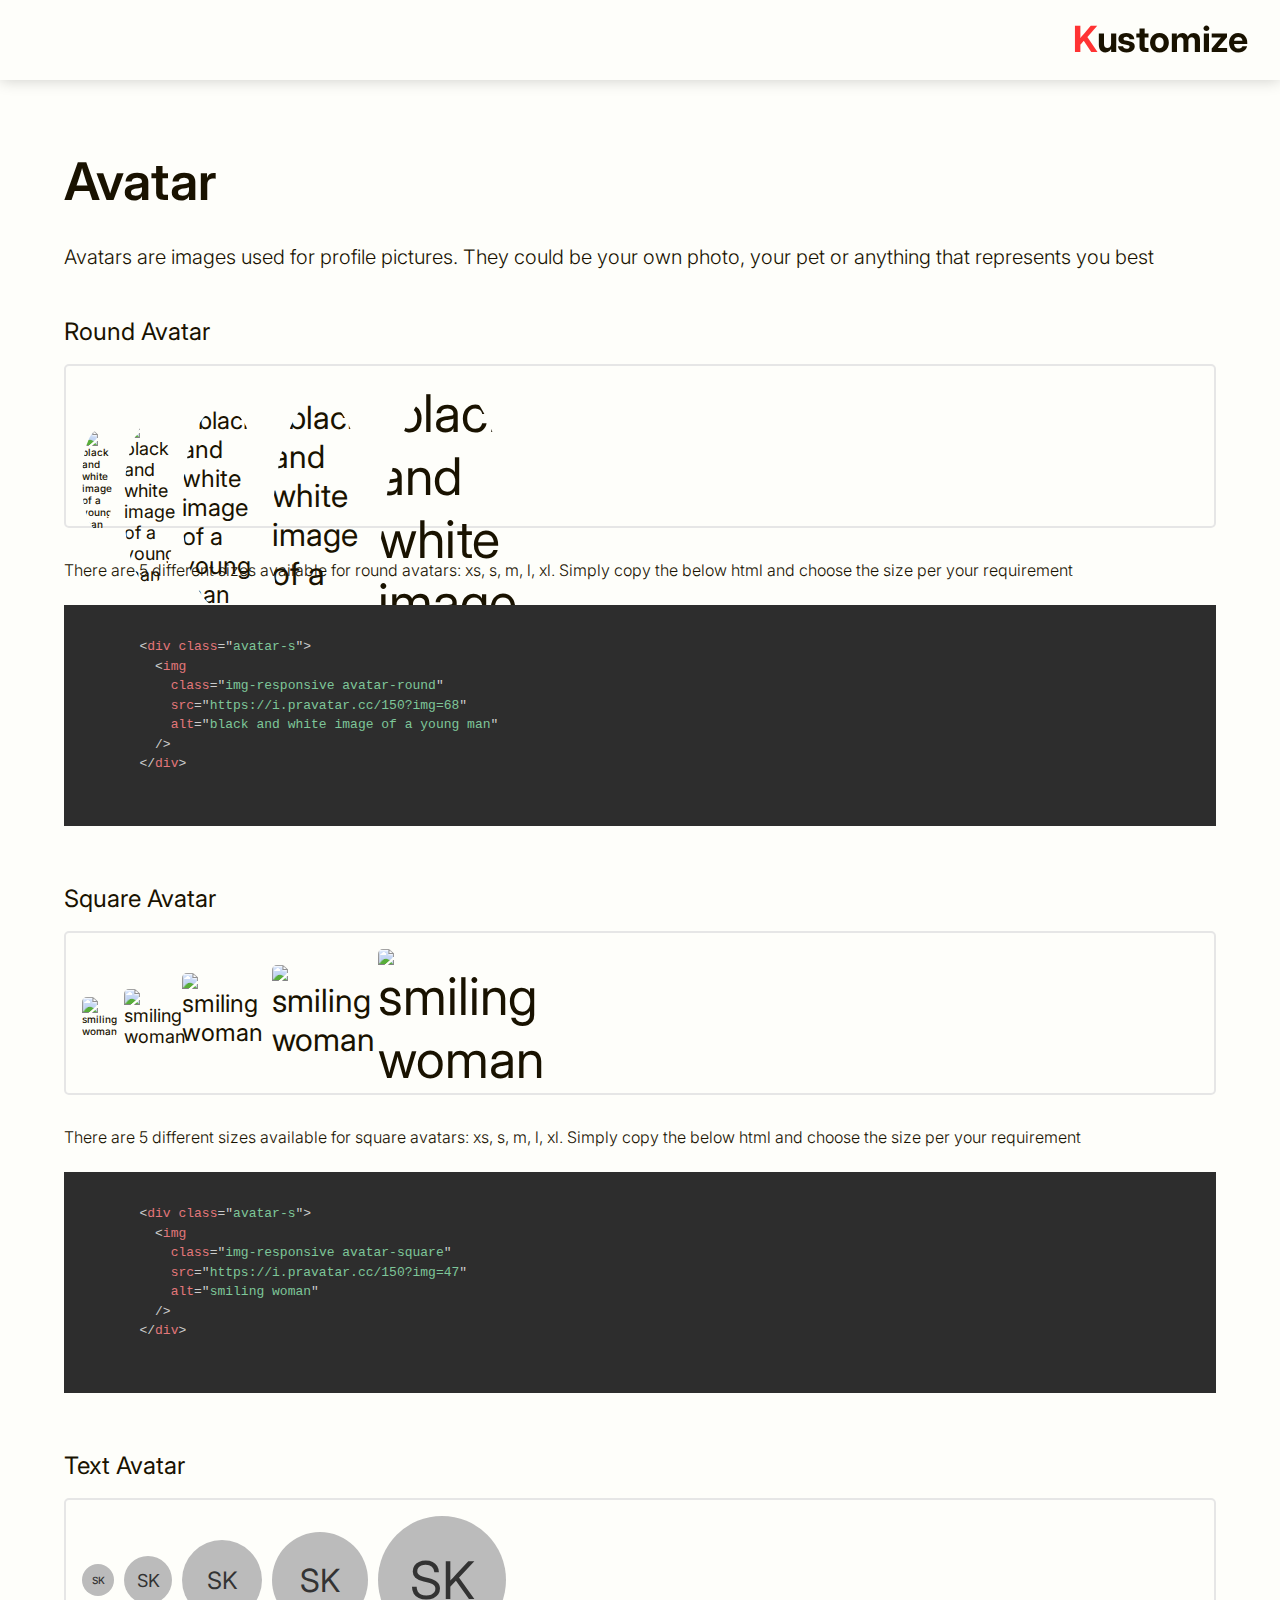
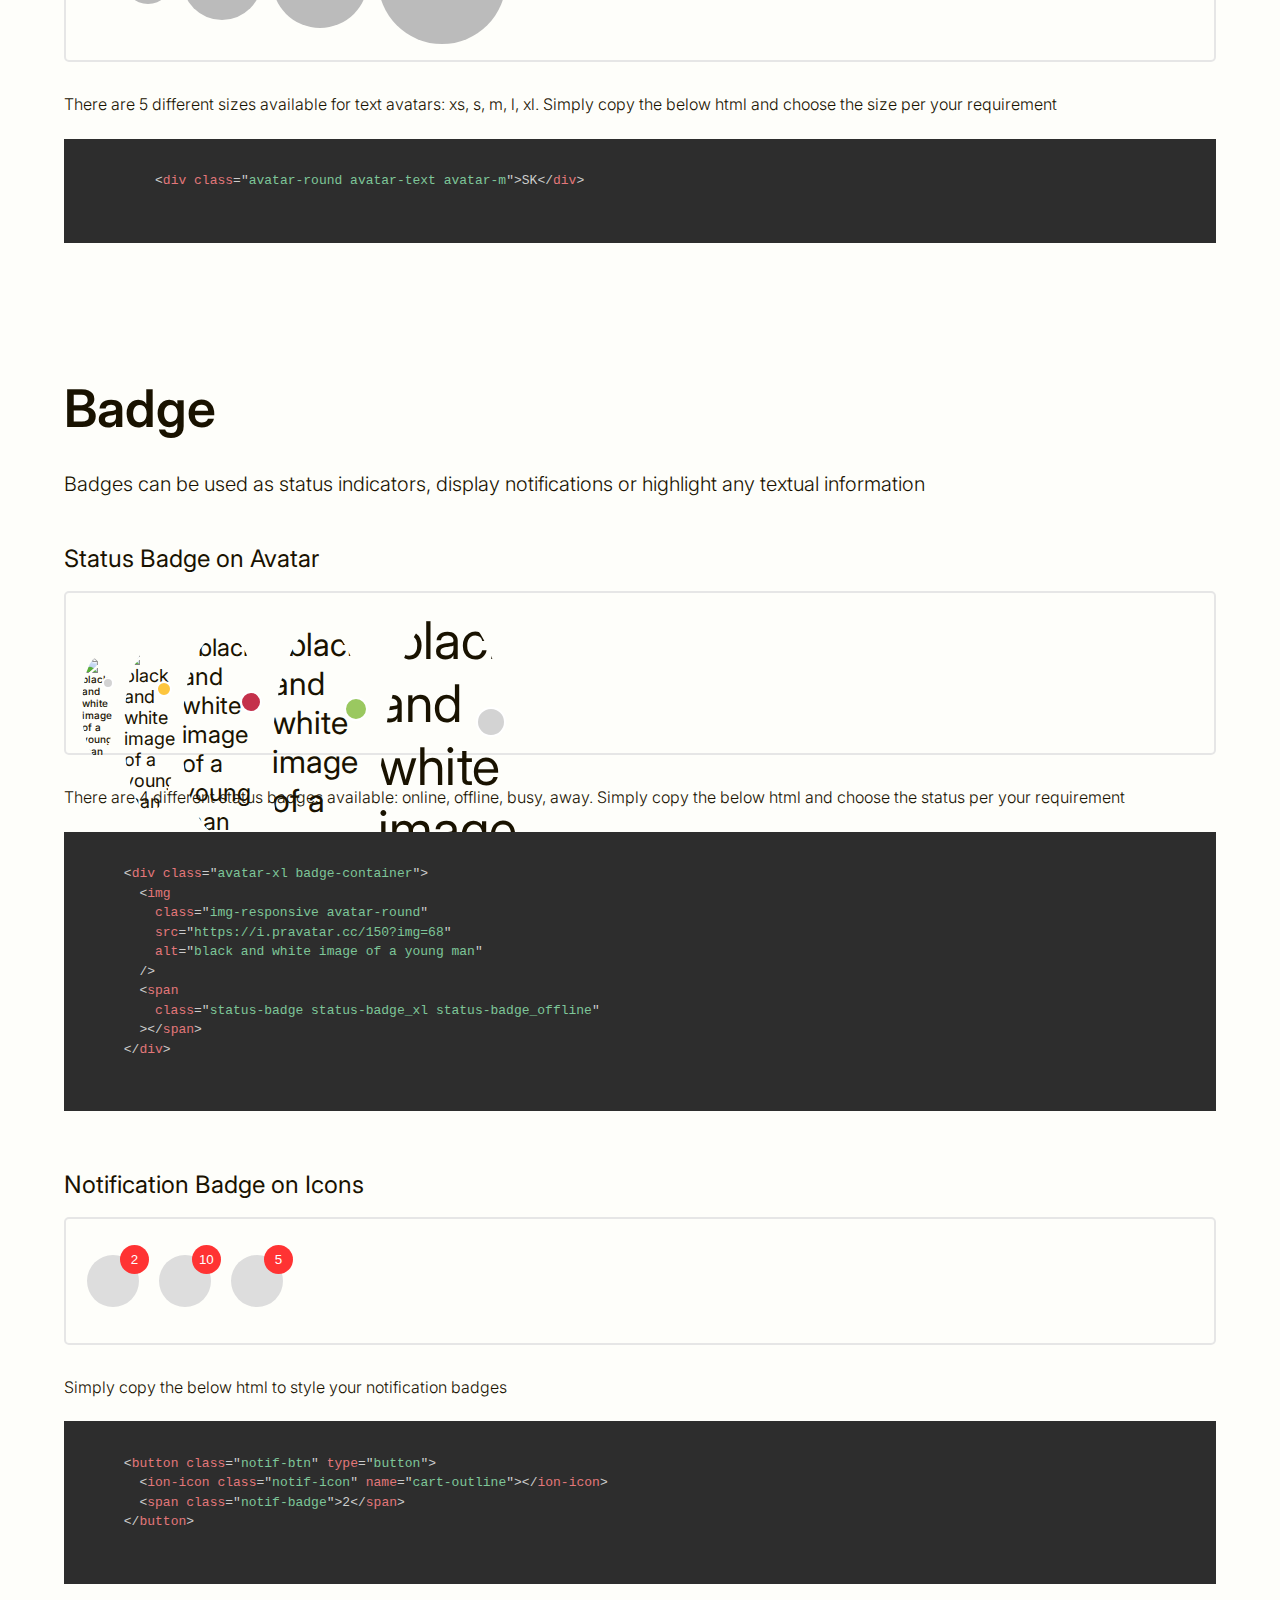
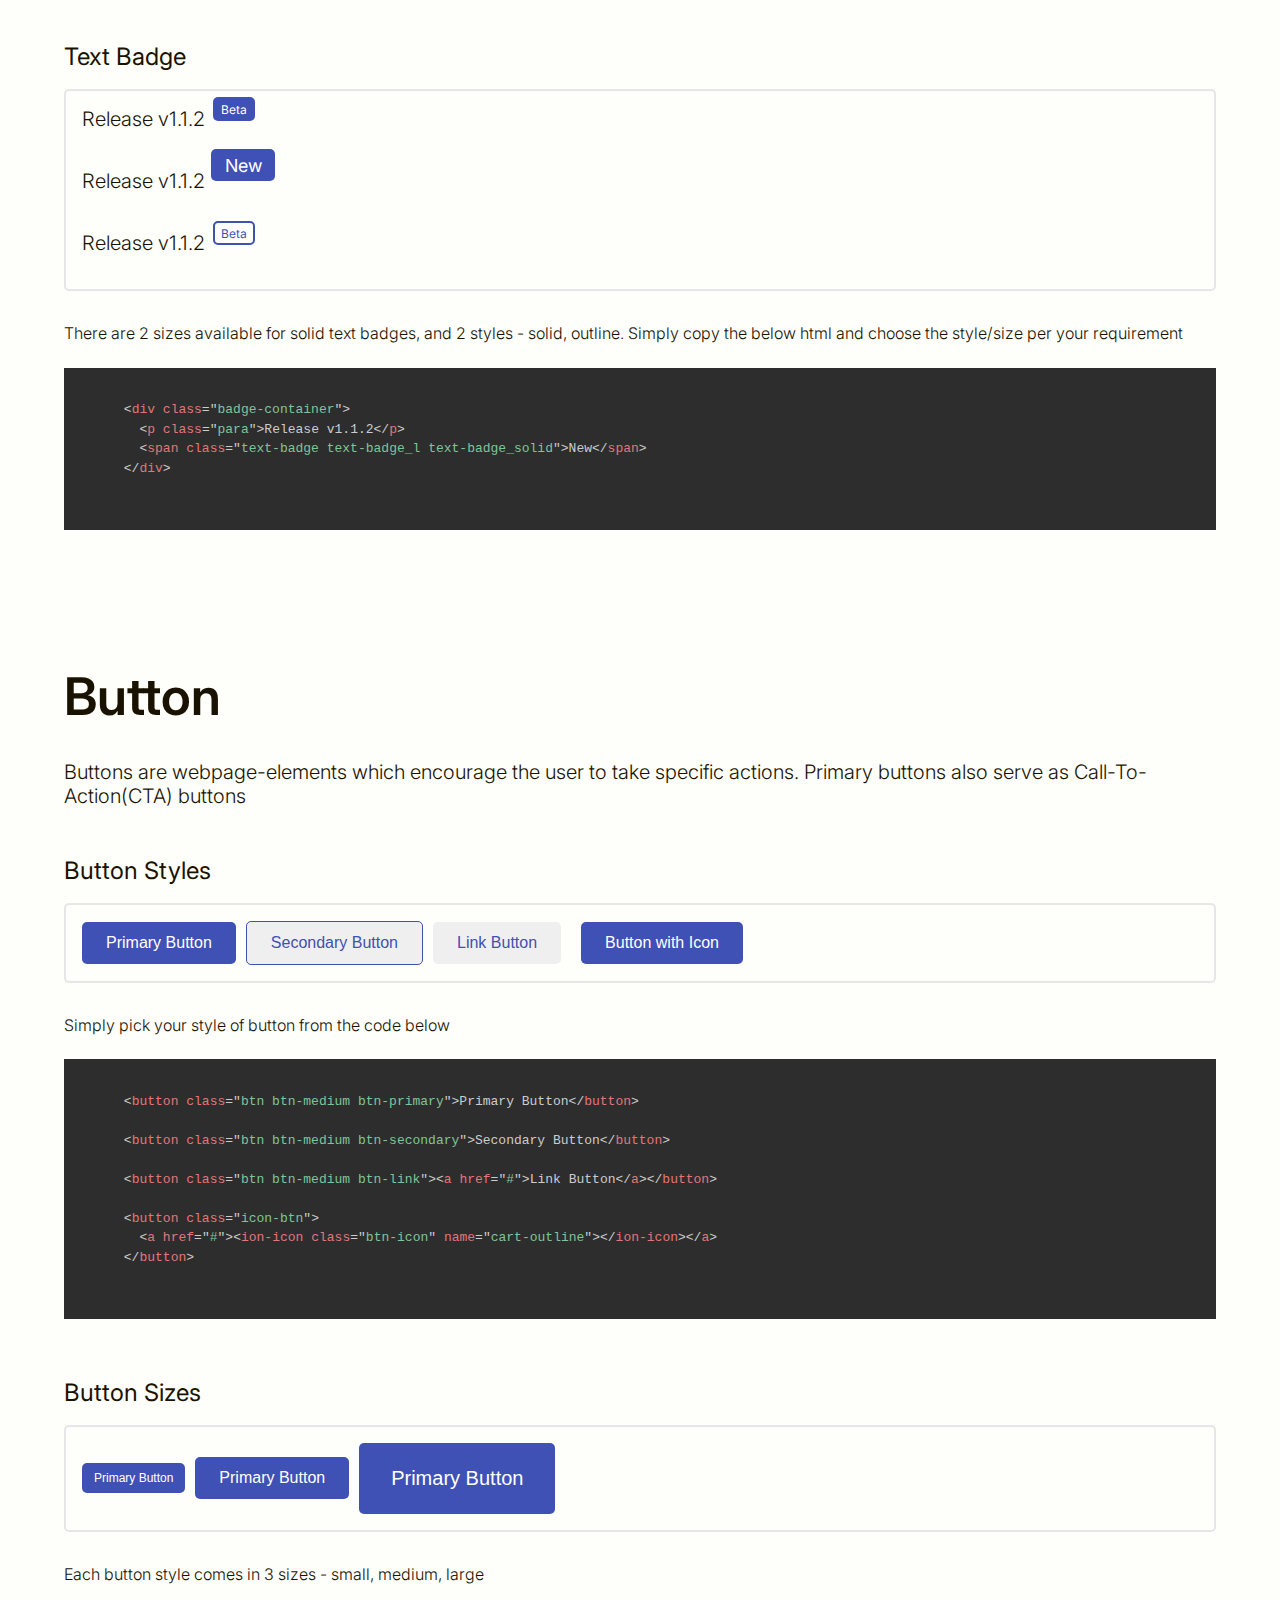
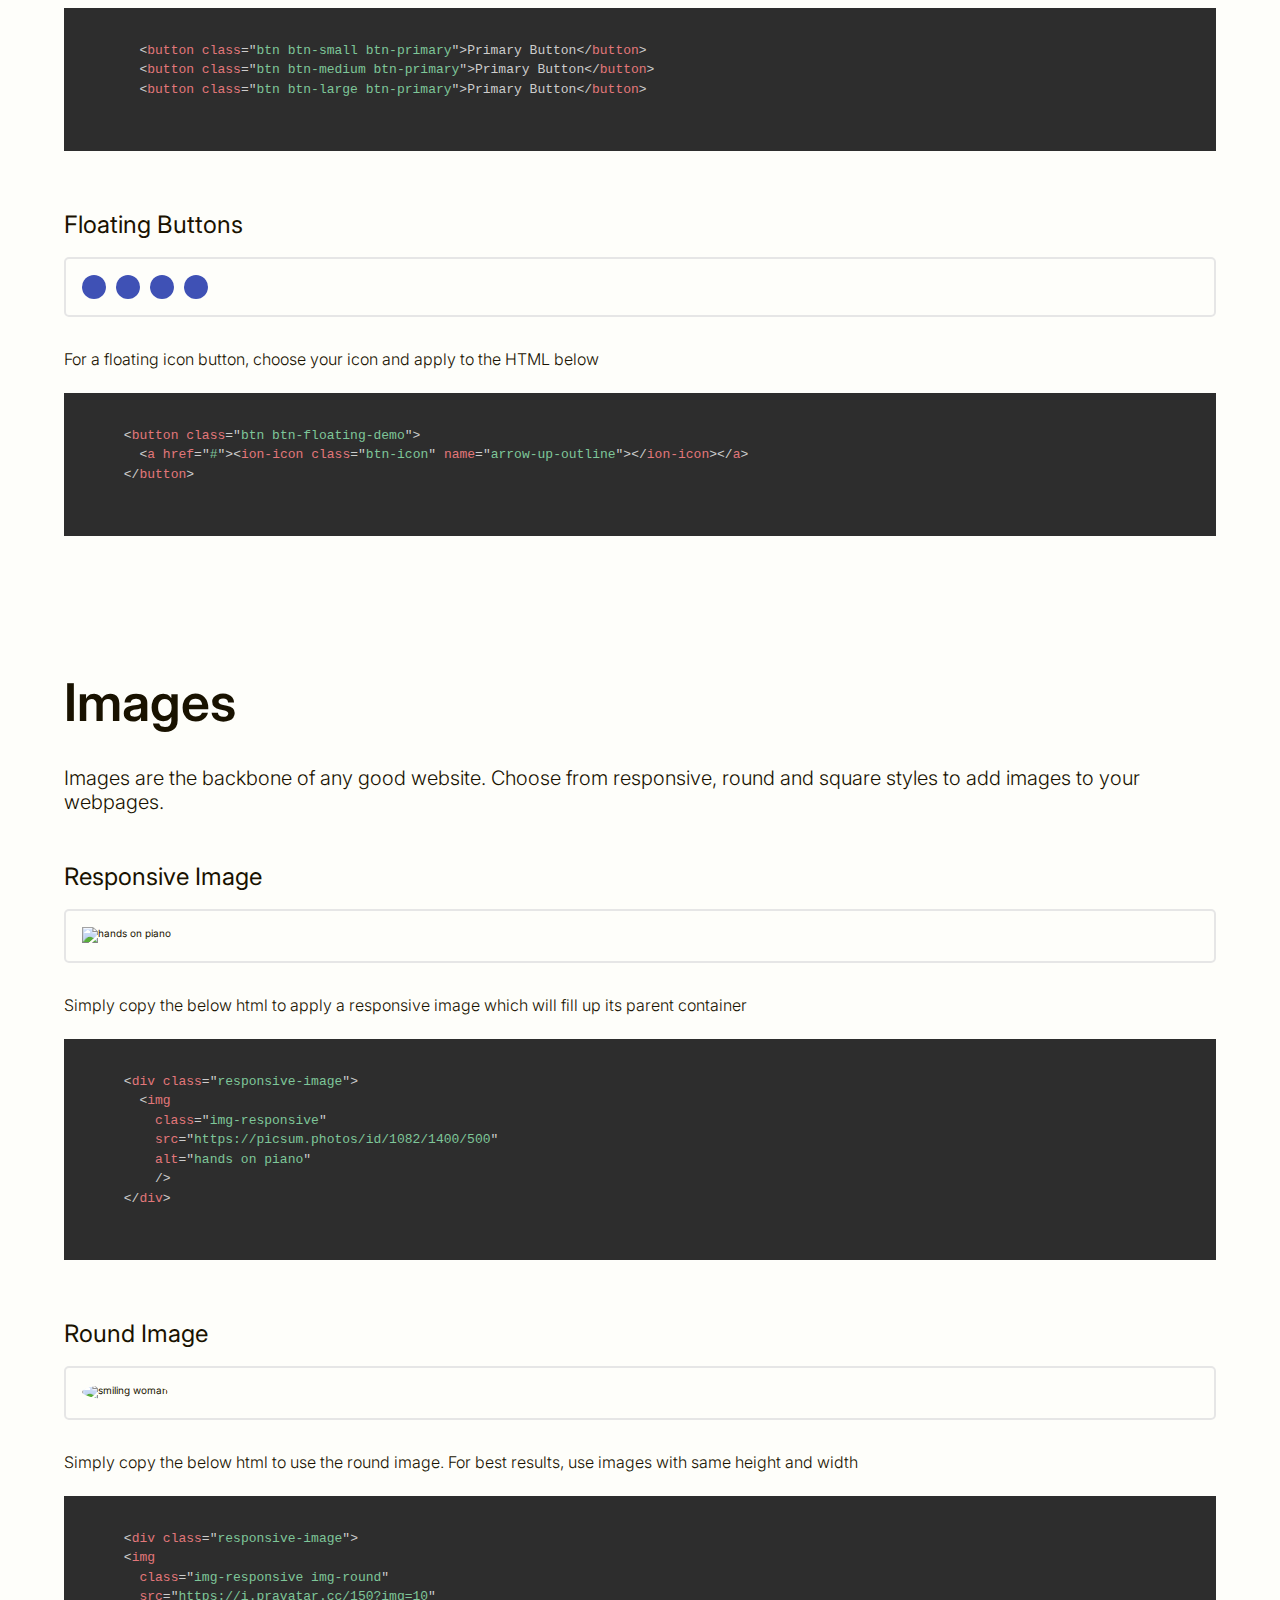
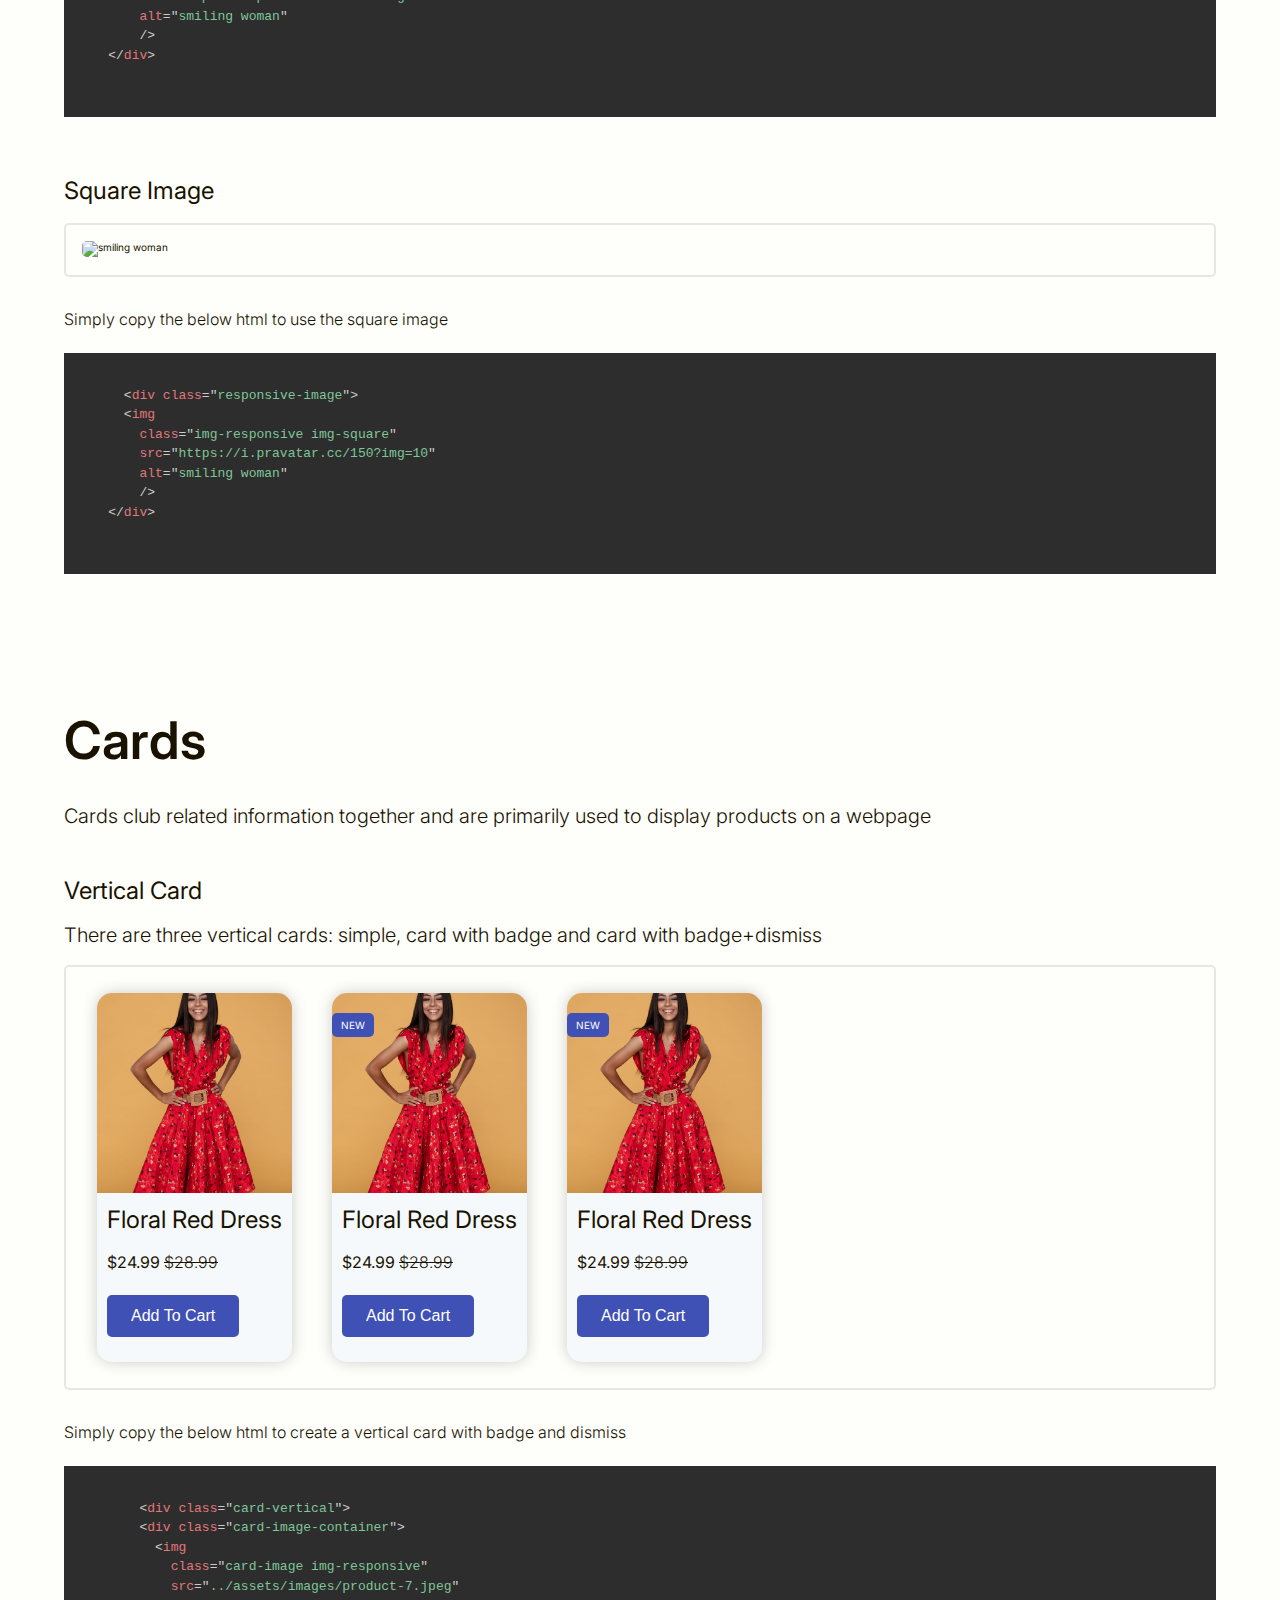
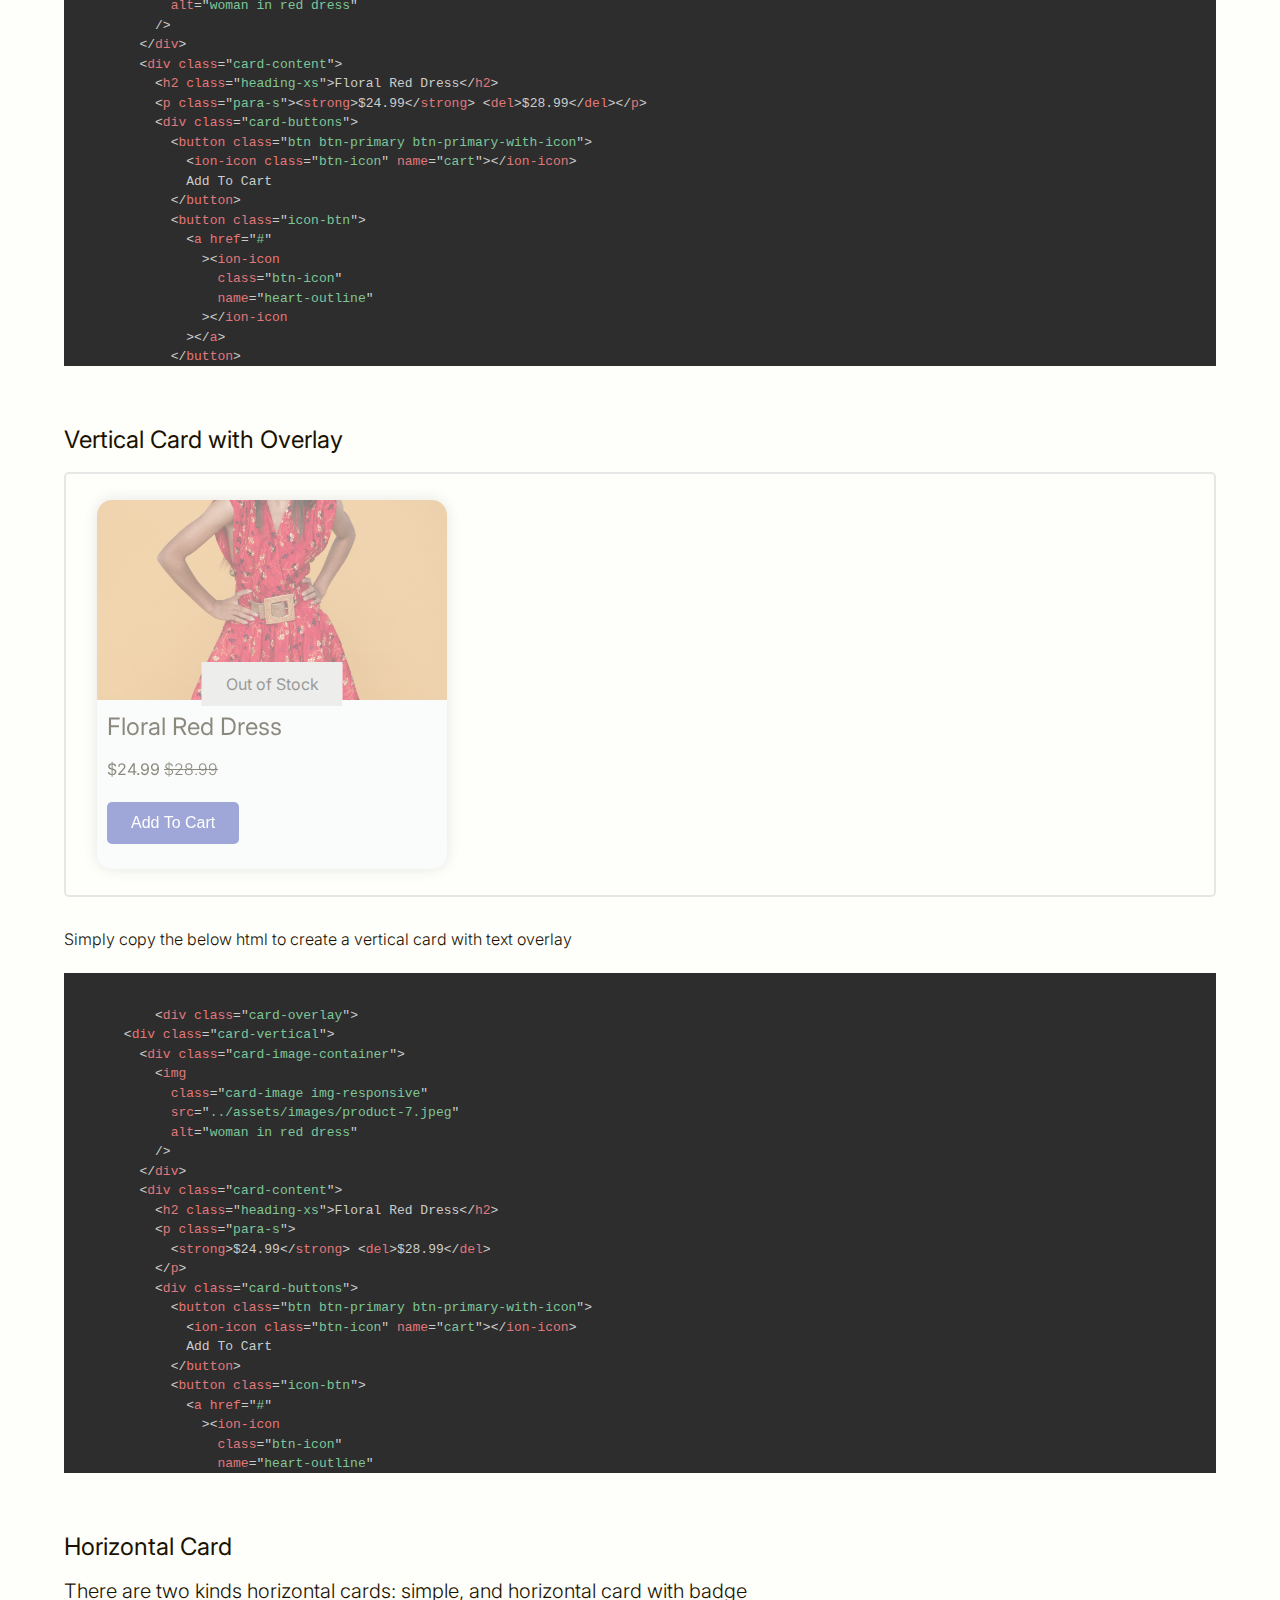
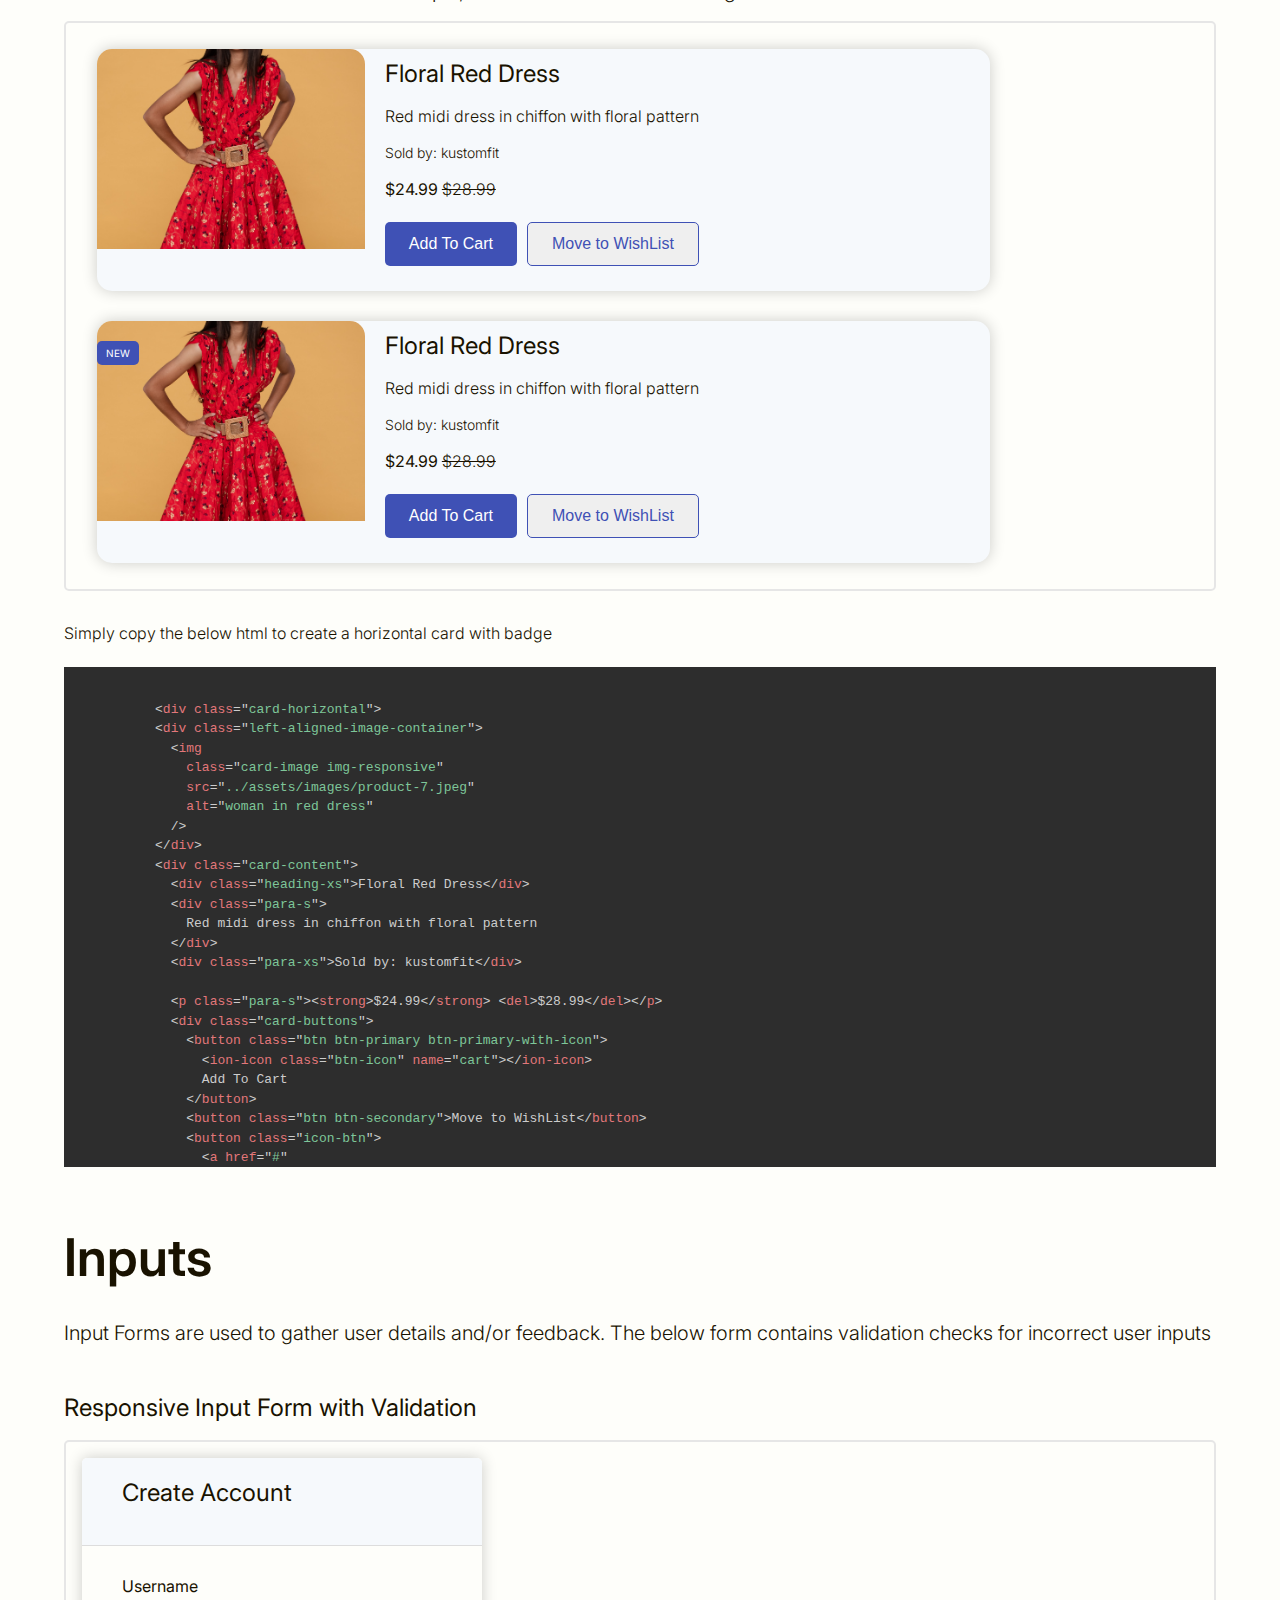
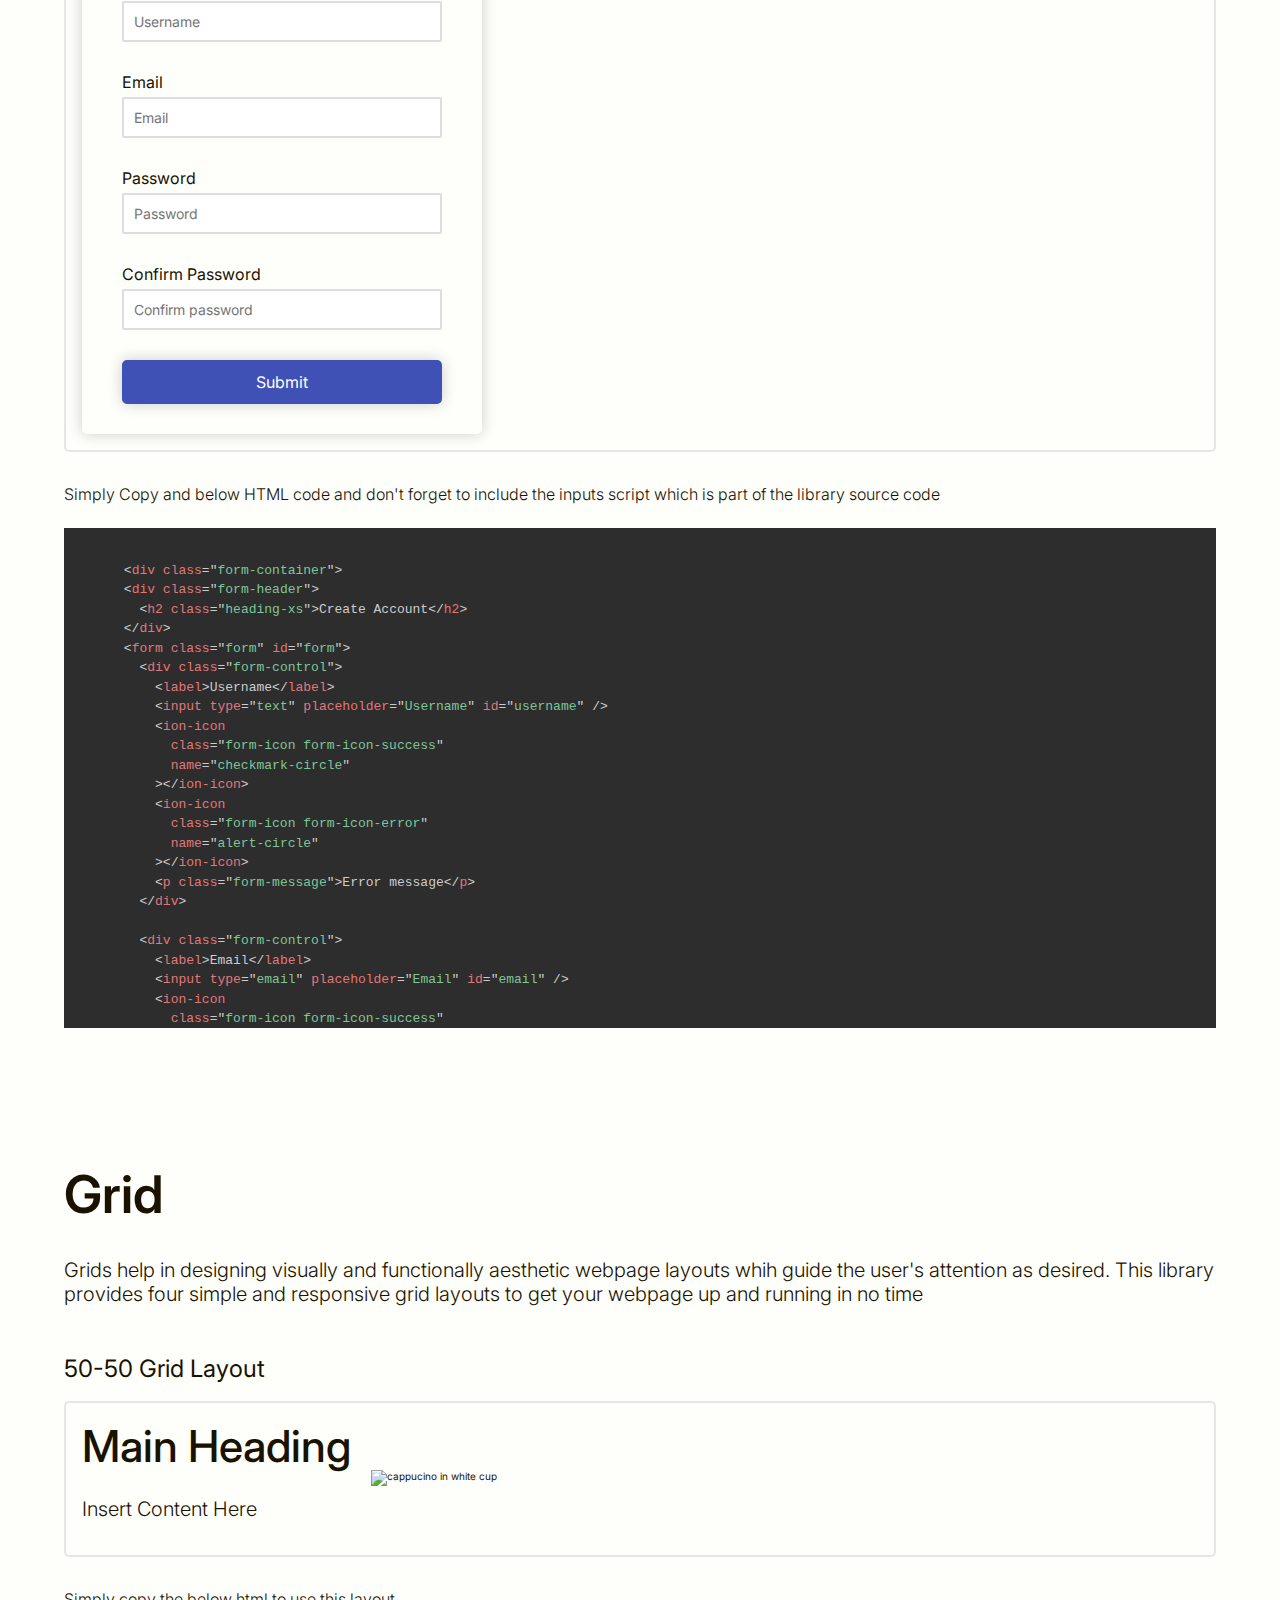
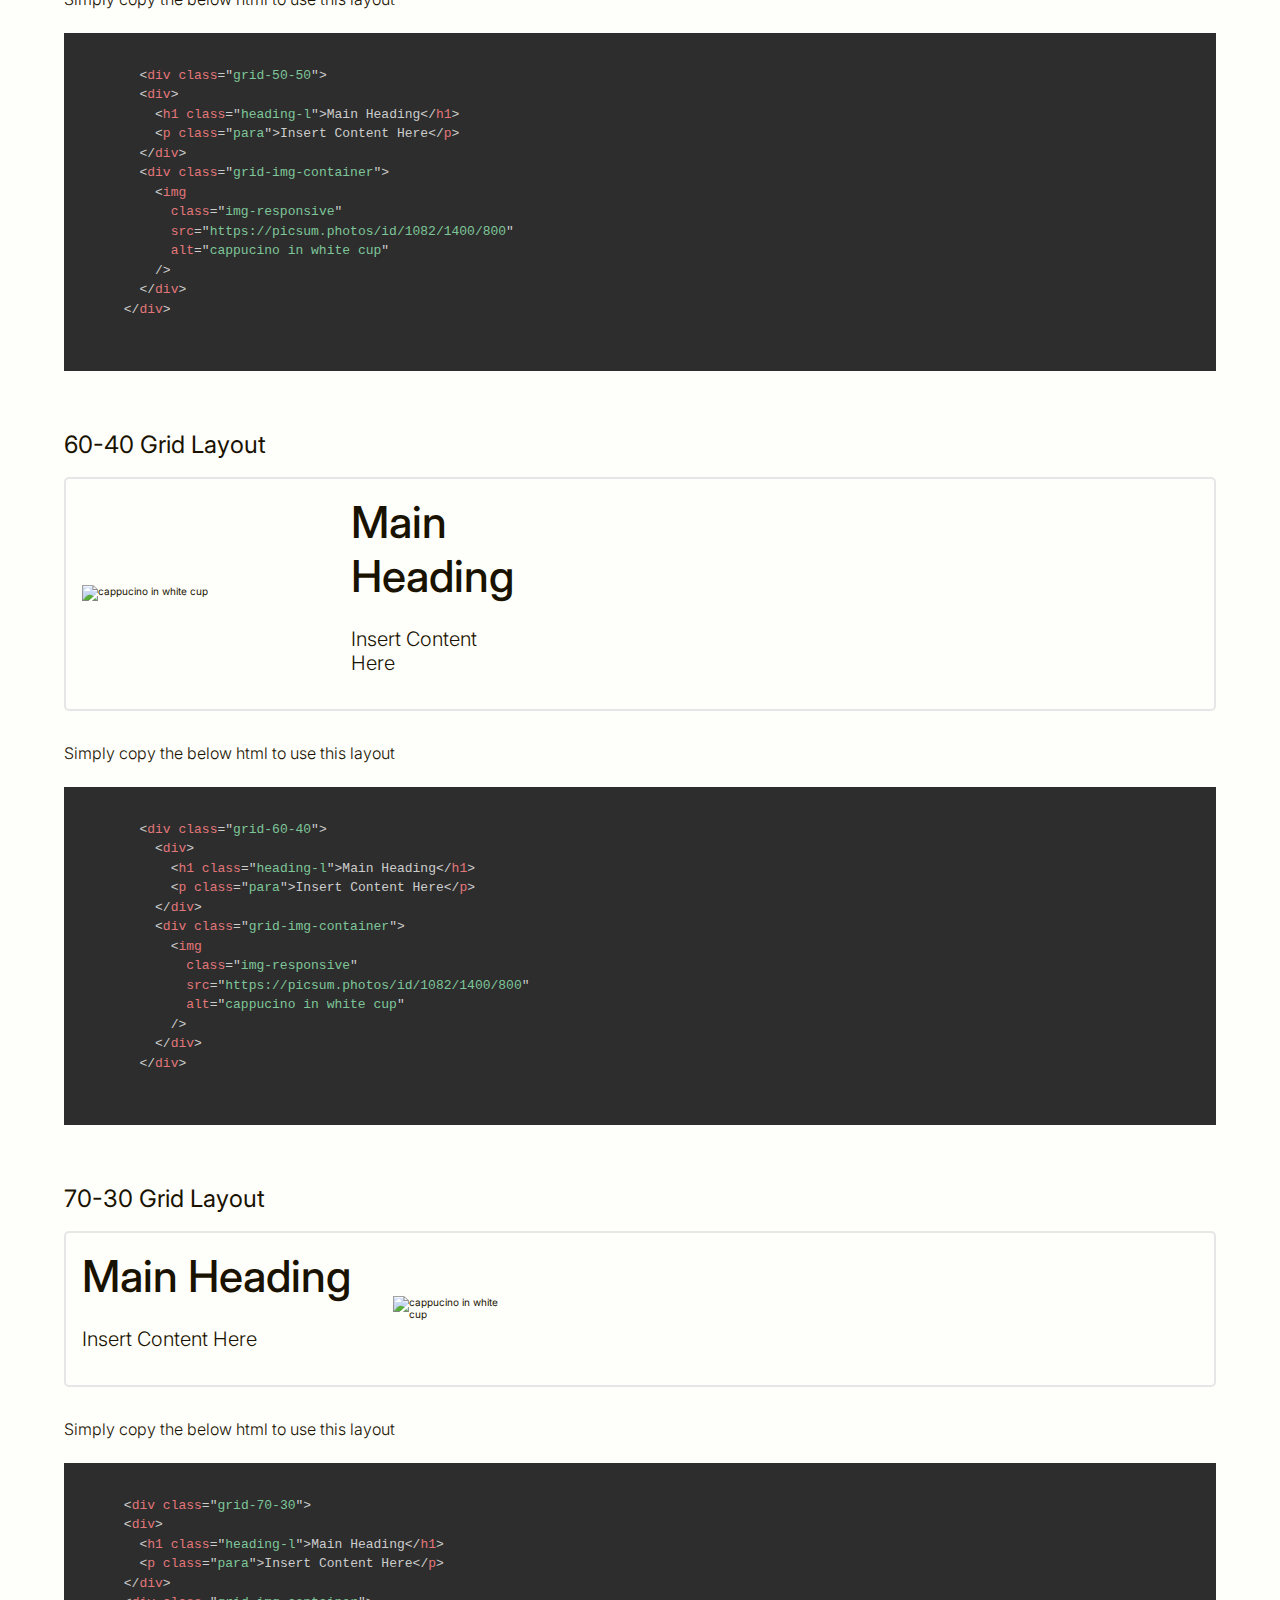
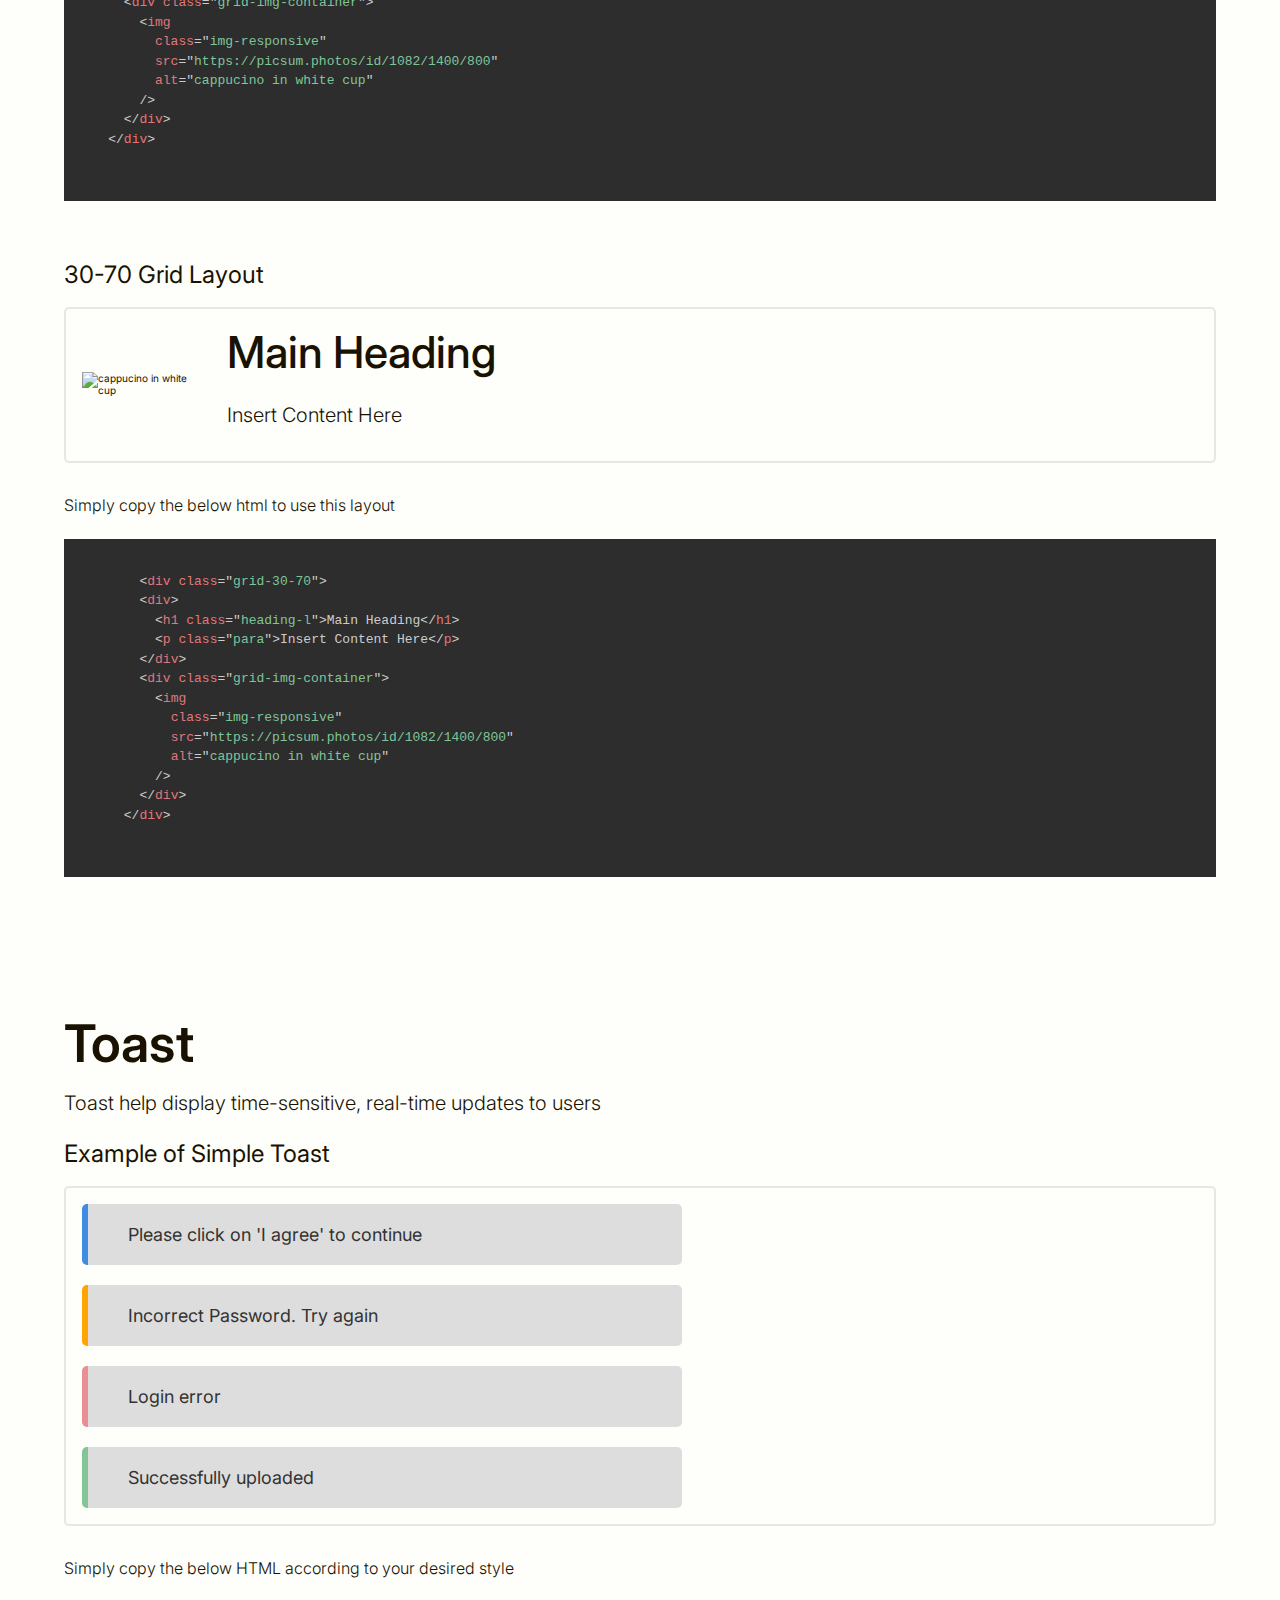
==== pages/documentation.html @ d0234594 "Merge branch 'development' into feat/cards" ====
<!DOCTYPE html>
<html lang="en">
  <head>
    <meta charset="UTF-8" />
    <meta http-equiv="X-UA-Compatible" content="IE=edge" />
    <meta name="viewport" content="width=device-width, initial-scale=1.0" />
    <meta
      name="description"
      content="A CSS Component Library to create stunning websites"
    />
    <meta name="tags" content="CSS, Components, Websites" />
    <meta name="author" content="Snigdha Kamal" />
    <title>Kustomize</title>
    <link rel="preconnect" href="https://fonts.googleapis.com" />
    <link rel="preconnect" href="https://fonts.gstatic.com" crossorigin />
    <link rel="stylesheet" href="../css/base-styles.css" />
    <link rel="stylesheet" href="../css/documentation.css" />
    <link rel="stylesheet" href="../css/prism.css" />
  </head>
  <body>
    <div class="grid-container">
      <header class="header">
        <button class="nav-button" id="nav-btn" type="button">
          <a class="social-link"
            ><ion-icon class="social-icon" name="menu"></ion-icon
          ></a>
        </button>
        <a href="../index.html" class="social-link"
          ><div class="logo"><span class="accent-text">K</span>ustomize</div></a
        >
      </header>
      <nav class="main-nav">
        <div class="main-nav-list">
          <a class="main-nav-link social-link" href="#"
            ><ion-icon class="social-icon" name="home"></ion-icon>Home</a
          >
          <a class="main-nav-link" href="#"
            ><ion-icon
              class="social-icon"
              name="document-text-outline"
            ></ion-icon
            >Documentation</a
          >
          <a class="main-nav-link section-margin-sm" href="#"
            ><ion-icon class="social-icon" name="logo-github"></ion-icon
            >Source</a
          >
          <a class="main-nav-link" href="#alerts-section"
            ><ion-icon class="social-icon" name="warning-outline"></ion-icon
            >Alerts</a
          >
          <a class="main-nav-link" href="#avatar-section"
            ><ion-icon class="social-icon" name="person-outline"></ion-icon
            >Avatar</a
          >
          <a class="main-nav-link" href="#badge-section"
            ><ion-icon
              class="social-icon"
              name="person-circle-outline"
            ></ion-icon
            >Badge</a
          >
          <a class="main-nav-link" href="#button-section"
            ><ion-icon
              name="radio-button-off-outline"
              class="social-icon"
            ></ion-icon>
            Button</a
          >
          <a class="main-nav-link" href="#card-section"
            ><ion-icon class="social-icon" name="card-outline"></ion-icon
            >Card</a
          >
          <a class="main-nav-link" href="#inputs-section"
            ><ion-icon class="social-icon" name="laptop-outline"></ion-icon
            >Form</a
          >
          <a class="main-nav-link" href="#grid-section"
            ><ion-icon class="social-icon" name="grid-outline"></ion-icon
            >Grid</a
          >
          <a class="main-nav-link" href="#image-section"
            ><ion-icon class="social-icon" name="image-outline"></ion-icon
            >Image</a
          >
          <a class="main-nav-link" href="#lists-section"
            ><ion-icon class="social-icon" name="list-outline"></ion-icon
            >List</a
          >
          <a class="main-nav-link" href="#"
            ><ion-icon class="social-icon" name="scan-outline"></ion-icon
            >Modal</a
          >
          <a class="main-nav-link" href="#"
            ><ion-icon class="social-icon" name="navigate-outline"></ion-icon
            >Navigation</a
          >
          <a class="main-nav-link" href="#"
            ><ion-icon class="social-icon" name="star-half-outline"></ion-icon
            >Rating</a
          >
          <a class="main-nav-link" href="#toast-section"
            ><ion-icon class="social-icon" name="browsers-outline"></ion-icon
            >Toast</a
          >
          <a class="main-nav-link" href="#"
            ><ion-icon class="social-icon" name="pencil"></ion-icon
            >Typography</a
          >
        </div>
        <div class="nav-overlay"></div>
      </nav>

      <div class="container-wrapper">
        <!-- Alerts -->

        <!-- Avatar -->
        <div class="component-wrapper mg-bottom-xl" id="avatar-section">
          <h1 class="heading-xl">Avatar</h1>
          <p class="para mg-bottom-m">
            Avatars are images used for profile pictures. They could be your own
            photo, your pet or anything that represents you best
          </p>
          <h3 class="heading-xs">Round Avatar</h3>
          <div class="demo-container demo-avatar">
            <div class="avatar-xs">
              <img
                class="img-responsive avatar-round"
                src="https://i.pravatar.cc/150?img=68"
                alt="black and white image of a young man"
              />
            </div>
            <div class="avatar-s">
              <img
                class="img-responsive avatar-round"
                src="https://i.pravatar.cc/150?img=68"
                alt="black and white image of a young man"
              />
            </div>
            <div class="avatar-m">
              <img
                class="img-responsive avatar-round"
                src="https://i.pravatar.cc/150?img=68"
                alt="black and white image of a young man"
              />
            </div>
            <div class="avatar-l">
              <img
                class="img-responsive avatar-round"
                src="https://i.pravatar.cc/150?img=68"
                alt="black and white image of a young man"
              />
            </div>
            <div class="avatar-xl">
              <img
                class="img-responsive avatar-round"
                src="https://i.pravatar.cc/150?img=68"
                alt="black and white image of a young man"
              />
            </div>
          </div>

          <div class="code-container">
            <p class="para-s">
              There are 5 different sizes available for round avatars: xs, s, m,
              l, xl. Simply copy the below html and choose the size per your
              requirement
            </p>
            <pre>
              <code class="language-html">
        &lt;div class="avatar-s"&gt;
          &lt;img
            class="img-responsive avatar-round"
            src="https://i.pravatar.cc/150?img=68"
            alt="black and white image of a young man"
          /&gt;
        &lt;/div&gt;             
              </code>
            </pre>
          </div>

          <h3 class="heading-xs section-margin-sm">Square Avatar</h3>
          <div class="demo-container demo-avatar">
            <div class="avatar-xs">
              <img
                class="img-responsive avatar-square"
                src="https://i.pravatar.cc/150?img=47"
                alt="smiling woman"
              />
            </div>
            <div class="avatar-s">
              <img
                class="img-responsive avatar-square"
                src="https://i.pravatar.cc/150?img=47"
                alt="smiling woman"
              />
            </div>
            <div class="avatar-m">
              <img
                class="img-responsive avatar-square"
                src="https://i.pravatar.cc/150?img=47"
                alt="smiling woman"
              />
            </div>
            <div class="avatar-l">
              <img
                class="img-responsive avatar-square"
                src="https://i.pravatar.cc/150?img=47"
                alt="smiling woman"
              />
            </div>
            <div class="avatar-xl">
              <img
                class="img-responsive avatar-square"
                src="https://i.pravatar.cc/150?img=47"
                alt="smiling woman"
              />
            </div>
          </div>
          <div class="code-container">
            <p class="para-s">
              There are 5 different sizes available for square avatars: xs, s,
              m, l, xl. Simply copy the below html and choose the size per your
              requirement
            </p>
            <pre>
              <code class="language-html">
        &lt;div class="avatar-s"&gt;
          &lt;img
            class="img-responsive avatar-square"
            src="https://i.pravatar.cc/150?img=47"
            alt="smiling woman"
          /&gt;
        &lt;/div&gt;             
              </code>
            </pre>
          </div>

          <h3 class="heading-xs section-margin-sm">Text Avatar</h3>
          <div class="demo-container demo-avatar">
            <div class="avatar-round avatar-text avatar-xs">SK</div>
            <div class="avatar-round avatar-text avatar-s">SK</div>
            <div class="avatar-round avatar-text avatar-m">SK</div>
            <div class="avatar-round avatar-text avatar-l">SK</div>
            <div class="avatar-round avatar-text avatar-xl">SK</div>
          </div>
          <div class="code-container">
            <p class="para-s">
              There are 5 different sizes available for text avatars: xs, s, m,
              l, xl. Simply copy the below html and choose the size per your
              requirement
            </p>
            <pre>
              <code class="language-html">
          &lt;div class="avatar-round avatar-text avatar-m">SK&lt;/div&gt;
              </code>
            </pre>
          </div>
        </div>

        <!-- Badge -->
        <div class="component-wrapper mg-bottom-xl" id="badge-section">
          <h1 class="heading-xl">Badge</h1>
          <h2 class="para mg-bottom-m">
            Badges can be used as status indicators, display notifications or
            highlight any textual information
          </h2>
          <h3 class="heading-xs section-margin-sm">Status Badge on Avatar</h3>
          <div class="demo-container demo-badge">
            <div class="avatar-xs badge-container">
              <img
                class="img-responsive avatar-round"
                src="https://i.pravatar.cc/150?img=68"
                alt="black and white image of a young man"
              />
              <span
                class="status-badge status-badge_xs status-badge_offline"
              ></span>
            </div>
            <div class="avatar-s badge-container">
              <img
                class="img-responsive avatar-round"
                src="https://i.pravatar.cc/150?img=68"
                alt="black and white image of a young man"
              />
              <span
                class="status-badge status-badge_s status-badge_away"
              ></span>
            </div>
            <div class="avatar-m badge-container">
              <img
                class="img-responsive avatar-round"
                src="https://i.pravatar.cc/150?img=68"
                alt="black and white image of a young man"
              />
              <span
                class="status-badge status-badge_m status-badge_busy"
              ></span>
            </div>
            <div class="avatar-l badge-container">
              <img
                class="img-responsive avatar-round"
                src="https://i.pravatar.cc/150?img=68"
                alt="black and white image of a young man"
              />
              <span
                class="status-badge status-badge_l status-badge_online"
              ></span>
            </div>
            <div class="avatar-xl badge-container">
              <img
                class="img-responsive avatar-round"
                src="https://i.pravatar.cc/150?img=68"
                alt="black and white image of a young man"
              />
              <span
                class="status-badge status-badge_xl status-badge_offline"
              ></span>
            </div>
          </div>

          <div class="code-container">
            <p class="para-s">
              There are 4 different status badges available: online, offline,
              busy, away. Simply copy the below html and choose the status per
              your requirement
            </p>
            <pre>
                <code class="language-html">
      &lt;div class="avatar-xl badge-container"&gt;
        &lt;img
          class="img-responsive avatar-round"
          src="https://i.pravatar.cc/150?img=68"
          alt="black and white image of a young man"
        /&gt;
        &lt;span
          class="status-badge status-badge_xl status-badge_offline"
        &gt;&lt;/span&gt;
      &lt;/div&gt;
                </code>
              </pre>
          </div>

          <!-- Notification Badge on icon -->
          <h3 class="heading-xs section-margin-sm">
            Notification Badge on Icons
          </h3>
          <div class="demo-container demo-badge">
            <button class="notif-btn" type="button">
              <ion-icon class="notif-icon" name="cart-outline"></ion-icon>
              <span class="notif-badge">2</span>
            </button>

            <button class="notif-btn" type="button">
              <ion-icon
                class="notif-icon"
                name="notifications-outline"
              ></ion-icon>
              <span class="notif-badge">10</span>
            </button>

            <button class="notif-btn" type="button">
              <ion-icon class="notif-icon" name="home-outline"></ion-icon>
              <span class="notif-badge">5</span>
            </button>
          </div>

          <div class="code-container">
            <p class="para-s">
              Simply copy the below html to style your notification badges
            </p>
            <pre>
                <code class="language-html">
      &lt;button class="notif-btn" type="button"&gt;
        &lt;ion-icon class="notif-icon" name="cart-outline"&gt;&lt;/ion-icon&gt;
        &lt;span class="notif-badge"&gt;2&lt;/span&gt;
      &lt;/button&gt;
                </code>
              </pre>
          </div>

          <!-- Text Badge -->
          <h3 class="heading-xs section-margin-sm">Text Badge</h3>
          <div class="demo-container demo-badge text-badge-container">
            <div class="badge-container">
              <p class="para">Release v1.1.2</p>
              <div class="text-badge text-badge_s text-badge_solid">Beta</div>
            </div>

            <div class="badge-container">
              <p class="para">Release v1.1.2</p>
              <span class="text-badge text-badge_l text-badge_solid">New</span>
            </div>

            <div class="badge-container">
              <p class="para">Release v1.1.2</p>
              <span class="text-badge text-badge_s text-badge_outline"
                >Beta</span
              >
            </div>
          </div>

          <div class="code-container">
            <p class="para-s">
              There are 2 sizes available for solid text badges, and 2 styles -
              solid, outline. Simply copy the below html and choose the
              style/size per your requirement
            </p>
            <pre>
                <code class="language-html">
      &lt;div class="badge-container"&gt;
        &lt;p class="para">Release v1.1.2&lt;/p&gt;
        &lt;span class="text-badge text-badge_l text-badge_solid"&gt;New&lt;/span&gt;
      &lt;/div&gt;
                </code>
              </pre>
          </div>
        </div>

        <div class="component-wrapper"></div>
        <!-- Button -->
        <div class="component-wrapper mg-bottom-xl" id="button-section">
          <h1 class="heading-xl">Button</h1>
          <h2 class="para mg-bottom-m">
            Buttons are webpage-elements which encourage the user to take
            specific actions. Primary buttons also serve as Call-To-Action(CTA)
            buttons
          </h2>
          <h3 class="heading-xs section-margin-sm">Button Styles</h3>
          <div class="demo-container demo-badge">
            <button class="btn btn-medium btn-primary">Primary Button</button>
            <button class="btn btn-medium btn-secondary">
              Secondary Button
            </button>
            <button class="btn btn-medium btn-link">
              <a href="#">Link Button</a>
            </button>
            <button class="icon-btn">
              <a href="#"
                ><ion-icon class="btn-icon" name="cart-outline"></ion-icon
              ></a>
            </button>
            <button class="btn btn-primary btn-primary-with-icon">
              <ion-icon class="btn-icon" name="cart"></ion-icon>
              Button with Icon
            </button>
          </div>

          <div class="code-container">
            <p class="para-s">
              Simply pick your style of button from the code below
            </p>
            <pre>
                <code class="language-html">
      &lt;button class="btn btn-medium btn-primary"&gt;Primary Button&lt;/button&gt;
      
      &lt;button class="btn btn-medium btn-secondary"&gt;Secondary Button&lt;/button&gt;
      
      &lt;button class="btn btn-medium btn-link"&gt;&lt;a href="#"&gt;Link Button&lt;/a&gt;&lt;/button&gt;
      
      &lt;button class="icon-btn"&gt;
        &lt;a href="#"&gt;&lt;ion-icon class="btn-icon" name="cart-outline"&gt;&lt;/ion-icon&gt;&lt;/a&gt;
      &lt;/button&gt;
        </code>
        </pre>
          </div>

          <h3 class="heading-xs section-margin-sm">Button Sizes</h3>
          <div class="demo-container">
            <button class="btn btn-small btn-primary">Primary Button</button>
            <button class="btn btn-medium btn-primary">Primary Button</button>
            <button class="btn btn-large btn-primary">Primary Button</button>
          </div>

          <div class="code-container">
            <p class="para-s">
              Each button style comes in 3 sizes - small, medium, large
            </p>
            <pre>
                <code class="language-html">
        &lt;button class="btn btn-small btn-primary"&gt;Primary Button&lt;/button&gt;
        &lt;button class="btn btn-medium btn-primary"&gt;Primary Button&lt;/button&gt;
        &lt;button class="btn btn-large btn-primary"&gt;Primary Button&lt;/button&gt;
                </code>
              </pre>
          </div>

          <h3 class="heading-xs section-margin-sm">Floating Buttons</h3>
          <div class="demo-container">
            <button class="btn btn-floating-demo">
              <a href="#"
                ><ion-icon class="btn-icon" name="arrow-up-outline"></ion-icon
              ></a>
            </button>

            <button class="btn btn-floating-demo">
              <a href="#"
                ><ion-icon
                  class="btn-icon"
                  name="arrow-forward-outline"
                ></ion-icon
              ></a>
            </button>

            <button class="btn btn-floating-demo">
              <a href="#"
                ><ion-icon class="btn-icon" name="arrow-back-outline"></ion-icon
              ></a>
            </button>

            <button class="btn btn-floating-demo">
              <a href="#"
                ><ion-icon class="btn-icon" name="arrow-down-outline"></ion-icon
              ></a>
            </button>
          </div>

          <div class="code-container">
            <p class="para-s">
              For a floating icon button, choose your icon and apply to the HTML
              below
            </p>
            <pre>
                <code class="language-html">
      &lt;button class="btn btn-floating-demo"&gt;
        &lt;a href="#"&gt;&lt;ion-icon class="btn-icon" name="arrow-up-outline"&gt;&lt;/ion-icon&gt;&lt;/a&gt;
      &lt;/button&gt;
      </code>
    </pre>
          </div>
        </div>

        <!-- Images -->
        <div class="component-wrapper mg-bottom-xl" id="image-section">
          <h1 class="heading-xl">Images</h1>
          <h2 class="para mg-bottom-m">
            Images are the backbone of any good website. Choose from responsive,
            round and square styles to add images to your webpages.
          </h2>
          <h3 class="heading-xs section-margin-sm">Responsive Image</h3>
          <div class="demo-container">
            <div class="responsive-image">
              <img
                class="img-responsive"
                src="https://picsum.photos/id/1082/1400/500"
                alt="hands on piano"
              />
            </div>
          </div>

          <div class="code-container">
            <p class="para-s">
              Simply copy the below html to apply a responsive image which will
              fill up its parent container
            </p>
            <pre>
                <code class="language-html">
      &lt;div class="responsive-image"&gt;
        &lt;img
          class="img-responsive"
          src="https://picsum.photos/id/1082/1400/500"
          alt="hands on piano"
          /&gt;
      &lt;/div&gt;
                </code>
              </pre>
          </div>

          <h3 class="heading-xs section-margin-sm">Round Image</h3>
          <div class="demo-container">
            <div>
              <img
                class="img-responsive img-round"
                src="https://i.pravatar.cc/150?img=10"
                alt="smiling woman"
              />
            </div>
          </div>

          <div class="code-container">
            <p class="para-s">
              Simply copy the below html to use the round image. For best
              results, use images with same height and width
            </p>
            <pre>
                <code class="language-html">
      &lt;div class="responsive-image"&gt;
      &lt;img
        class="img-responsive img-round"
        src="https://i.pravatar.cc/150?img=10"
        alt="smiling woman"
        /&gt;
    &lt;/div&gt;
                </code>
              </pre>
          </div>

          <h3 class="heading-xs section-margin-sm">Square Image</h3>
          <div class="demo-container demo-image">
            <div>
              <img
                class="img-responsive img-square"
                src="https://i.pravatar.cc/150?img=10"
                alt="smiling woman"
              />
            </div>
          </div>

          <div class="code-container">
            <p class="para-s">
              Simply copy the below html to use the square image
            </p>
            <pre>
                <code class="language-html">
      &lt;div class="responsive-image"&gt;
      &lt;img
        class="img-responsive img-square"
        src="https://i.pravatar.cc/150?img=10"
        alt="smiling woman"
        /&gt;
    &lt;/div&gt;
                </code>
              </pre>
          </div>
        </div>

        <!-- Cards -->
        <div class="component-wrapper mg-bottom-xl" id="cards-section">
          <h1 class="heading-xl">Cards</h1>
          <div class="para mg-bottom-m">
            Cards club related information together and are primarily used to
            display products on a webpage
          </div>
          <h3 class="heading-xs section-margin-sm">Vertical Card</h3>
          <div class="para">
            There are three vertical cards: simple, card with badge and card
            with badge+dismiss
          </div>
          <div class="demo-container">
            <!-- Simple Product Card -->
            <div class="card-vertical">
              <div class="card-image-container">
                <img
                  class="card-image img-responsive"
                  src="../assets/images/product-7.jpeg"
                  alt="woman in red dress"
                />
              </div>
              <div class="card-content">
                <h2 class="heading-xs">Floral Red Dress</h2>
                <p class="para-s"><strong>$24.99</strong> <del>$28.99</del></p>
                <div class="card-buttons">
                  <button class="btn btn-primary btn-primary-with-icon">
                    <ion-icon class="btn-icon" name="cart"></ion-icon>
                    Add To Cart
                  </button>
                  <button class="icon-btn">
                    <a href="#"
                      ><ion-icon
                        class="btn-icon"
                        name="heart-outline"
                      ></ion-icon
                    ></a>
                  </button>
                  <button class="icon-btn">
                    <a href="#"
                      ><ion-icon
                        class="btn-icon"
                        name="share-social-outline"
                      ></ion-icon
                    ></a>
                  </button>
                </div>
              </div>
            </div>

            <!-- Card with Badge -->
            <div class="card-vertical">
              <div class="card-image-container">
                <img
                  class="card-image img-responsive"
                  src="../assets/images/product-7.jpeg"
                  alt="woman in red dress"
                />
              </div>
              <div class="card-content">
                <h2 class="heading-xs">Floral Red Dress</h2>
                <p class="para-s"><strong>$24.99</strong> <del>$28.99</del></p>
                <div class="card-buttons">
                  <button class="btn btn-primary btn-primary-with-icon">
                    <ion-icon class="btn-icon" name="cart"></ion-icon>
                    Add To Cart
                  </button>
                  <button class="icon-btn">
                    <a href="#"
                      ><ion-icon
                        class="btn-icon"
                        name="heart-outline"
                      ></ion-icon
                    ></a>
                  </button>
                  <button class="icon-btn">
                    <a href="#"
                      ><ion-icon
                        class="btn-icon"
                        name="share-social-outline"
                      ></ion-icon
                    ></a>
                  </button>
                </div>
                <div class="text-badge card-badge">NEW</div>
              </div>
            </div>

            <!-- Card with Badge and Dismiss -->
            <div class="card-vertical">
              <div class="card-image-container">
                <img
                  class="card-image img-responsive"
                  src="../assets/images/product-7.jpeg"
                  alt="woman in red dress"
                />
              </div>
              <div class="card-content">
                <h2 class="heading-xs">Floral Red Dress</h2>
                <p class="para-s"><strong>$24.99</strong> <del>$28.99</del></p>
                <div class="card-buttons">
                  <button class="btn btn-primary btn-primary-with-icon">
                    <ion-icon class="btn-icon" name="cart"></ion-icon>
                    Add To Cart
                  </button>
                  <button class="icon-btn">
                    <a href="#"
                      ><ion-icon
                        class="btn-icon"
                        name="heart-outline"
                      ></ion-icon
                    ></a>
                  </button>
                  <button class="icon-btn">
                    <a href="#"
                      ><ion-icon
                        class="btn-icon"
                        name="share-social-outline"
                      ></ion-icon
                    ></a>
                  </button>
                </div>
                <div class="text-badge card-badge">NEW</div>
                <button class="card-btn-close" type="button">
                  <ion-icon
                    name="close-outline"
                    class="btn-close-icon"
                  ></ion-icon>
                </button>
              </div>
            </div>
          </div>

          <div class="code-container">
            <p class="para-s">
              Simply copy the below html to create a vertical card with badge
              and dismiss
            </p>
            <pre>
                <code class="language-html">
        &lt;div class="card-vertical"&gt;
        &lt;div class="card-image-container"&gt;
          &lt;img
            class="card-image img-responsive"
            src="../assets/images/product-7.jpeg"
            alt="woman in red dress"
          /&gt;
        &lt;/div&gt;
        &lt;div class="card-content"&gt;
          &lt;h2 class="heading-xs"&gt;Floral Red Dress&lt;/h2&gt;
          &lt;p class="para-s"&gt;&lt;strong&gt;$24.99&lt;/strong&gt; &lt;del&gt;$28.99&lt;/del&gt;&lt;/p&gt;
          &lt;div class="card-buttons"&gt;
            &lt;button class="btn btn-primary btn-primary-with-icon"&gt;
              &lt;ion-icon class="btn-icon" name="cart"&gt;&lt;/ion-icon&gt;
              Add To Cart
            &lt;/button&gt;
            &lt;button class="icon-btn"&gt;
              &lt;a href="#"
                &gt;&lt;ion-icon
                  class="btn-icon"
                  name="heart-outline"
                &gt;&lt;/ion-icon
              &gt;&lt;/a&gt;
            &lt;/button&gt;
            &lt;button class="icon-btn"&gt;
              &lt;a href="#"
                &gt;&lt;ion-icon
                  class="btn-icon"
                  name="share-social-outline"
                &gt;&lt;/ion-icon
              &gt;&lt;/a&gt;
            &lt;/button&gt;
          &lt;/div&gt;
        &lt;/div&gt;
      &lt;/div&gt;
                </code>
              </pre>
          </div>

          <!-- Vertical Card with Overlay -->
          <h3 class="heading-xs section-margin-sm">
            Vertical Card with Overlay
          </h3>
          <div class="demo-container">
            <div class="card-overlay">
              <div class="card-vertical">
                <div class="card-image-container">
                  <img
                    class="card-image img-responsive"
                    src="../assets/images/product-7.jpeg"
                    alt="woman in red dress"
                  />
                </div>
                <div class="card-content">
                  <h2 class="heading-xs">Floral Red Dress</h2>
                  <p class="para-s">
                    <strong>$24.99</strong> <del>$28.99</del>
                  </p>
                  <div class="card-buttons">
                    <button class="btn btn-primary btn-primary-with-icon">
                      <ion-icon class="btn-icon" name="cart"></ion-icon>
                      Add To Cart
                    </button>
                    <button class="icon-btn">
                      <a href="#"
                        ><ion-icon
                          class="btn-icon"
                          name="heart-outline"
                        ></ion-icon
                      ></a>
                    </button>
                    <button class="icon-btn">
                      <a href="#"
                        ><ion-icon
                          class="btn-icon"
                          name="share-social-outline"
                        ></ion-icon
                      ></a>
                    </button>
                  </div>
                </div>
                <div class="card-overlay-text">Out of Stock</div>
              </div>
            </div>
          </div>

          <div class="code-container">
            <p class="para-s">
              Simply copy the below html to create a vertical card with text
              overlay
            </p>
            <pre>
                <code class="language-html">
          &lt;div class="card-overlay"&gt;
      &lt;div class="card-vertical"&gt;
        &lt;div class="card-image-container"&gt;
          &lt;img
            class="card-image img-responsive"
            src="../assets/images/product-7.jpeg"
            alt="woman in red dress"
          /&gt;
        &lt;/div&gt;
        &lt;div class="card-content"&gt;
          &lt;h2 class="heading-xs"&gt;Floral Red Dress&lt;/h2&gt;
          &lt;p class="para-s"&gt;
            &lt;strong&gt;$24.99&lt;/strong&gt; &lt;del&gt;$28.99&lt;/del&gt;
          &lt;/p&gt;
          &lt;div class="card-buttons"&gt;
            &lt;button class="btn btn-primary btn-primary-with-icon"&gt;
              &lt;ion-icon class="btn-icon" name="cart"&gt;&lt;/ion-icon&gt;
              Add To Cart
            &lt;/button&gt;
            &lt;button class="icon-btn"&gt;
              &lt;a href="#"
                &gt;&lt;ion-icon
                  class="btn-icon"
                  name="heart-outline"
                &gt;&lt;/ion-icon
              &gt;&lt;/a&gt;
            &lt;/button&gt;
            &lt;button class="icon-btn"&gt;
              &lt;a href="#"
                &gt;&lt;ion-icon
                  class="btn-icon"
                  name="share-social-outline"
                &gt;&lt;/ion-icon
              &gt;&lt;/a&gt;
            &lt;/button&gt;
          &lt;/div&gt;
        &lt;/div&gt;
        &lt;div class="card-overlay-text"&gt;Out of Stock&lt;/div&gt;
      &lt;/div&gt;
    &lt;/div&gt;
                </code>
              </pre>
          </div>

          <!-- Horizontal Cards -->
          <h3 class="heading-xs section-margin-sm">Horizontal Card</h3>
          <div class="para">
            There are two kinds horizontal cards: simple, and horizontal card
            with badge
          </div>
          <div class="demo-container">
            <div class="card-horizontal">
              <div class="left-aligned-image-container">
                <img
                  class="card-image img-responsive"
                  src="../assets/images/product-7.jpeg"
                  alt="woman in red dress"
                />
              </div>
              <div class="card-content">
                <div class="heading-xs">Floral Red Dress</div>
                <div class="para-s">
                  Red midi dress in chiffon with floral pattern
                </div>
                <div class="para-xs">Sold by: kustomfit</div>

                <p class="para-s"><strong>$24.99</strong> <del>$28.99</del></p>
                <div class="card-buttons">
                  <button class="btn btn-primary btn-primary-with-icon">
                    <ion-icon class="btn-icon" name="cart"></ion-icon>
                    Add To Cart
                  </button>
                  <button class="btn btn-secondary">Move to WishList</button>
                  <button class="icon-btn">
                    <a href="#"
                      ><ion-icon
                        class="btn-icon"
                        name="share-social-outline"
                      ></ion-icon
                    ></a>
                  </button>
                </div>
              </div>
            </div>

            <!-- Horizontal card with badge -->
            <div class="card card-horizontal">
              <div class="left-aligned-image-container">
                <img
                  class="card-image img-responsive"
                  src="../assets/images/product-7.jpeg"
                  alt="woman in red dress"
                />
              </div>
              <div class="card-content">
                <div class="heading-xs">Floral Red Dress</div>
                <div class="para-s">
                  Red midi dress in chiffon with floral pattern
                </div>
                <div class="para-xs">Sold by: kustomfit</div>

                <p class="para-s"><strong>$24.99</strong> <del>$28.99</del></p>
                <div class="card-buttons">
                  <button class="btn btn-primary btn-primary-with-icon">
                    <ion-icon class="btn-icon" name="cart"></ion-icon>
                    Add To Cart
                  </button>
                  <button class="btn btn-secondary">Move to WishList</button>
                  <button class="icon-btn">
                    <a href="#"
                      ><ion-icon
                        class="btn-icon"
                        name="share-social-outline"
                      ></ion-icon
                    ></a>
                  </button>
                </div>
                <div class="text-badge card-badge">NEW</div>
              </div>
            </div>
          </div>

          <div class="code-container">
            <p class="para-s">
              Simply copy the below html to create a horizontal card with badge
            </p>
            <pre>
                <code class="language-html">
          &lt;div class="card-horizontal"&gt;
          &lt;div class="left-aligned-image-container"&gt;
            &lt;img
              class="card-image img-responsive"
              src="../assets/images/product-7.jpeg"
              alt="woman in red dress"
            /&gt;
          &lt;/div&gt;
          &lt;div class="card-content"&gt;
            &lt;div class="heading-xs"&gt;Floral Red Dress&lt;/div&gt;
            &lt;div class="para-s"&gt;
              Red midi dress in chiffon with floral pattern
            &lt;/div&gt;
            &lt;div class="para-xs"&gt;Sold by: kustomfit&lt;/div&gt;

            &lt;p class="para-s"&gt;&lt;strong&gt;$24.99&lt;/strong&gt; &lt;del&gt;$28.99&lt;/del&gt;&lt;/p&gt;
            &lt;div class="card-buttons"&gt;
              &lt;button class="btn btn-primary btn-primary-with-icon"&gt;
                &lt;ion-icon class="btn-icon" name="cart"&gt;&lt;/ion-icon&gt;
                Add To Cart
              &lt;/button&gt;
              &lt;button class="btn btn-secondary"&gt;Move to WishList&lt;/button&gt;
              &lt;button class="icon-btn"&gt;
                &lt;a href="#"
                  &gt;&lt;ion-icon
                    class="btn-icon"
                    name="share-social-outline"
                  &gt;&lt;/ion-icon
                &gt;&lt;/a&gt;
              &lt;/button&gt;
            &lt;/div&gt;
            &lt;div class="text-badge card-badge"&gt;NEW&lt;/div&gt;
          &lt;/div&gt;
        &lt;/div&gt;
      &lt;/div&gt;
    </code>
  </pre>
</div>
        <div class="component-wrapper"></div>
        <div class="component-wrapper mg-bottom-xl" id="inputs-section">
          <h1 class="heading-xl">Inputs</h1>
          <p class="para mg-bottom-m">
            Input Forms are used to gather user details and/or feedback. The
            below form contains validation checks for incorrect user inputs
          </p>
          <h3 class="heading-xs">Responsive Input Form with Validation</h3>
          <div class="demo-container">
            <div class="form-container">
              <div class="form-header">
                <h2 class="heading-xs">Create Account</h2>
              </div>
              <form class="form" id="form">
                <div class="form-control">
                  <label>Username</label>
                  <input type="text" placeholder="Username" id="username" />
                  <ion-icon
                    class="form-icon form-icon-success"
                    name="checkmark-circle"
                  ></ion-icon>
                  <ion-icon
                    class="form-icon form-icon-error"
                    name="alert-circle"
                  ></ion-icon>
                  <p class="form-message">Error message</p>
                </div>

                <div class="form-control">
                  <label>Email</label>
                  <input type="email" placeholder="Email" id="email" />
                  <ion-icon
                    class="form-icon form-icon-success"
                    name="checkmark-circle"
                  ></ion-icon>
                  <ion-icon
                    class="form-icon form-icon-error"
                    name="alert-circle-outline"
                  ></ion-icon>
                  <p class="form-message">Error message</p>
                </div>

                <div class="form-control">
                  <label>Password</label>
                  <input type="password" placeholder="Password" id="password" />
                  <ion-icon
                    class="form-icon form-icon-success"
                    name="checkmark-circle"
                  ></ion-icon>
                  <ion-icon
                    class="form-icon form-icon-error"
                    name="alert-circle-outline"
                  ></ion-icon>
                  <p class="form-message">Error message</p>
                </div>

                <div class="form-control">
                  <label>Confirm Password</label>
                  <input
                    type="password"
                    placeholder="Confirm password"
                    id="password2"
                  />
                  <ion-icon
                    class="form-icon form-icon-success"
                    name="checkmark-circle"
                  ></ion-icon>
                  <ion-icon
                    class="form-icon form-icon-error"
                    name="alert-circle-outline"
                  ></ion-icon>
                  <p class="form-message">Error message</p>
                </div>

                <button class="form-button">Submit</button>
              </form>
            </div>
          </div>
          <div class="code-container">
            <p class="para-s">
              Simply Copy and below HTML code and don't forget to include the
              inputs script which is part of the library source code
            </p>
            <pre>
              <code class="language-html">
      &lt;div class="form-container"&gt;
      &lt;div class="form-header"&gt;
        &lt;h2 class="heading-xs"&gt;Create Account&lt;/h2&gt;
      &lt;/div&gt;
      &lt;form class="form" id="form"&gt;
        &lt;div class="form-control"&gt;
          &lt;label&gt;Username&lt;/label&gt;
          &lt;input type="text" placeholder="Username" id="username" /&gt;
          &lt;ion-icon
            class="form-icon form-icon-success"
            name="checkmark-circle"
          &gt;&lt;/ion-icon&gt;
          &lt;ion-icon
            class="form-icon form-icon-error"
            name="alert-circle"
          &gt;&lt;/ion-icon&gt;
          &lt;p class="form-message"&gt;Error message&lt;/p&gt;
        &lt;/div&gt;

        &lt;div class="form-control"&gt;
          &lt;label&gt;Email&lt;/label&gt;
          &lt;input type="email" placeholder="Email" id="email" /&gt;
          &lt;ion-icon
            class="form-icon form-icon-success"
            name="checkmark-circle"
          &gt;&lt;/ion-icon&gt;
          &lt;ion-icon
            class="form-icon form-icon-error"
            name="alert-circle-outline"
          &gt;&lt;/ion-icon&gt;
          &lt;p class="form-message"&gt;Error message&lt;/p&gt;
        &lt;/div&gt;

        &lt;div class="form-control"&gt;
          &lt;label&gt;Password&lt;/label&gt;
          &lt;input type="password" placeholder="Password" id="password" /&gt;
          &lt;ion-icon
            class="form-icon form-icon-success"
            name="checkmark-circle"
          &gt;&lt;/ion-icon&gt;
          &lt;ion-icon
            class="form-icon form-icon-error"
            name="alert-circle-outline"
          &gt;&lt;/ion-icon&gt;
          &lt;p class="form-message"&gt;Error message&lt;/p&gt;
        &lt;/div&gt;

        &lt;div class="form-control"&gt;
          &lt;label&gt;Confirm Password&lt;/label&gt;
          &lt;input
            type="password"
            placeholder="Confirm password"
            id="password2"
          /&gt;
          &lt;ion-icon
            class="form-icon form-icon-success"
            name="checkmark-circle"
          &gt;&lt;/ion-icon&gt;
          &lt;ion-icon
            class="form-icon form-icon-error"
            name="alert-circle-outline"
          &gt;&lt;/ion-icon&gt;
          &lt;p class="form-message"&gt;Error message&lt;/p&gt;
        &lt;/div&gt;

        &lt;button class="form-button"&gt;Submit&lt;/button&gt;
      &lt;/form&gt;
    &lt;/div&gt;
                </code>
              </pre>
          </div>
        </div>
        <div class="component-wrapper"></div>
        <div class="component-wrapper"></div>
        <div class="component-wrapper"></div>

        <!-- Grid -->
        <div class="component-wrapper mg-bottom-xl" id="grid-section">
          <h1 class="heading-xl">Grid</h1>
          <h2 class="para mg-bottom-m">
            Grids help in designing visually and functionally aesthetic webpage
            layouts whih guide the user's attention as desired. This library
            provides four simple and responsive grid layouts to get your webpage
            up and running in no time
          </h2>
          <h3 class="heading-xs section-margin-sm">50-50 Grid Layout</h3>
          <div class="demo-container demo-grid">
            <div class="grid-50-50">
              <div>
                <h1 class="heading-l">Main Heading</h1>
                <p class="para">Insert Content Here</p>
              </div>
              <div class="grid-img-container">
                <img
                  class="img-responsive"
                  src="https://picsum.photos/id/1082/1400/800"
                  alt="cappucino in white cup"
                />
              </div>
            </div>
          </div>

          <div class="code-container">
            <p class="para-s">Simply copy the below html to use this layout</p>
            <pre>
                <code class="language-html">
        &lt;div class="grid-50-50"&gt;
        &lt;div&gt;
          &lt;h1 class="heading-l"&gt;Main Heading&lt;/h1&gt;
          &lt;p class="para"&gt;Insert Content Here&lt;/p&gt;
        &lt;/div&gt;
        &lt;div class="grid-img-container"&gt;
          &lt;img
            class="img-responsive"
            src="https://picsum.photos/id/1082/1400/800"
            alt="cappucino in white cup"
          /&gt;
        &lt;/div&gt;
      &lt;/div&gt;
                </code>
              </pre>
          </div>

          <h3 class="heading-xs section-margin-sm">60-40 Grid Layout</h3>
          <div class="demo-container demo-grid">
            <div class="grid-60-40">
              <div class="grid-img-container">
                <img
                  class="img-responsive"
                  src="https://picsum.photos/id/1082/1400/800"
                  alt="cappucino in white cup"
                />
              </div>

              <div>
                <h1 class="heading-l">Main Heading</h1>
                <p class="para">Insert Content Here</p>
              </div>
            </div>
          </div>

          <div class="code-container">
            <p class="para-s">Simply copy the below html to use this layout</p>
            <pre>
                <code class="language-html">
        &lt;div class="grid-60-40"&gt;
          &lt;div&gt;
            &lt;h1 class="heading-l"&gt;Main Heading&lt;/h1&gt;
            &lt;p class="para"&gt;Insert Content Here&lt;/p&gt;
          &lt;/div&gt;
          &lt;div class="grid-img-container"&gt;
            &lt;img
              class="img-responsive"
              src="https://picsum.photos/id/1082/1400/800"
              alt="cappucino in white cup"
            /&gt;
          &lt;/div&gt;
        &lt;/div&gt;
                </code>
              </pre>
          </div>

          <h3 class="heading-xs section-margin-sm">70-30 Grid Layout</h3>
          <div class="demo-container demo-grid">
            <div class="grid-70-30">
              <div>
                <h1 class="heading-l">Main Heading</h1>
                <p class="para">Insert Content Here</p>
              </div>
              <div class="grid-img-container">
                <img
                  class="img-responsive"
                  src="https://picsum.photos/id/1082/1400/800"
                  alt="cappucino in white cup"
                />
              </div>
            </div>
          </div>

          <div class="code-container">
            <p class="para-s">Simply copy the below html to use this layout</p>
            <pre>
                <code class="language-html">
      &lt;div class="grid-70-30"&gt;
      &lt;div&gt;
        &lt;h1 class="heading-l"&gt;Main Heading&lt;/h1&gt;
        &lt;p class="para"&gt;Insert Content Here&lt;/p&gt;
      &lt;/div&gt;
      &lt;div class="grid-img-container"&gt;
        &lt;img
          class="img-responsive"
          src="https://picsum.photos/id/1082/1400/800"
          alt="cappucino in white cup"
        /&gt;
      &lt;/div&gt;
    &lt;/div&gt;
                </code>
              </pre>
          </div>

          <h3 class="heading-xs section-margin-sm">30-70 Grid Layout</h3>
          <div class="demo-container demo-grid">
            <div class="grid-30-70">
              <div class="grid-img-container">
                <img
                  class="img-responsive"
                  src="https://picsum.photos/id/1082/1400/800"
                  alt="cappucino in white cup"
                />
              </div>
              <div>
                <h1 class="heading-l">Main Heading</h1>
                <p class="para">Insert Content Here</p>
              </div>
            </div>
          </div>

          <div class="code-container">
            <p class="para-s">Simply copy the below html to use this layout</p>
            <pre>
                <code class="language-html">
        &lt;div class="grid-30-70"&gt;
        &lt;div&gt;
          &lt;h1 class="heading-l"&gt;Main Heading&lt;/h1&gt;
          &lt;p class="para"&gt;Insert Content Here&lt;/p&gt;
        &lt;/div&gt;
        &lt;div class="grid-img-container"&gt;
          &lt;img
            class="img-responsive"
            src="https://picsum.photos/id/1082/1400/800"
            alt="cappucino in white cup"
          /&gt;
        &lt;/div&gt;
      &lt;/div&gt;
                </code>
              </pre>
          </div>
        </div>

        <!-- Toast -->
        <div class="component-wrapper mg-bottom-xl" id="toast-section">
          <h1 class="heading-xl mg-bottom-xs">Toast</h1>
          <div class="para mg-bottom-s">
            Toast help display time-sensitive, real-time updates to users
          </div>
          <h3 class="heading-xs section-margin-sm">Example of Simple Toast</h3>
          <div class="demo-container demo-toast">
            <div class="toast toast-info">
              Please click on 'I agree' to continue
            </div>
            <div class="toast toast-warning">Incorrect Password. Try again</div>
            <div class="toast toast-error">Login error</div>
            <div class="toast toast-success">Successfully uploaded</div>
          </div>

          <div class="code-container">
            <p class="para-s">
              Simply copy the below HTML according to your desired style
            </p>
            <pre>
              <code class = "language-html">
      &lt;div class="toast toast-info"&gt;Please click on 'I agree' to continue&lt;/div&gt;
      &lt;div class="toast toast-warning"&gt;Incorrect Password. Try again&lt;/div&gt;
      &lt;div class="toast toast-error"&gt;Login error&lt;/div&gt;
      &lt;div class="toast toast-success"&gt;Successfully uploaded&lt;/div&gt;
              </code>
            </pre>
          </div>

          <h3 class="heading-xs section-margin-sm">
            Example of Toast with Icon
          </h3>
          <div class="demo-container demo-toast">
            <div class="toast toast-info">
              <ion-icon
                name="information-circle-outline"
                class="toast-icon"
              ></ion-icon>
              Please click on 'I agree' to proceed
            </div>
            <div class="toast toast-warning">
              <ion-icon name="warning-outline" class="toast-icon"></ion-icon>
              Incorrect Password. Try again
            </div>
            <div class="toast toast-error">
              <ion-icon name="bug-outline" class="toast-icon"></ion-icon>
              Login error
            </div>
            <div class="toast toast-success">
              <ion-icon
                name="checkmark-circle-outline"
                class="toast-icon"
              ></ion-icon>
              Successfully uploaded
            </div>
          </div>

          <div class="code-container">
            <p class="para-s">
              Simply copy the below HTML according to your desired style
            </p>
            <pre>
              <code class = "language-html">
        &lt;div class="toast toast-info"&gt;
          &lt;ion-icon name="information-circle-outline" class="toast-icon"&gt;&lt;/ion-icon&gt;
          Please click on 'I agree' to proceed
        &lt;/div&gt;

        &lt;div class="toast toast-warning"&gt;
          &lt;ion-icon name="warning-outline" class="toast-icon"&gt;&lt;/ion-icon&gt;&lt;/i&gt;
          Incorrect Password. Try again
        &lt;/div&gt;

        &lt;div class="toast toast-error"&gt;
          &lt;ion-icon name="bug-outline" class="toast-icon"&gt;&lt;/ion-icon&gt;
          Login error
        &lt;/div&gt;

        &lt;div class="toast toast-success"&gt;
          &lt;ion-icon name="checkmark-circle-outline" class="toast-icon"&gt;&lt;/ion-icon&gt;
          Successfully uploaded
        &lt;/div&gt;
              </code>
            </pre>
          </div>

          <h3 class="heading-xs section-margin-sm">
            Example of Toast Bar with Icon and Dismiss
          </h3>
          <div class="demo-container demo-toast">
            <div class="toast toast-info">
              <ion-icon
                name="information-circle-outline"
                class="toast-icon"
              ></ion-icon>
              <span>Please click on 'I agree' to proceed</span>
              <button class="toast-close-btn" type="button">
                <ion-icon
                  name="close-outline"
                  class="toast-close-btn-icon"
                ></ion-icon>
              </button>
            </div>
            <div class="toast toast-warning">
              <ion-icon name="warning-outline" class="toast-icon"></ion-icon>
              Incorrect Password. Try again
              <button class="toast-close-btn" type="button">
                <ion-icon
                  name="close-outline"
                  class="toast-close-btn-icon"
                ></ion-icon>
              </button>
            </div>
            <div class="toast toast-error">
              <ion-icon name="bug-outline" class="toast-icon"></ion-icon>
              Login error
              <button class="toast-close-btn" type="button">
                <ion-icon
                  name="close-outline"
                  class="toast-close-btn-icon"
                ></ion-icon>
              </button>
            </div>
            <div class="toast toast-success">
              <ion-icon
                name="checkmark-circle-outline"
                class="toast-icon"
              ></ion-icon>
              Successfully uploaded
              <button class="toast-close-btn" type="button">
                <ion-icon
                  name="close-outline"
                  class="toast-close-btn-icon"
                ></ion-icon>
              </button>
            </div>
          </div>
          <div class="code-container">
            <p class="para-s">
              Simply copy the below HTML according to your desired style
            </p>
            <pre>
              <code class = "language-html">
        &lt;div class="toast toast-info"&gt;
          &lt;ion-icon name="information-circle-outline" class="toast-icon"&gt;&lt;/ion-icon&gt;
          &lt;span&gt;Please click on 'I agree' to proceed&lt;/span&gt;
          &lt;button class="toast-close-btn" type="button"&gt;
            &lt;ion-icon name="close-outline" class="toast-close-btn-icon"&gt;&lt;/ion-icon&gt;
        &lt;/button&gt;
      &lt;/div&gt;

      &lt;div class="toast toast-warning"&gt;
        &lt;ion-icon name="warning-outline" class="toast-icon"&gt;&lt;/ion-icon&gt;&lt;/i&gt;
        Incorrect Password. Try again
        &lt;button class="toast-close-btn" type="button"&gt;
          &lt;ion-icon name="close-outline" class="toast-close-btn-icon"&gt;&lt;/ion-icon&gt;
        &lt;/button&gt;            
      &lt;/div&gt;

      &lt;div class="toast toast-error"&gt;
        &lt;ion-icon name="bug-outline" class="toast-icon"&gt;&lt;/ion-icon&gt;              
        Login error
        &lt;button class="toast-close-btn" type="button"&gt;
          &lt;ion-icon name="close-outline" class="toast-close-btn-icon"&gt;&lt;/ion-icon&gt;
        &lt;/button&gt;            
      &lt;/div&gt;

      &lt;div class="toast toast-success"&gt;
        &lt;ion-icon name="checkmark-circle-outline" class="toast-icon"&gt;&lt;/ion-icon&gt;
        Successfully uploaded
        &lt;button class="toast-close-btn" type="button"&gt;
          &lt;ion-icon name="close-outline" class="toast-close-btn-icon"&gt;&lt;/ion-icon&gt;
        &lt;/button&gt;            
      &lt;/div&gt;
              </code>
            </pre>
          </div>

          <h3 class="heading-xs section-margin-sm">
            Demo of toast with Close Button
          </h3>
          <div class="demo-container demo-toast">
            <div class="toast-container hide-display">
              <div class="toast toast-success">
                <ion-icon
                  name="checkmark-circle-outline"
                  class="toast-icon"
                ></ion-icon>
                Successfully uploaded
                <button
                  class="toast-close-btn"
                  id="toast-close-btn"
                  type="button"
                >
                  <ion-icon
                    name="close-outline"
                    class="toast-close-btn-icon"
                  ></ion-icon>
                </button>
              </div>
            </div>
            <button class="toast-display-btn" id="toast-display-btn">
              Demo
            </button>
          </div>

          <div class="code-container">
            <p class="para-s">
              To create a dismissable toast, simply pick your toast style and
              wrap it in the toast container like below. Don't forget to include
              the script!
            </p>
            <pre>
          <code class="language-html">
      &lt;div class = "toast-container hide-display"&gt;
        &lt;div class="toast toast-success"&gt;
          &lt;ion-icon name="checkmark-circle-outline" class="toast-icon"&gt;&lt;/ion-icon&gt;
          Successfully uploaded
          &lt;button class="toast-close-btn" id="toast-close-btn" type="button"&gt;
            &lt;ion-icon name="close-outline" class="toast-close-btn-icon"&gt;&lt;/ion-icon&gt;
          &lt;/button&gt;            
          &lt;/div&gt;
        &lt;/div&gt;
        &lt;button class="toast-display-btn" id = "toast-display-btn"&gt;Demo&lt;/button&gt;
      &lt;/div&gt;
          </code>
        </pre>
          </div>

          <div class="code-container">
            <pre>
          <code class="language-javascript">
      const closeButton = document.querySelector("#toast-close-btn");
      const toastContainer = document.querySelector(".toast-container");
      const toastDisplayButton = document.querySelector("#toast-display-btn");

      toastDisplayButton.addEventListener("click", () => {
        toastContainer.classList.remove("hide-display");
      });
      toastCloseButton.addEventListener("click", () => {
        toastContainer.classList.add("hide-display");
      });
          </code>
        </pre>
          </div>
        </div>

        <div class="component-wrapper mg-bottom-xl" id="lists-section">
          <h1 class="heading-xl mg-bottom-xs">Lists</h1>
          <div class="para mg-bottom-s">
            Lists help display related information together, ordered or
            unordered
          </div>
          <h3 class="heading-xs section-margin-sm">Unordered List styles</h3>
          <div class="demo-container demo-lists">
            <div class="demo-list">
              <ul class="unordered-list list-style-bullet">
                <li>Todo Item-1</li>
                <li>Todo Item-2</li>
                <li>Todo Item-3</li>
              </ul>
            </div>

            <div class="demo-list list-style-square">
              <ul class="unordered-list list-style-square">
                <li>Todo Item-1</li>
                <li>Todo Item-2</li>
                <li>Todo Item-3</li>
              </ul>
            </div>

            <div class="demo-list list-style-disc">
              <ul class="unordered-list list-style-disc">
                <li>Todo Item-1</li>
                <li>Todo Item-2</li>
                <li>Todo Item-3</li>
              </ul>
            </div>
          </div>

          <div class="code-container">
            <p class="para-s">
              Simply copy the below HTML according to your desired list style
            </p>
            <pre>
              <code class = "language-html">
        &lt;div class="demo-list"&gt;
        &lt;ul class="unordered-list list-style-bullet"&gt;
          &lt;li&gt;Todo Item-1&lt;/li&gt;
          &lt;li&gt;Todo Item-2&lt;/li&gt;
          &lt;li&gt;Todo Item-3&lt;/li&gt;
        &lt;/ul&gt;
      &lt;/div&gt;

      &lt;div class="demo-list list-style-square"&gt;
        &lt;ul class="unordered-list list-style-square"&gt;
          &lt;li&gt;Todo Item-1&lt;/li&gt;
          &lt;li&gt;Todo Item-2&lt;/li&gt;
          &lt;li&gt;Todo Item-3&lt;/li&gt;
        &lt;/ul&gt;
      &lt;/div&gt;

      &lt;div class="demo-list list-style-disc"&gt;
        &lt;ul class="unordered-list list-style-disc"&gt;
          &lt;li&gt;Todo Item-1&lt;/li&gt;
          &lt;li&gt;Todo Item-2&lt;/li&gt;
          &lt;li&gt;Todo Item-3&lt;/li&gt;
        &lt;/ul&gt;
      &lt;/div&gt;
              </code>
            </pre>
          </div>

          <h3 class="heading-xs section-margin-sm">Ordered List styles</h3>
          <div class="demo-container">
            <div class="demo-list">
              <ol class="ordered-list list-style-alphabet">
                <li>First, mix all the dry ingredients</li>
                <li>Then, add the wet ingredients</li>
                <li>Finally, bake the cake</li>
              </ol>
            </div>

            <div class="demo-list">
              <ol class="ordered-list list-style-number">
                <li>First, mix all the dry ingredients</li>
                <li>Then, add the wet ingredients</li>
                <li>Finally, bake the cake</li>
              </ol>
            </div>

            <div class="demo-list list-style-roman-number">
              <ol class="ordered-list list-style-roman-number">
                <li>First, mix all the dry ingredients</li>
                <li>Then, add the wet ingredients</li>
                <li>Finally, bake the cake</li>
              </ol>
            </div>
          </div>

          <div class="code-container">
            <p class="para-s">
              Simply copy the below HTML according to your desired ordered list
              style
            </p>
            <pre>
              <code class = "language-html">
      &lt;div class="demo-list"&gt;
      &lt;ol class="ordered-list list-style-alphabet"&gt;
        &lt;li&gt;First, mix all the dry ingredients&lt;/li&gt;
        &lt;li&gt;Then, add the wet ingredients&lt;/li&gt;
        &lt;li&gt;Finally, bake the cake&lt;/li&gt;
      &lt;/ol&gt;
    &lt;/div&gt;

    &lt;div class="demo-list"&gt;
      &lt;ol class="ordered-list list-style-number"&gt;
        &lt;li&gt;First, mix all the dry ingredients&lt;/li&gt;
        &lt;li&gt;Then, add the wet ingredients&lt;/li&gt;
        &lt;li&gt;Finally, bake the cake&lt;/li&gt;
      &lt;/ol&gt;
    &lt;/div&gt;

    &lt;div class="demo-list list-style-roman-number"&gt;
      &lt;ol class="ordered-list list-style-roman-number"&gt;
        &lt;li&gt;First, mix all the dry ingredients&lt;/li&gt;
        &lt;li&gt;Then, add the wet ingredients&lt;/li&gt;
        &lt;li&gt;Finally, bake the cake&lt;/li&gt;
      &lt;/ol&gt;
    &lt;/div&gt;
              </code>
            </pre>
          </div>

          <h3 class="heading-xs section-margin-sm">Inline List styles</h3>
          <div class="demo-container">
            <div class="demo-list">
              <ul class="list-inline">
                <li>Home</li>
                <li>Login</li>
                <li>Contact</li>
              </ul>
            </div>
          </div>

          <div class="code-container">
            <p class="para-s">Simply copy the below HTML to get inline list</p>
            <pre>
              <code class = "language-html">
      &lt;div class="demo-list"&gt;
      &lt;ul class="list-inline"&gt;
        &lt;li&gt;Home&lt;/li&gt;
        &lt;li&gt;Login&lt;/li&gt;
        &lt;li&gt;Contact&lt;/li&gt;
      &lt;/ul&gt;
    &lt;/div&gt;
              </code>
            </pre>
          </div>

          <h3 class="heading-xs section-margin-sm">Stacked Lists</h3>
          <div class="demo-container">
            <div class="demo-list">
              <ul class="list-stacked">
                <li>
                  <div class="avatar-s">
                    <img
                      class="img-responsive avatar-square"
                      src="https://i.pravatar.cc/150?img=47"
                      alt="smiling woman"
                    />
                  </div>
                  <div>Read this article by Susan Doe</div>
                </li>
                <li>
                  <div class="avatar-s">
                    <img
                      class="img-responsive avatar-square"
                      src="https://i.pravatar.cc/150?img=47"
                      alt="smiling woman"
                    />
                  </div>
                  <div>Read this article by Susan Doe</div>
                </li>
              </ul>
            </div>
          </div>

          <div class="code-container">
            <p class="para-s">
              Simply copy the below HTML if you like the stacked list style
            </p>
            <pre>
              <code class = "language-html">
      &lt;div class="demo-list"&gt;
      &lt;ul class="list-stacked"&gt;
        &lt;li&gt;
          &lt;div class="avatar-s"&gt;
            &lt;img
              class="img-responsive avatar-square"
              src="https://i.pravatar.cc/150?img=47"
              alt="smiling woman"
            /&gt;
          &lt;/div&gt;
          &lt;div&gt;Read this article by Susan Doe&lt;/div&gt;
        &lt;/li&gt;
        &lt;li&gt;
          &lt;div class="avatar-s"&gt;
            &lt;img
              class="img-responsive avatar-square"
              src="https://i.pravatar.cc/150?img=47"
              alt="smiling woman"
            /&gt;
          &lt;/div&gt;
          &lt;div&gt;Read this article by Susan Doe&lt;/div&gt;
        &lt;/li&gt;
      &lt;/ul&gt;
    &lt;/div&gt;
              </code>
            </pre>
          </div>
        </div>
      </div>
    </div>

    <footer class="footer">
      <p class="footer-text section-margin-sm">
        Made with <ion-icon name="heart"></ion-icon> by Snigdha Kamal
      </p>
      <ul class="social-icons section-margin-sm">
        <li>
          <a class="social-link" href="#"
            ><ion-icon name="logo-github" class="social-icon"></ion-icon
          ></a>
        </li>
        <li>
          <a class="social-link" href="#"
            ><ion-icon name="logo-linkedin" class="social-icon"></ion-icon
          ></a>
        </li>
        <li>
          <a class="social-link" href="#"
            ><ion-icon name="logo-twitter" class="social-icon"></ion-icon
          ></a>
        </li>
      </ul>
      <p class="copyright-text">| &copy;2022 Kustomize |</p>
    </footer>
  </body>
  <script src="../assets/scripts/navbar.js"></script>
  <script src="../assets/scripts/prism.js"></script>
  <script src="../assets/scripts/inputs.js"></script>
  <script src="../assets/scripts/toast.js"></script>
  <script
    type="module"
    src="https://unpkg.com/ionicons@5.5.2/dist/ionicons/ionicons.esm.js"
  ></script>
  <script
    nomodule
    src="https://unpkg.com/ionicons@5.5.2/dist/ionicons/ionicons.js"
  ></script>
</html>
---- css/base-styles.css ----
@import url("./reset.css");

body {
  font-family: "Inter", sans-serif;
  color: var(--text-color);
  background-color: var(--background-color);
}

.accent-text {
  color: var(--accent-color);
}

.heading-primary {
  font-size: 6.2rem;
  font-weight: 700;
  line-height: 1.2;
  letter-spacing: -0.2px;
  margin-bottom: 3.2rem;
}

.heading-secondary {
  font-size: 5.2rem;
  font-weight: 700;
  line-height: 1.2;
  letter-spacing: -0.2px;
  margin-bottom: 3.2rem;
}

.code-box {
  width: 100%;
  min-height: 10rem;
  border: none;
}

.section-margin-sm {
  margin-bottom: 1.6rem;
}

.section-margin-md {
  margin-bottom: 6.4rem;
}

.margin-right-sm {
  margin-right: 1.6rem;
}

.logo {
  font-size: 3.6rem;
  font-weight: 700;
  line-height: 1.2;
  letter-spacing: -0.2px;
}

.social-icon {
  height: 2.4rem;
  width: 2.4rem;
}

.social-link {
  text-decoration: none;
  color: #191200;
}

.code-container {
  display: flex;
  flex-direction: column;
  max-width: 100%;
  font-size: 1.3rem;
  margin-bottom: 5.2rem;
}

.code-container pre {
  max-height: 50rem;
}

code {
  border-radius: 0.5rem;
  overflow-x: auto;
  overflow-y: auto;
}
---- css/documentation.css ----
@import url("./base-styles.css");
@import url("./kustomize-components.css");
@import url("./footer.css");
@import url("./navbar.css");

body {
  font-family: "Inter", sans-serif;
  color: var(--text-color);
  background-color: var(--background-color);
  margin: 15rem 0 0 0;
}

.accent-text {
  color: var(--accent-color);
}

.container-wrapper {
  max-width: 90%;
  margin: 0 auto;
}

.component-wrapper {
  max-width: 100%;
}

.demo-container {
  padding: 1.6rem;
  border: 2px solid #e6e6e6;
  border-radius: 0.5rem;
  display: flex;
  flex-wrap: wrap;
  align-items: center;
  justify-content: start;
  gap: 1rem;
  margin-bottom: 3.2rem;
}

.demo-alert,
.demo-toast {
  flex-direction: column;
  align-items: start;
  gap: 2rem;
}

.demo-lists {
  gap: 3rem;
}

.demo-list {
  padding: 1.6rem;
  border: 2px solid #e6e6e6;
  border-radius: 0.5rem;
}

.demo-list ul,
.demo-list ol {
  list-style-position: inside;
  color: var(--dark-gray);
  font-size: 1.6rem;
}

.text-badge-container {
  flex-direction: column;
  align-items: start;
  gap: 2rem;
}
---- css/prism.css ----
/* PrismJS 1.26.0
https://prismjs.com/download.html#themes=prism-tomorrow&languages=markup+css+clike+javascript&plugins=line-numbers+toolbar+copy-to-clipboard */
code[class*=language-],pre[class*=language-]{color:#ccc;background:0 0;font-family:Consolas,Monaco,'Andale Mono','Ubuntu Mono',monospace;font-size:1em;text-align:left;white-space:pre;word-spacing:normal;word-break:normal;word-wrap:normal;line-height:1.5;-moz-tab-size:4;-o-tab-size:4;tab-size:4;-webkit-hyphens:none;-moz-hyphens:none;-ms-hyphens:none;hyphens:none}pre[class*=language-]{padding:1em;margin:.5em 0;overflow:auto}:not(pre)>code[class*=language-],pre[class*=language-]{background:#2d2d2d}:not(pre)>code[class*=language-]{padding:.1em;border-radius:.3em;white-space:normal}.token.block-comment,.token.cdata,.token.comment,.token.doctype,.token.prolog{color:#999}.token.punctuation{color:#ccc}.token.attr-name,.token.deleted,.token.namespace,.token.tag{color:#e2777a}.token.function-name{color:#6196cc}.token.boolean,.token.function,.token.number{color:#f08d49}.token.class-name,.token.constant,.token.property,.token.symbol{color:#f8c555}.token.atrule,.token.builtin,.token.important,.token.keyword,.token.selector{color:#cc99cd}.token.attr-value,.token.char,.token.regex,.token.string,.token.variable{color:#7ec699}.token.entity,.token.operator,.token.url{color:#67cdcc}.token.bold,.token.important{font-weight:700}.token.italic{font-style:italic}.token.entity{cursor:help}.token.inserted{color:green}
pre[class*=language-].line-numbers{position:relative;padding-left:3.8em;counter-reset:linenumber}pre[class*=language-].line-numbers>code{position:relative;white-space:inherit}.line-numbers .line-numbers-rows{position:absolute;pointer-events:none;top:0;font-size:100%;left:-3.8em;width:3em;letter-spacing:-1px;border-right:1px solid #999;-webkit-user-select:none;-moz-user-select:none;-ms-user-select:none;user-select:none}.line-numbers-rows>span{display:block;counter-increment:linenumber}.line-numbers-rows>span:before{content:counter(linenumber);color:#999;display:block;padding-right:.8em;text-align:right}
div.code-toolbar{position:relative}div.code-toolbar>.toolbar{position:absolute;z-index:10;top:.3em;right:.2em;transition:opacity .3s ease-in-out;opacity:0}div.code-toolbar:hover>.toolbar{opacity:1}div.code-toolbar:focus-within>.toolbar{opacity:1}div.code-toolbar>.toolbar>.toolbar-item{display:inline-block}div.code-toolbar>.toolbar>.toolbar-item>a{cursor:pointer}div.code-toolbar>.toolbar>.toolbar-item>button{background:0 0;border:0;color:inherit;font:inherit;line-height:normal;overflow:visible;padding:0;-webkit-user-select:none;-moz-user-select:none;-ms-user-select:none}div.code-toolbar>.toolbar>.toolbar-item>a,div.code-toolbar>.toolbar>.toolbar-item>button,div.code-toolbar>.toolbar>.toolbar-item>span{color:#bbb;font-size:.8em;padding:0 .5em;background:#f5f2f0;background:rgba(224,224,224,.2);box-shadow:0 2px 0 0 rgba(0,0,0,.2);border-radius:.5em}div.code-toolbar>.toolbar>.toolbar-item>a:focus,div.code-toolbar>.toolbar>.toolbar-item>a:hover,div.code-toolbar>.toolbar>.toolbar-item>button:focus,div.code-toolbar>.toolbar>.toolbar-item>button:hover,div.code-toolbar>.toolbar>.toolbar-item>span:focus,div.code-toolbar>.toolbar>.toolbar-item>span:hover{color:inherit;text-decoration:none}
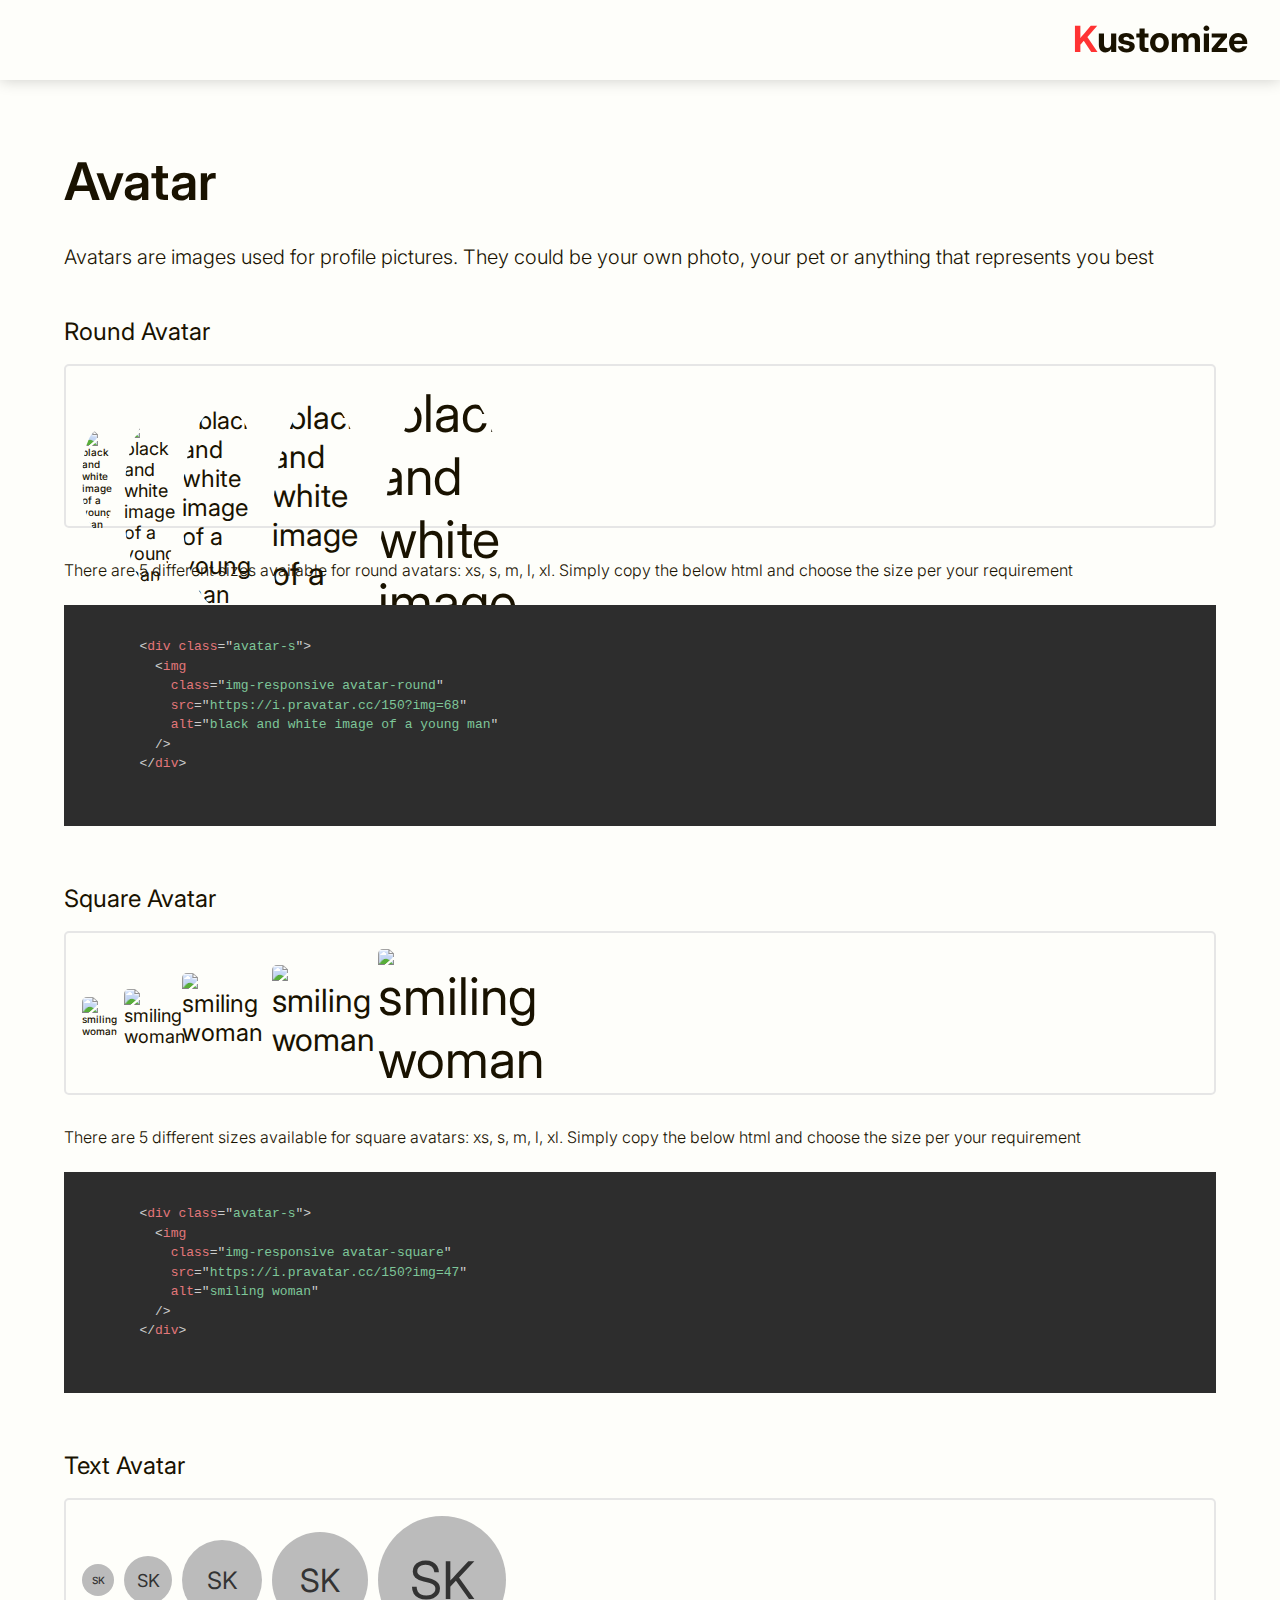
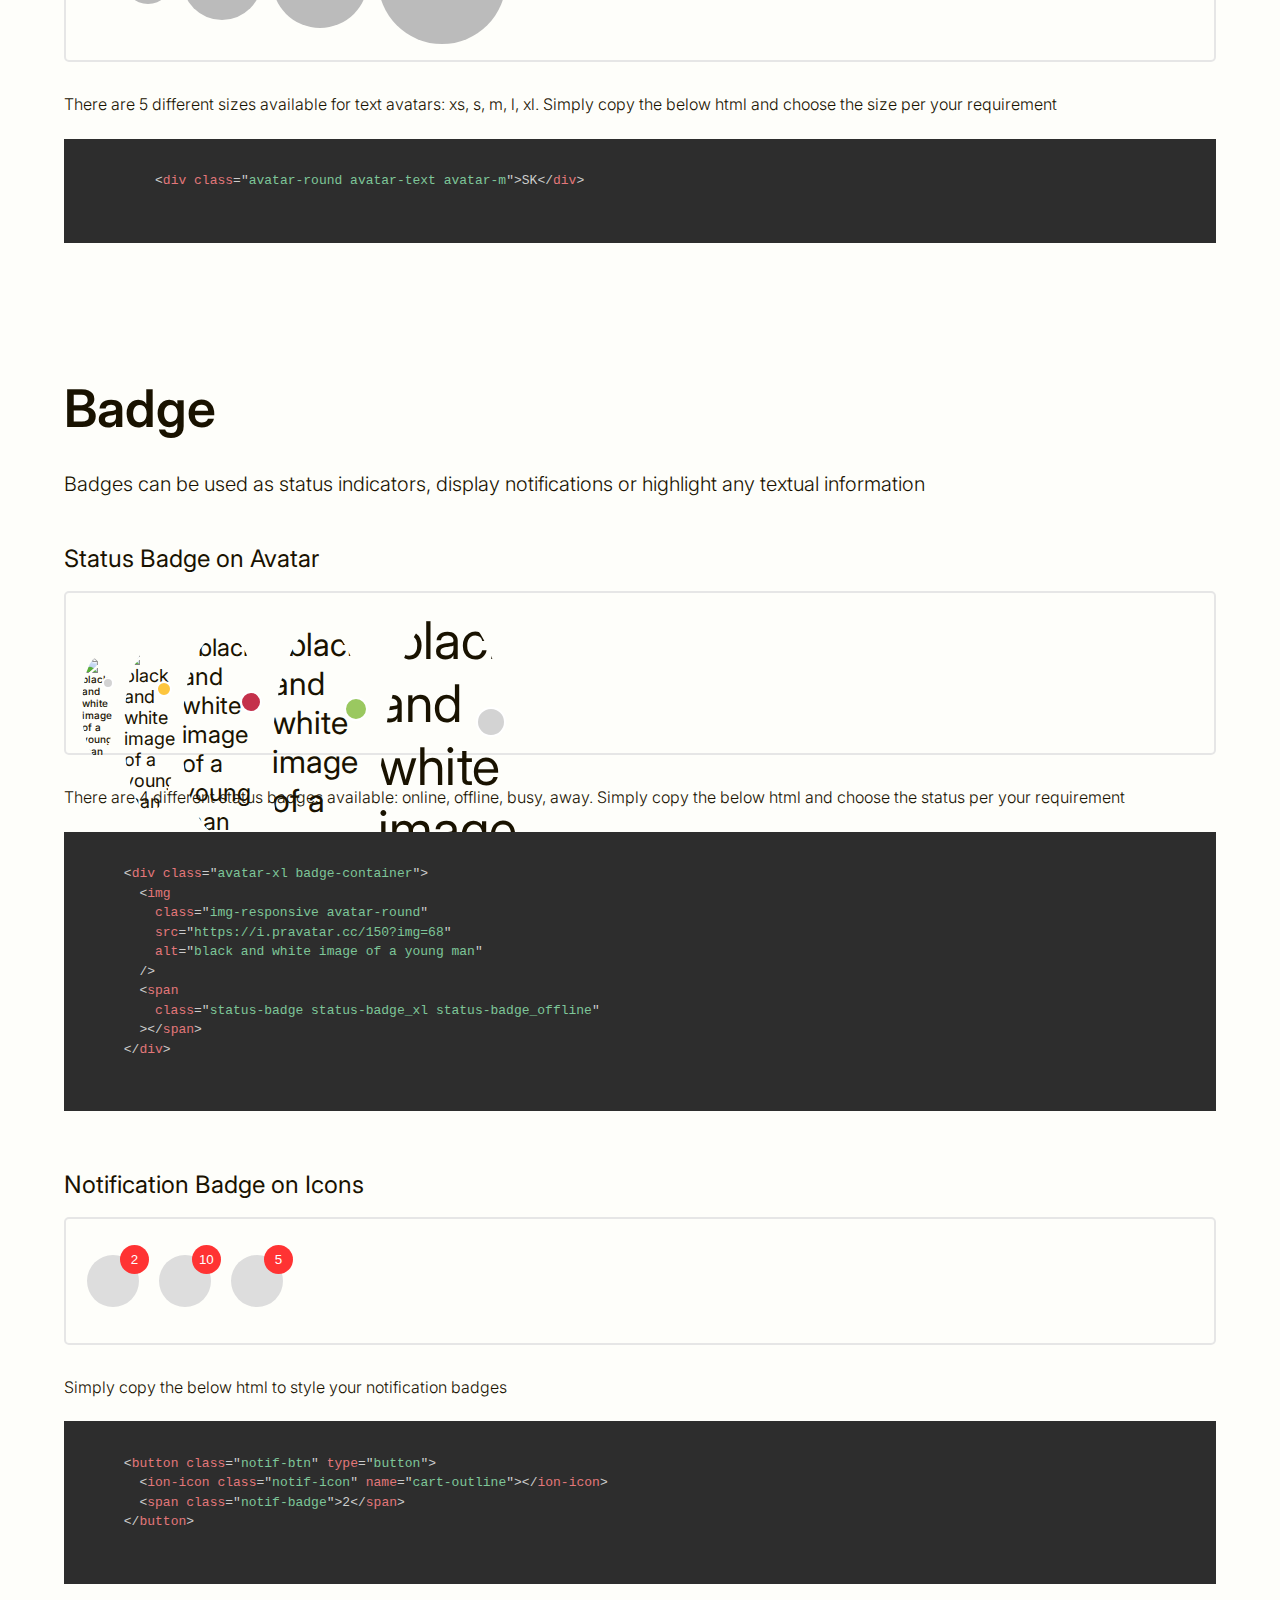
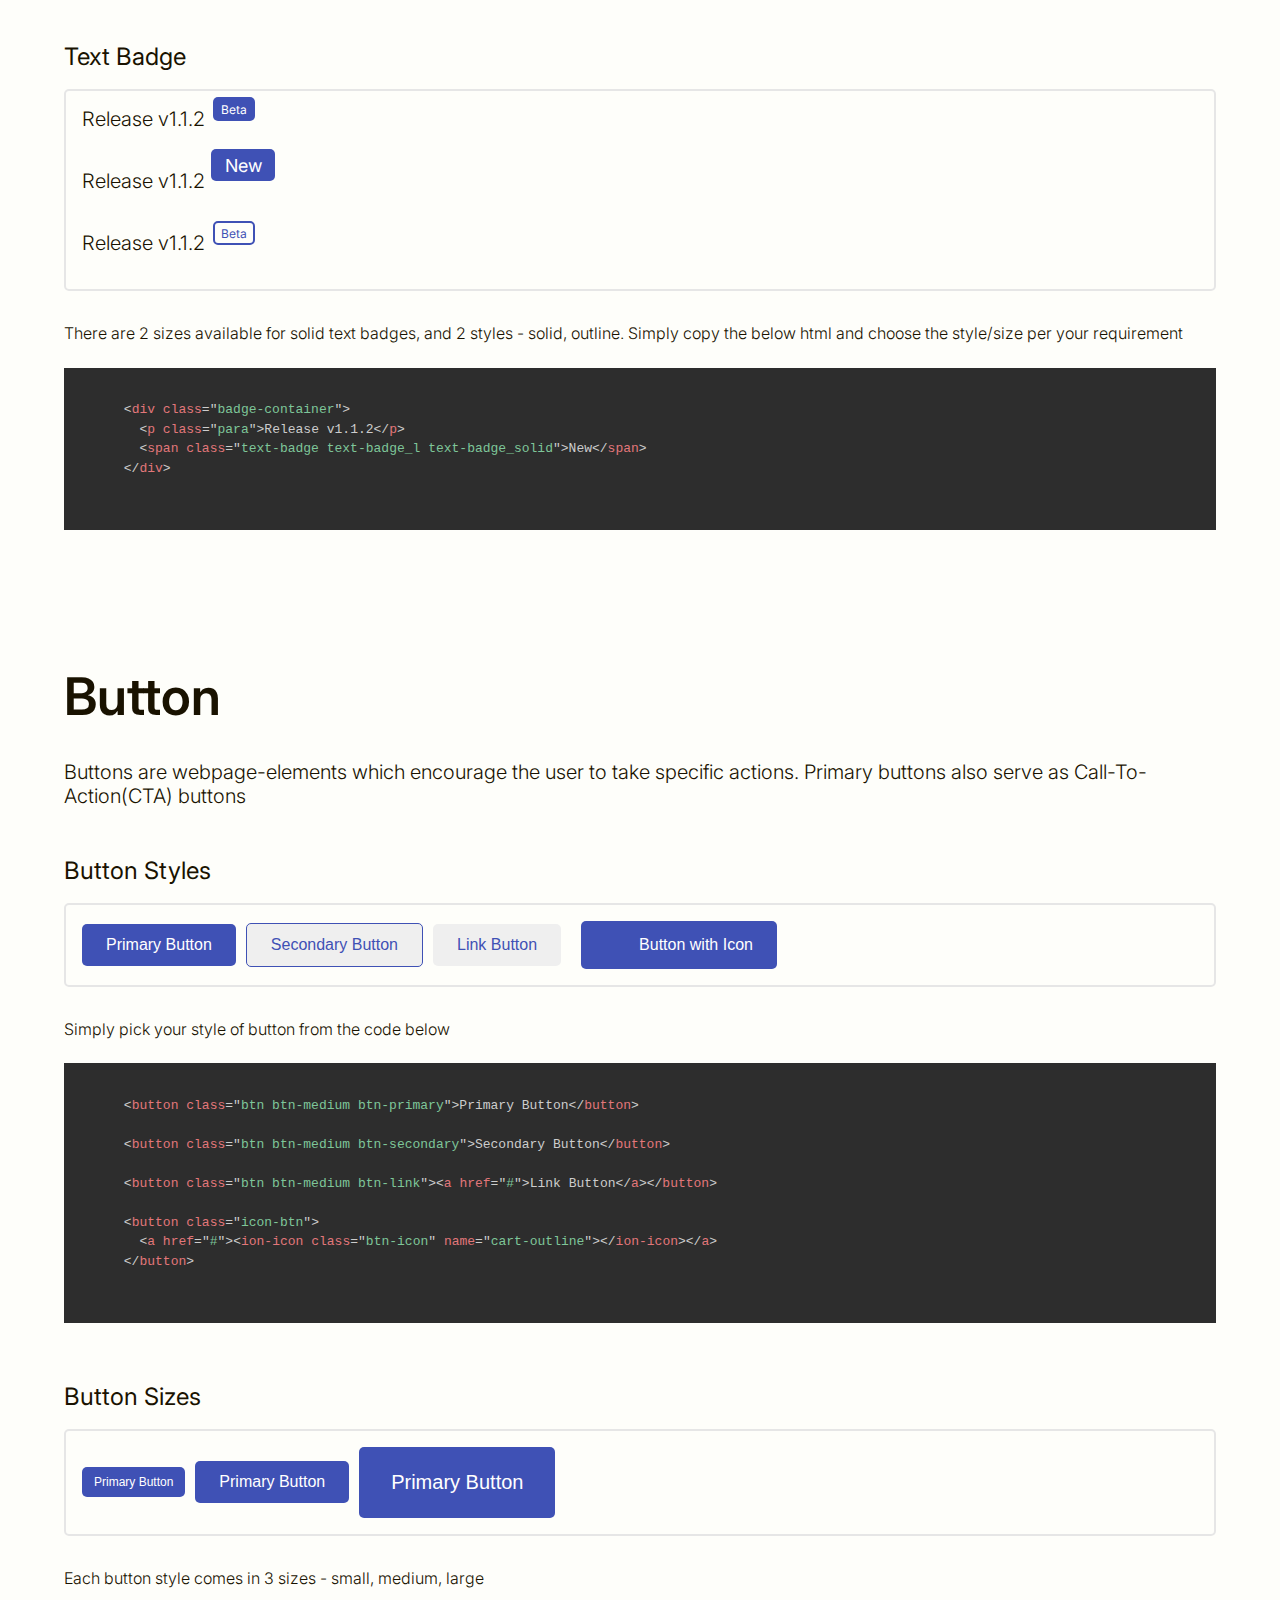
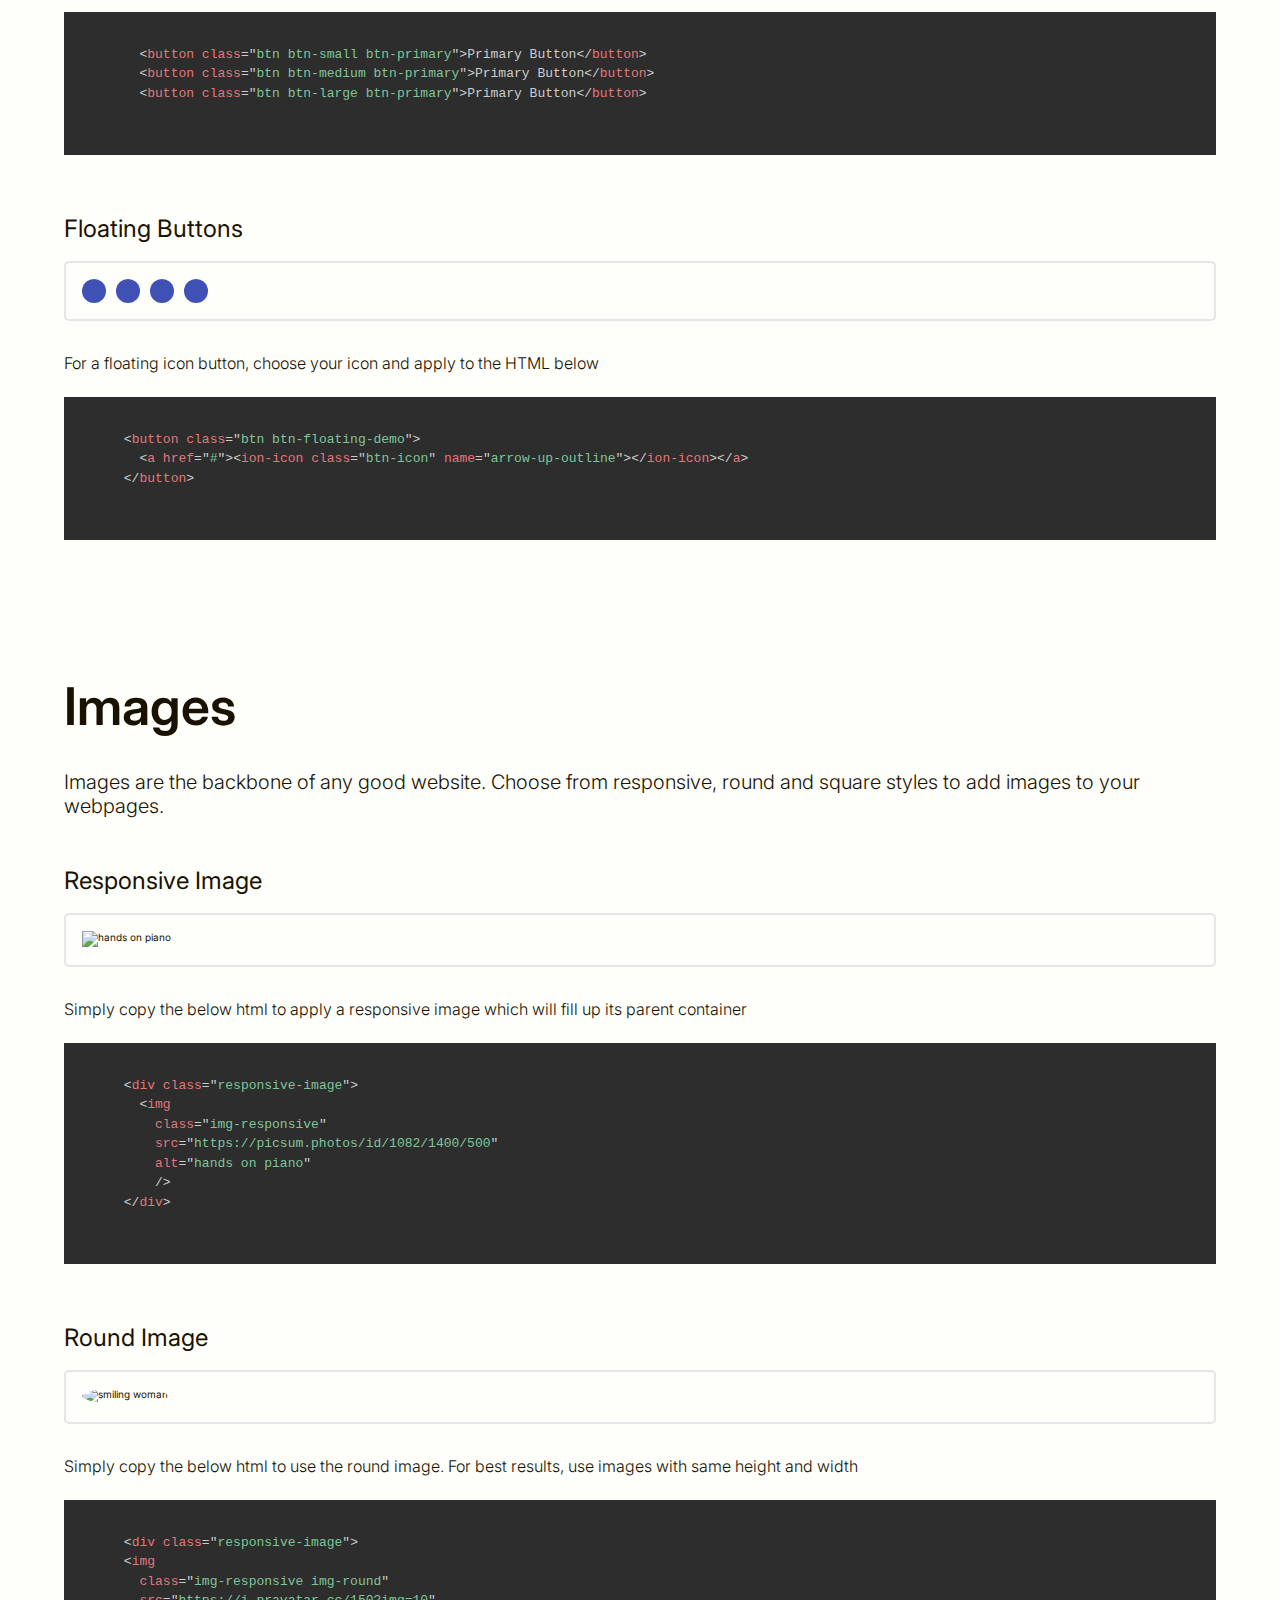
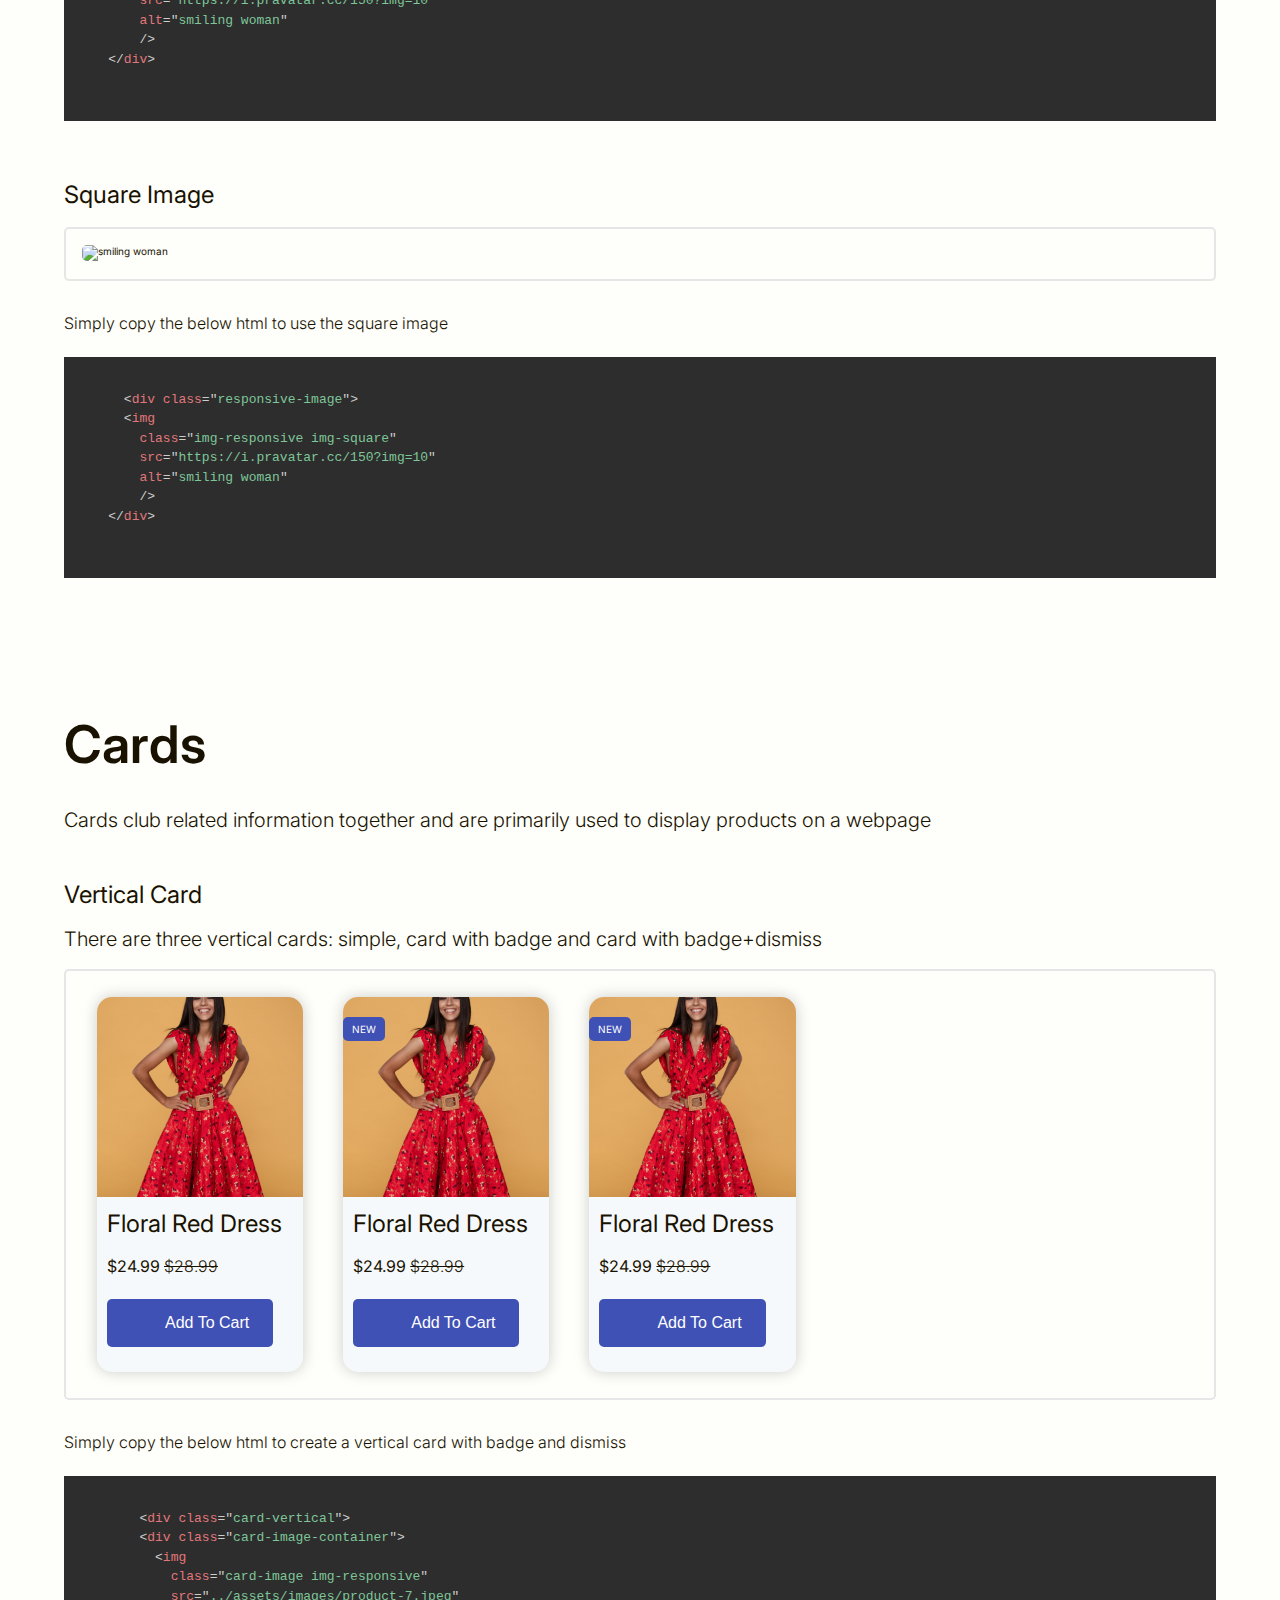
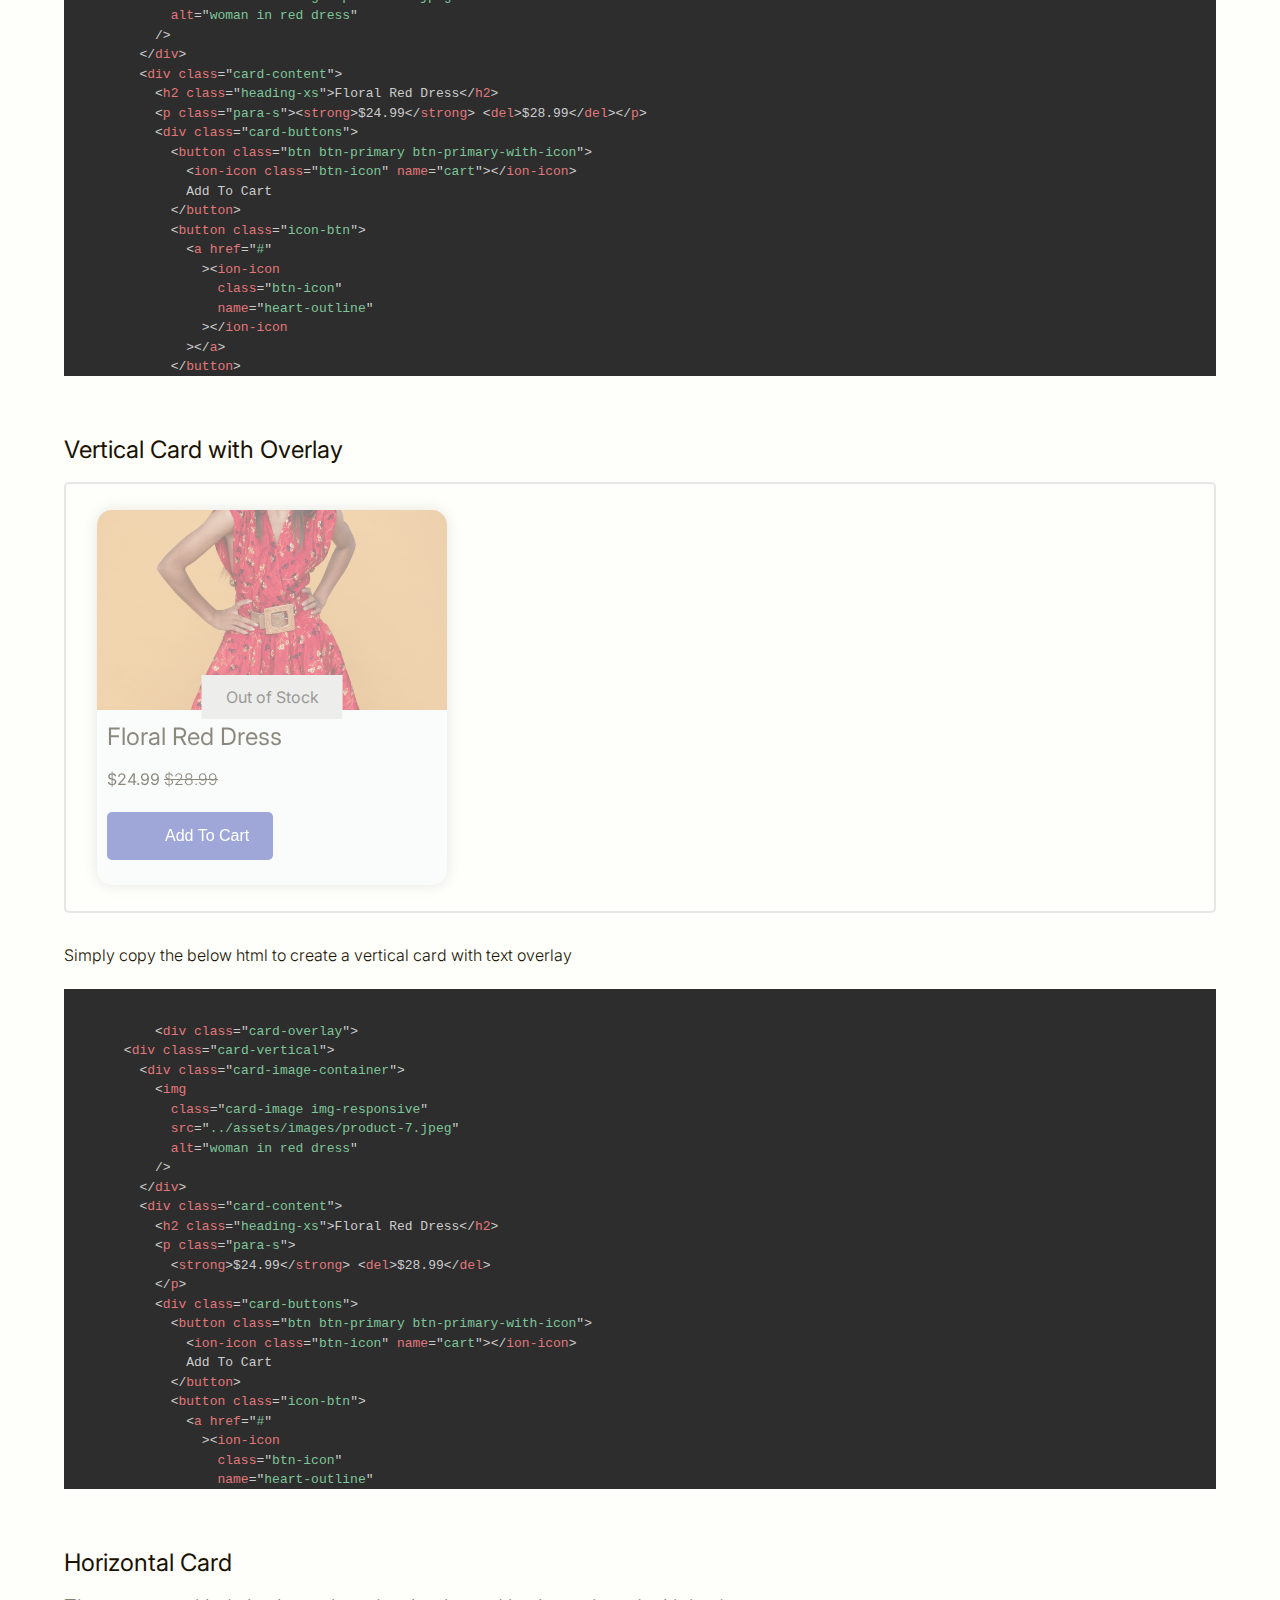
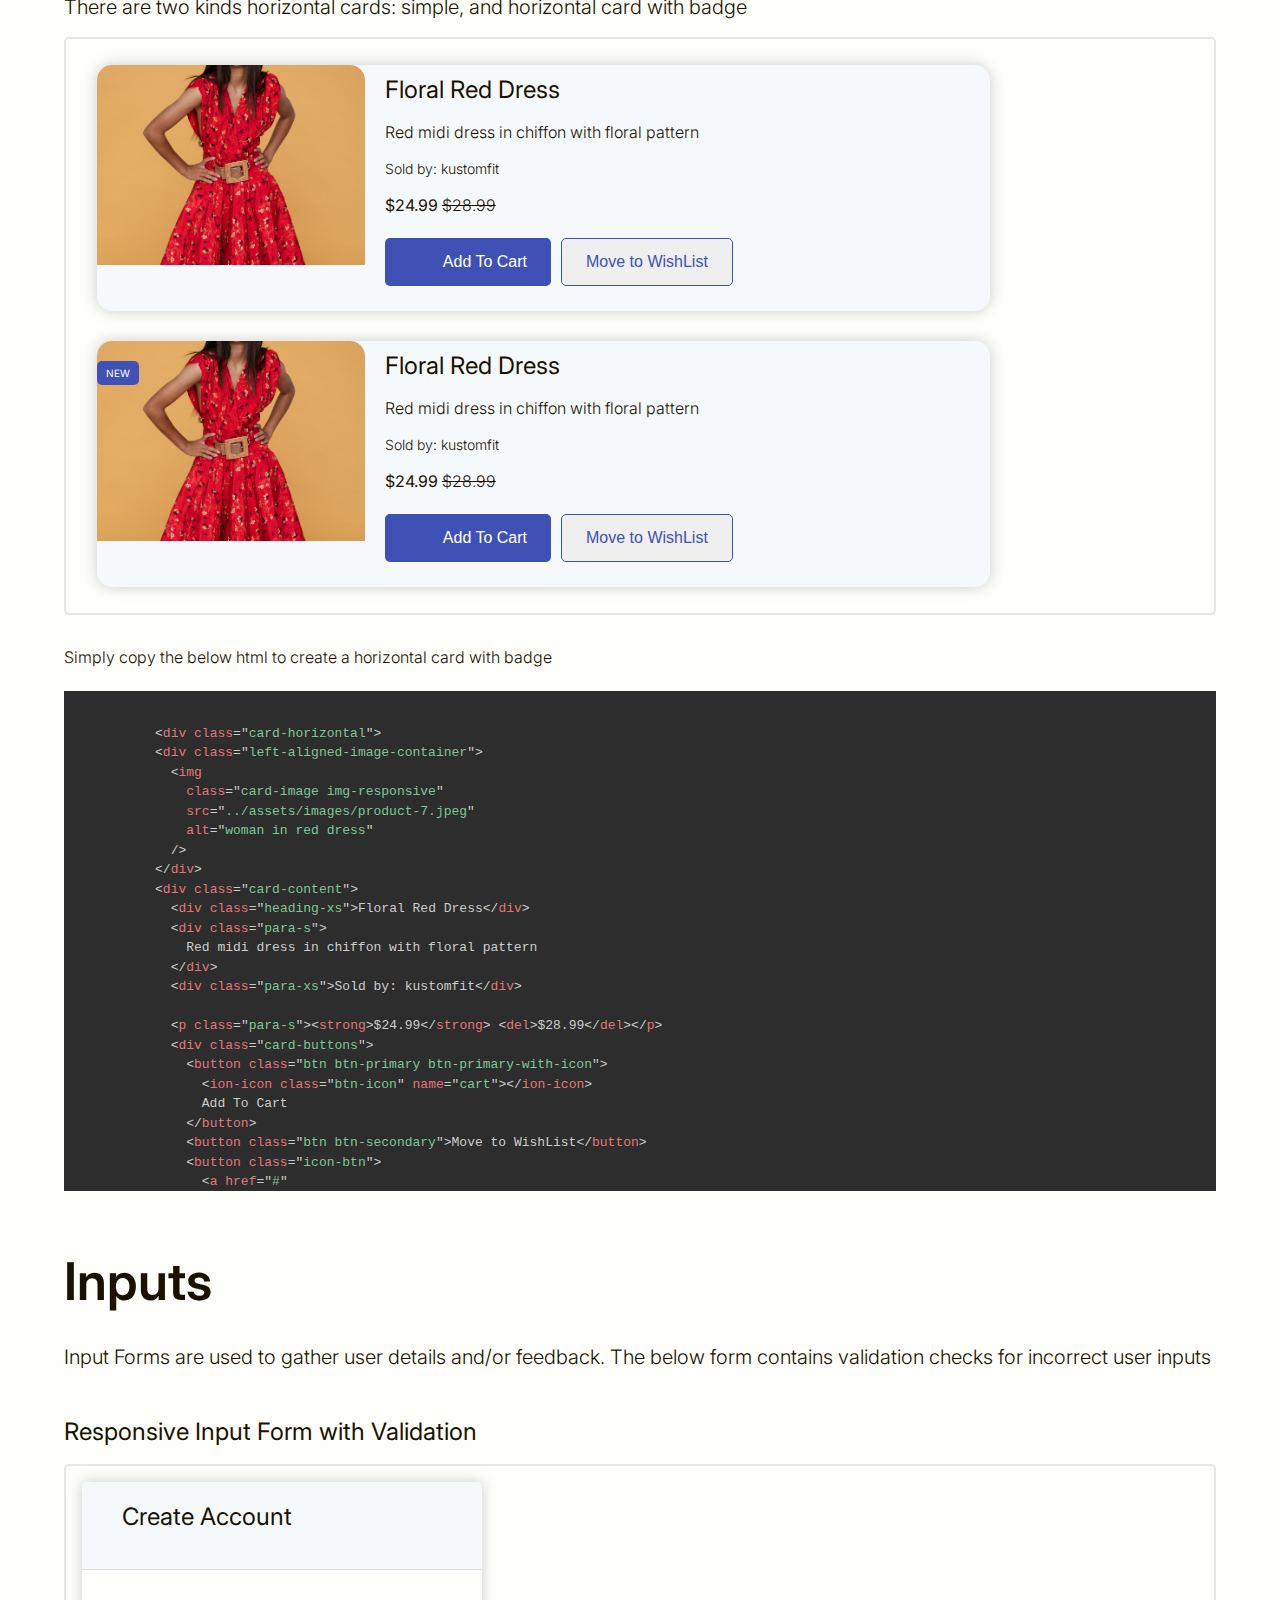
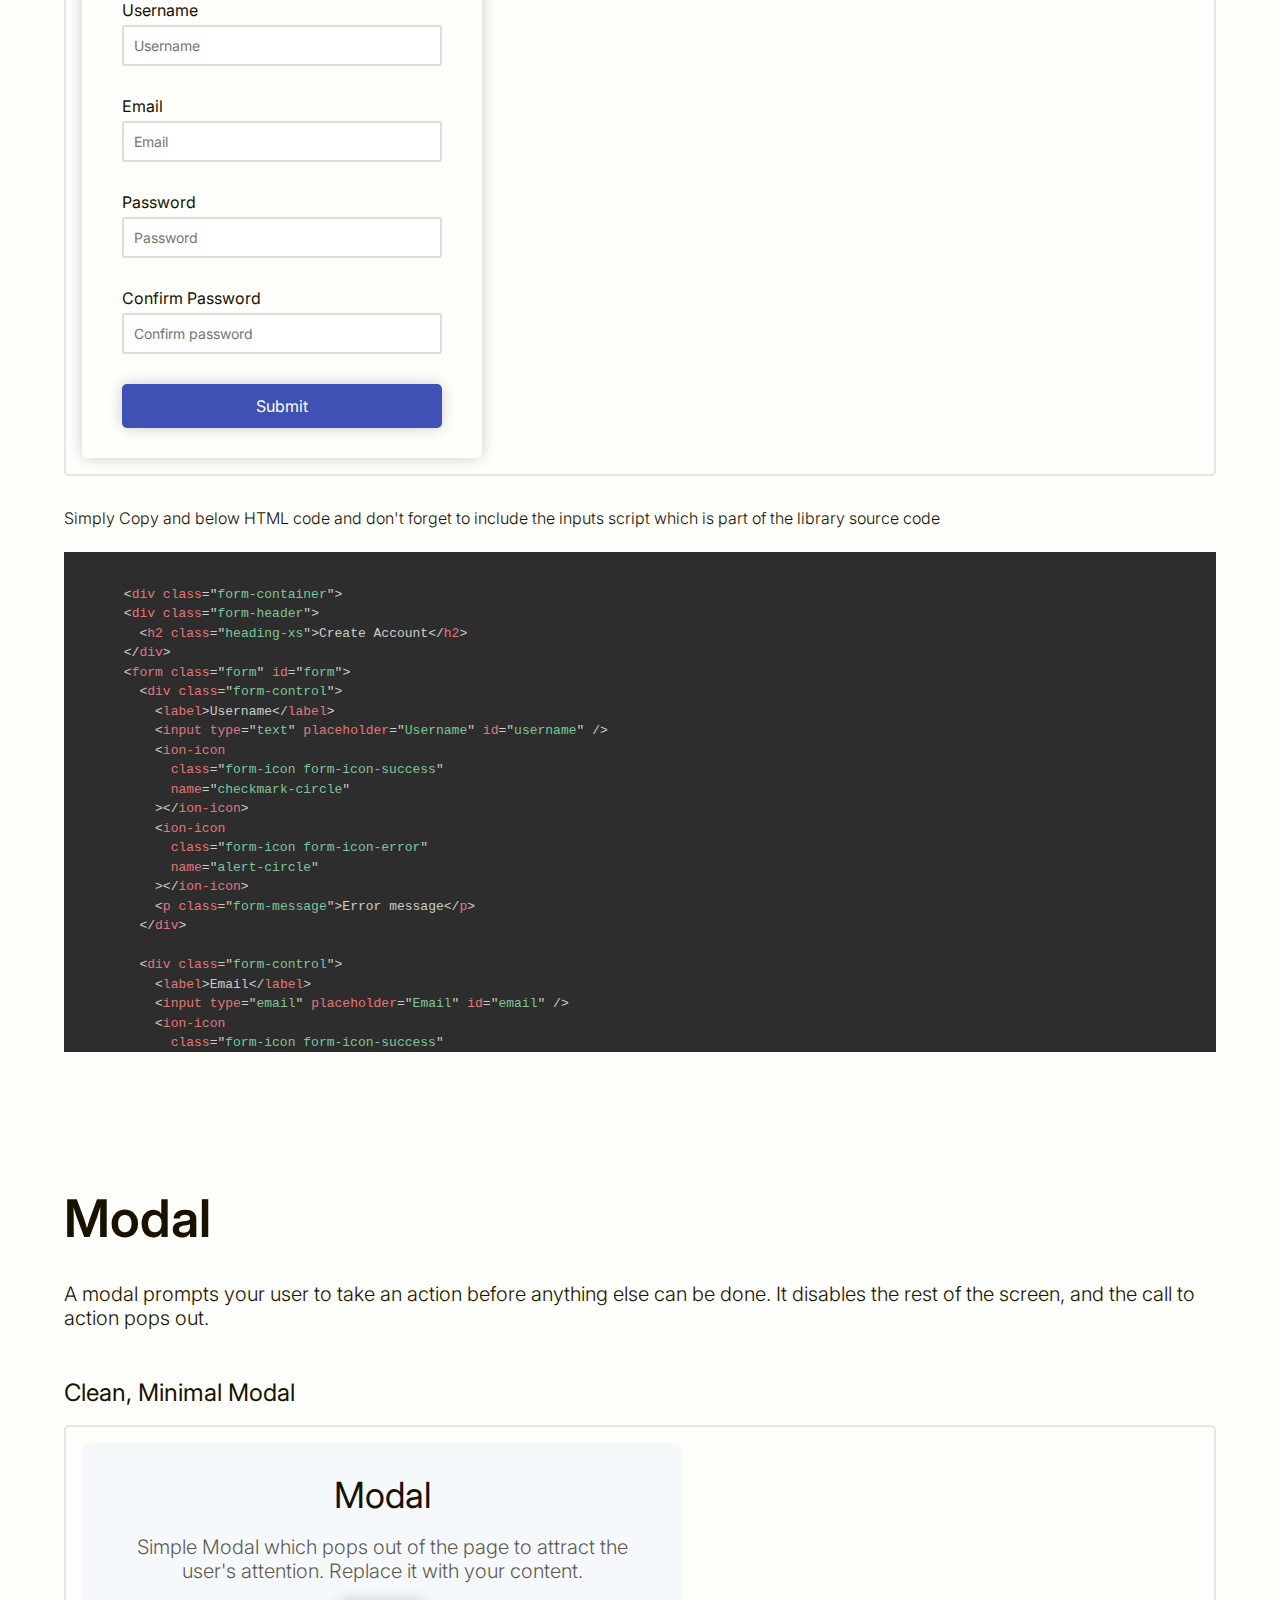
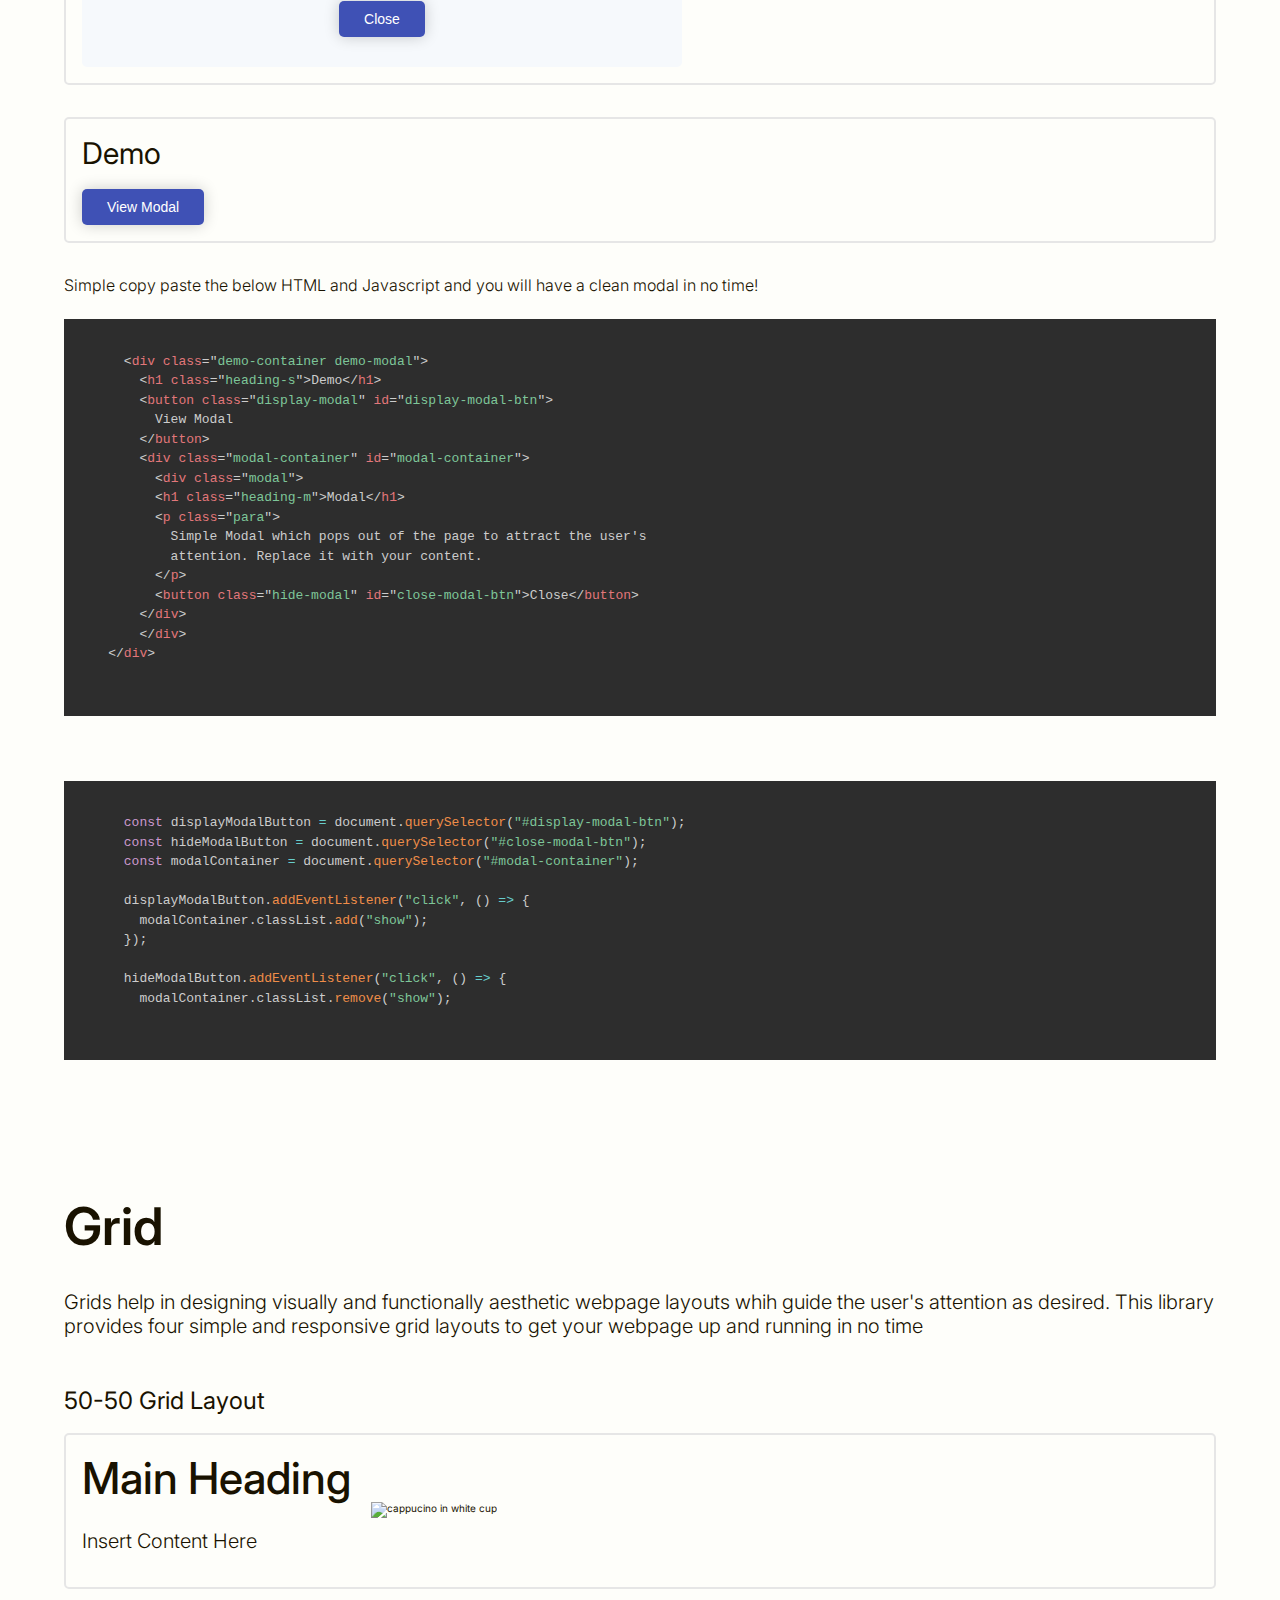
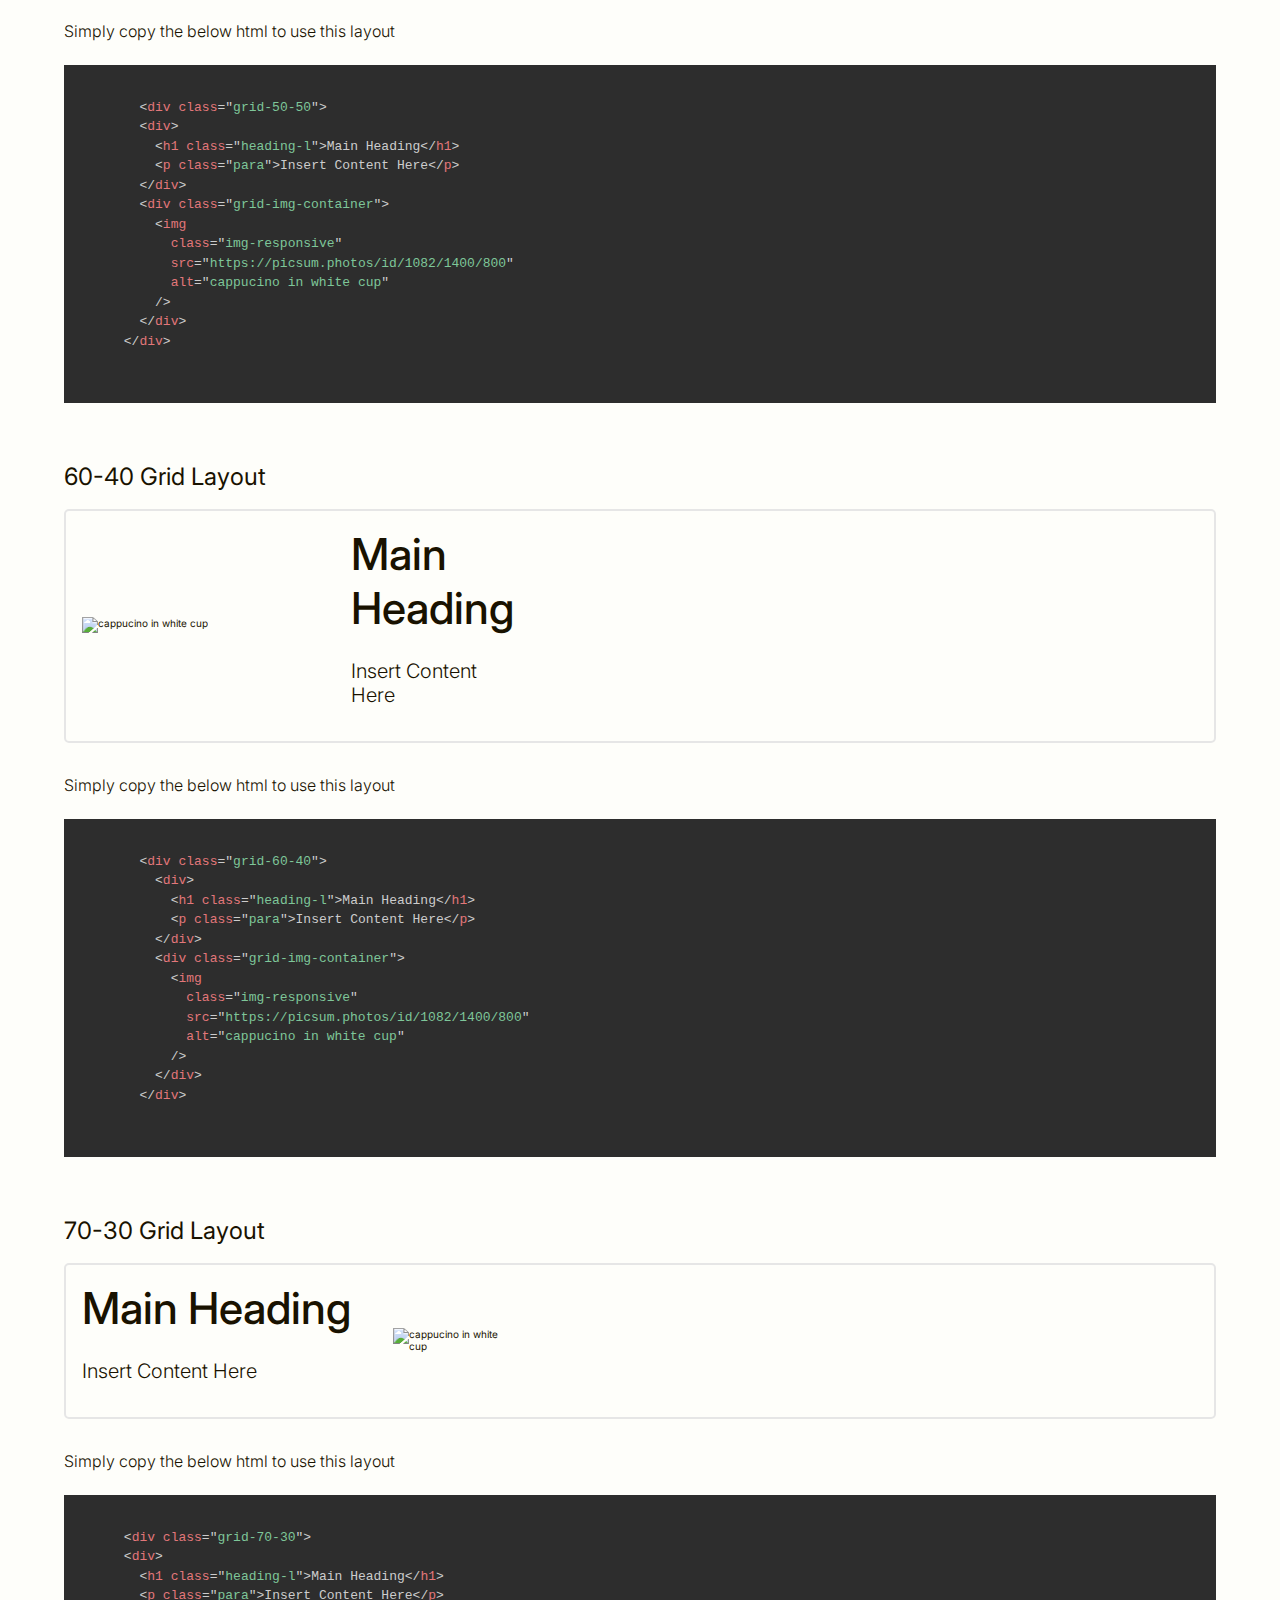
==== commit af6ed38b: "Merge branch 'development' into feat/modal" ====
--- a/pages/documentation.html
+++ b/pages/documentation.html
@@ -261,10 +261,10 @@
         <!-- Badge -->
         <div class="component-wrapper mg-bottom-xl" id="badge-section">
           <h1 class="heading-xl">Badge</h1>
-          <h2 class="para mg-bottom-m">
+          <p class="para mg-bottom-m">
             Badges can be used as status indicators, display notifications or
             highlight any textual information
-          </h2>
+          </p>
           <h3 class="heading-xs section-margin-sm">Status Badge on Avatar</h3>
           <div class="demo-container demo-badge">
             <div class="avatar-xs badge-container">
@@ -1022,91 +1022,95 @@
       &lt;/div&gt;
     </code>
   </pre>
-</div>
-        <div class="component-wrapper"></div>
-        <div class="component-wrapper mg-bottom-xl" id="inputs-section">
-          <h1 class="heading-xl">Inputs</h1>
-          <p class="para mg-bottom-m">
-            Input Forms are used to gather user details and/or feedback. The
-            below form contains validation checks for incorrect user inputs
-          </p>
-          <h3 class="heading-xs">Responsive Input Form with Validation</h3>
-          <div class="demo-container">
-            <div class="form-container">
-              <div class="form-header">
-                <h2 class="heading-xs">Create Account</h2>
-              </div>
-              <form class="form" id="form">
-                <div class="form-control">
-                  <label>Username</label>
-                  <input type="text" placeholder="Username" id="username" />
-                  <ion-icon
-                    class="form-icon form-icon-success"
-                    name="checkmark-circle"
-                  ></ion-icon>
-                  <ion-icon
-                    class="form-icon form-icon-error"
-                    name="alert-circle"
-                  ></ion-icon>
-                  <p class="form-message">Error message</p>
+          </div>
+          <div class="component-wrapper"></div>
+          <div class="component-wrapper mg-bottom-xl" id="inputs-section">
+            <h1 class="heading-xl">Inputs</h1>
+            <p class="para mg-bottom-m">
+              Input Forms are used to gather user details and/or feedback. The
+              below form contains validation checks for incorrect user inputs
+            </p>
+            <h3 class="heading-xs">Responsive Input Form with Validation</h3>
+            <div class="demo-container">
+              <div class="form-container">
+                <div class="form-header">
+                  <h2 class="heading-xs">Create Account</h2>
                 </div>
-
-                <div class="form-control">
-                  <label>Email</label>
-                  <input type="email" placeholder="Email" id="email" />
-                  <ion-icon
-                    class="form-icon form-icon-success"
-                    name="checkmark-circle"
-                  ></ion-icon>
-                  <ion-icon
-                    class="form-icon form-icon-error"
-                    name="alert-circle-outline"
-                  ></ion-icon>
-                  <p class="form-message">Error message</p>
-                </div>
-
-                <div class="form-control">
-                  <label>Password</label>
-                  <input type="password" placeholder="Password" id="password" />
-                  <ion-icon
-                    class="form-icon form-icon-success"
-                    name="checkmark-circle"
-                  ></ion-icon>
-                  <ion-icon
-                    class="form-icon form-icon-error"
-                    name="alert-circle-outline"
-                  ></ion-icon>
-                  <p class="form-message">Error message</p>
-                </div>
-
-                <div class="form-control">
-                  <label>Confirm Password</label>
-                  <input
-                    type="password"
-                    placeholder="Confirm password"
-                    id="password2"
-                  />
-                  <ion-icon
-                    class="form-icon form-icon-success"
-                    name="checkmark-circle"
-                  ></ion-icon>
-                  <ion-icon
-                    class="form-icon form-icon-error"
-                    name="alert-circle-outline"
-                  ></ion-icon>
-                  <p class="form-message">Error message</p>
-                </div>
-
-                <button class="form-button">Submit</button>
-              </form>
-            </div>
-          </div>
-          <div class="code-container">
-            <p class="para-s">
-              Simply Copy and below HTML code and don't forget to include the
-              inputs script which is part of the library source code
-            </p>
-            <pre>
+                <form class="form" id="form">
+                  <div class="form-control">
+                    <label>Username</label>
+                    <input type="text" placeholder="Username" id="username" />
+                    <ion-icon
+                      class="form-icon form-icon-success"
+                      name="checkmark-circle"
+                    ></ion-icon>
+                    <ion-icon
+                      class="form-icon form-icon-error"
+                      name="alert-circle"
+                    ></ion-icon>
+                    <p class="form-message">Error message</p>
+                  </div>
+
+                  <div class="form-control">
+                    <label>Email</label>
+                    <input type="email" placeholder="Email" id="email" />
+                    <ion-icon
+                      class="form-icon form-icon-success"
+                      name="checkmark-circle"
+                    ></ion-icon>
+                    <ion-icon
+                      class="form-icon form-icon-error"
+                      name="alert-circle-outline"
+                    ></ion-icon>
+                    <p class="form-message">Error message</p>
+                  </div>
+
+                  <div class="form-control">
+                    <label>Password</label>
+                    <input
+                      type="password"
+                      placeholder="Password"
+                      id="password"
+                    />
+                    <ion-icon
+                      class="form-icon form-icon-success"
+                      name="checkmark-circle"
+                    ></ion-icon>
+                    <ion-icon
+                      class="form-icon form-icon-error"
+                      name="alert-circle-outline"
+                    ></ion-icon>
+                    <p class="form-message">Error message</p>
+                  </div>
+
+                  <div class="form-control">
+                    <label>Confirm Password</label>
+                    <input
+                      type="password"
+                      placeholder="Confirm password"
+                      id="password2"
+                    />
+                    <ion-icon
+                      class="form-icon form-icon-success"
+                      name="checkmark-circle"
+                    ></ion-icon>
+                    <ion-icon
+                      class="form-icon form-icon-error"
+                      name="alert-circle-outline"
+                    ></ion-icon>
+                    <p class="form-message">Error message</p>
+                  </div>
+
+                  <button class="form-button">Submit</button>
+                </form>
+              </div>
+            </div>
+            <div class="code-container">
+              <p class="para-s">
+                Simply Copy and below HTML code and don't forget to include the
+                inputs script which is part of the library source code
+              </p>
+              <pre>
               <code class="language-html">
       &lt;div class="form-container"&gt;
       &lt;div class="form-header"&gt;
@@ -1178,11 +1182,93 @@
     &lt;/div&gt;
                 </code>
               </pre>
+            </div>
+          </div>
+          <div class="component-wrapper"></div>
+          <div class="component-wrapper"></div>
+          <div class="component-wrapper"></div>
+          <!-- Modal -->
+          <div class="component-wrapper">
+            <h1 class="heading-xl">Modal</h1>
+            <p class="para mg-bottom-m">
+              A modal prompts your user to take an action before anything else
+              can be done. It disables the rest of the screen, and the call to
+              action pops out.
+            </p>
+            <h3 class="heading-xs section-margin-sm">Clean, Minimal Modal</h3>
+            <div class="demo-container">
+              <div class="modal">
+                <h1 class="heading-m">Modal</h1>
+                <p class="para">
+                  Simple Modal which pops out of the page to attract the user's
+                  attention. Replace it with your content.
+                </p>
+                <button class="hide-modal">Close</button>
+              </div>
+            </div>
+
+            <div class="demo-container demo-modal">
+              <h1 class="heading-s">Demo</h1>
+              <button class="display-modal" id="display-modal-btn">
+                View Modal
+              </button>
+              <div class="modal-container" id="modal-container">
+                <div class="modal">
+                  <h1 class="heading-m">Modal</h1>
+                  <p class="para">
+                    Simple Modal which pops out of the page to attract the
+                    user's attention. Replace it with your content.
+                  </p>
+                  <button class="hide-modal" id="close-modal-btn">Close</button>
+                </div>
+              </div>
+            </div>
+
+            <div class="code-container">
+              <p class="para-s">
+                Simple copy paste the below HTML and Javascript and you will
+                have a clean modal in no time!
+              </p>
+              <pre>
+                <code class="language-html">
+      &lt;div class="demo-container demo-modal"&gt;
+        &lt;h1 class="heading-s"&gt;Demo&lt;/h1&gt;
+        &lt;button class="display-modal" id="display-modal-btn"&gt;
+          View Modal
+        &lt;/button&gt;
+        &lt;div class="modal-container" id="modal-container"&gt;
+          &lt;div class="modal"&gt;
+          &lt;h1 class="heading-m"&gt;Modal&lt;/h1&gt;
+          &lt;p class="para"&gt;
+            Simple Modal which pops out of the page to attract the user's
+            attention. Replace it with your content.
+          &lt;/p&gt;
+          &lt;button class="hide-modal" id="close-modal-btn"&gt;Close&lt;/button&gt;
+        &lt;/div&gt;
+        &lt;/div&gt;
+    &lt;/div&gt;
+                </code>
+              </pre>
+            </div>
+
+            <div class="code-container">
+              <pre>
+                <code class="language-javascript">
+      const displayModalButton = document.querySelector("#display-modal-btn");
+      const hideModalButton = document.querySelector("#close-modal-btn");
+      const modalContainer = document.querySelector("#modal-container");
+      
+      displayModalButton.addEventListener("click", () => {
+        modalContainer.classList.add("show");
+      });
+      
+      hideModalButton.addEventListener("click", () => {
+        modalContainer.classList.remove("show");
+            </code>
+              </pre>
+            </div>
           </div>
         </div>
-        <div class="component-wrapper"></div>
-        <div class="component-wrapper"></div>
-        <div class="component-wrapper"></div>
 
         <!-- Grid -->
         <div class="component-wrapper mg-bottom-xl" id="grid-section">
@@ -1839,6 +1925,7 @@
   </body>
   <script src="../assets/scripts/navbar.js"></script>
   <script src="../assets/scripts/prism.js"></script>
+  <script src="../assets/scripts/modal.js"></script>
   <script src="../assets/scripts/inputs.js"></script>
   <script src="../assets/scripts/toast.js"></script>
   <script
--- a/css/documentation.css
+++ b/css/documentation.css
@@ -64,3 +64,7 @@
   align-items: start;
   gap: 2rem;
 }
+
+.demo-modal {
+  display: block;
+}
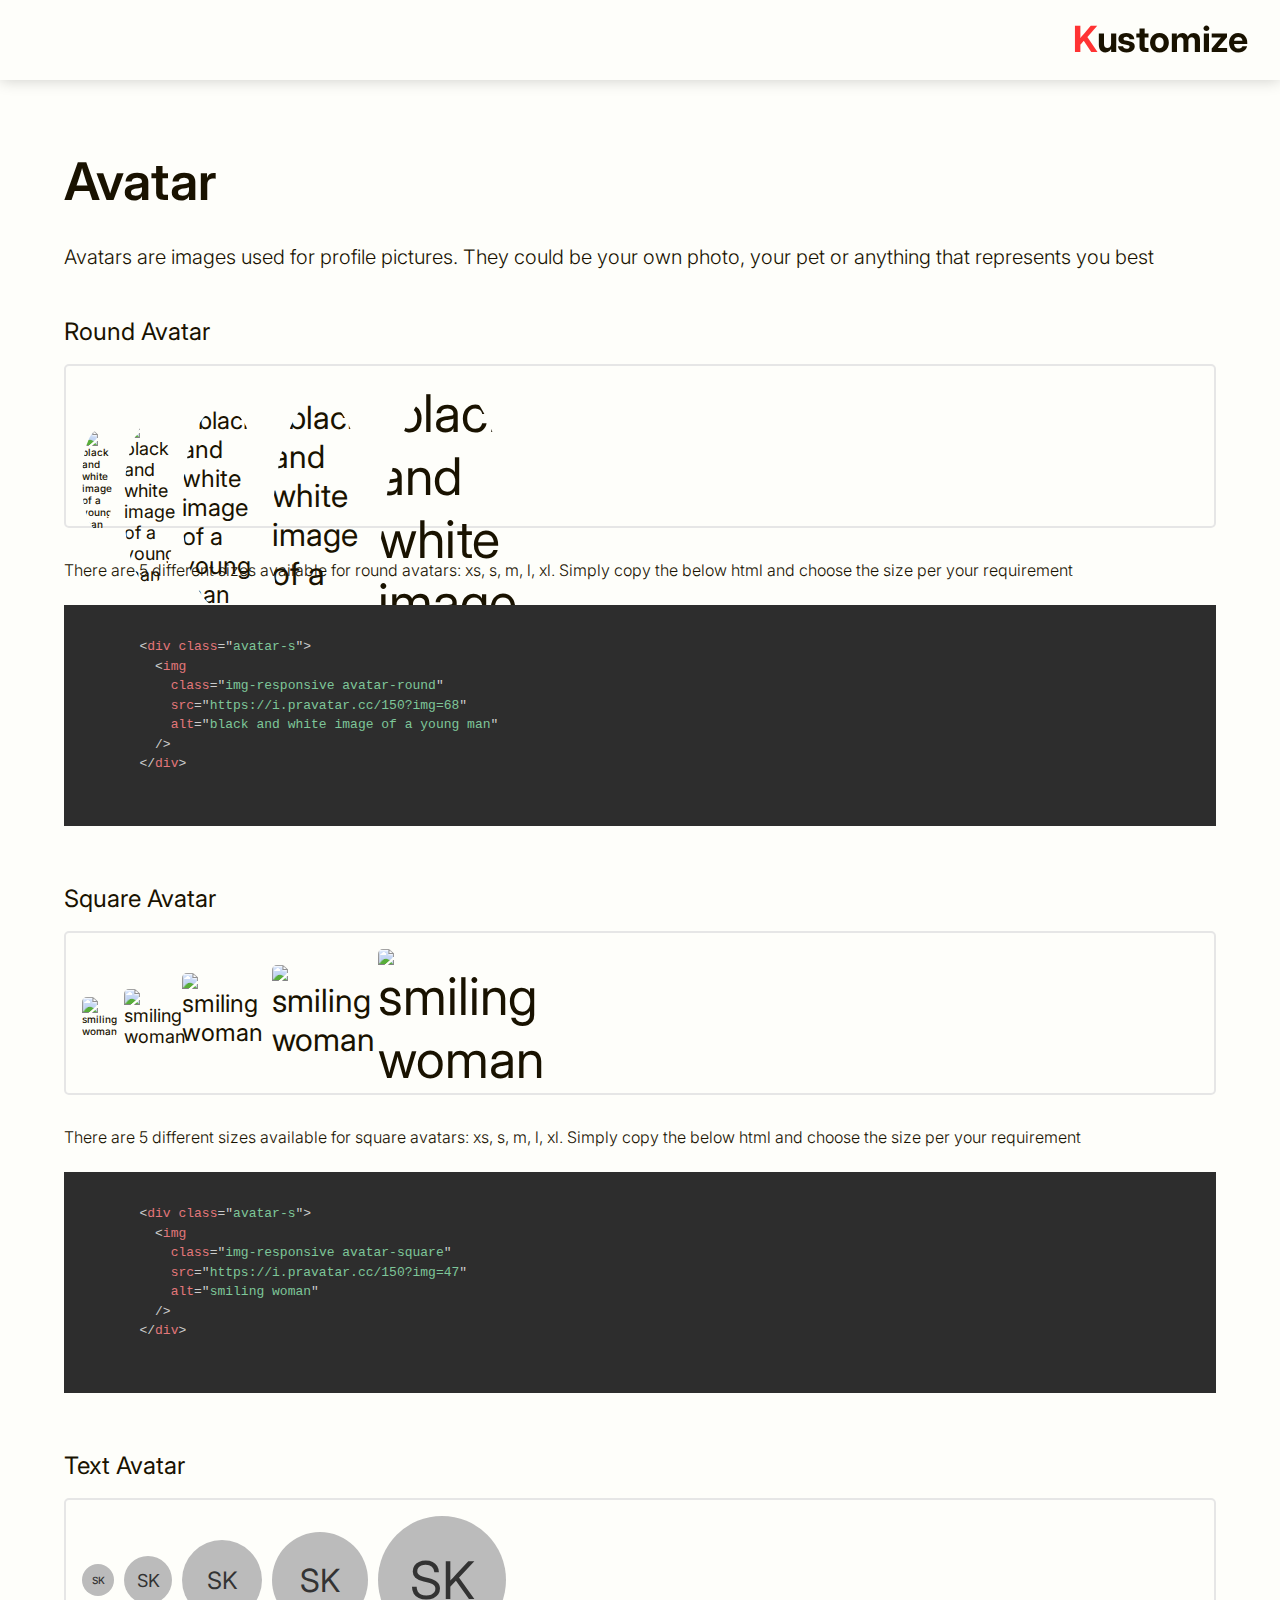
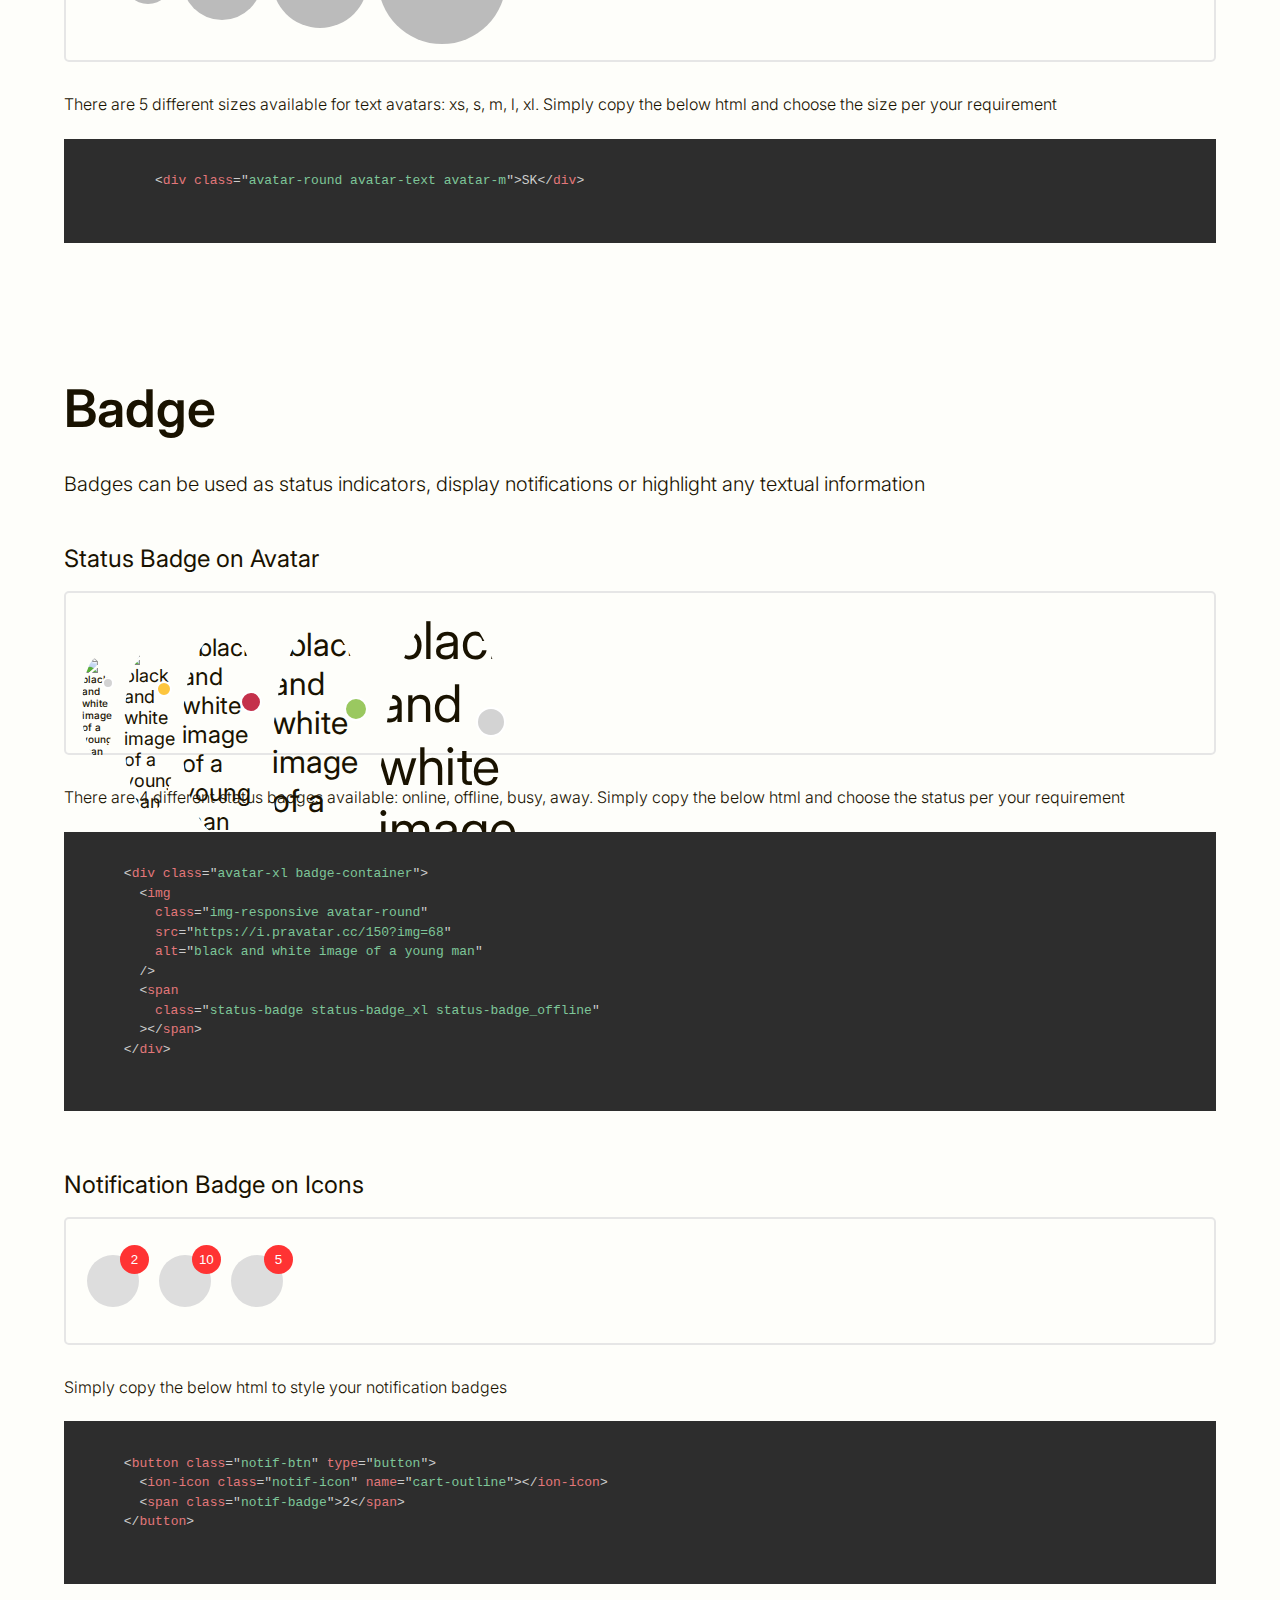
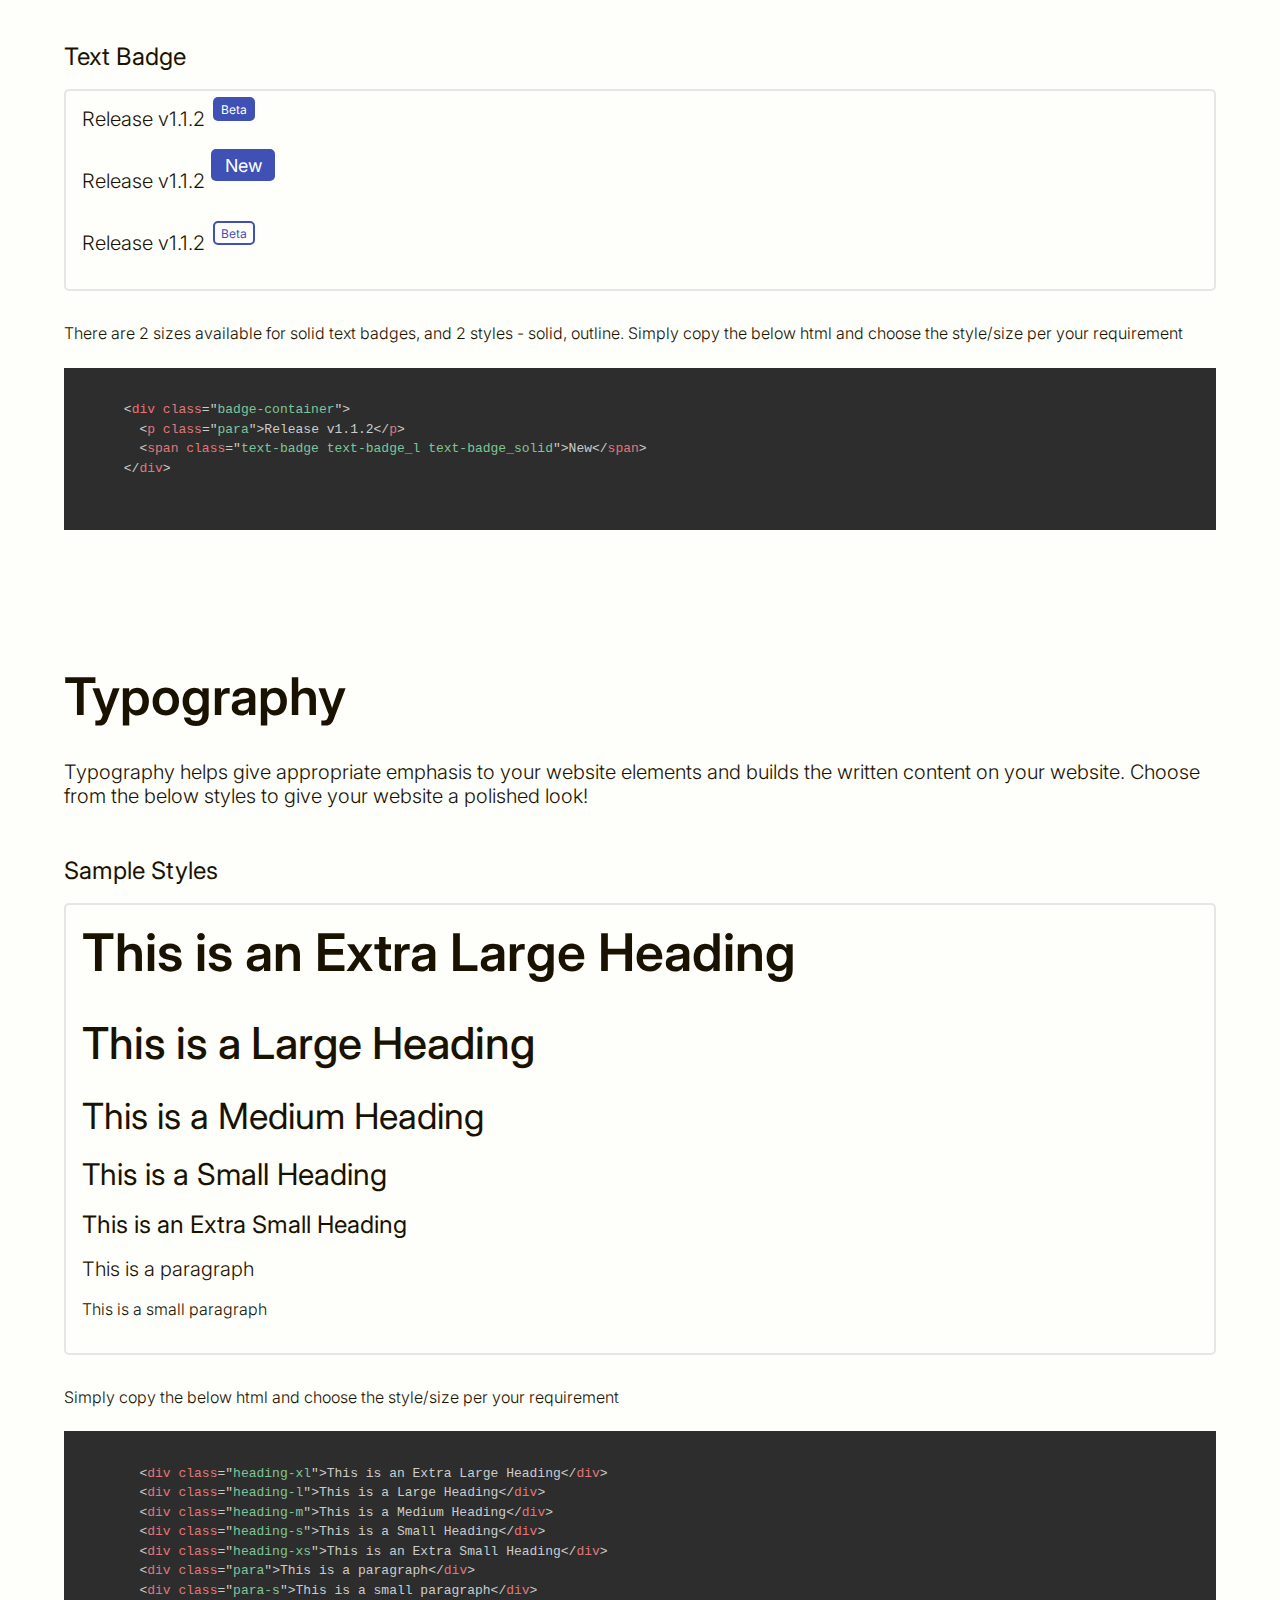
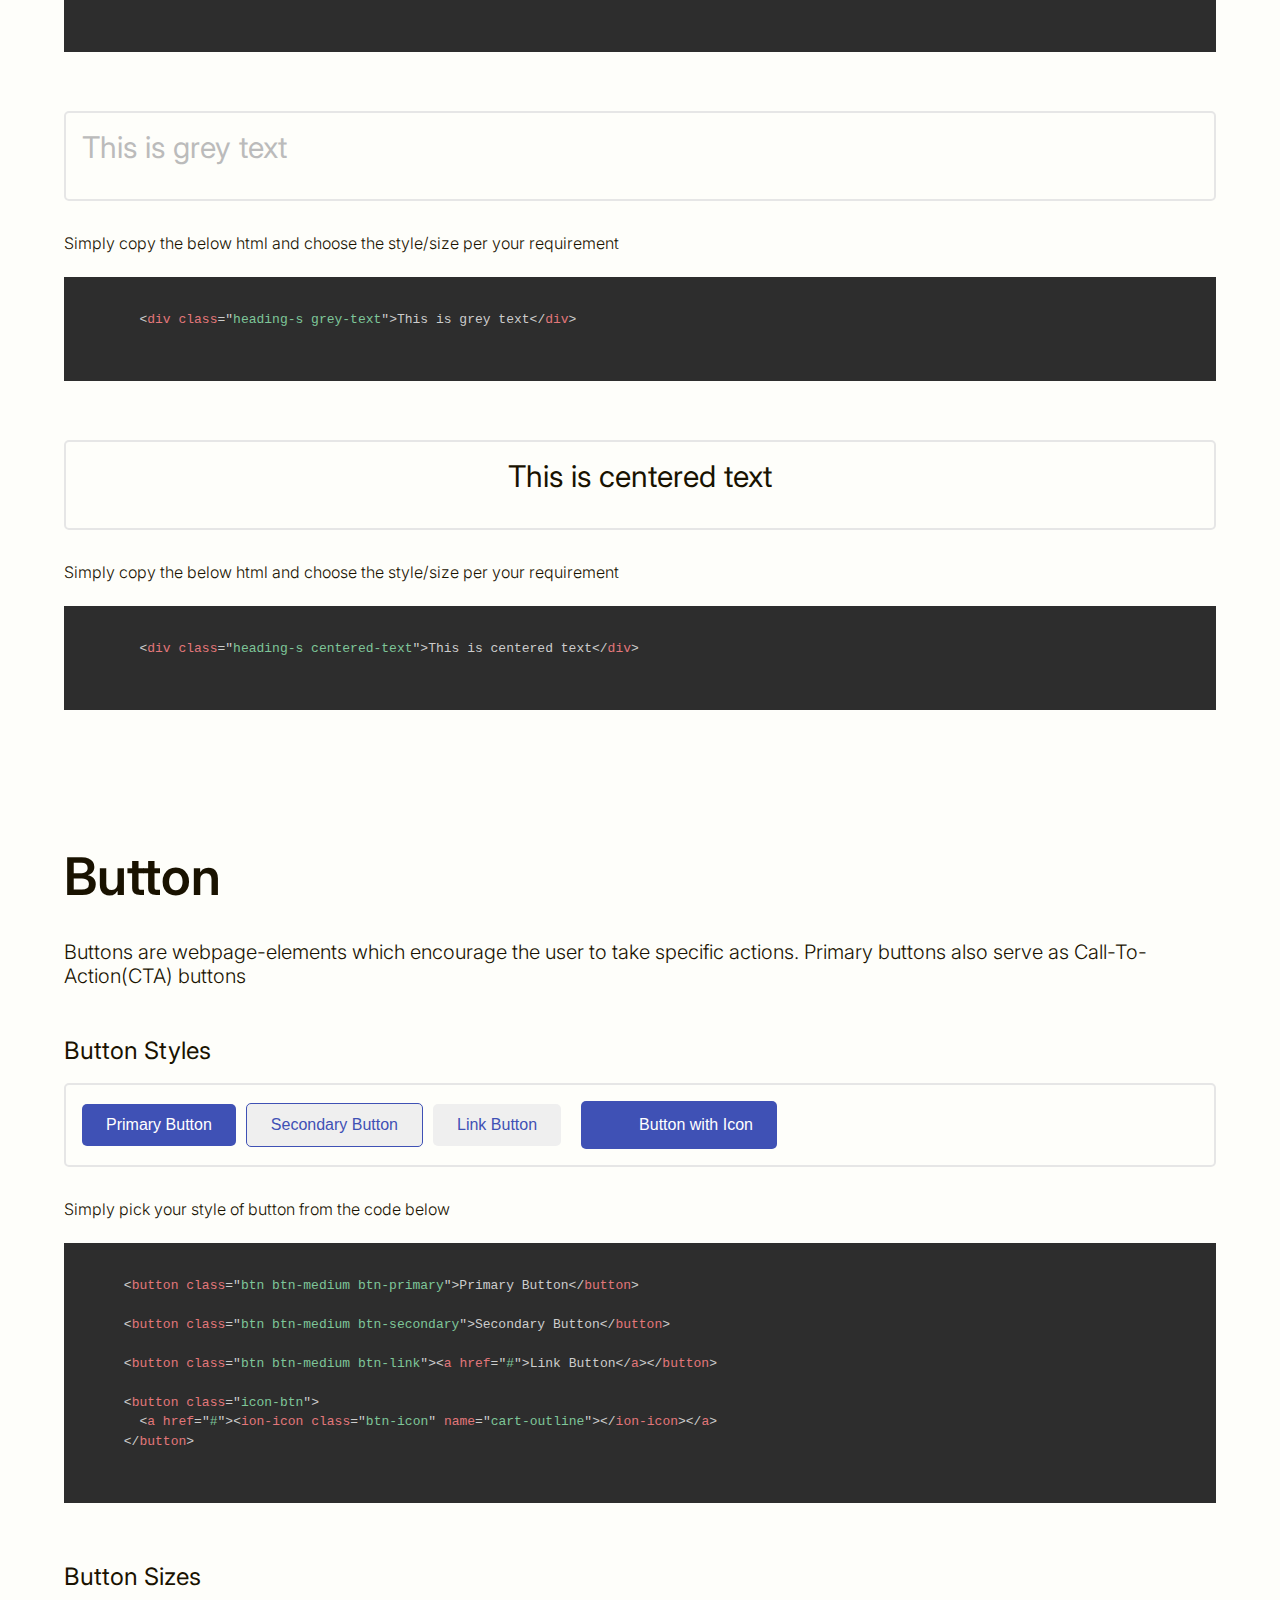
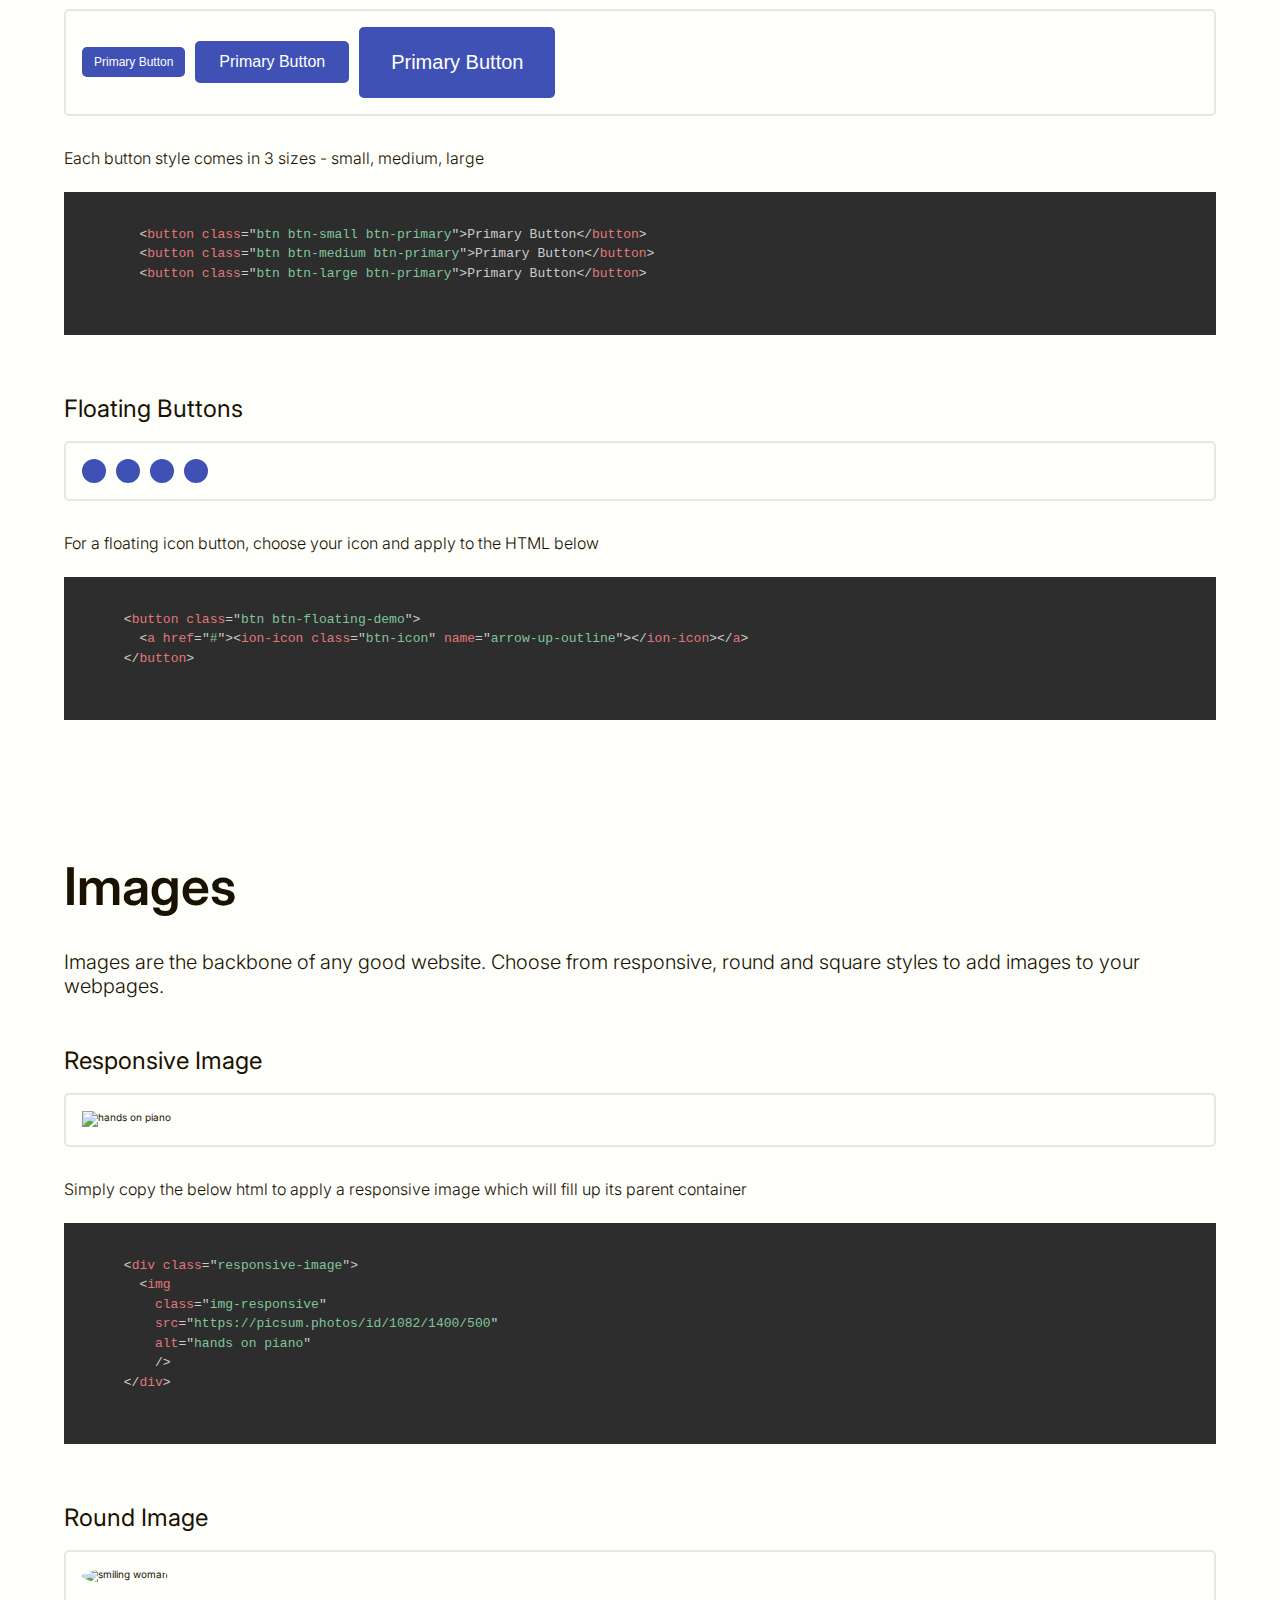
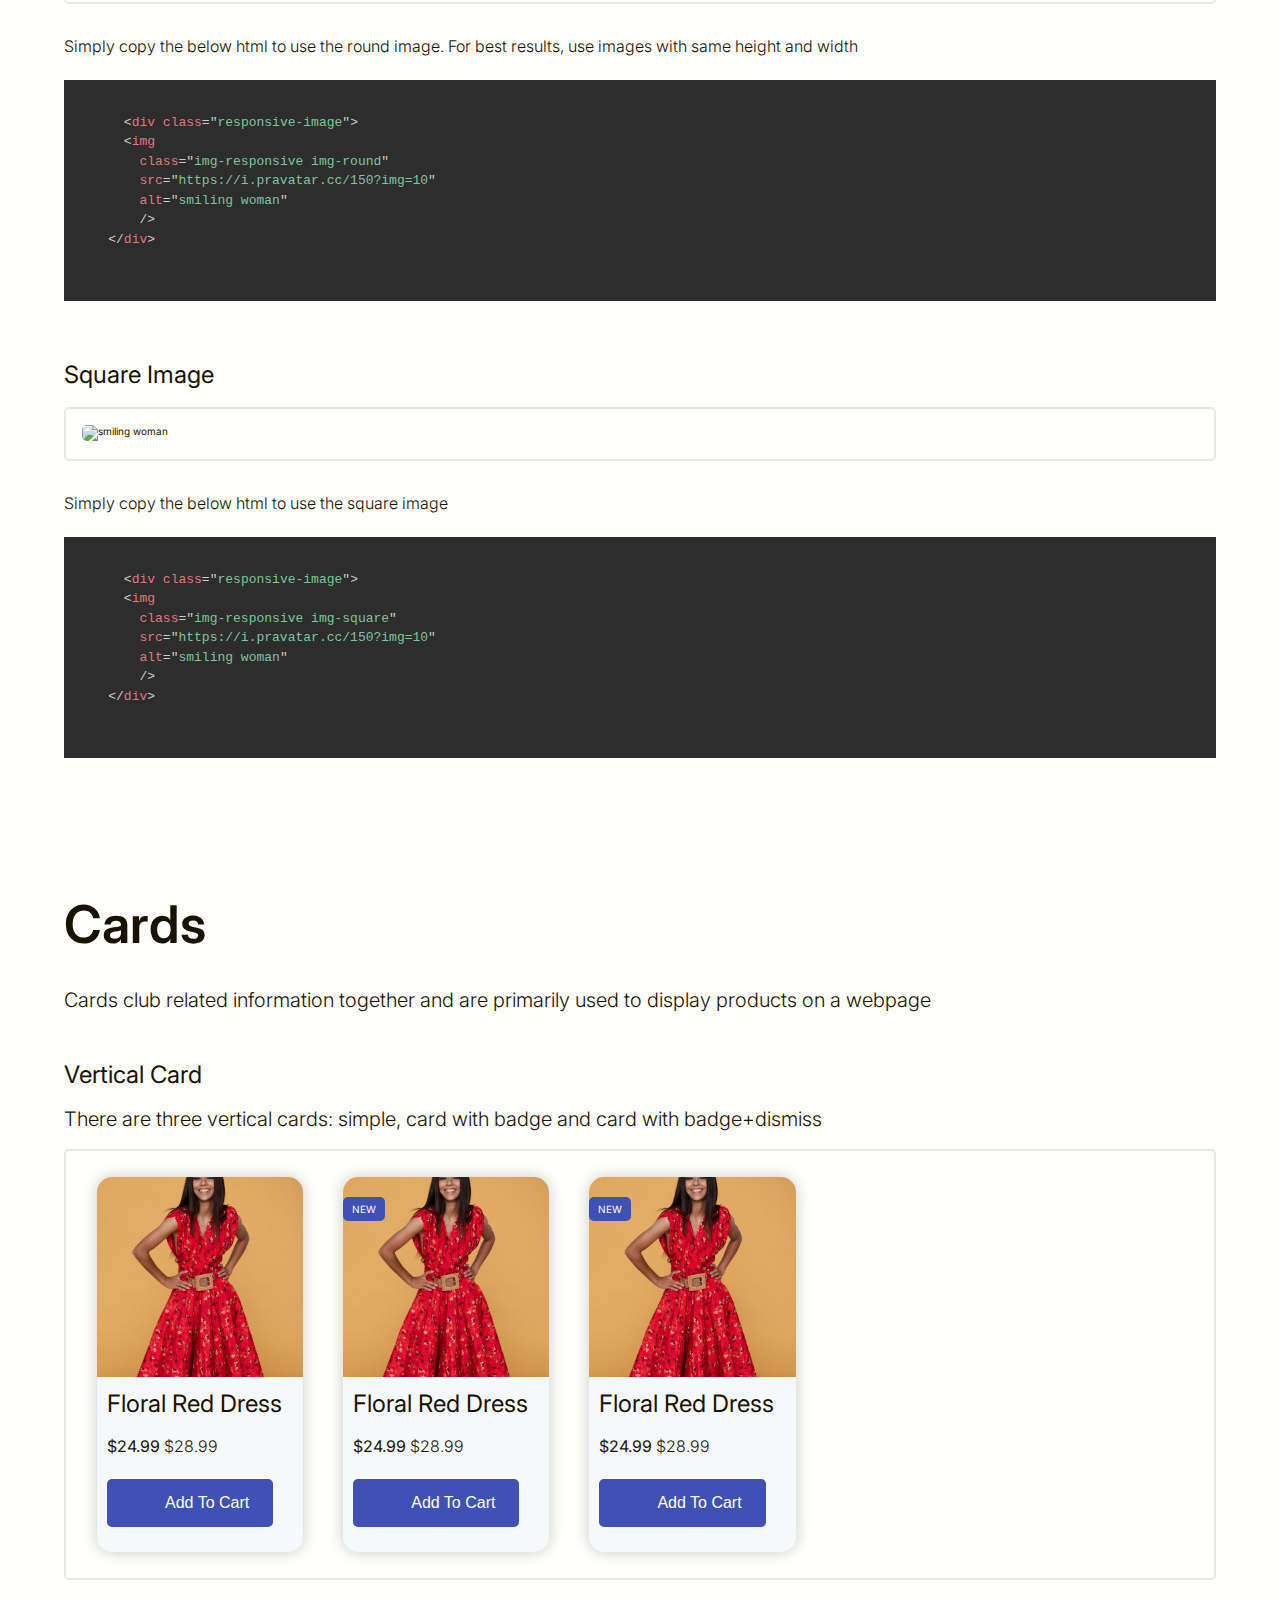
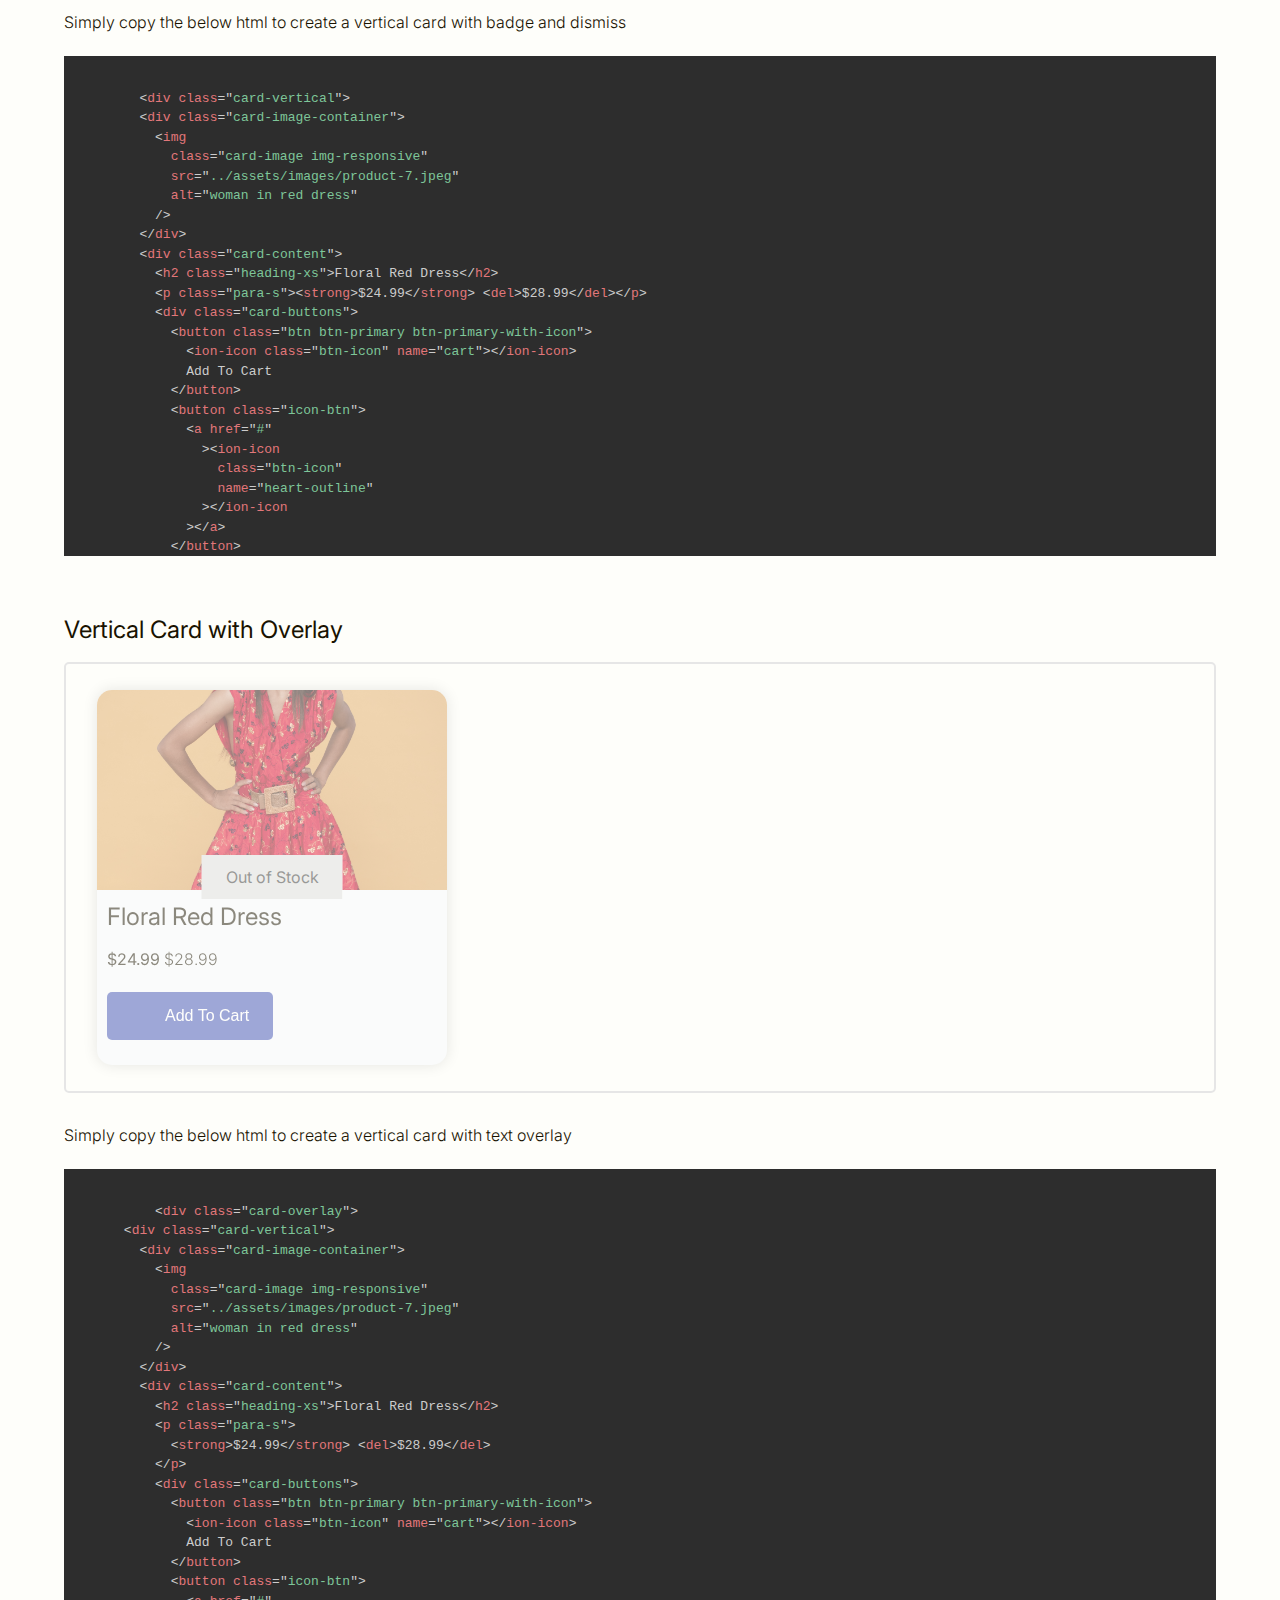
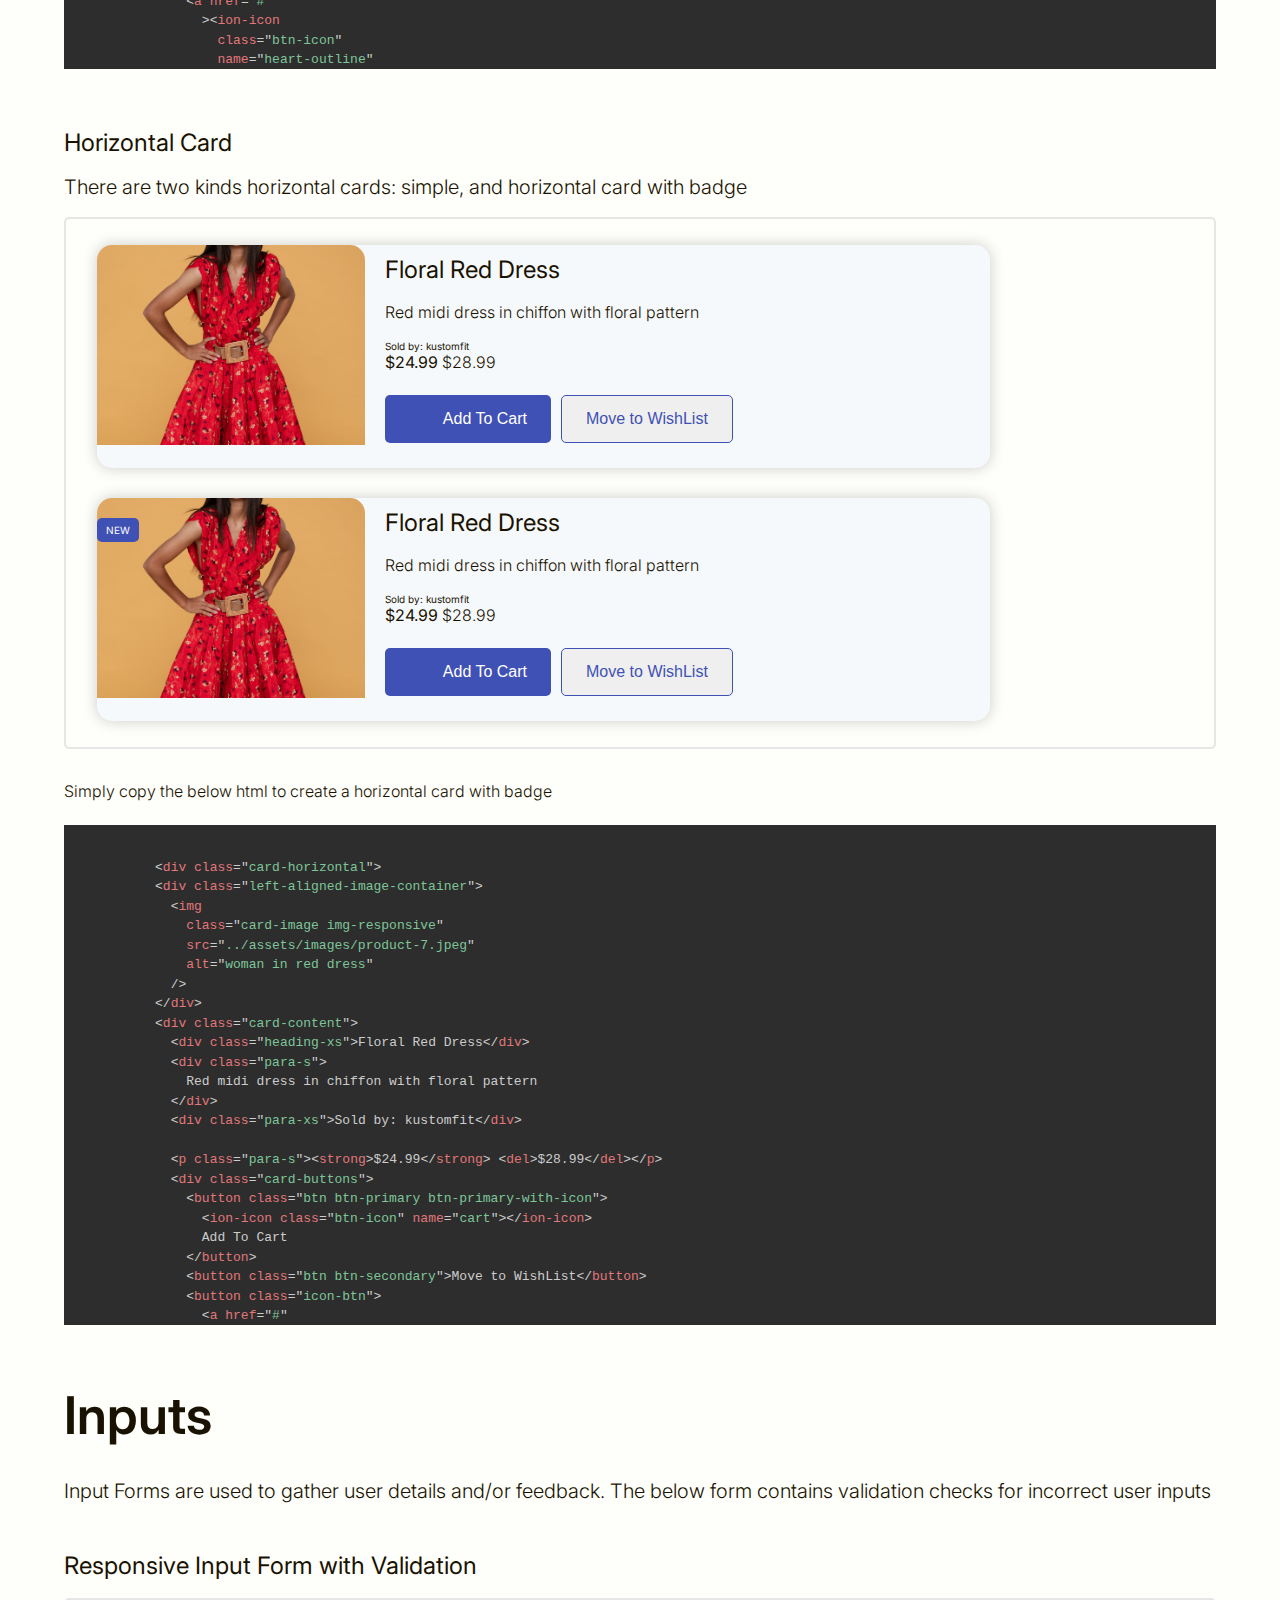
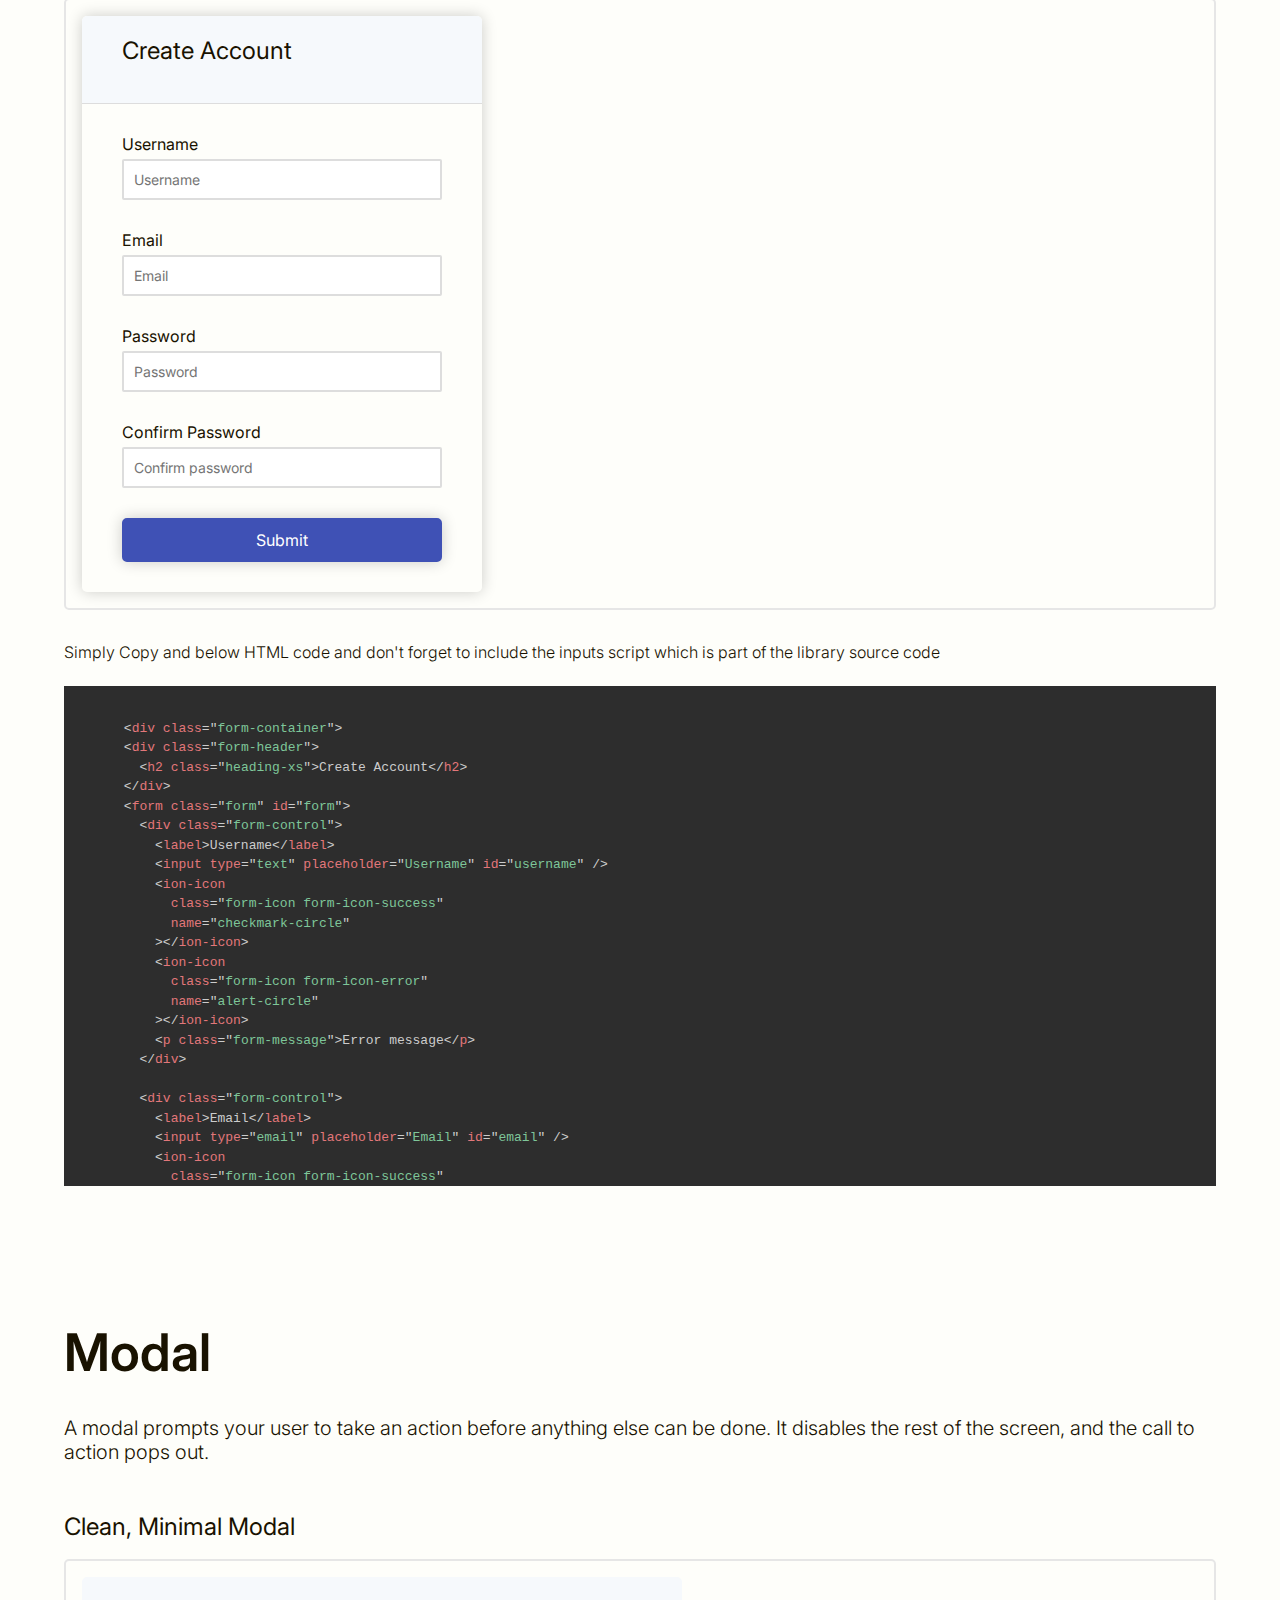
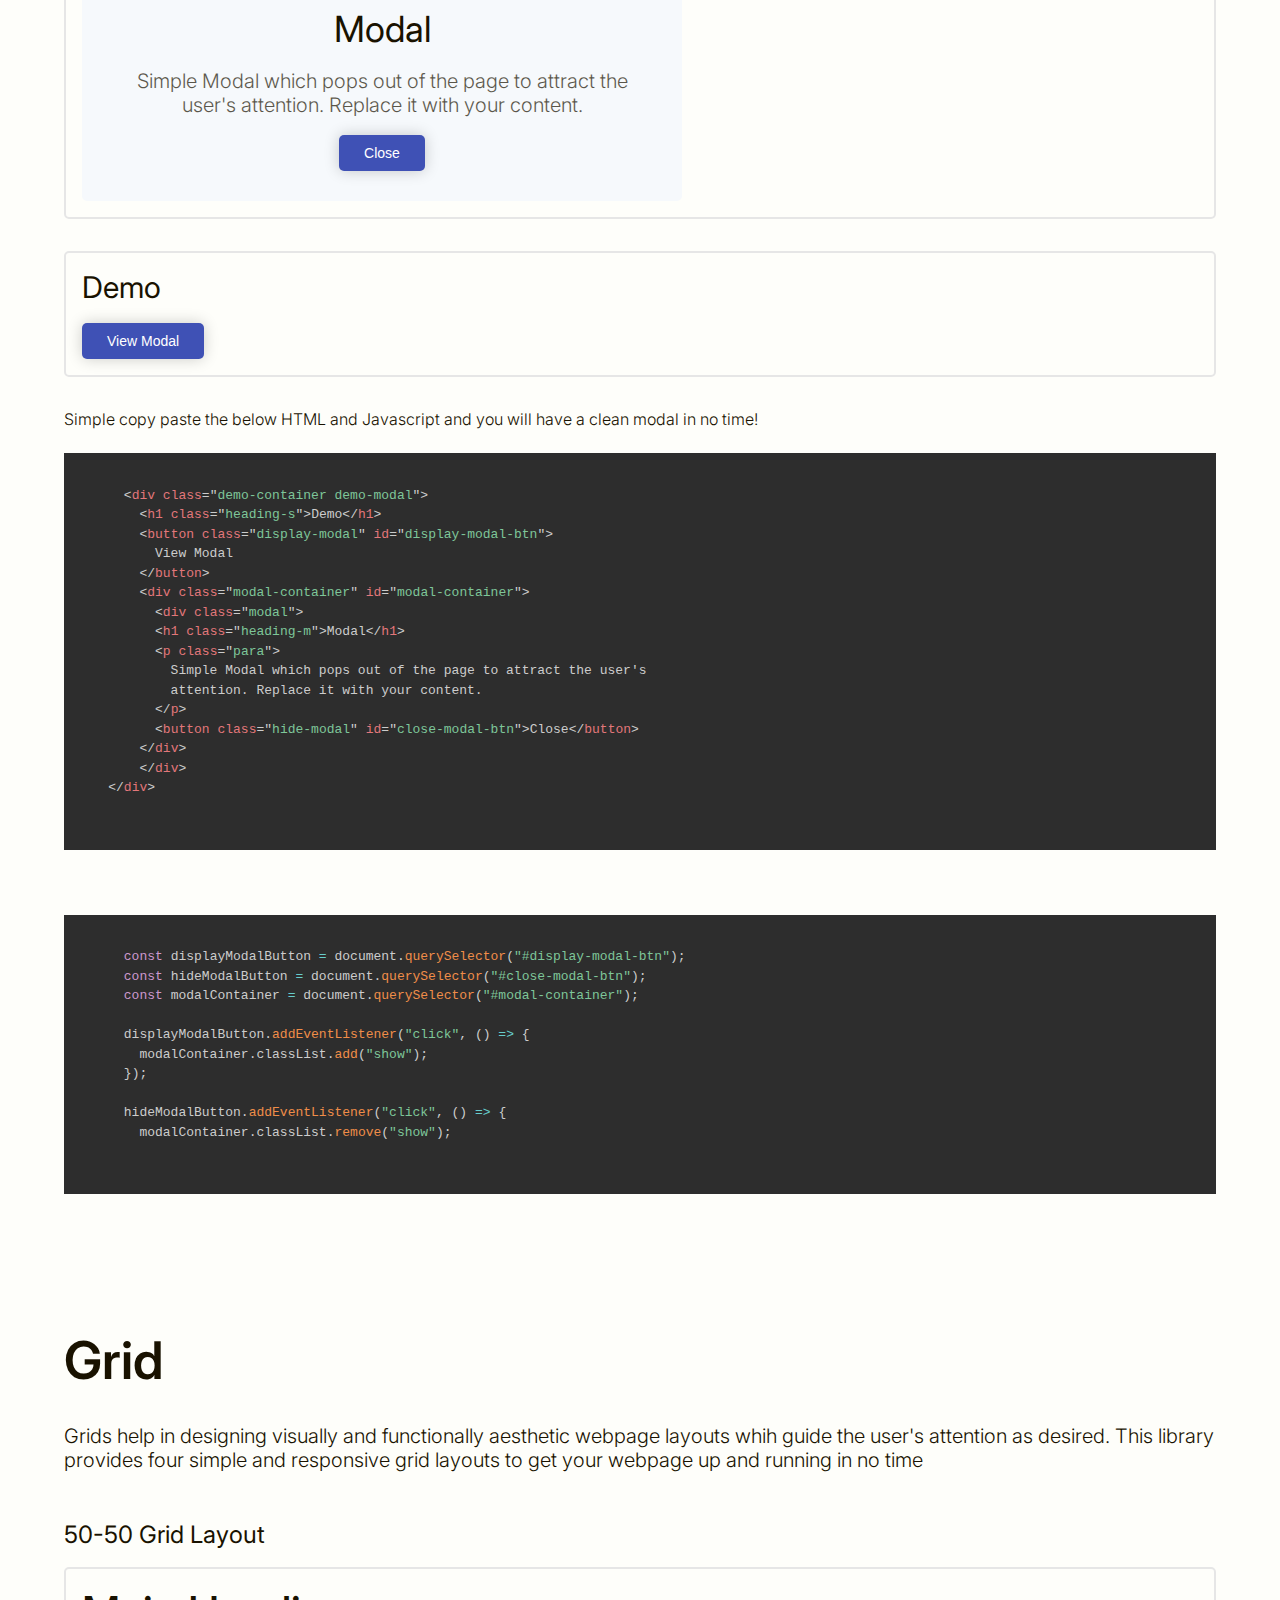
==== commit b077a354: "Merge branch 'development' into feat/typography" ====
--- a/pages/documentation.html
+++ b/pages/documentation.html
@@ -103,7 +103,7 @@
             ><ion-icon class="social-icon" name="browsers-outline"></ion-icon
             >Toast</a
           >
-          <a class="main-nav-link" href="#"
+          <a class="main-nav-link" href="#typography-section"
             ><ion-icon class="social-icon" name="pencil"></ion-icon
             >Typography</a
           >
@@ -417,7 +417,72 @@
           </div>
         </div>
 
-        <div class="component-wrapper"></div>
+        <!-- Typography -->
+          <div class="component-wrapper mg-bottom-xl" id="typography-section">
+            <h1 class="heading-xl">Typography</h1>
+            <p class="para mg-bottom-m">
+              Typography helps give appropriate emphasis to your website elements and builds the written content on your website. 
+              Choose from the below styles to give your website a polished look!
+            </p>
+            <h3 class="heading-xs">Sample Styles</h3>
+            <div class="demo-container demo-typography">
+              <div class="heading-xl">This is an Extra Large Heading</div>
+              <div class="heading-l">This is a Large Heading</div>
+              <div class="heading-m">This is a Medium Heading</div>
+              <div class="heading-s">This is a Small Heading</div>
+              <div class="heading-xs">This is an Extra Small Heading</div>
+              <div class="para">This is a paragraph</div>
+              <div class="para-s">This is a small paragraph</div>
+            </div>
+
+            <div class="code-container">
+              <p class="para-s">
+                Simply copy the below html and choose the style/size per your requirement
+              </p>
+              <pre>
+                  <code class="language-html">
+        &lt;div class="heading-xl"&gt;This is an Extra Large Heading&lt;/div&gt;
+        &lt;div class="heading-l"&gt;This is a Large Heading&lt;/div&gt;
+        &lt;div class="heading-m"&gt;This is a Medium Heading&lt;/div&gt;
+        &lt;div class="heading-s"&gt;This is a Small Heading&lt;/div&gt;
+        &lt;div class="heading-xs"&gt;This is an Extra Small Heading&lt;/div&gt;
+        &lt;div class="para"&gt;This is a paragraph&lt;/div&gt;
+        &lt;div class="para-s"&gt;This is a small paragraph&lt;/div&gt;
+                  </code>
+                </pre>
+            </div>
+
+            <div class="demo-container demo-typography">
+              <div class="heading-s grey-text">This is grey text</div>
+            </div>
+
+            <div class="code-container">
+              <p class="para-s">
+                Simply copy the below html and choose the style/size per your requirement
+              </p>
+              <pre>
+                  <code class="language-html">
+        &lt;div class="heading-s grey-text"&gt;This is grey text&lt;/div&gt;
+                  </code>
+                </pre>
+            </div>
+
+            <div class="demo-container demo-typography">
+              <div class="heading-s centered-text">This is centered text</div>
+            </div>
+
+            <div class="code-container">
+              <p class="para-s">
+                Simply copy the below html and choose the style/size per your requirement
+              </p>
+              <pre>
+                  <code class="language-html">
+        &lt;div class="heading-s centered-text">This is centered text&lt;/div&gt;
+                  </code>
+                </pre>
+            </div>
+        </div>
+
         <!-- Button -->
         <div class="component-wrapper mg-bottom-xl" id="button-section">
           <h1 class="heading-xl">Button</h1>
@@ -1681,6 +1746,7 @@
           </div>
         </div>
 
+        <!-- Lists -->
         <div class="component-wrapper mg-bottom-xl" id="lists-section">
           <h1 class="heading-xl mg-bottom-xs">Lists</h1>
           <div class="para mg-bottom-s">
--- a/css/documentation.css
+++ b/css/documentation.css
@@ -42,6 +42,10 @@
   gap: 2rem;
 }
 
+.demo-typography {
+  display: block;
+}
+
 .demo-lists {
   gap: 3rem;
 }
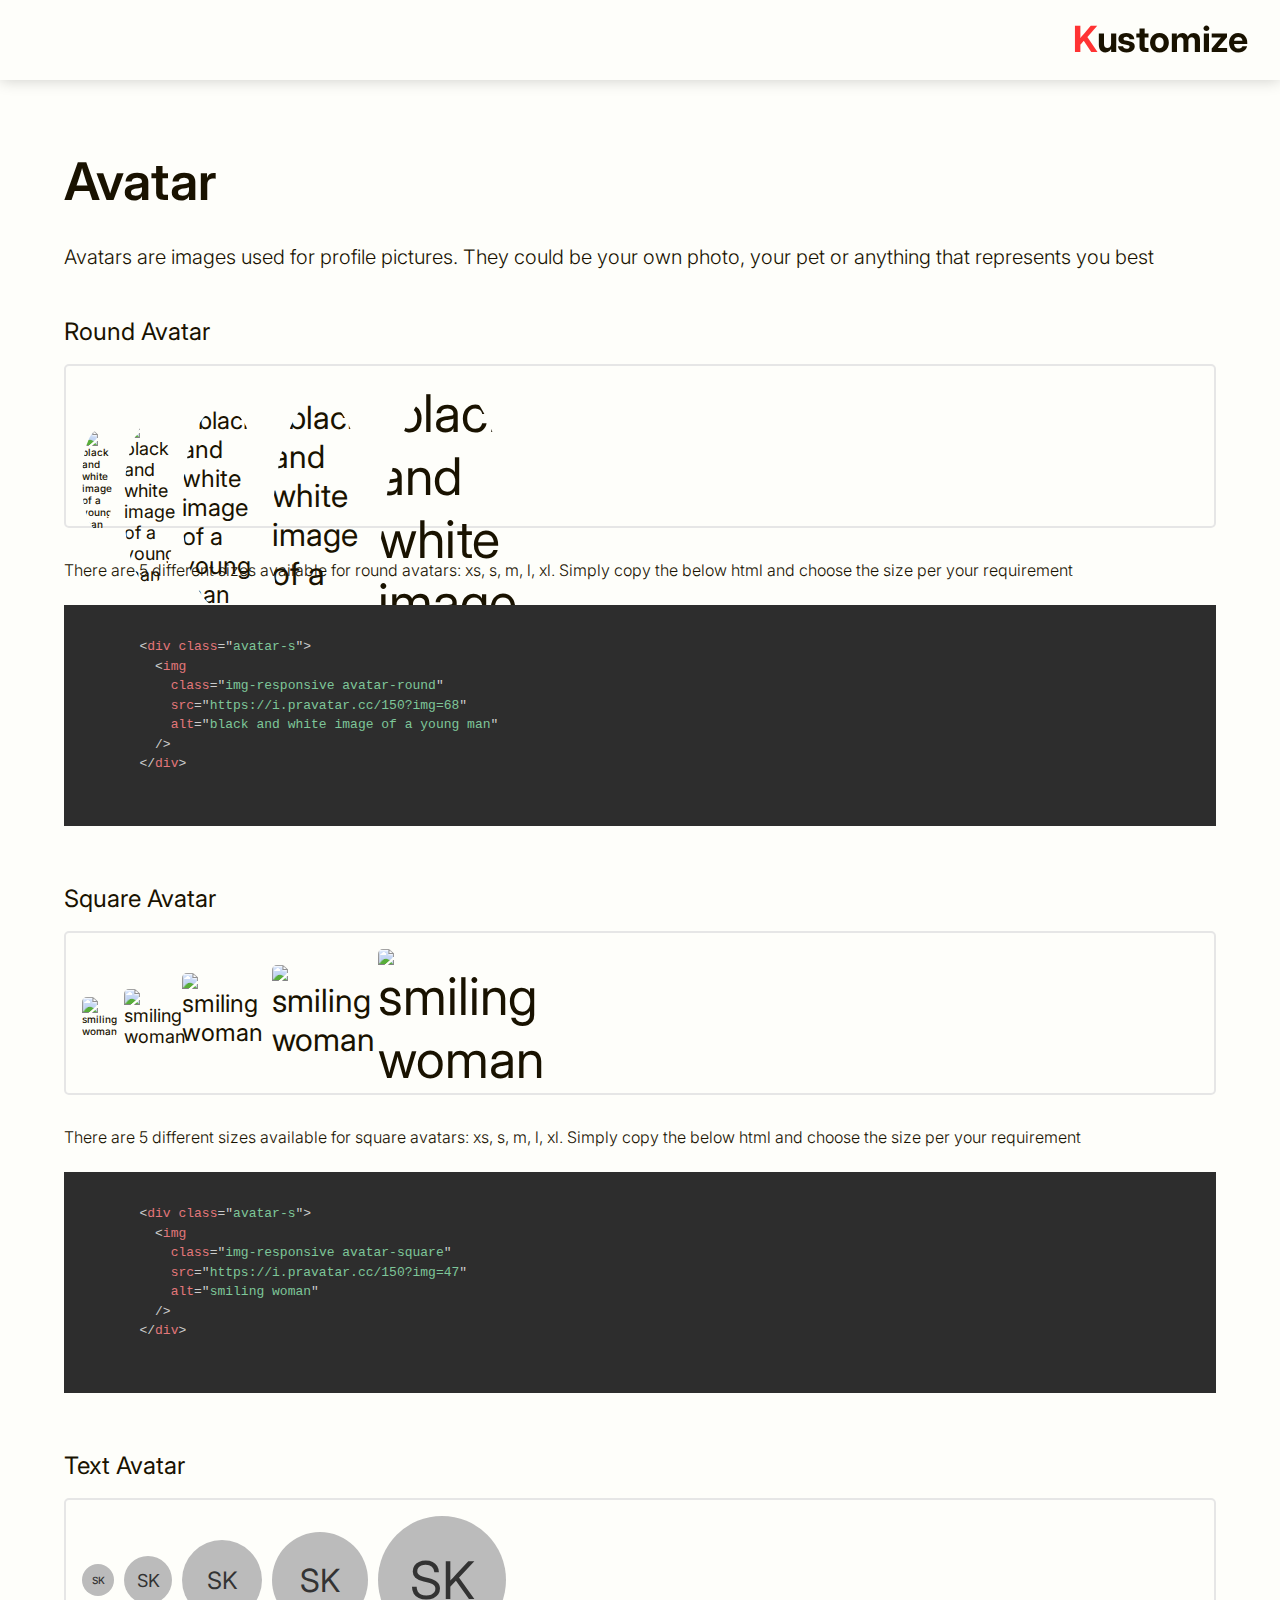
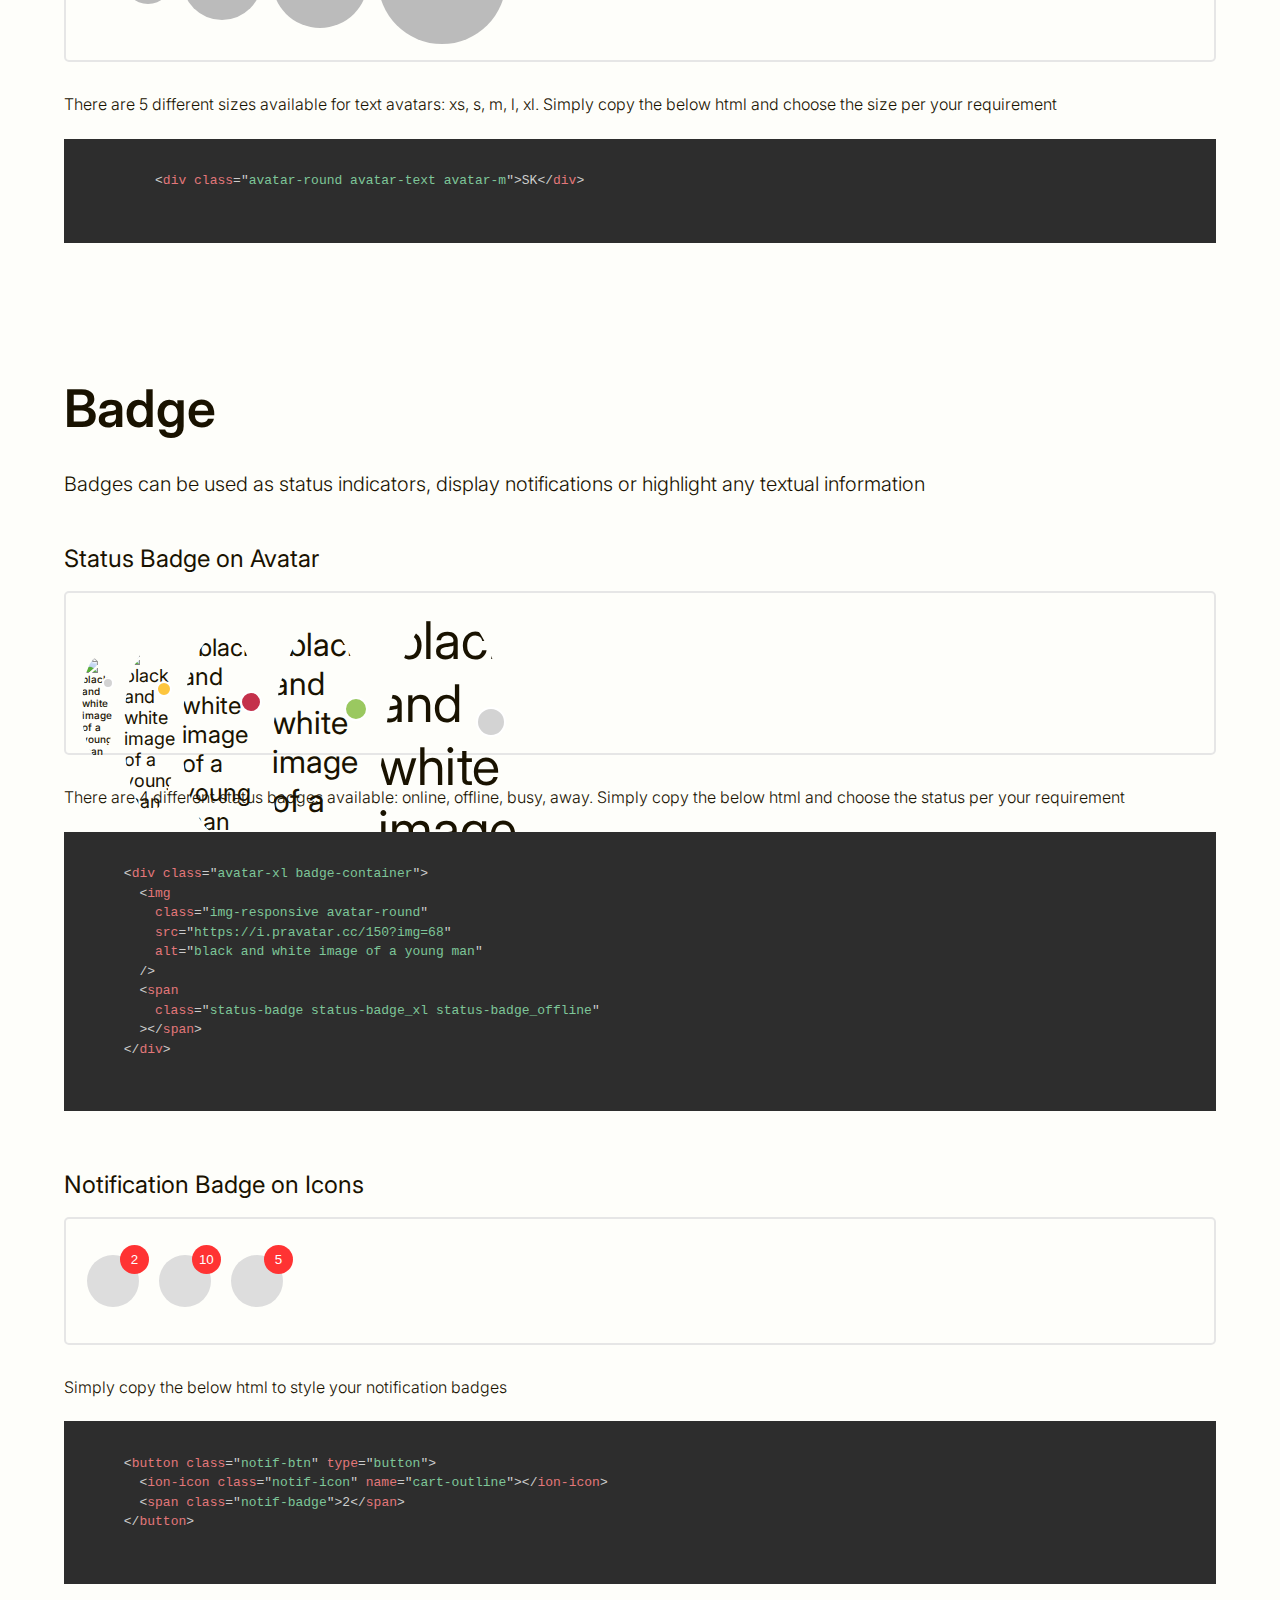
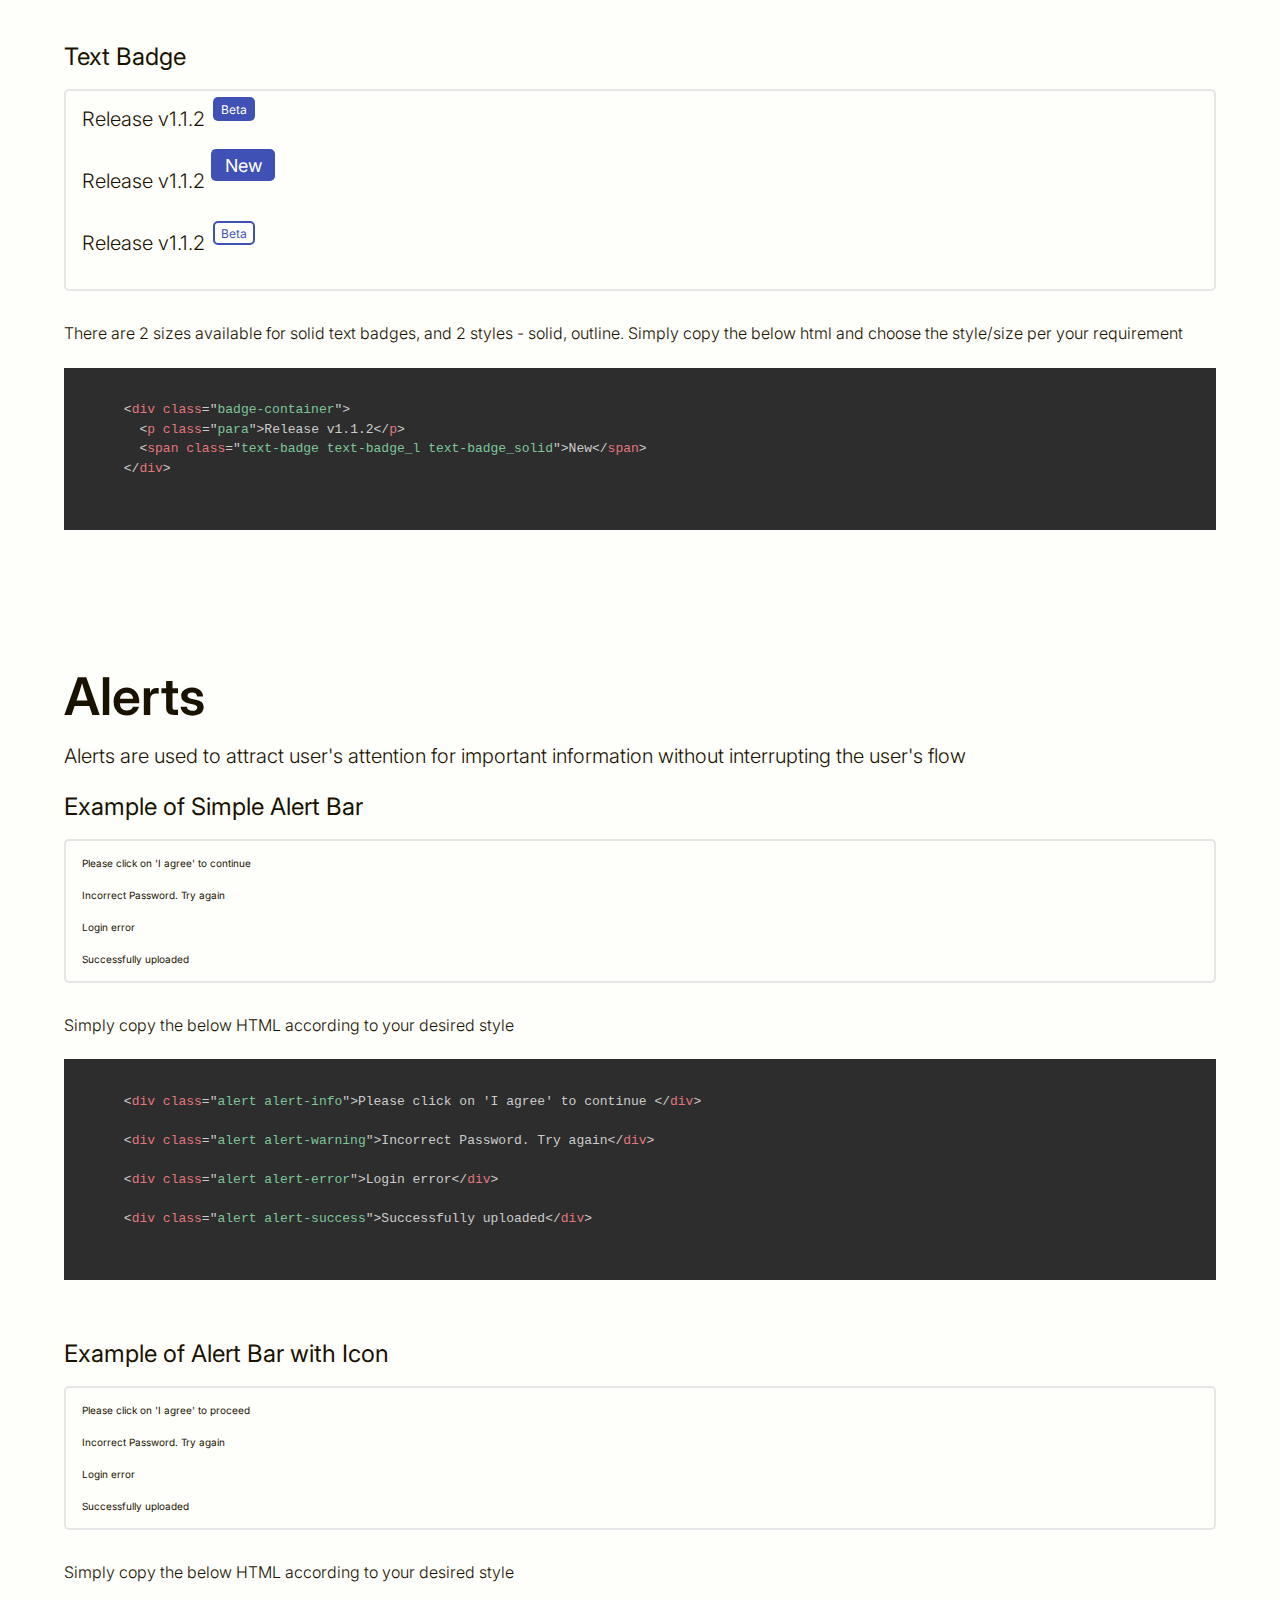
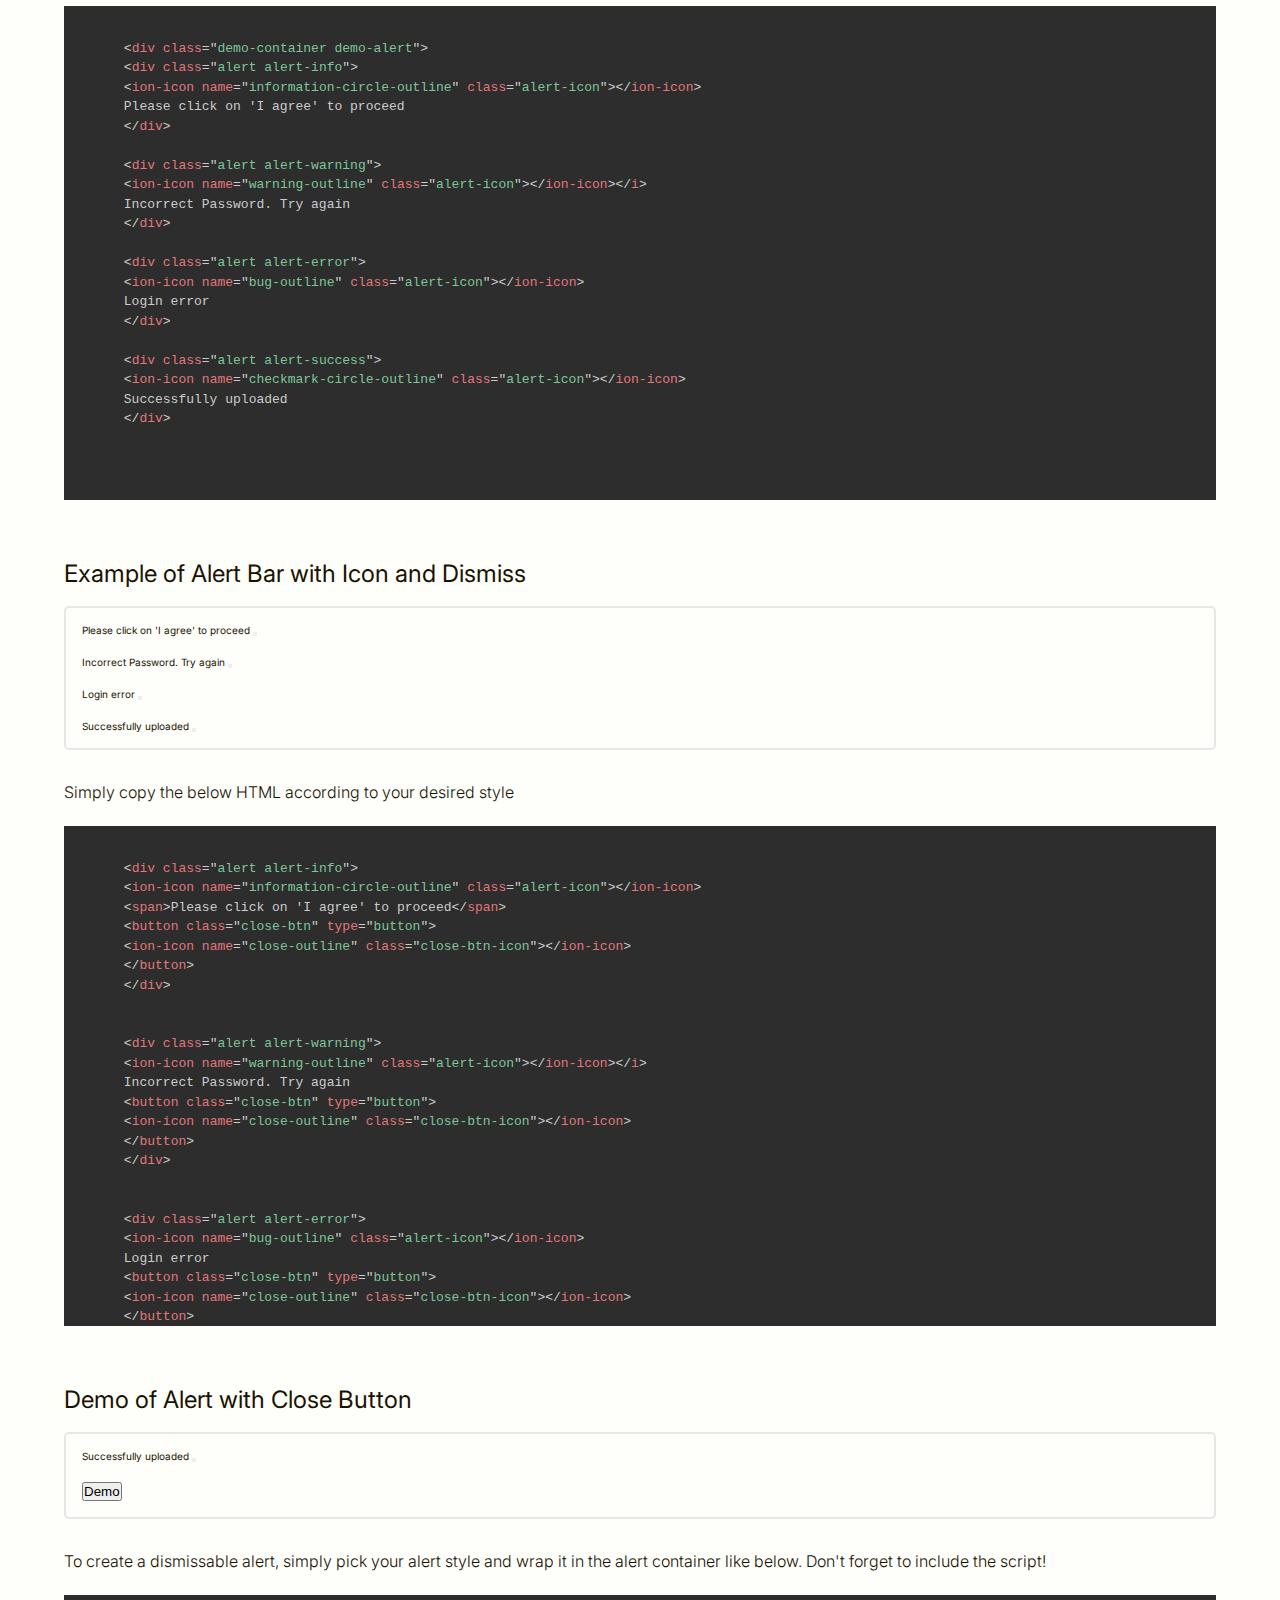
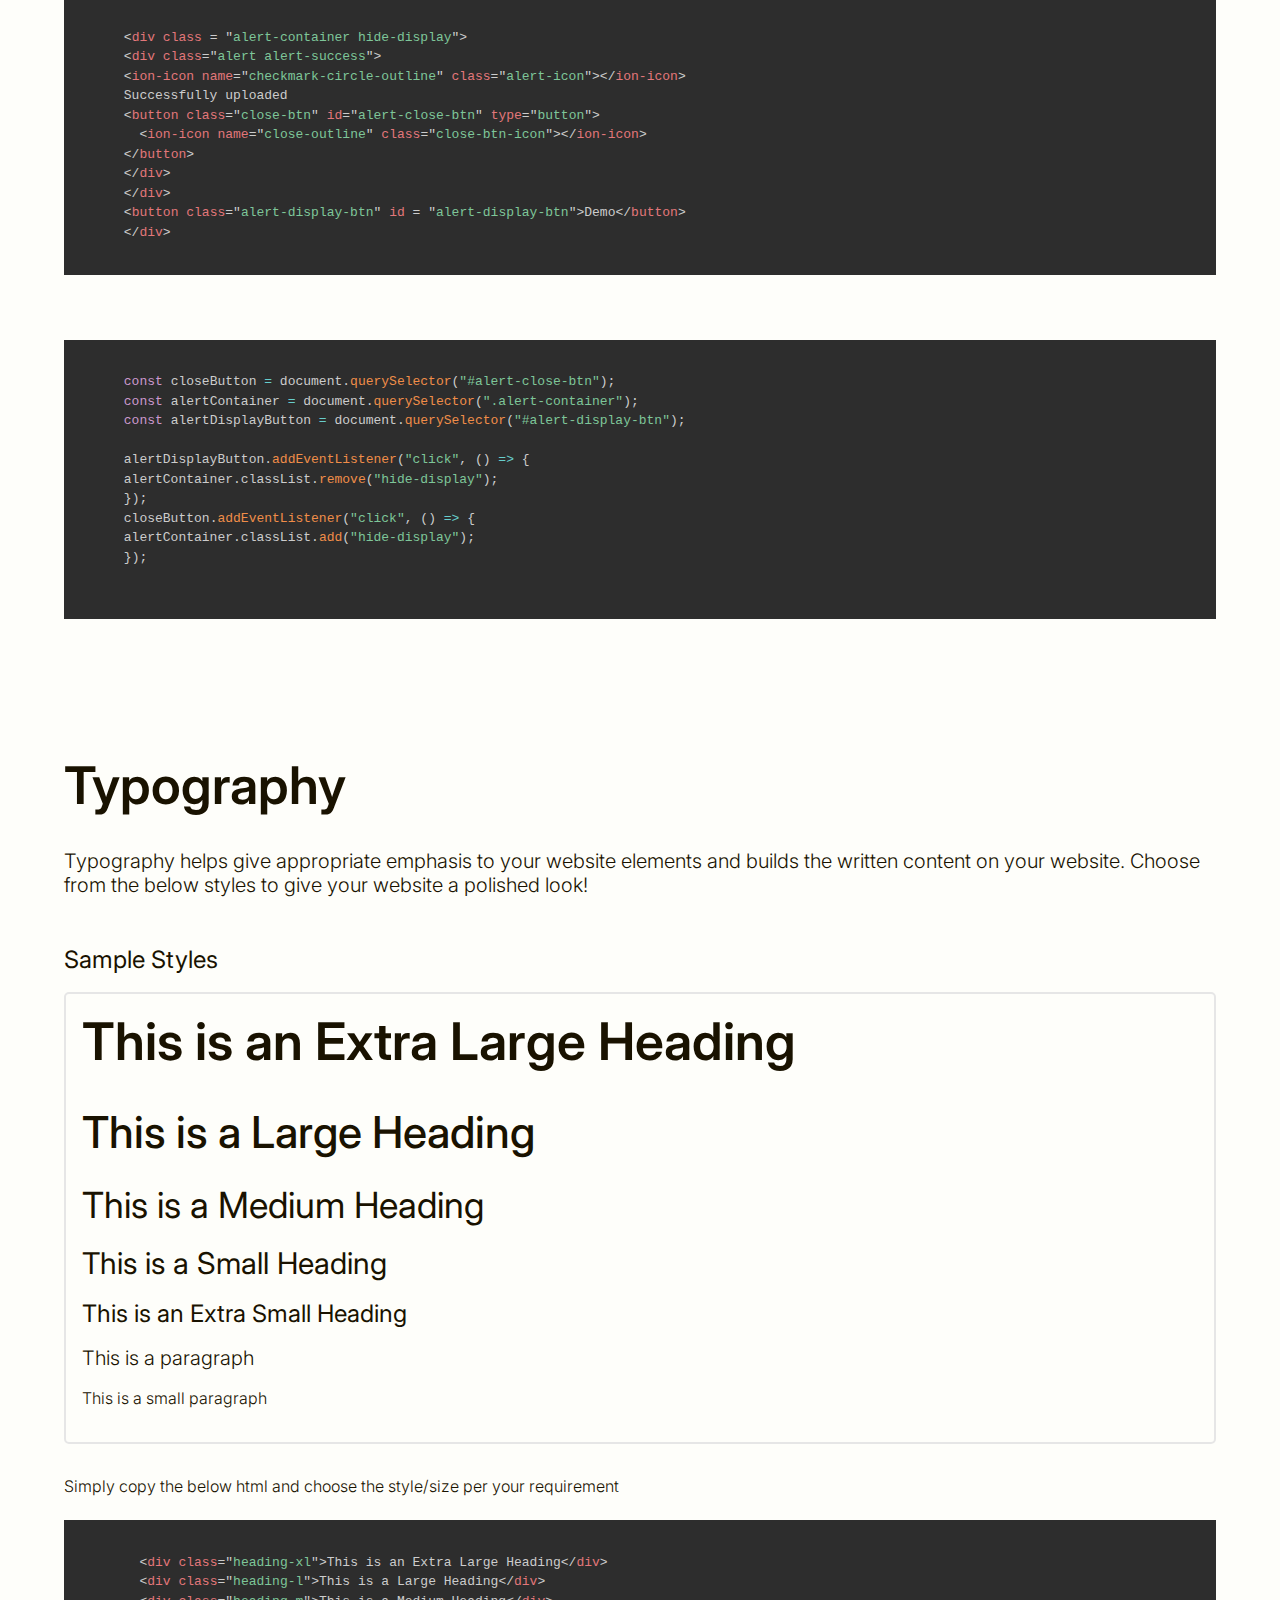
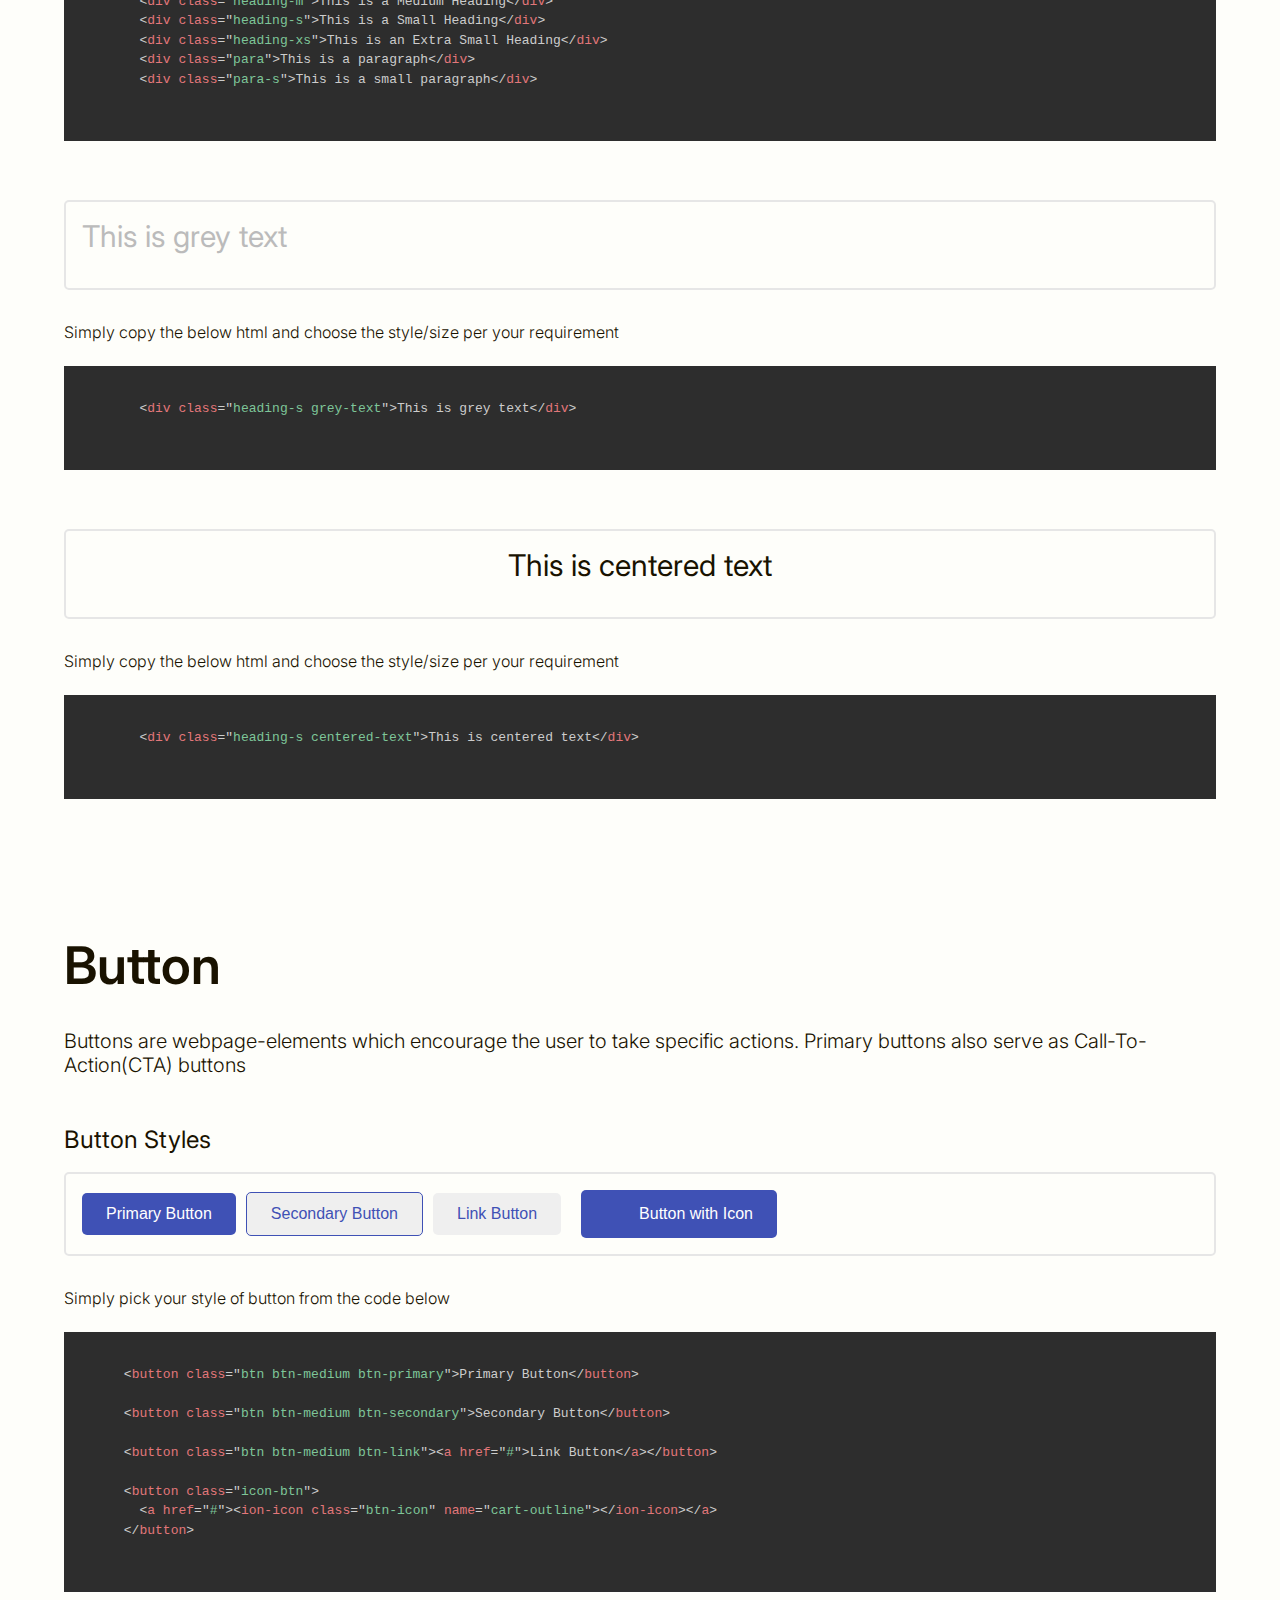
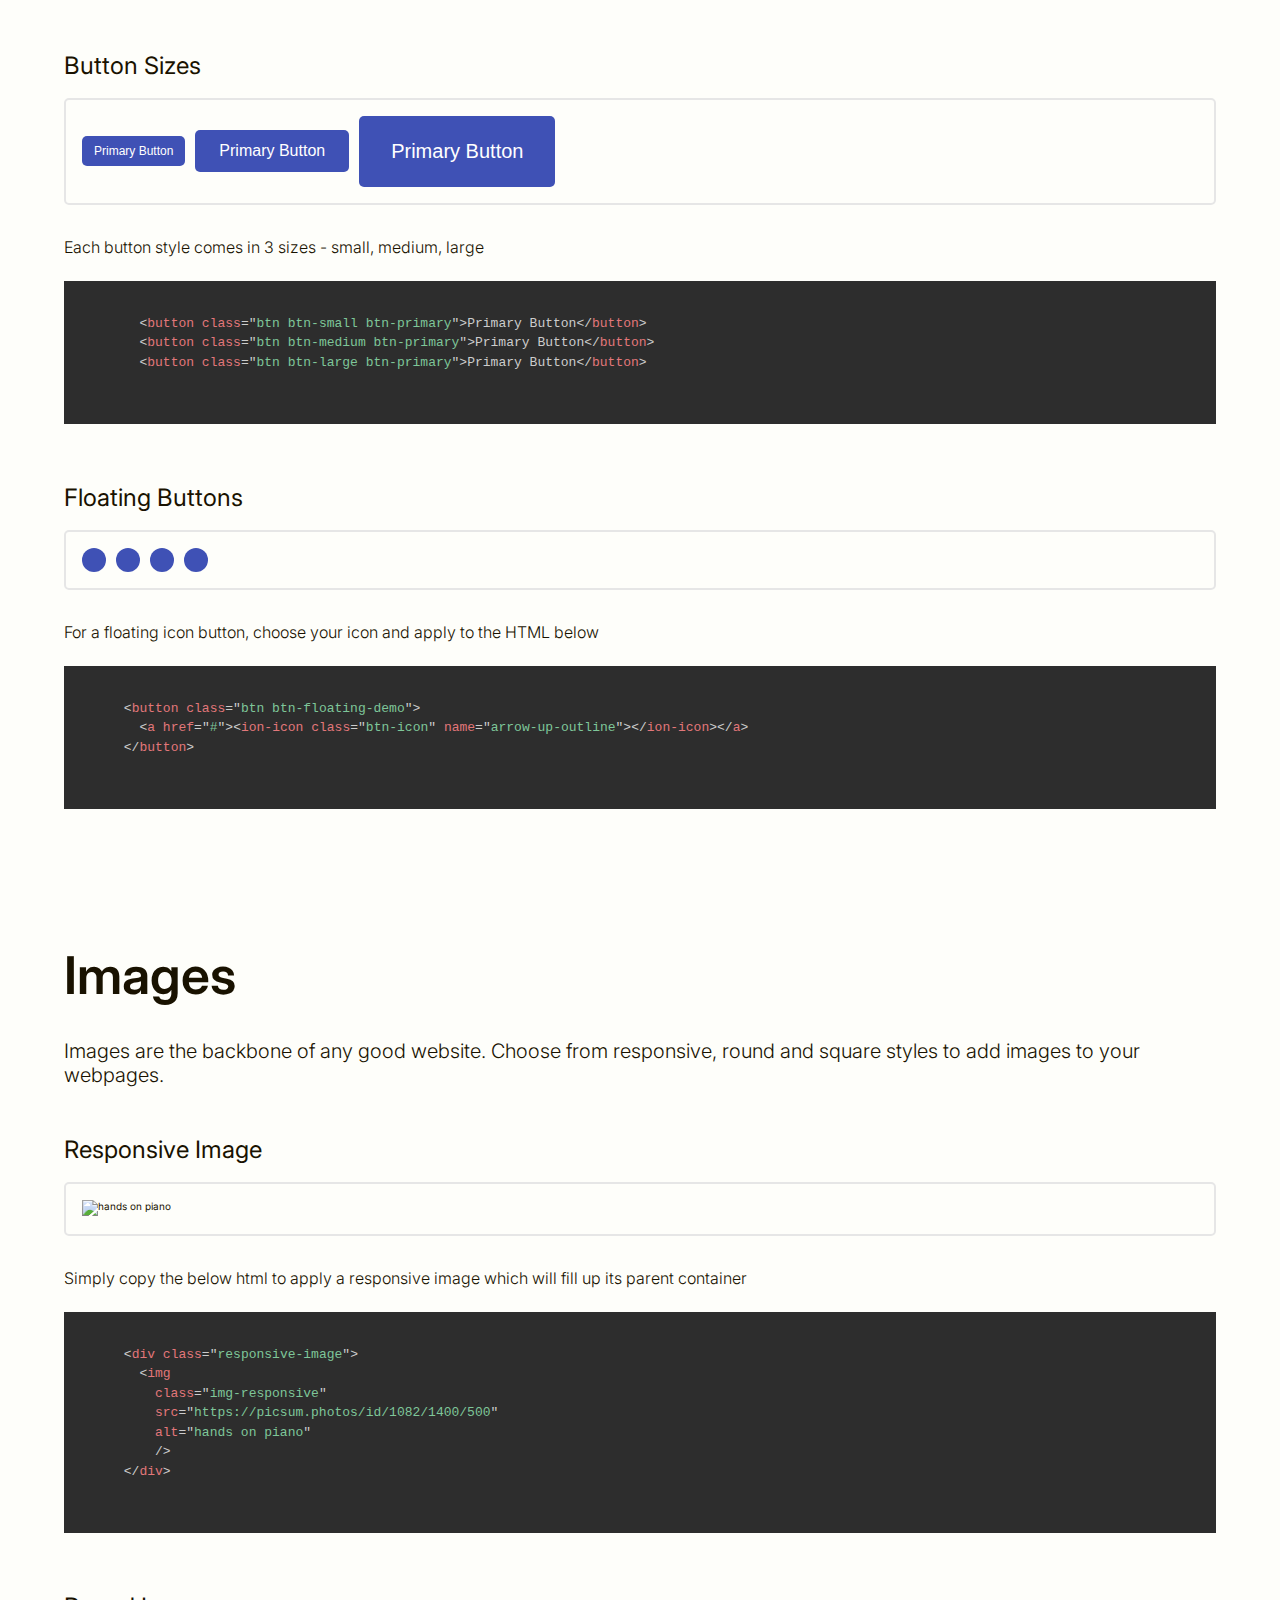
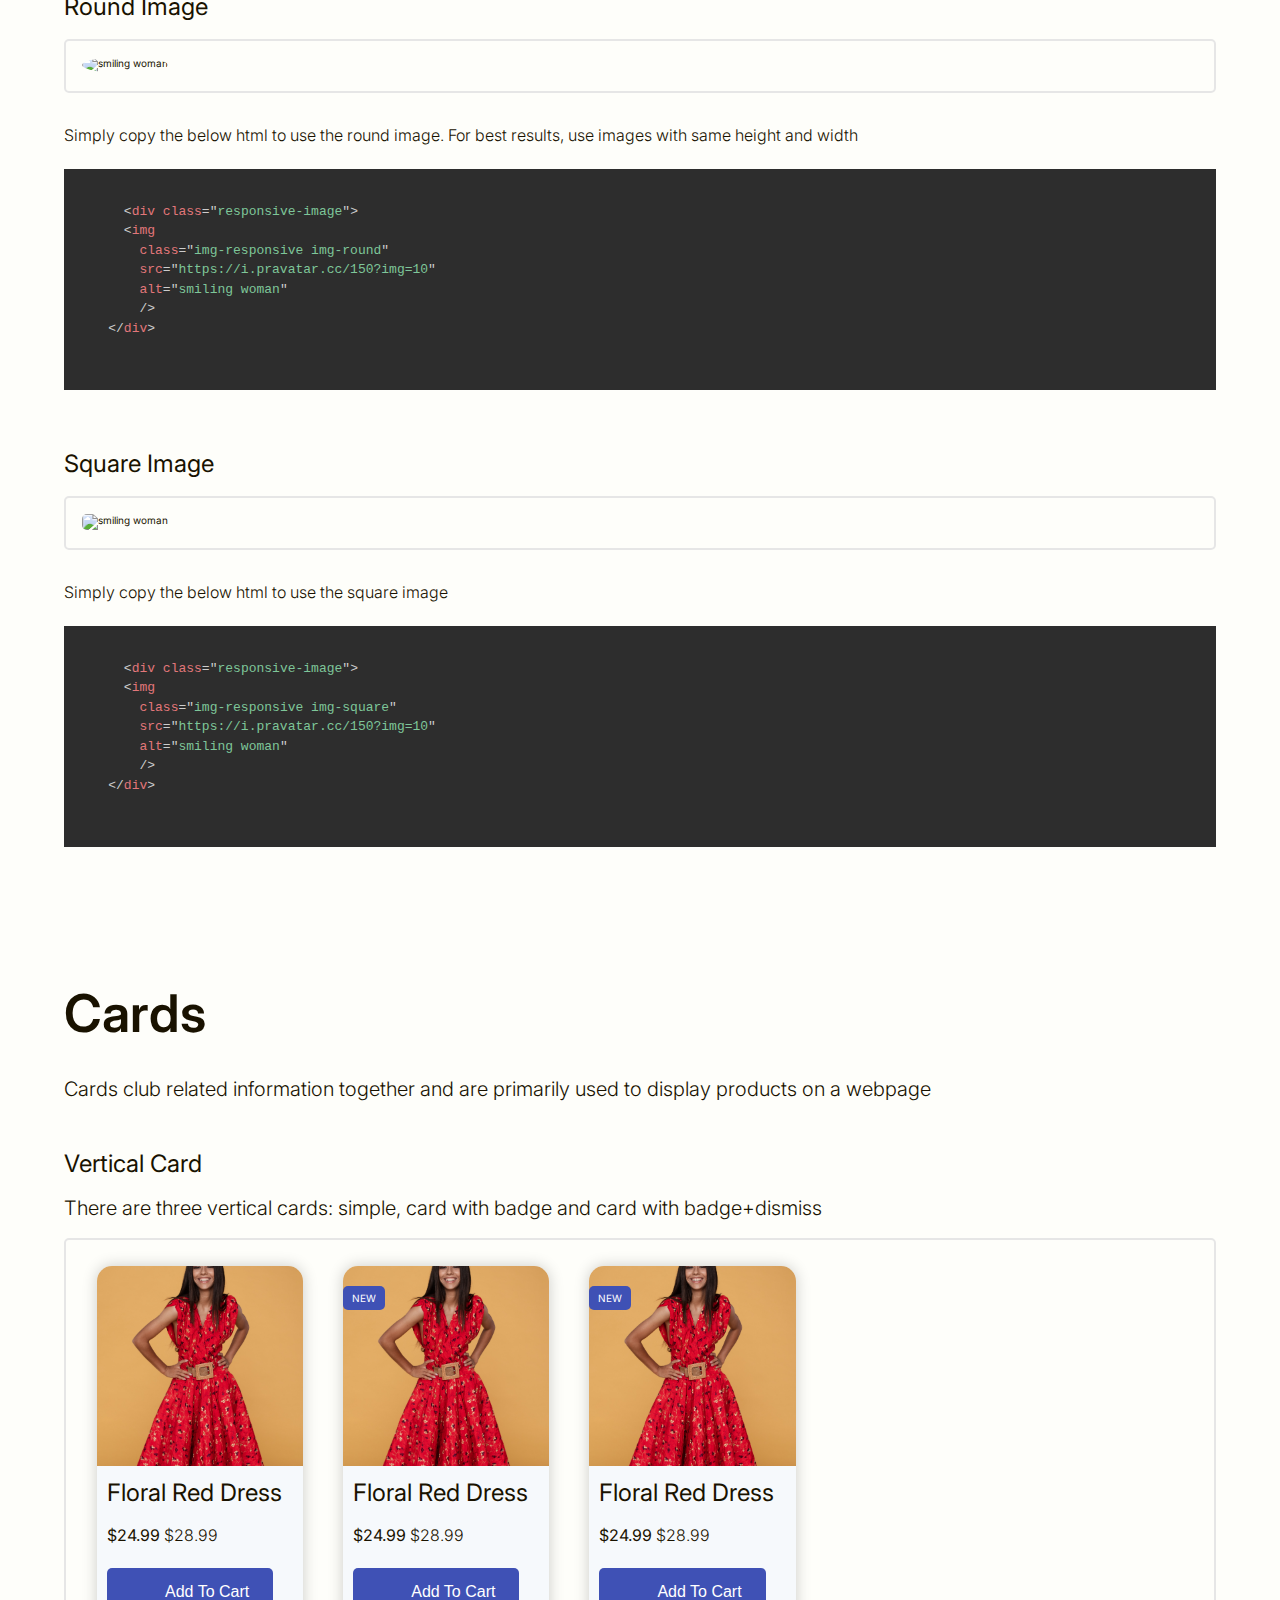
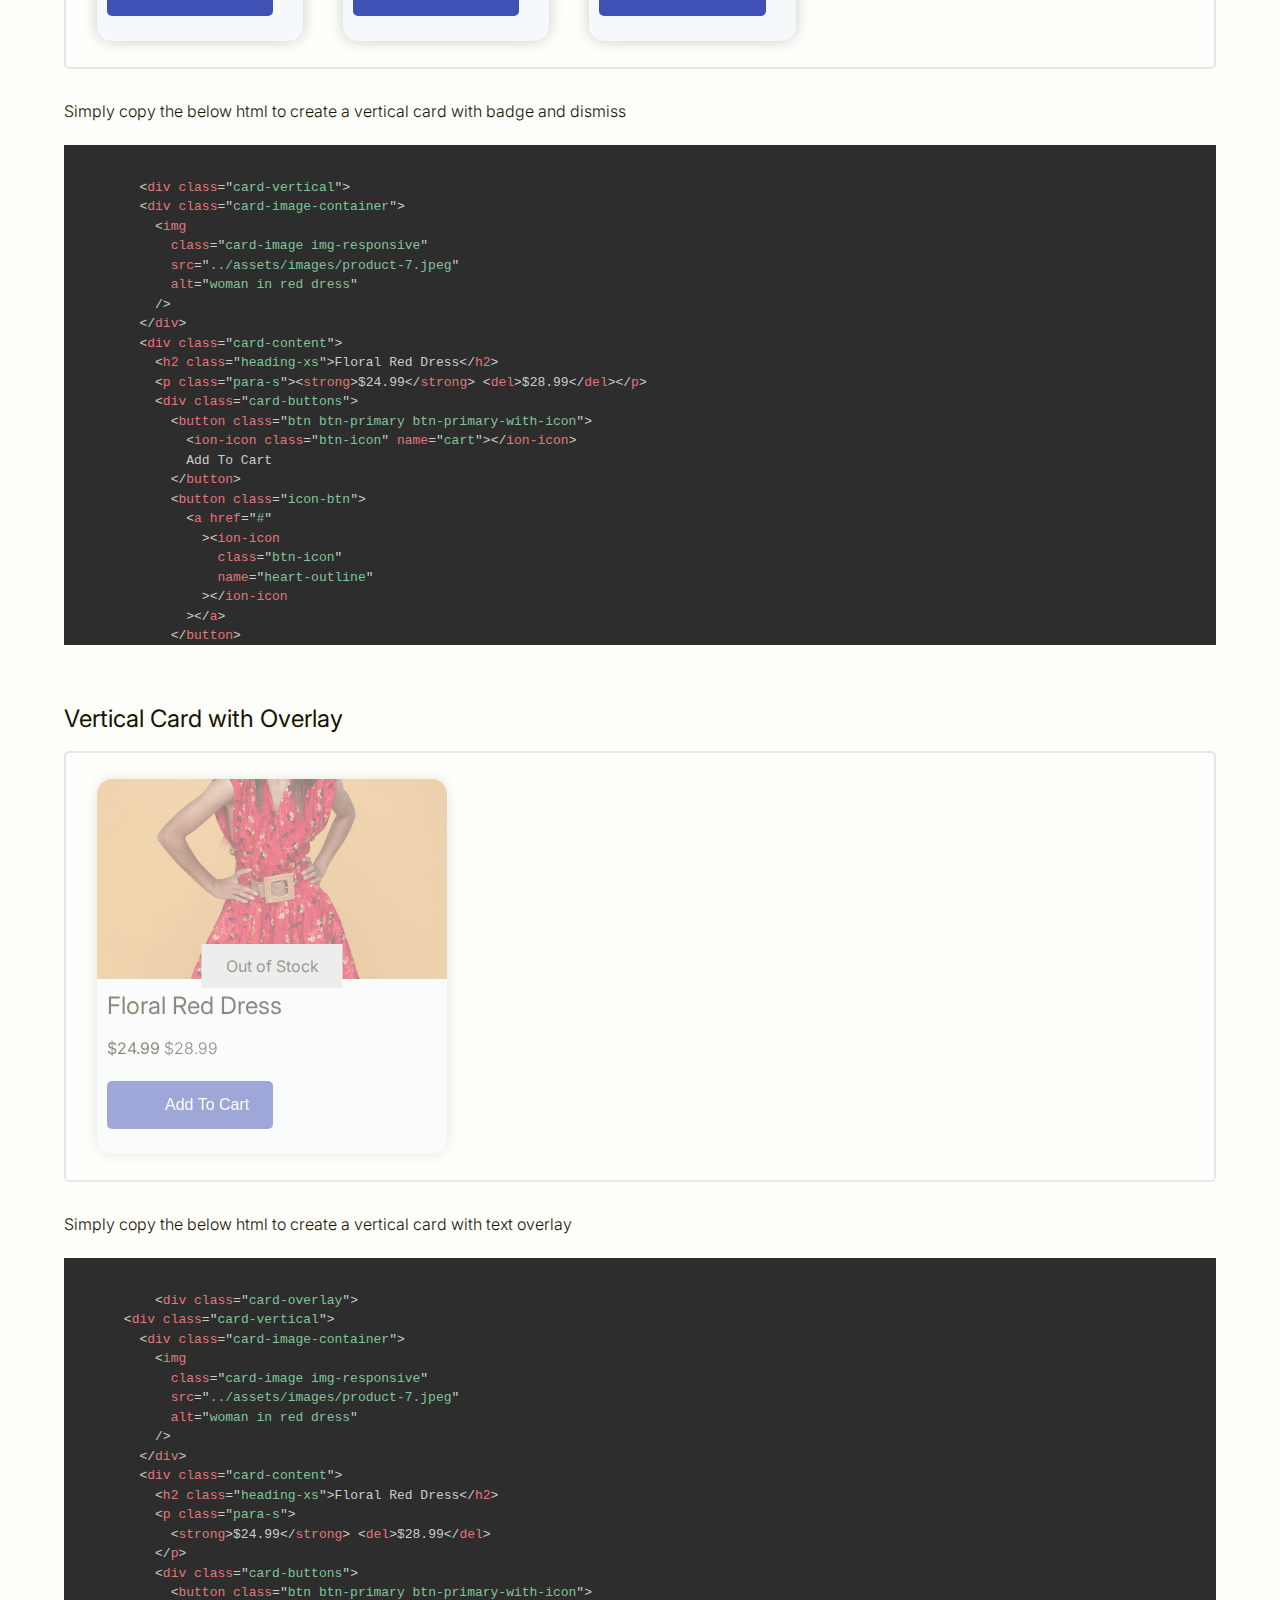
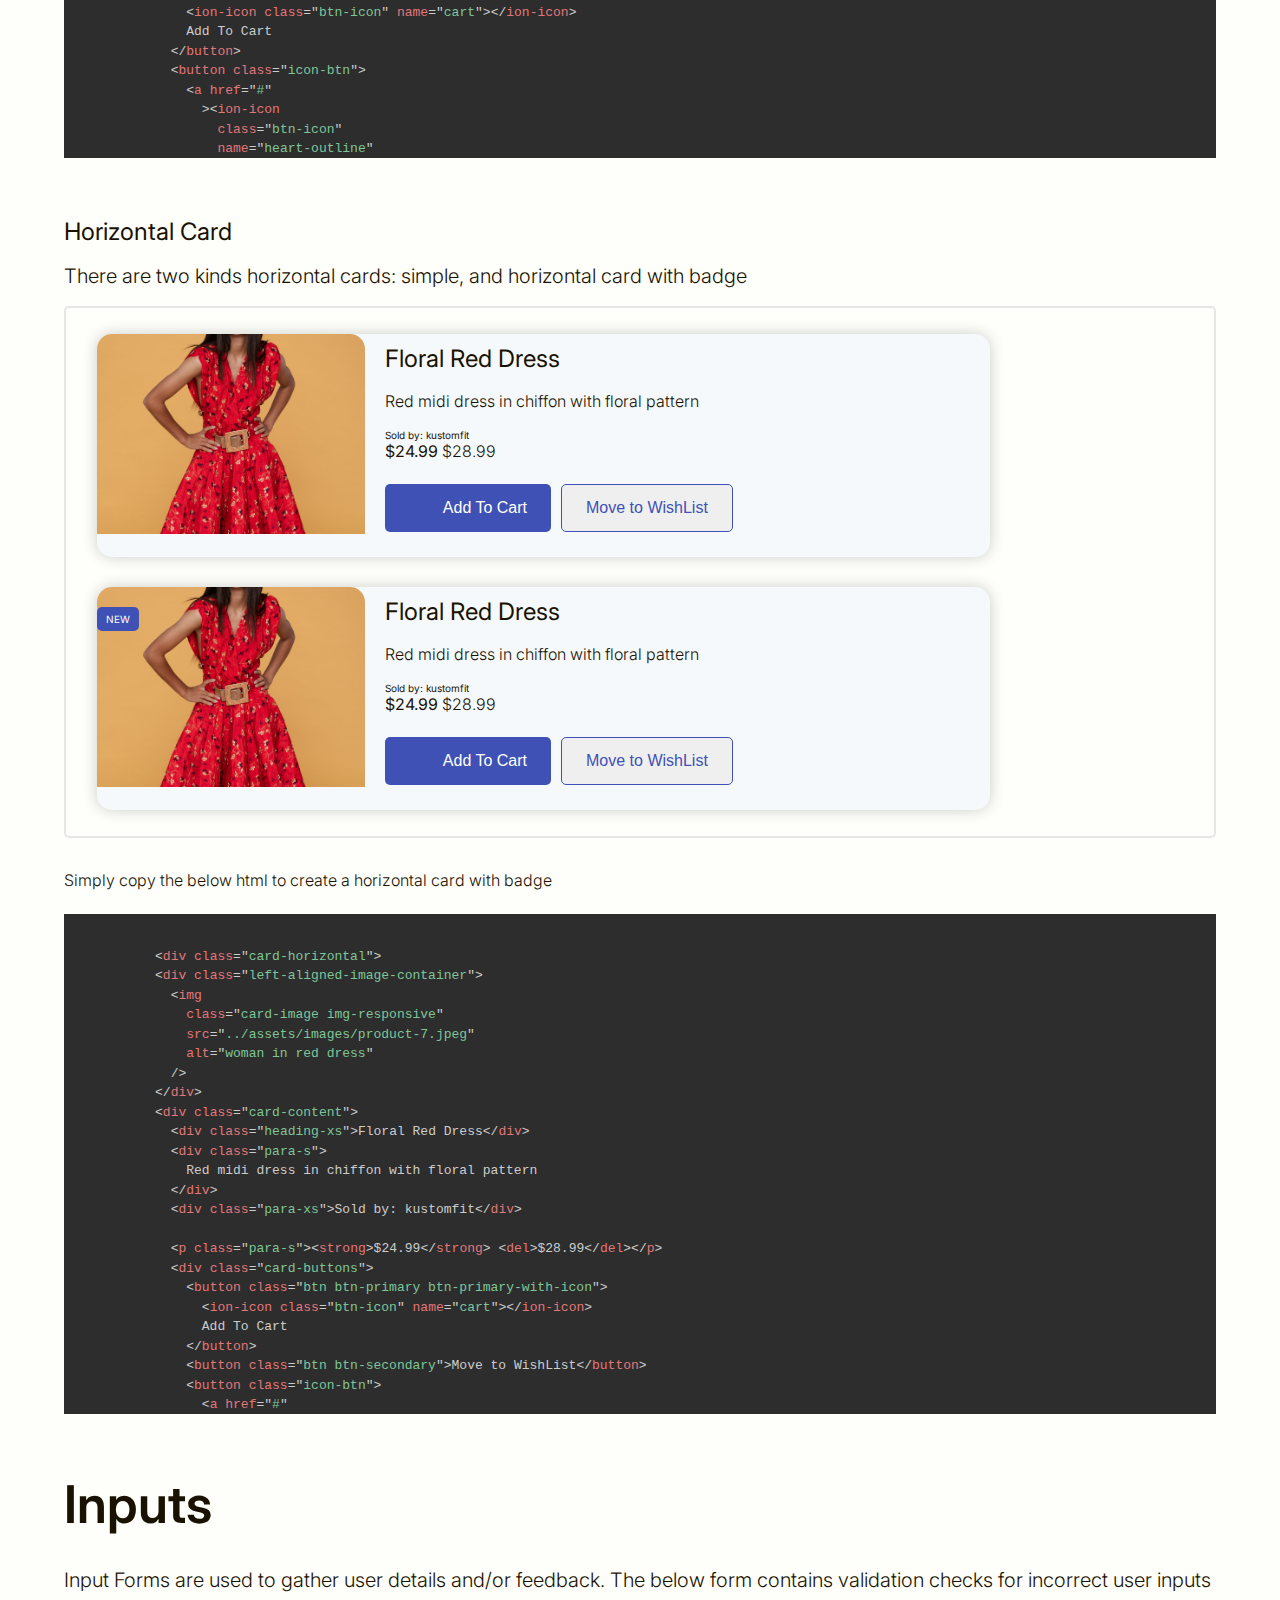
==== commit f2b4574c: "Merge branch 'development' into feat/alerts" ====
--- a/pages/documentation.html
+++ b/pages/documentation.html
@@ -112,8 +112,6 @@
       </nav>
 
       <div class="container-wrapper">
-        <!-- Alerts -->
-
         <!-- Avatar -->
         <div class="component-wrapper mg-bottom-xl" id="avatar-section">
           <h1 class="heading-xl">Avatar</h1>
@@ -417,29 +415,293 @@
           </div>
         </div>
 
+        <div class="component-wrapper"></div>
+        <div class="component-wrapper"></div>
+        <div class="component-wrapper"></div>
+        <div class="component-wrapper"></div>
+        <div class="component-wrapper"></div>
+        <div class="component-wrapper"></div>
+
+        <!-- Alerts -->
+        <div class="component-wrapper mg-bottom-xl" id="alerts-section">
+          <h1 class="heading-xl mg-bottom-xs">Alerts</h1>
+          <h2 class="para mg-bottom-s">
+            Alerts are used to attract user's attention for important
+            information without interrupting the user's flow
+          </h2>
+          <h3 class="heading-xs section-margin-sm">
+            Example of Simple Alert Bar
+          </h3>
+          <div class="demo-container demo-alert">
+            <div class="alert alert-info">
+              Please click on 'I agree' to continue
+            </div>
+            <div class="alert alert-warning">Incorrect Password. Try again</div>
+            <div class="alert alert-error">Login error</div>
+            <div class="alert alert-success">Successfully uploaded</div>
+          </div>
+
+          <div class="code-container">
+            <p class="para-s">
+              Simply copy the below HTML according to your desired style
+            </p>
+            <pre>
+              <code class = "language-html">
+      &lt;div class="alert alert-info"&gt;Please click on 'I agree' to continue &lt;/div&gt;
+
+      &lt;div class="alert alert-warning"&gt;Incorrect Password. Try again&lt;/div&gt;
+    
+      &lt;div class="alert alert-error"&gt;Login error&lt;/div&gt;
+    
+      &lt;div class="alert alert-success"&gt;Successfully uploaded&lt;/div&gt;
+               </code>
+            </pre>
+          </div>
+
+          <h3 class="heading-xs section-margin-sm">
+            Example of Alert Bar with Icon
+          </h3>
+          <div class="demo-container demo-alert">
+            <div class="alert alert-info">
+              <ion-icon
+                name="information-circle-outline"
+                class="alert-icon"
+              ></ion-icon>
+              Please click on 'I agree' to proceed
+            </div>
+            <div class="alert alert-warning">
+              <ion-icon name="warning-outline" class="alert-icon"></ion-icon>
+              Incorrect Password. Try again
+            </div>
+            <div class="alert alert-error">
+              <ion-icon name="bug-outline" class="alert-icon"></ion-icon>
+              Login error
+            </div>
+            <div class="alert alert-success">
+              <ion-icon
+                name="checkmark-circle-outline"
+                class="alert-icon"
+              ></ion-icon>
+              Successfully uploaded
+            </div>
+          </div>
+
+          <div class="code-container">
+            <p class="para-s">
+              Simply copy the below HTML according to your desired style
+            </p>
+            <pre>
+              <code class = "language-html">
+      &lt;div class="demo-container demo-alert"&gt;
+      &lt;div class="alert alert-info"&gt;
+      &lt;ion-icon name="information-circle-outline" class="alert-icon"&gt;&lt;/ion-icon&gt;
+      Please click on 'I agree' to proceed
+      &lt;/div&gt;
+
+      &lt;div class="alert alert-warning"&gt;
+      &lt;ion-icon name="warning-outline" class="alert-icon"&gt;&lt;/ion-icon&gt;&lt;/i&gt;
+      Incorrect Password. Try again
+      &lt;/div&gt;
+
+      &lt;div class="alert alert-error"&gt;
+      &lt;ion-icon name="bug-outline" class="alert-icon"&gt;&lt;/ion-icon&gt;
+      Login error
+      &lt;/div&gt;
+
+      &lt;div class="alert alert-success"&gt;
+      &lt;ion-icon name="checkmark-circle-outline" class="alert-icon"&gt;&lt;/ion-icon&gt;
+      Successfully uploaded
+      &lt;/div&gt;
+
+                </code>
+                </pre>
+          </div>
+
+          <h3 class="heading-xs section-margin-sm">
+            Example of Alert Bar with Icon and Dismiss
+          </h3>
+          <div class="demo-container demo-alert">
+            <div class="alert alert-info">
+              <ion-icon
+                name="information-circle-outline"
+                class="alert-icon"
+              ></ion-icon>
+              <span>Please click on 'I agree' to proceed</span>
+              <button class="close-btn" type="button">
+                <ion-icon
+                  name="close-outline"
+                  class="close-btn-icon"
+                ></ion-icon>
+              </button>
+            </div>
+            <div class="alert alert-warning">
+              <ion-icon name="warning-outline" class="alert-icon"></ion-icon>
+              Incorrect Password. Try again
+              <button class="close-btn" type="button">
+                <ion-icon
+                  name="close-outline"
+                  class="close-btn-icon"
+                ></ion-icon>
+              </button>
+            </div>
+            <div class="alert alert-error">
+              <ion-icon name="bug-outline" class="alert-icon"></ion-icon>
+              Login error
+              <button class="close-btn" type="button">
+                <ion-icon
+                  name="close-outline"
+                  class="close-btn-icon"
+                ></ion-icon>
+              </button>
+            </div>
+            <div class="alert alert-success">
+              <ion-icon
+                name="checkmark-circle-outline"
+                class="alert-icon"
+              ></ion-icon>
+              Successfully uploaded
+              <button class="close-btn" type="button">
+                <ion-icon
+                  name="close-outline"
+                  class="close-btn-icon"
+                ></ion-icon>
+              </button>
+            </div>
+          </div>
+          <div class="code-container">
+            <p class="para-s">
+              Simply copy the below HTML according to your desired style
+            </p>
+            <pre>
+    <code class = "language-html">
+      &lt;div class="alert alert-info"&gt;
+      &lt;ion-icon name="information-circle-outline" class="alert-icon"&gt;&lt;/ion-icon&gt;
+      &lt;span&gt;Please click on 'I agree' to proceed&lt;/span&gt;
+      &lt;button class="close-btn" type="button"&gt;
+      &lt;ion-icon name="close-outline" class="close-btn-icon"&gt;&lt;/ion-icon&gt;
+      &lt;/button&gt;
+      &lt;/div&gt;
+
+
+      &lt;div class="alert alert-warning"&gt;
+      &lt;ion-icon name="warning-outline" class="alert-icon"&gt;&lt;/ion-icon&gt;&lt;/i&gt;
+      Incorrect Password. Try again
+      &lt;button class="close-btn" type="button"&gt;
+      &lt;ion-icon name="close-outline" class="close-btn-icon"&gt;&lt;/ion-icon&gt;
+      &lt;/button&gt;            
+      &lt;/div&gt;
+
+
+      &lt;div class="alert alert-error"&gt;
+      &lt;ion-icon name="bug-outline" class="alert-icon"&gt;&lt;/ion-icon&gt;              
+      Login error
+      &lt;button class="close-btn" type="button"&gt;
+      &lt;ion-icon name="close-outline" class="close-btn-icon"&gt;&lt;/ion-icon&gt;
+      &lt;/button&gt;            
+      &lt;/div&gt;
+
+
+      &lt;div class="alert alert-success"&gt;
+      &lt;ion-icon name="checkmark-circle-outline" class="alert-icon"&gt;&lt;/ion-icon&gt;
+      Successfully uploaded
+      &lt;button class="close-btn" type="button"&gt;
+      &lt;ion-icon name="close-outline" class="close-btn-icon"&gt;&lt;/ion-icon&gt;
+      &lt;/button&gt;            
+      &lt;/div&gt;
+    </code>
+  </pre>
+          </div>
+
+          <h3 class="heading-xs section-margin-sm">
+            Demo of Alert with Close Button
+          </h3>
+          <div class="demo-container demo-alert">
+            <div class="alert-container hide-display">
+              <div class="alert alert-success">
+                <ion-icon
+                  name="checkmark-circle-outline"
+                  class="alert-icon"
+                ></ion-icon>
+                Successfully uploaded
+                <button class="close-btn" id="alert-close-btn" type="button">
+                  <ion-icon
+                    name="close-outline"
+                    class="close-btn-icon"
+                  ></ion-icon>
+                </button>
+              </div>
+            </div>
+            <button class="alert-display-btn" id="alert-display-btn">
+              Demo
+            </button>
+          </div>
+
+          <div class="code-container">
+            <p class="para-s">
+              To create a dismissable alert, simply pick your alert style and
+              wrap it in the alert container like below. Don't forget to include
+              the script!
+            </p>
+            <pre>
+<code class="language-html">
+      &lt;div class = "alert-container hide-display"&gt;
+      &lt;div class="alert alert-success"&gt;
+      &lt;ion-icon name="checkmark-circle-outline" class="alert-icon"&gt;&lt;/ion-icon&gt;
+      Successfully uploaded
+      &lt;button class="close-btn" id="alert-close-btn" type="button"&gt;
+        &lt;ion-icon name="close-outline" class="close-btn-icon"&gt;&lt;/ion-icon&gt;
+      &lt;/button&gt;            
+      &lt;/div&gt;
+      &lt;/div&gt;
+      &lt;button class="alert-display-btn" id = "alert-display-btn"&gt;Demo&lt;/button&gt;
+      &lt;/div&gt;
+</code>
+</pre>
+          </div>
+
+          <div class="code-container">
+            <pre>
+              <code class="language-javascript">
+      const closeButton = document.querySelector("#alert-close-btn");
+      const alertContainer = document.querySelector(".alert-container");
+      const alertDisplayButton = document.querySelector("#alert-display-btn");
+
+      alertDisplayButton.addEventListener("click", () => {
+      alertContainer.classList.remove("hide-display");
+      });
+      closeButton.addEventListener("click", () => {
+      alertContainer.classList.add("hide-display");
+      });
+              </code>
+              </pre>
+          </div>
+        </div>
+
         <!-- Typography -->
-          <div class="component-wrapper mg-bottom-xl" id="typography-section">
-            <h1 class="heading-xl">Typography</h1>
-            <p class="para mg-bottom-m">
-              Typography helps give appropriate emphasis to your website elements and builds the written content on your website. 
-              Choose from the below styles to give your website a polished look!
-            </p>
-            <h3 class="heading-xs">Sample Styles</h3>
-            <div class="demo-container demo-typography">
-              <div class="heading-xl">This is an Extra Large Heading</div>
-              <div class="heading-l">This is a Large Heading</div>
-              <div class="heading-m">This is a Medium Heading</div>
-              <div class="heading-s">This is a Small Heading</div>
-              <div class="heading-xs">This is an Extra Small Heading</div>
-              <div class="para">This is a paragraph</div>
-              <div class="para-s">This is a small paragraph</div>
-            </div>
-
-            <div class="code-container">
-              <p class="para-s">
-                Simply copy the below html and choose the style/size per your requirement
-              </p>
-              <pre>
+        <div class="component-wrapper mg-bottom-xl" id="typography-section">
+          <h1 class="heading-xl">Typography</h1>
+          <p class="para mg-bottom-m">
+            Typography helps give appropriate emphasis to your website elements
+            and builds the written content on your website. Choose from the
+            below styles to give your website a polished look!
+          </p>
+          <h3 class="heading-xs">Sample Styles</h3>
+          <div class="demo-container demo-typography">
+            <div class="heading-xl">This is an Extra Large Heading</div>
+            <div class="heading-l">This is a Large Heading</div>
+            <div class="heading-m">This is a Medium Heading</div>
+            <div class="heading-s">This is a Small Heading</div>
+            <div class="heading-xs">This is an Extra Small Heading</div>
+            <div class="para">This is a paragraph</div>
+            <div class="para-s">This is a small paragraph</div>
+          </div>
+
+          <div class="code-container">
+            <p class="para-s">
+              Simply copy the below html and choose the style/size per your
+              requirement
+            </p>
+            <pre>
                   <code class="language-html">
         &lt;div class="heading-xl"&gt;This is an Extra Large Heading&lt;/div&gt;
         &lt;div class="heading-l"&gt;This is a Large Heading&lt;/div&gt;
@@ -450,37 +712,39 @@
         &lt;div class="para-s"&gt;This is a small paragraph&lt;/div&gt;
                   </code>
                 </pre>
-            </div>
-
-            <div class="demo-container demo-typography">
-              <div class="heading-s grey-text">This is grey text</div>
-            </div>
-
-            <div class="code-container">
-              <p class="para-s">
-                Simply copy the below html and choose the style/size per your requirement
-              </p>
-              <pre>
+          </div>
+
+          <div class="demo-container demo-typography">
+            <div class="heading-s grey-text">This is grey text</div>
+          </div>
+
+          <div class="code-container">
+            <p class="para-s">
+              Simply copy the below html and choose the style/size per your
+              requirement
+            </p>
+            <pre>
                   <code class="language-html">
         &lt;div class="heading-s grey-text"&gt;This is grey text&lt;/div&gt;
                   </code>
                 </pre>
-            </div>
-
-            <div class="demo-container demo-typography">
-              <div class="heading-s centered-text">This is centered text</div>
-            </div>
-
-            <div class="code-container">
-              <p class="para-s">
-                Simply copy the below html and choose the style/size per your requirement
-              </p>
-              <pre>
+          </div>
+
+          <div class="demo-container demo-typography">
+            <div class="heading-s centered-text">This is centered text</div>
+          </div>
+
+          <div class="code-container">
+            <p class="para-s">
+              Simply copy the below html and choose the style/size per your
+              requirement
+            </p>
+            <pre>
                   <code class="language-html">
         &lt;div class="heading-s centered-text">This is centered text&lt;/div&gt;
                   </code>
                 </pre>
-            </div>
+          </div>
         </div>
 
         <!-- Button -->
@@ -1991,6 +2255,7 @@
   </body>
   <script src="../assets/scripts/navbar.js"></script>
   <script src="../assets/scripts/prism.js"></script>
+  <script src="../assets/scripts/alerts.js"></script>
   <script src="../assets/scripts/modal.js"></script>
   <script src="../assets/scripts/inputs.js"></script>
   <script src="../assets/scripts/toast.js"></script>
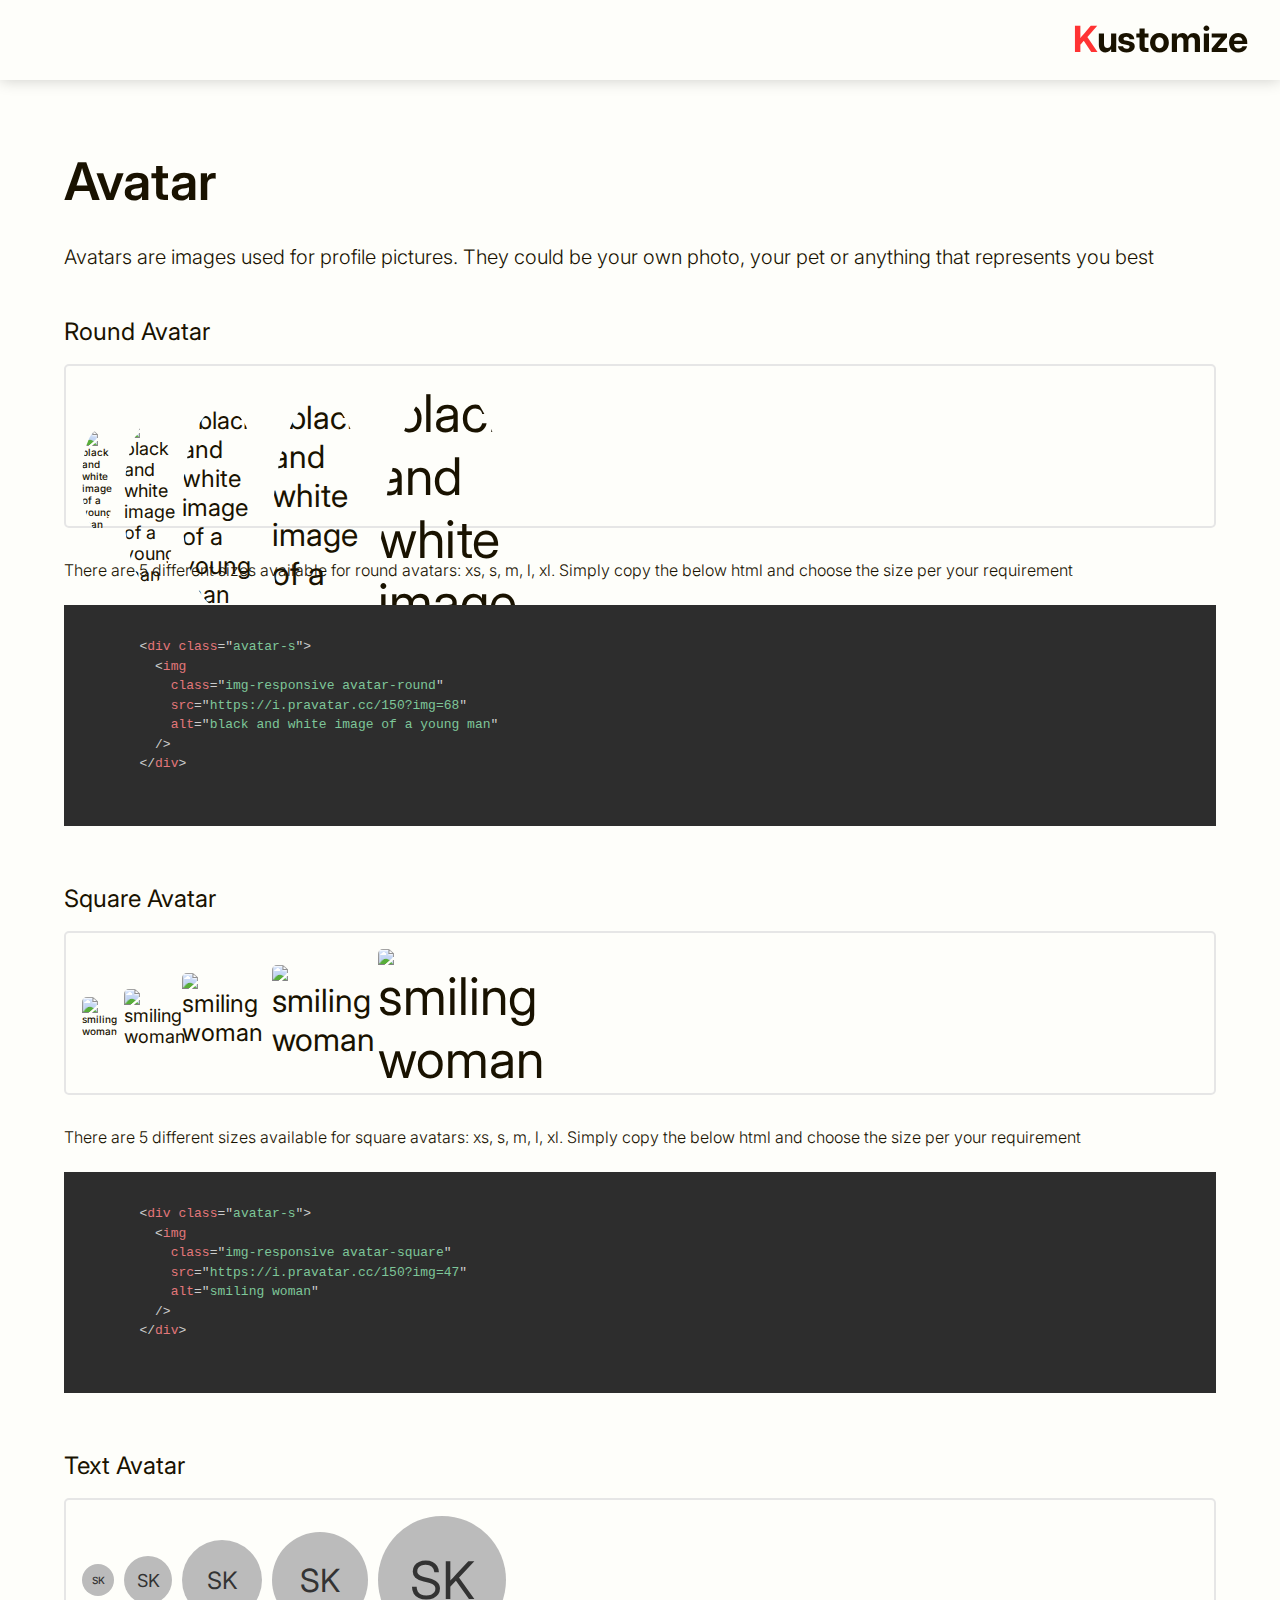
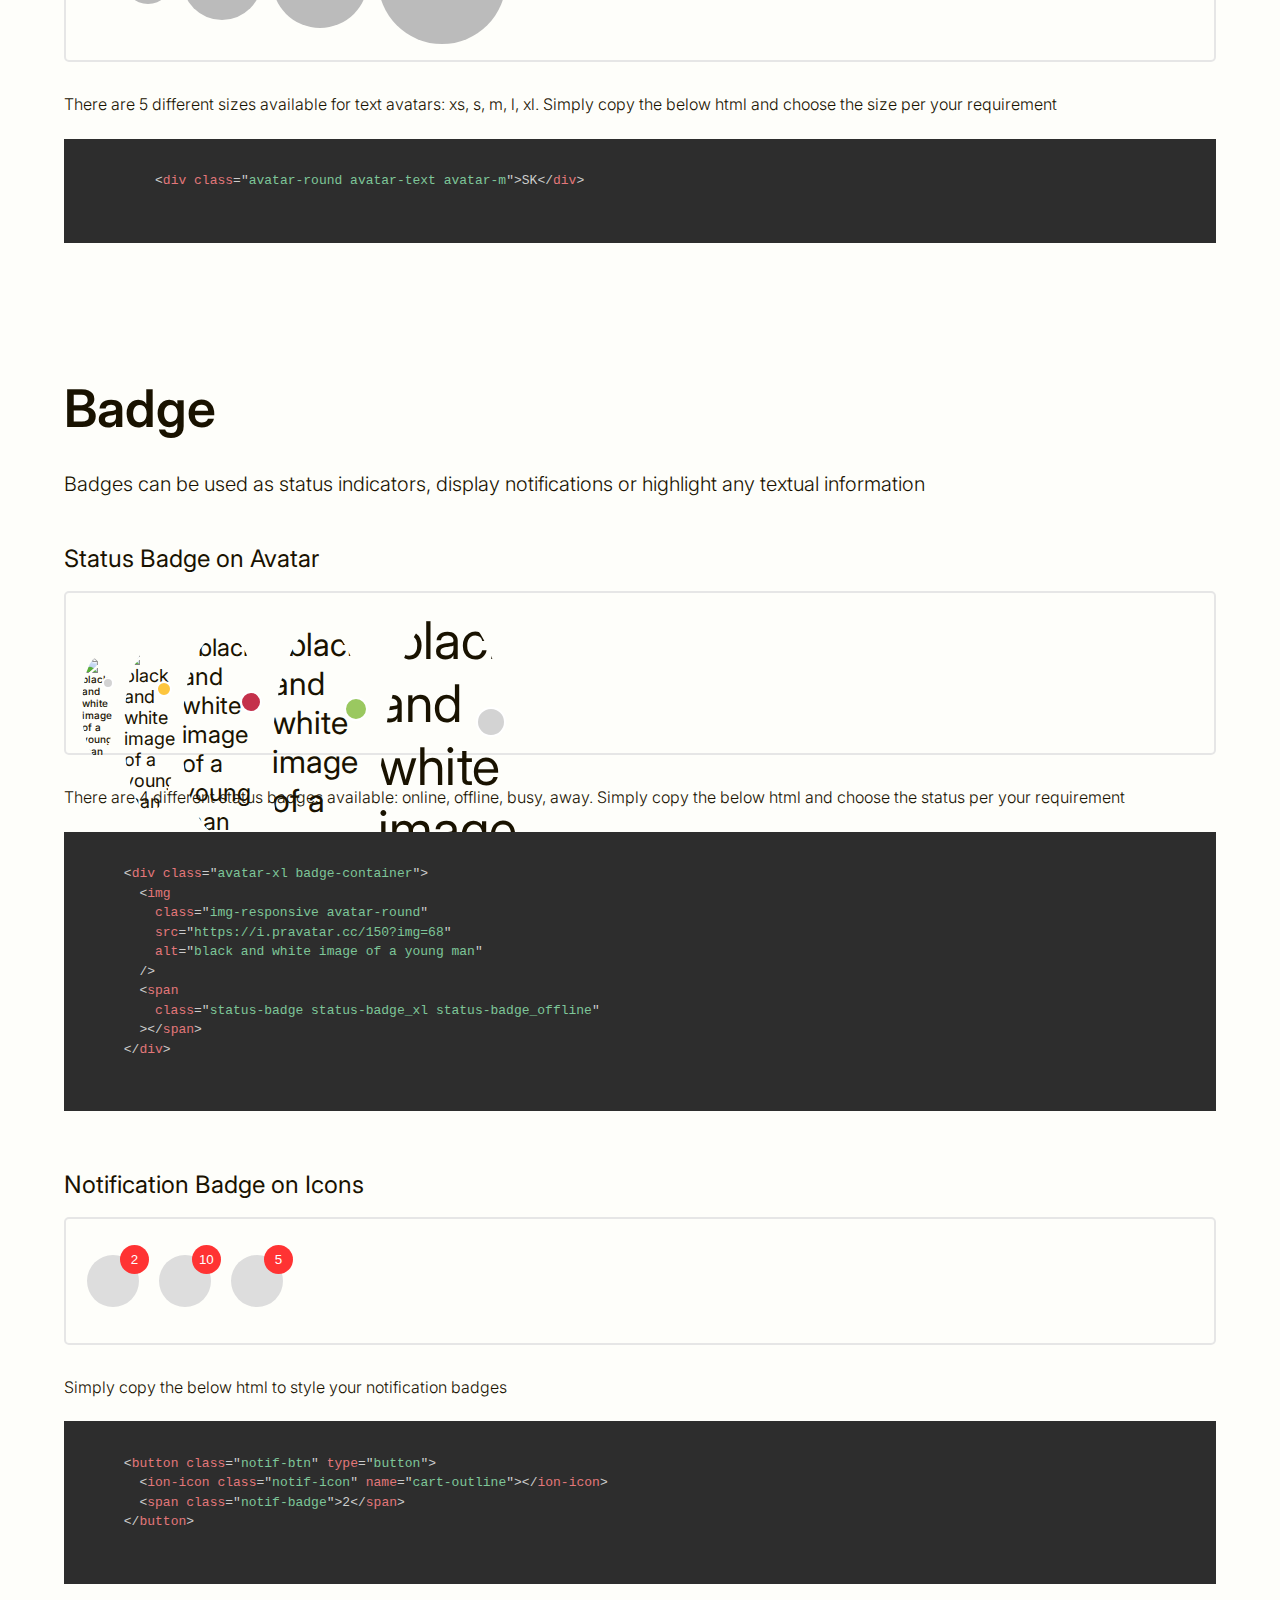
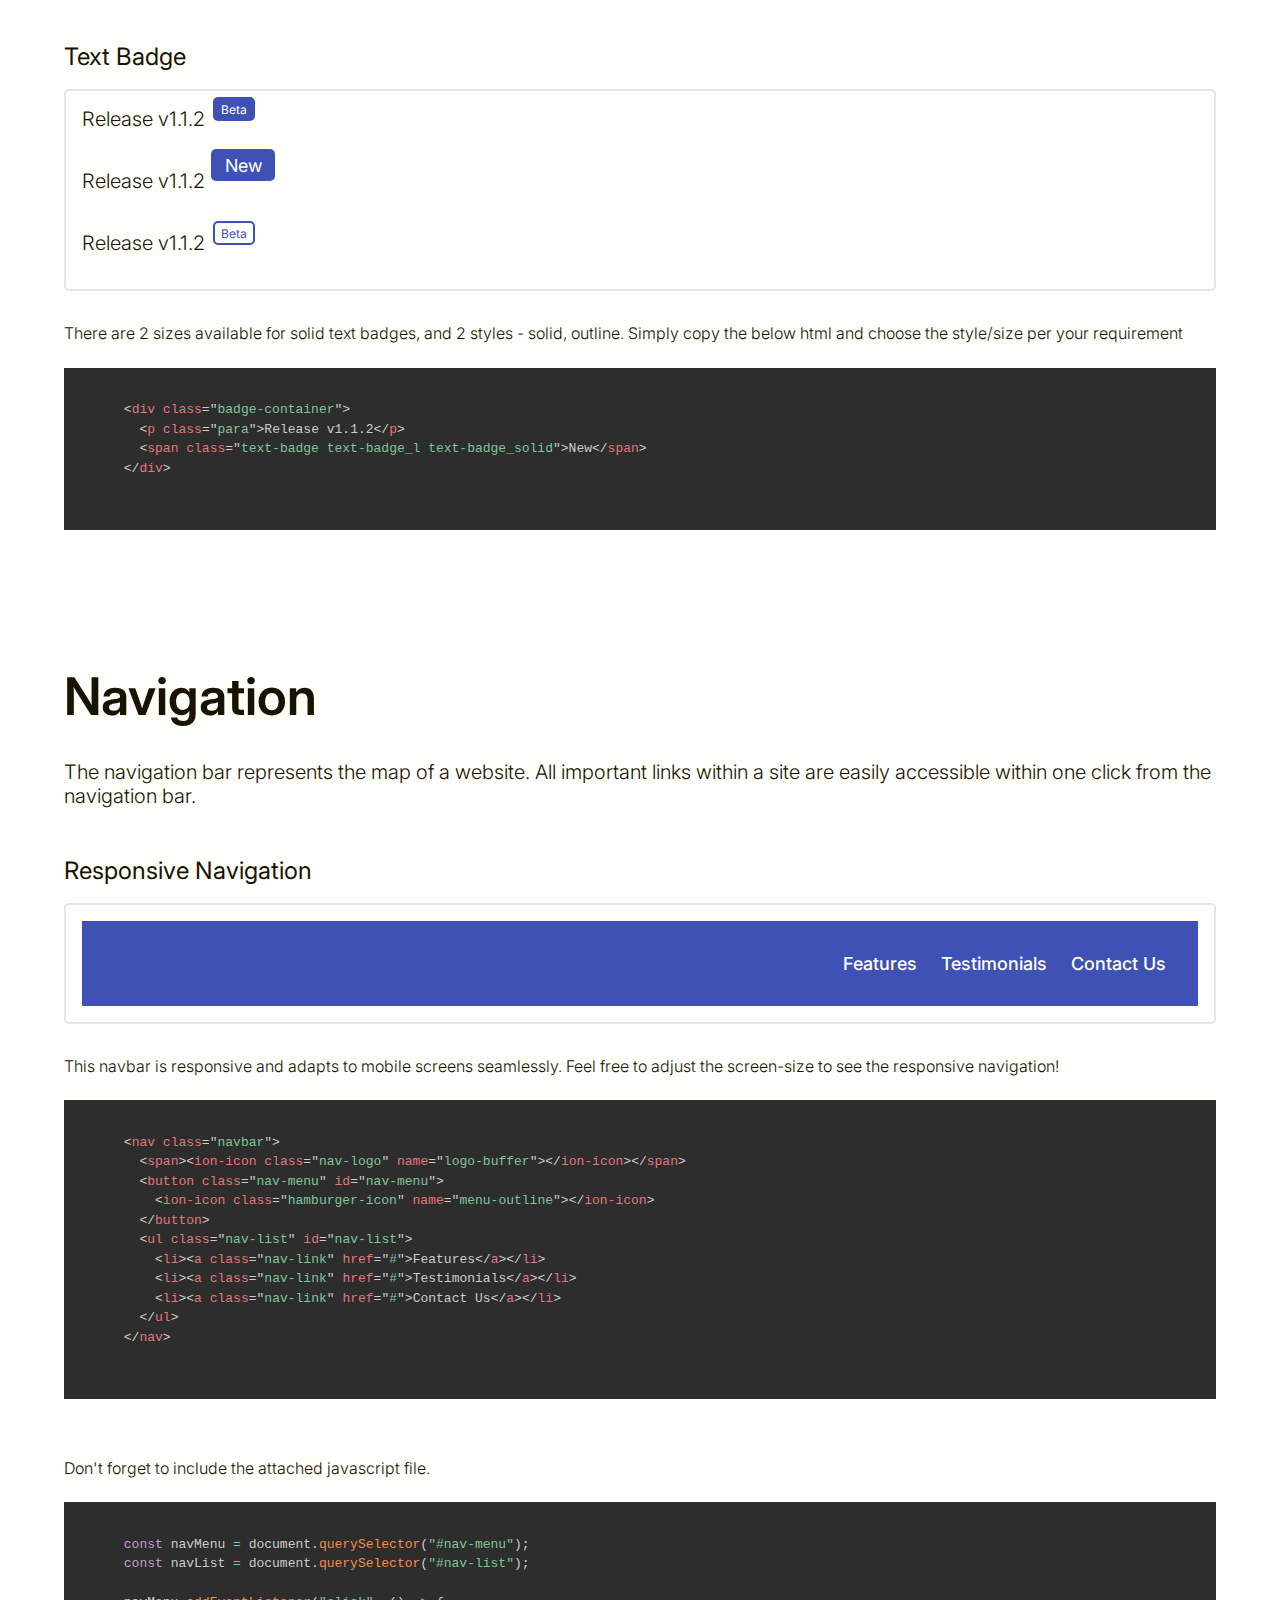
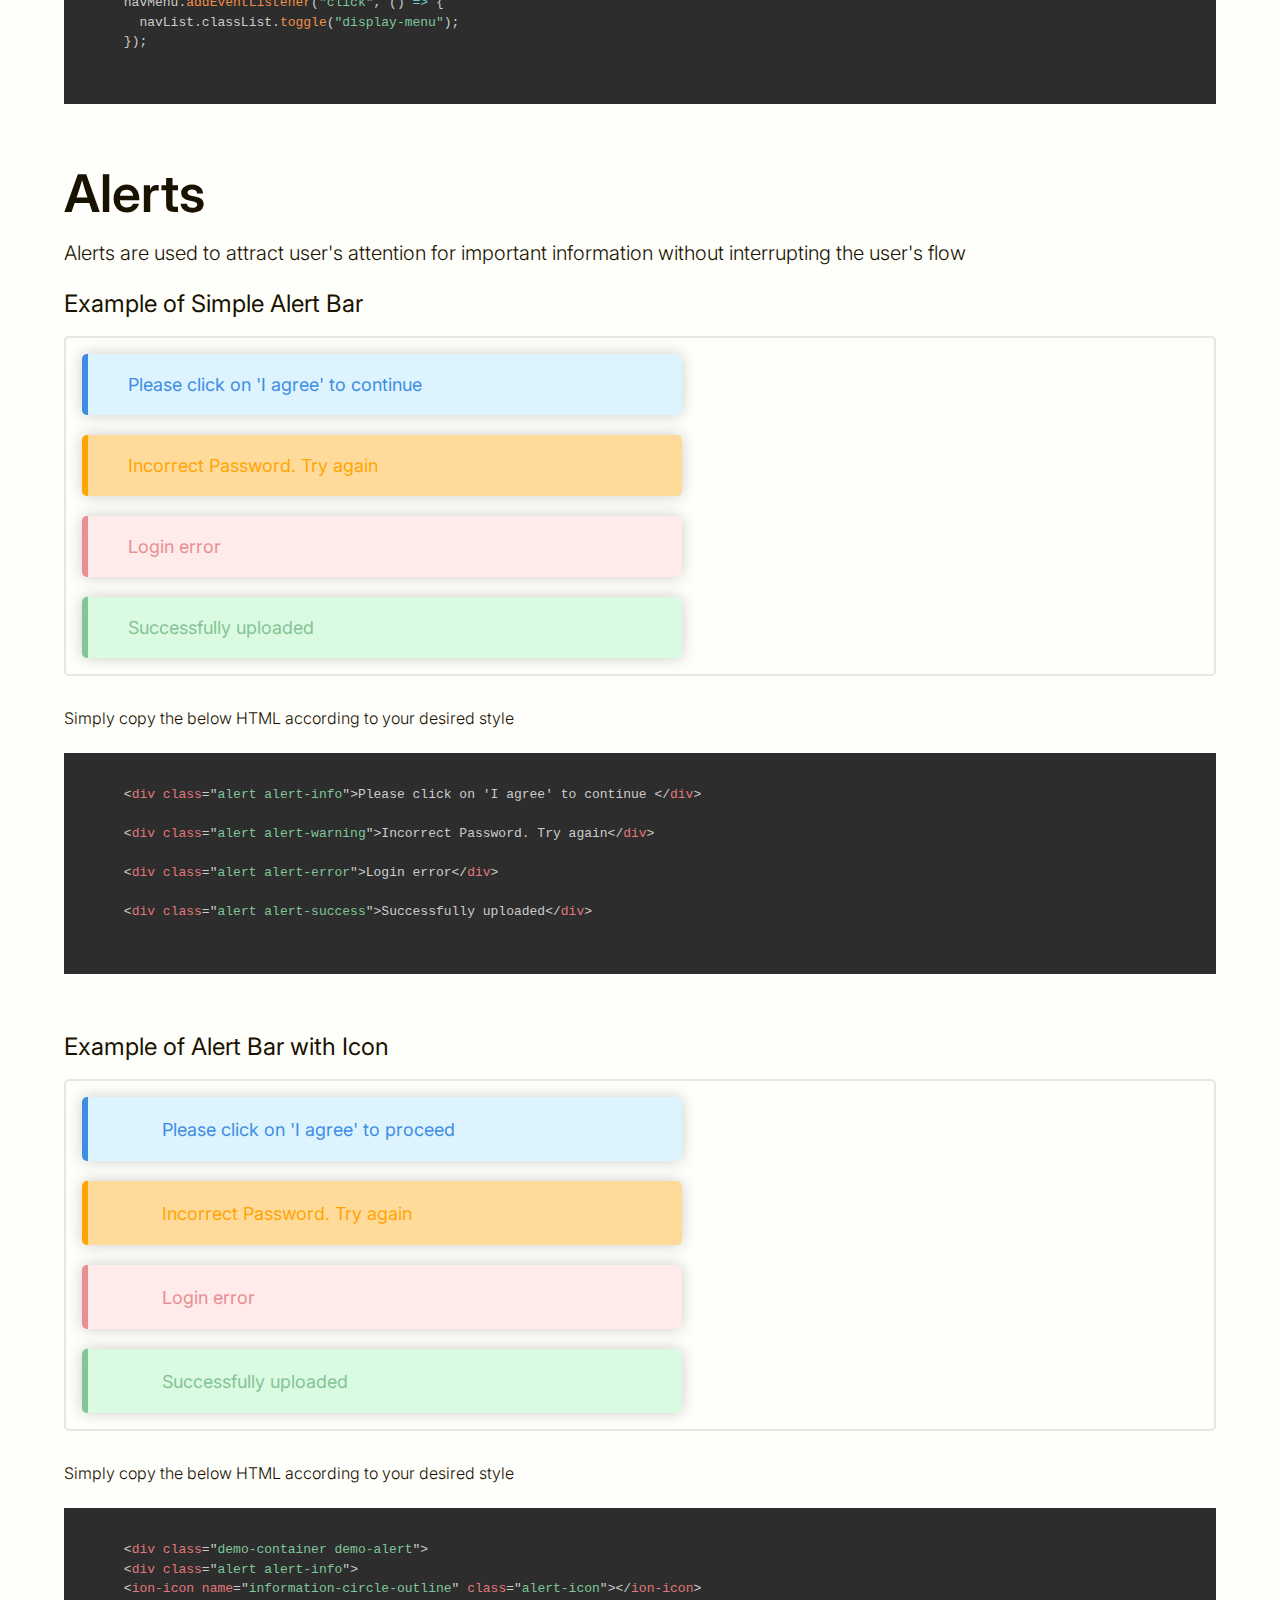
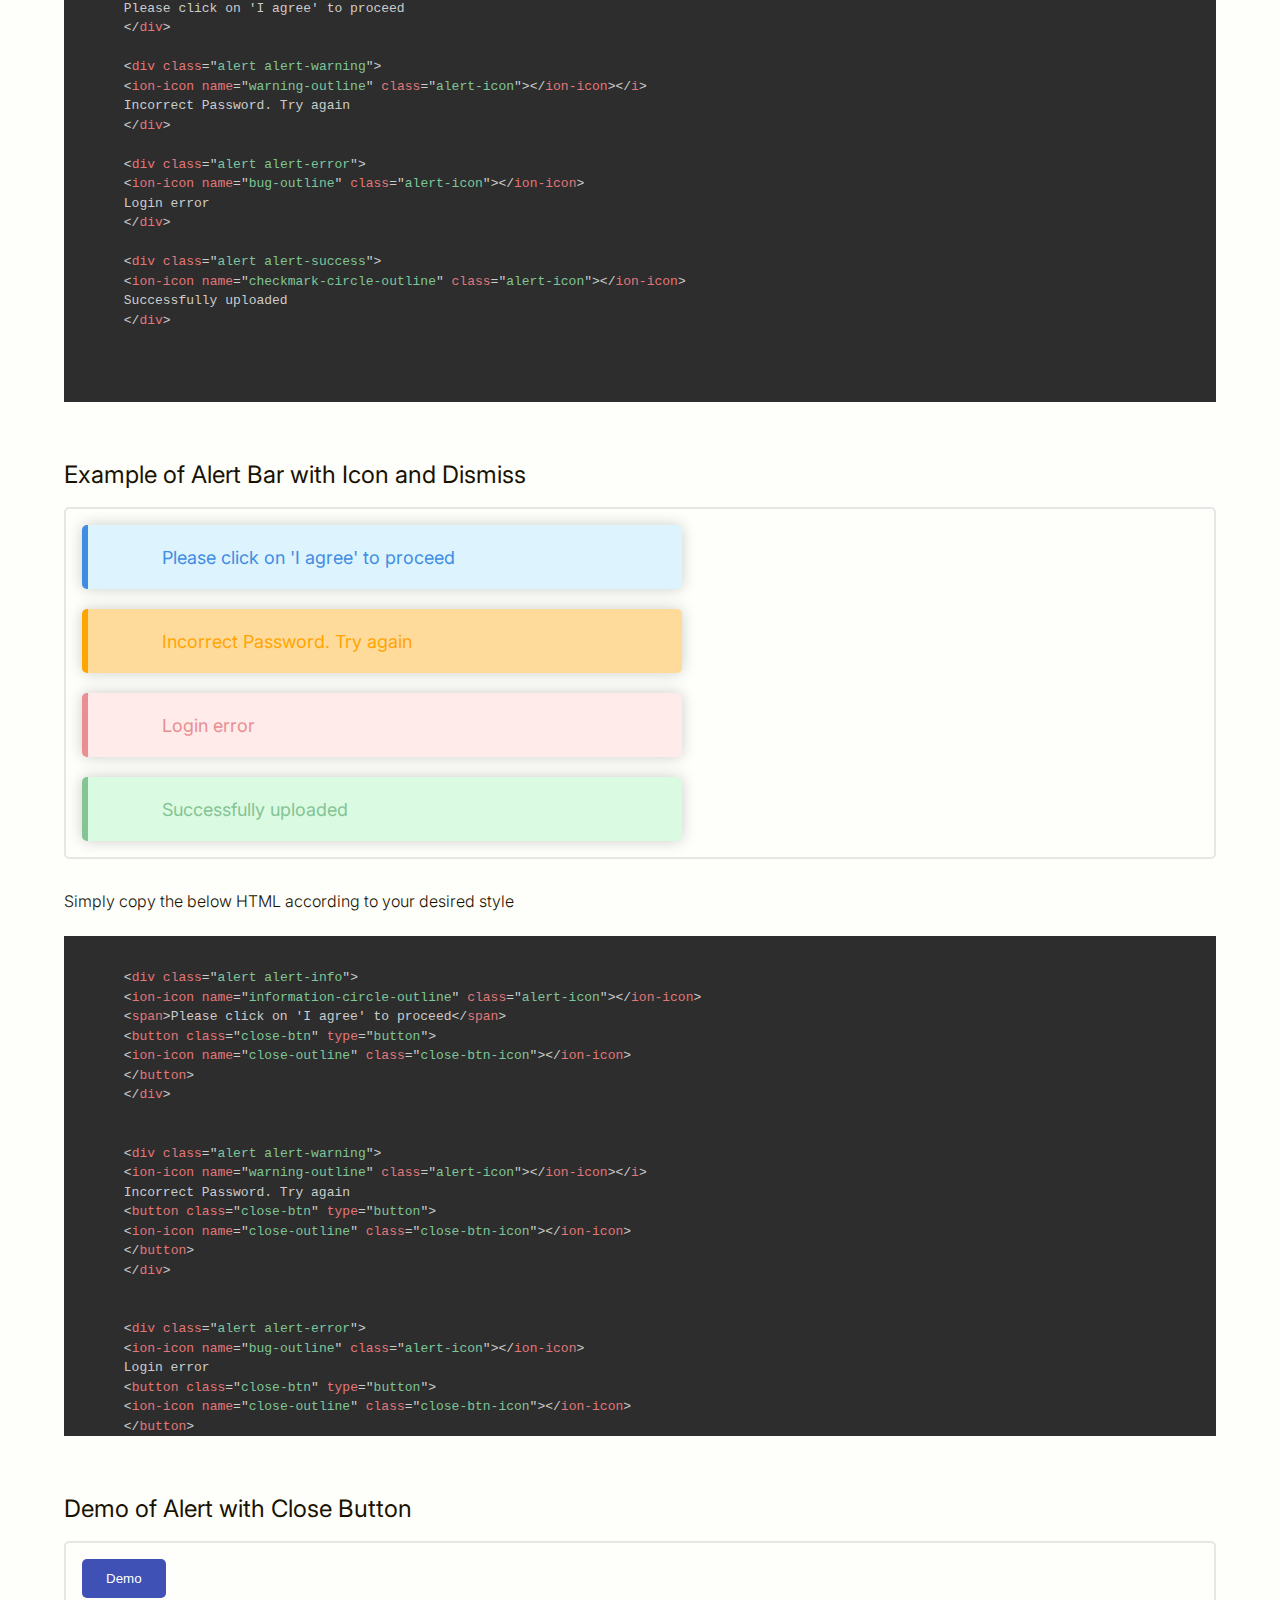
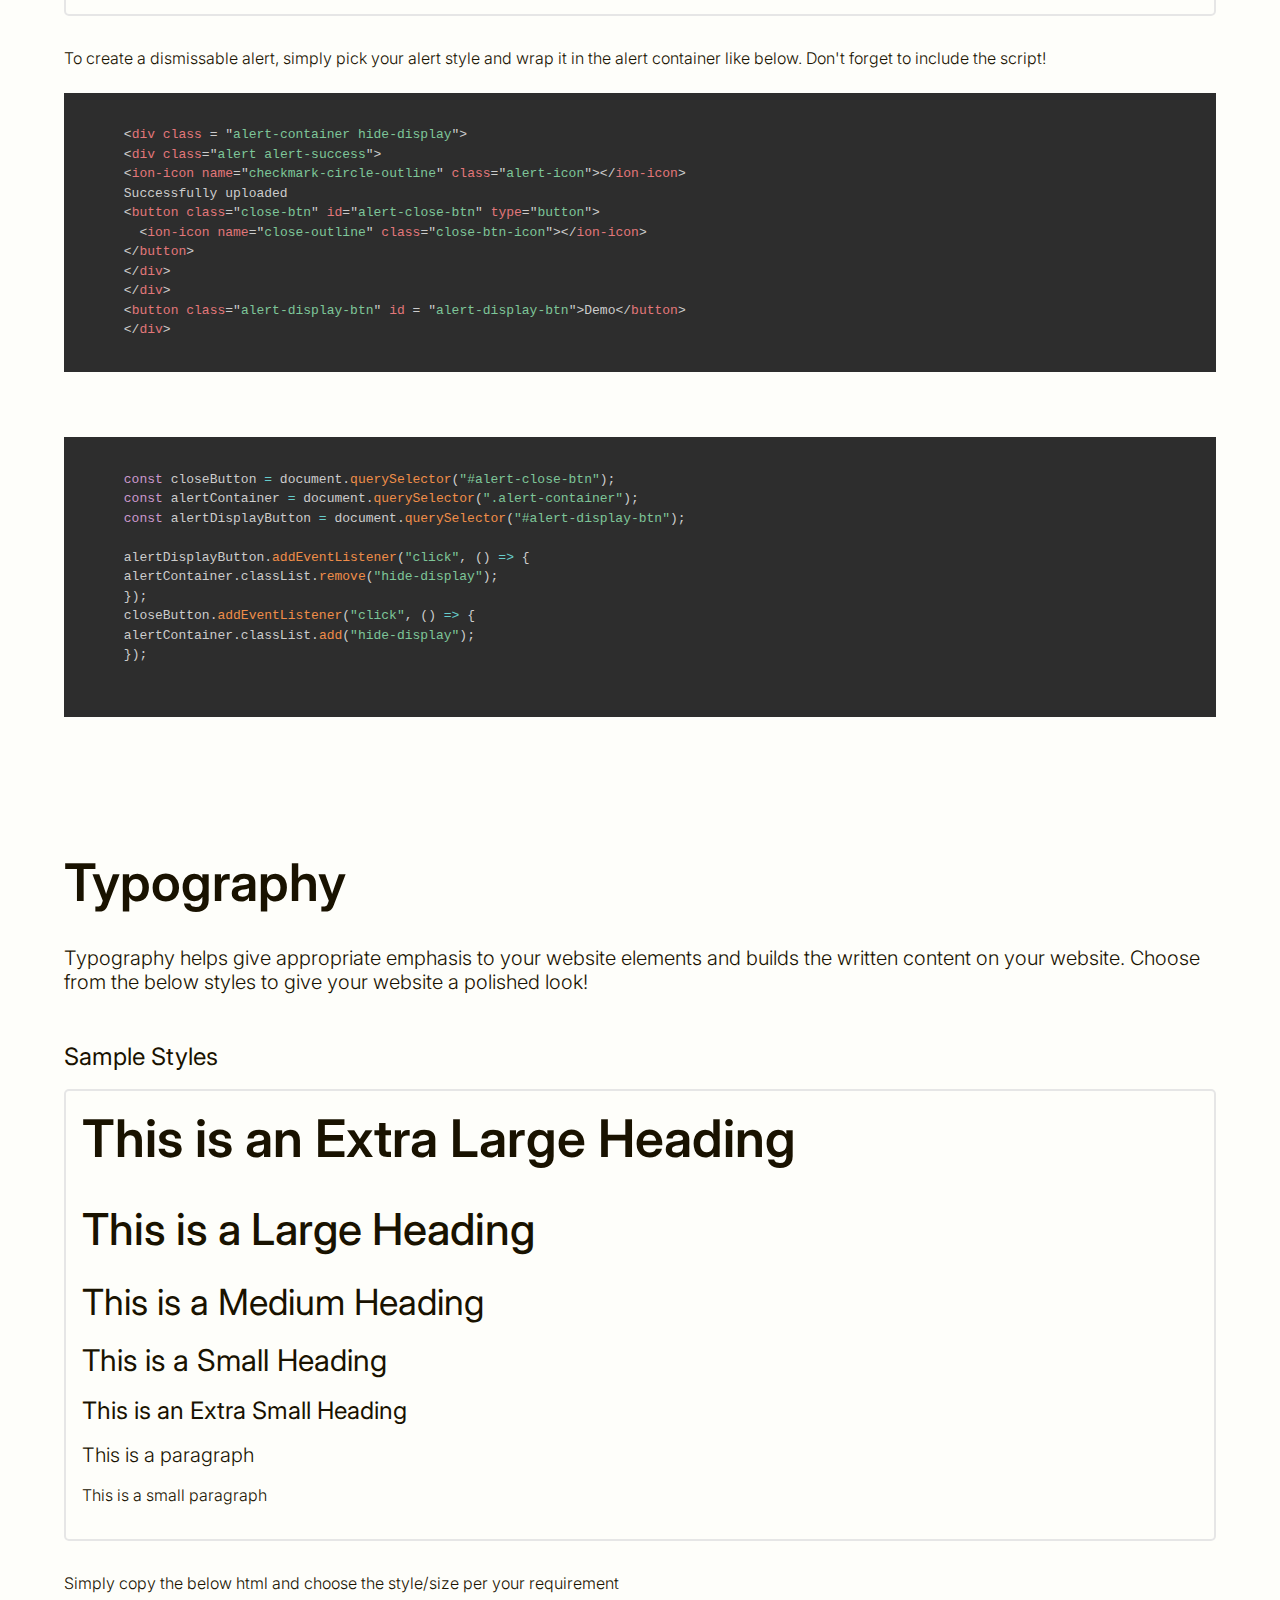
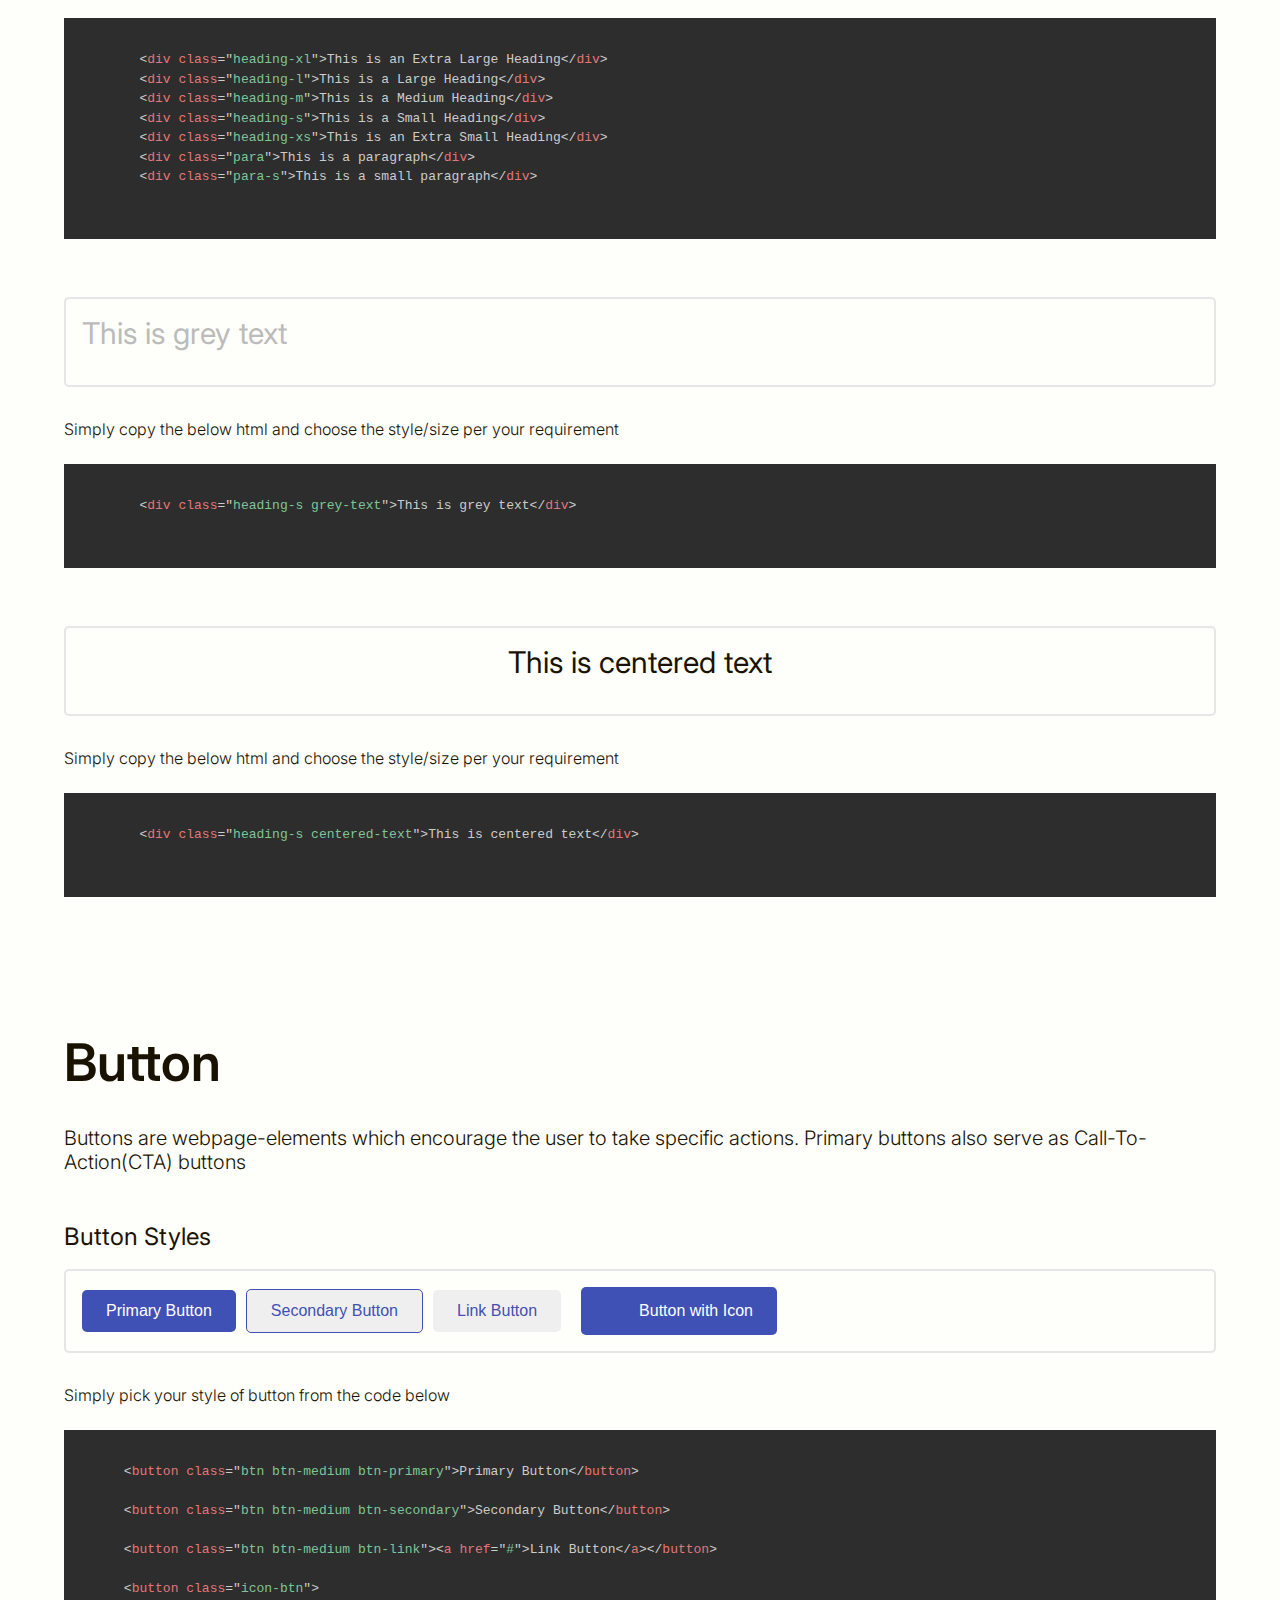
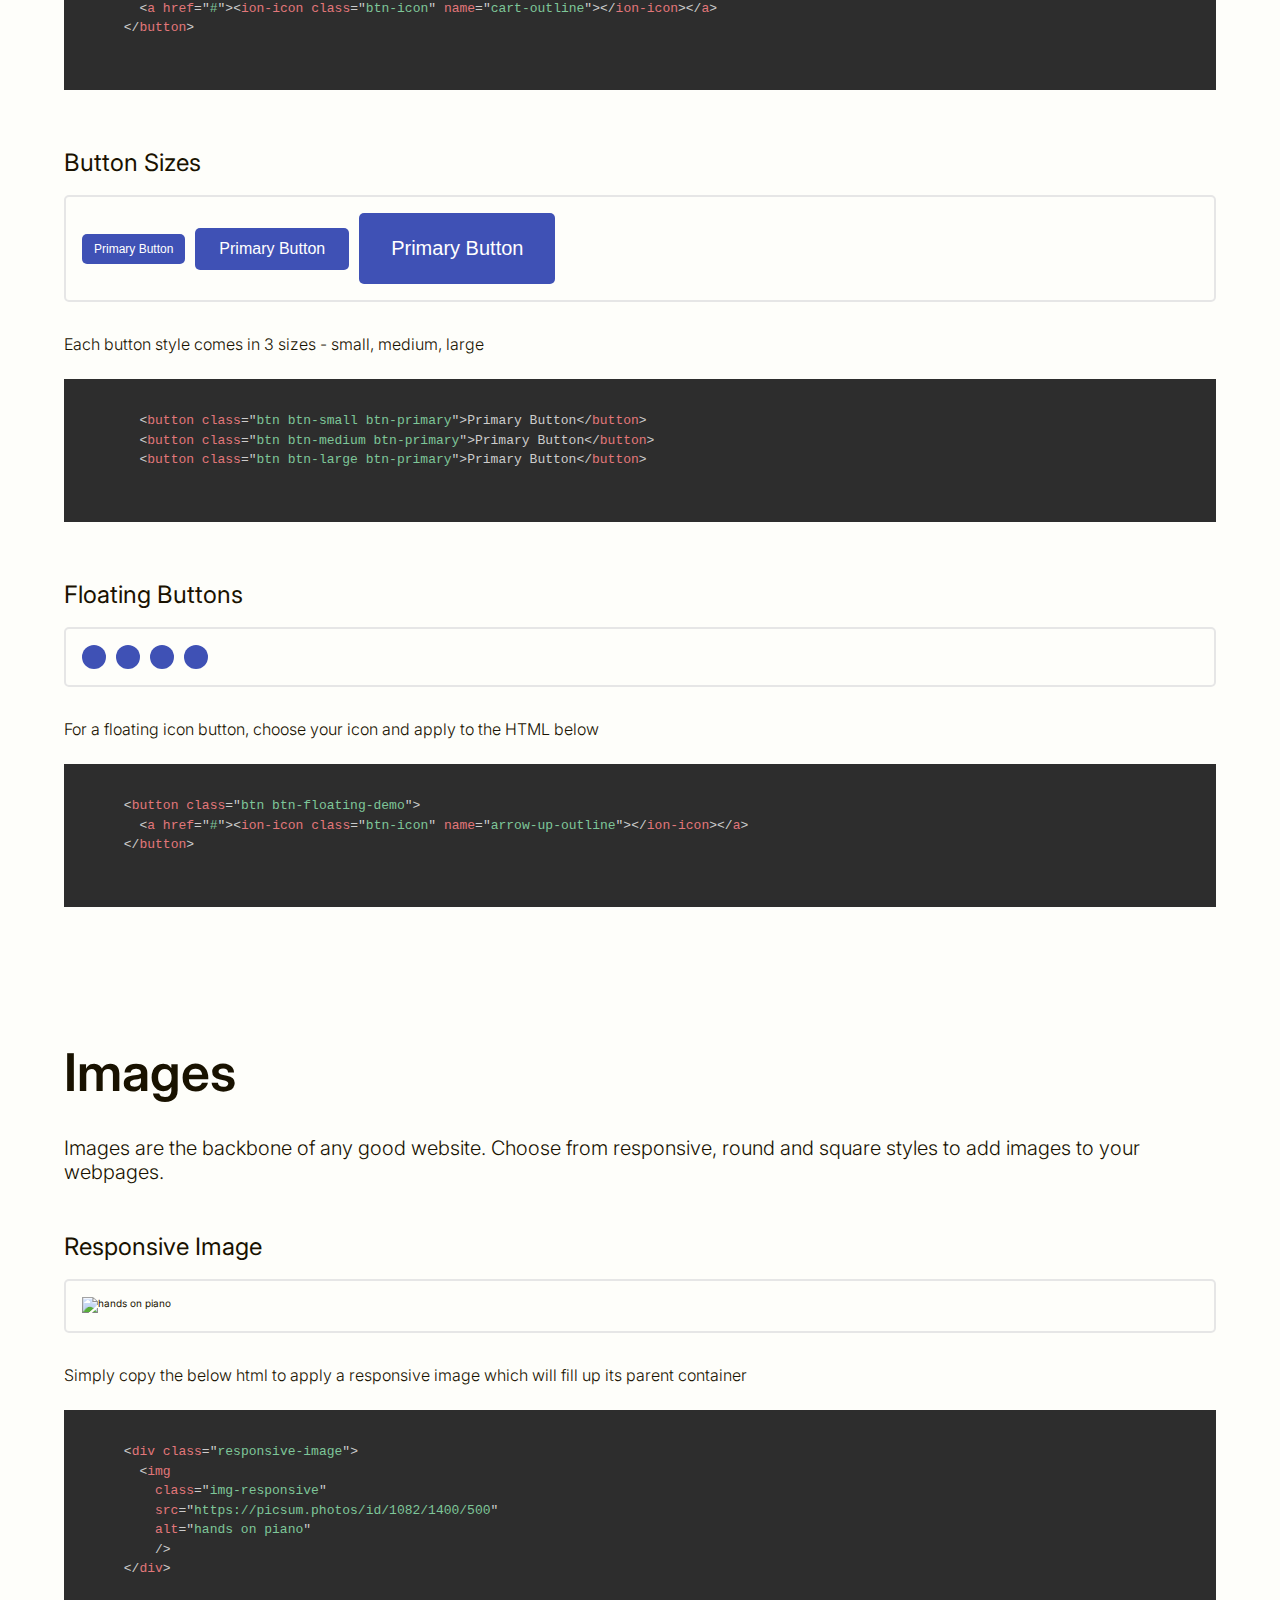
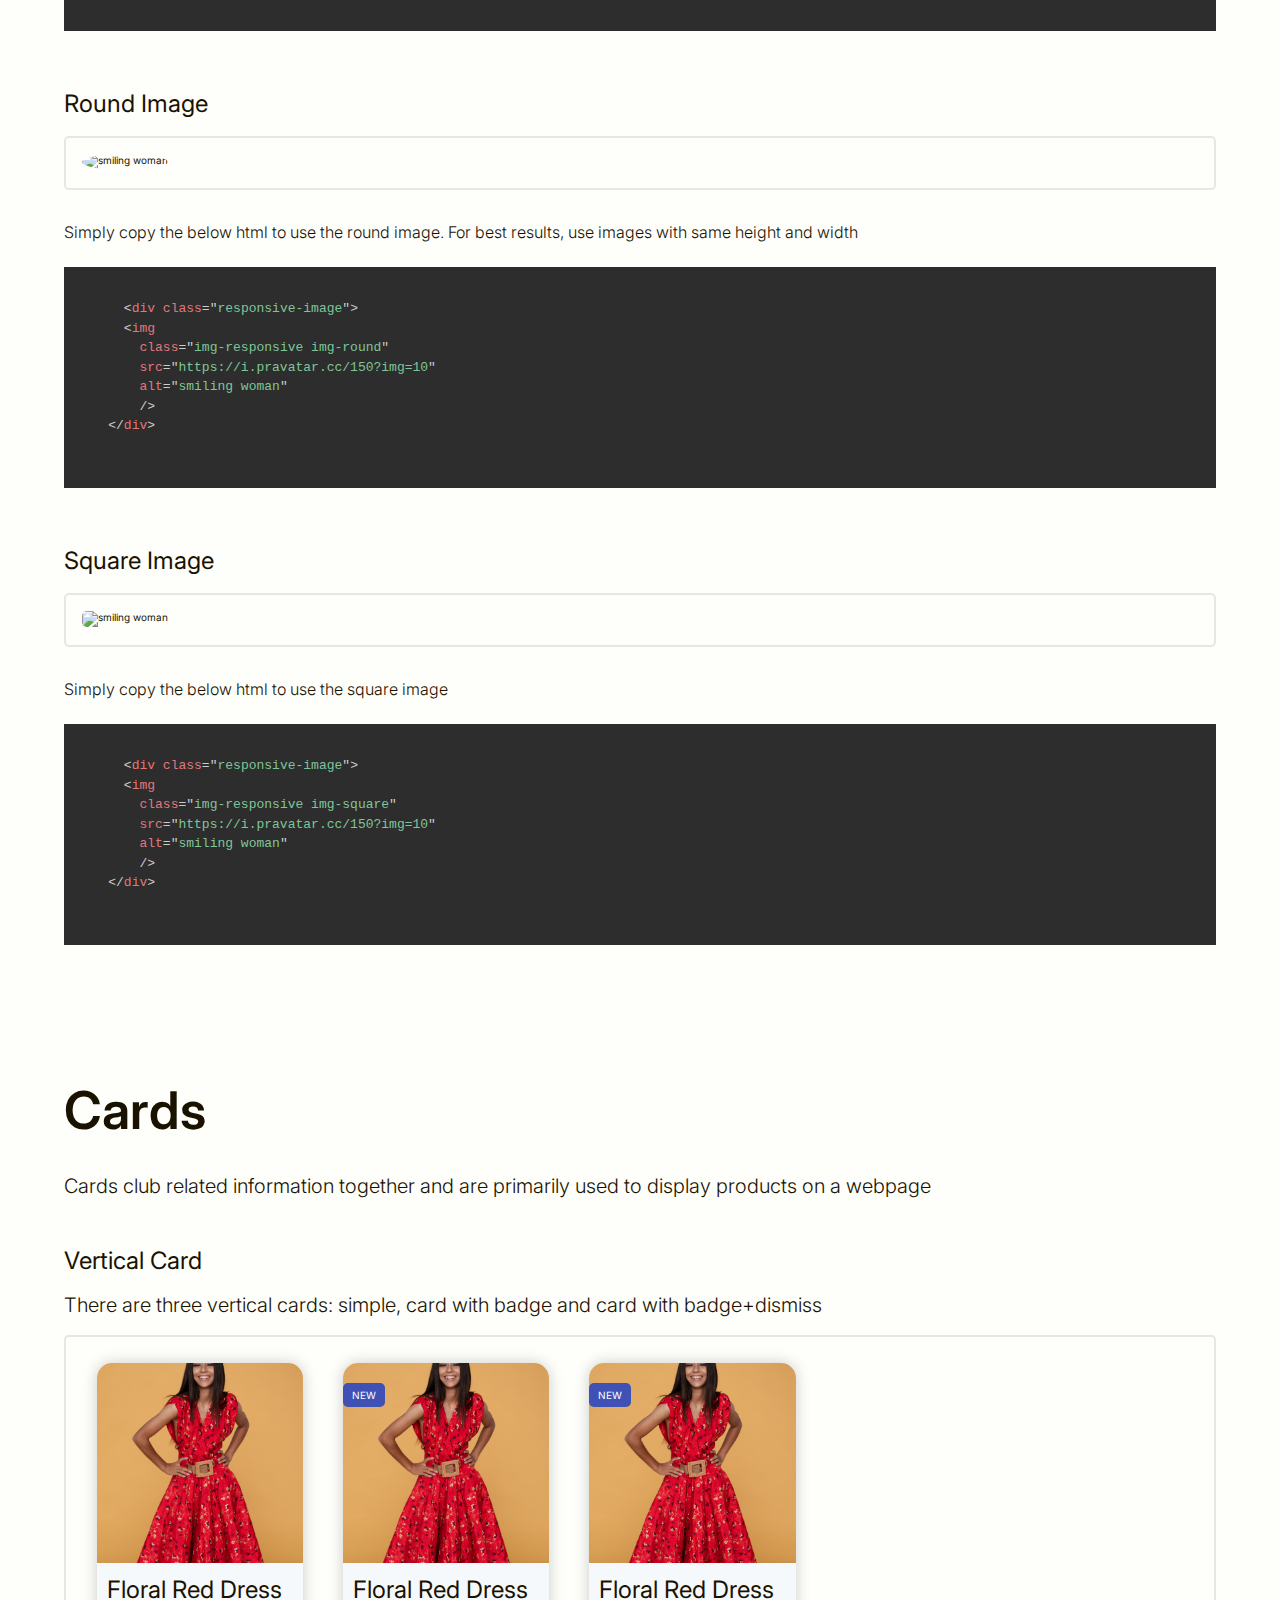
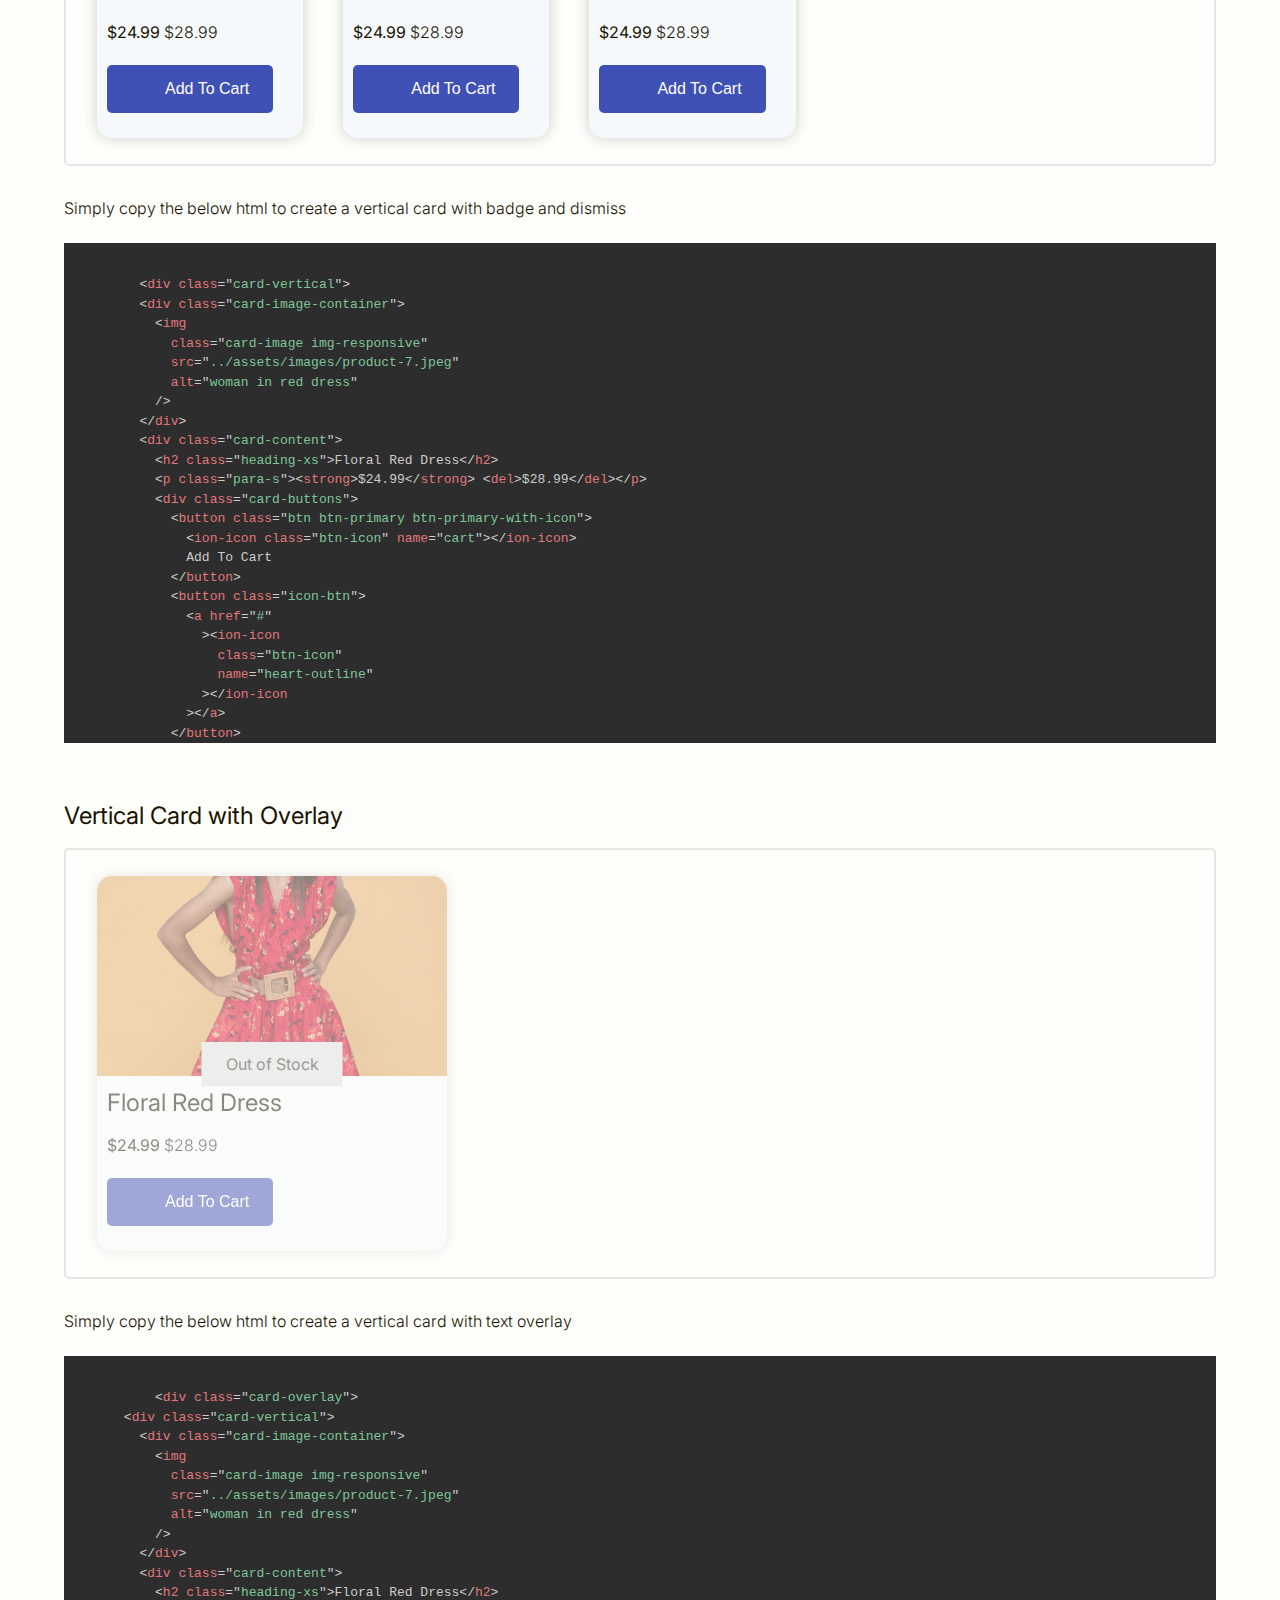
==== commit f2d5306a: "Resolved merge conflicts" ====
--- a/pages/documentation.html
+++ b/pages/documentation.html
@@ -87,15 +87,15 @@
             ><ion-icon class="social-icon" name="list-outline"></ion-icon
             >List</a
           >
-          <a class="main-nav-link" href="#"
+          <a class="main-nav-link" href="#modal-section"
             ><ion-icon class="social-icon" name="scan-outline"></ion-icon
             >Modal</a
           >
-          <a class="main-nav-link" href="#"
+          <a class="main-nav-link" href="#navbar-section"
             ><ion-icon class="social-icon" name="navigate-outline"></ion-icon
             >Navigation</a
           >
-          <a class="main-nav-link" href="#"
+          <a class="main-nav-link" href="#rating-section"
             ><ion-icon class="social-icon" name="star-half-outline"></ion-icon
             >Rating</a
           >
@@ -416,7 +416,71 @@
         </div>
 
         <div class="component-wrapper"></div>
-        <div class="component-wrapper"></div>
+
+        <!-- Navigation -->
+        <div class="component-wrapper" id="navbar-section">
+          <h1 class="heading-xl">Navigation</h1>
+          <p class="para mg-bottom-m">
+            The navigation bar represents the map of a website. All important
+            links within a site are easily accessible within one click from the
+            navigation bar.
+          </p>
+          <h3 class="heading-xs">Responsive Navigation</h3>
+          <div class="demo-container demo-navbar">
+            <nav class="navbar">
+              <span
+                ><ion-icon class="nav-logo" name="logo-buffer"></ion-icon
+              ></span>
+              <button class="nav-menu" id="nav-menu">
+                <ion-icon class="hamburger-icon" name="menu-outline"></ion-icon>
+              </button>
+              <ul class="nav-list" id="nav-list">
+                <li><a class="nav-link" href="#">Features</a></li>
+                <li><a class="nav-link" href="#">Testimonials</a></li>
+                <li><a class="nav-link" href="#">Contact Us</a></li>
+              </ul>
+            </nav>
+          </div>
+
+          <div class="code-container">
+            <p class="para-s">
+              This navbar is responsive and adapts to mobile screens seamlessly.
+              Feel free to adjust the screen-size to see the responsive
+              navigation!
+            </p>
+            <pre>
+                <code class="language-html">
+      &lt;nav class="navbar"&gt;
+        &lt;span&gt;&lt;ion-icon class="nav-logo" name="logo-buffer"&gt;&lt;/ion-icon&gt;&lt;/span&gt;
+        &lt;button class="nav-menu" id="nav-menu"&gt;
+          &lt;ion-icon class="hamburger-icon" name="menu-outline"&gt;&lt;/ion-icon&gt;
+        &lt;/button&gt;
+        &lt;ul class="nav-list" id="nav-list"&gt;
+          &lt;li&gt;&lt;a class="nav-link" href="#"&gt;Features&lt;/a&gt;&lt;/li&gt;
+          &lt;li&gt;&lt;a class="nav-link" href="#"&gt;Testimonials&lt;/a&gt;&lt;/li&gt;
+          &lt;li&gt;&lt;a class="nav-link" href="#"&gt;Contact Us&lt;/a&gt;&lt;/li&gt;
+        &lt;/ul&gt;
+      &lt;/nav&gt;
+                </code>
+              </pre>
+          </div>
+
+          <div class="code-container">
+            <p class="para-s">
+              Don't forget to include the attached javascript file.
+            </p>
+            <pre>
+                <code class="language-javascript">
+      const navMenu = document.querySelector("#nav-menu");
+      const navList = document.querySelector("#nav-list");
+      
+      navMenu.addEventListener("click", () => {
+        navList.classList.toggle("display-menu");
+      });
+                </code>
+              </pre>
+          </div>
+        </div>
         <div class="component-wrapper"></div>
         <div class="component-wrapper"></div>
         <div class="component-wrapper"></div>
@@ -1352,94 +1416,92 @@
     </code>
   </pre>
           </div>
-          <div class="component-wrapper"></div>
-          <div class="component-wrapper mg-bottom-xl" id="inputs-section">
-            <h1 class="heading-xl">Inputs</h1>
-            <p class="para mg-bottom-m">
-              Input Forms are used to gather user details and/or feedback. The
-              below form contains validation checks for incorrect user inputs
-            </p>
-            <h3 class="heading-xs">Responsive Input Form with Validation</h3>
-            <div class="demo-container">
-              <div class="form-container">
-                <div class="form-header">
-                  <h2 class="heading-xs">Create Account</h2>
+        </div>
+
+        <!-- Inputs -->
+        <div class="component-wrapper mg-bottom-xl" id="inputs-section">
+          <h1 class="heading-xl">Inputs</h1>
+          <p class="para mg-bottom-m">
+            Input Forms are used to gather user details and/or feedback. The
+            below form contains validation checks for incorrect user inputs
+          </p>
+          <h3 class="heading-xs">Responsive Input Form with Validation</h3>
+          <div class="demo-container">
+            <div class="form-container">
+              <div class="form-header">
+                <h2 class="heading-xs">Create Account</h2>
+              </div>
+              <form class="form" id="form">
+                <div class="form-control">
+                  <label>Username</label>
+                  <input type="text" placeholder="Username" id="username" />
+                  <ion-icon
+                    class="form-icon form-icon-success"
+                    name="checkmark-circle"
+                  ></ion-icon>
+                  <ion-icon
+                    class="form-icon form-icon-error"
+                    name="alert-circle"
+                  ></ion-icon>
+                  <p class="form-message">Error message</p>
                 </div>
-                <form class="form" id="form">
-                  <div class="form-control">
-                    <label>Username</label>
-                    <input type="text" placeholder="Username" id="username" />
-                    <ion-icon
-                      class="form-icon form-icon-success"
-                      name="checkmark-circle"
-                    ></ion-icon>
-                    <ion-icon
-                      class="form-icon form-icon-error"
-                      name="alert-circle"
-                    ></ion-icon>
-                    <p class="form-message">Error message</p>
-                  </div>
-
-                  <div class="form-control">
-                    <label>Email</label>
-                    <input type="email" placeholder="Email" id="email" />
-                    <ion-icon
-                      class="form-icon form-icon-success"
-                      name="checkmark-circle"
-                    ></ion-icon>
-                    <ion-icon
-                      class="form-icon form-icon-error"
-                      name="alert-circle-outline"
-                    ></ion-icon>
-                    <p class="form-message">Error message</p>
-                  </div>
-
-                  <div class="form-control">
-                    <label>Password</label>
-                    <input
-                      type="password"
-                      placeholder="Password"
-                      id="password"
-                    />
-                    <ion-icon
-                      class="form-icon form-icon-success"
-                      name="checkmark-circle"
-                    ></ion-icon>
-                    <ion-icon
-                      class="form-icon form-icon-error"
-                      name="alert-circle-outline"
-                    ></ion-icon>
-                    <p class="form-message">Error message</p>
-                  </div>
-
-                  <div class="form-control">
-                    <label>Confirm Password</label>
-                    <input
-                      type="password"
-                      placeholder="Confirm password"
-                      id="password2"
-                    />
-                    <ion-icon
-                      class="form-icon form-icon-success"
-                      name="checkmark-circle"
-                    ></ion-icon>
-                    <ion-icon
-                      class="form-icon form-icon-error"
-                      name="alert-circle-outline"
-                    ></ion-icon>
-                    <p class="form-message">Error message</p>
-                  </div>
-
-                  <button class="form-button">Submit</button>
-                </form>
-              </div>
-            </div>
-            <div class="code-container">
-              <p class="para-s">
-                Simply Copy and below HTML code and don't forget to include the
-                inputs script which is part of the library source code
-              </p>
-              <pre>
+
+                <div class="form-control">
+                  <label>Email</label>
+                  <input type="email" placeholder="Email" id="email" />
+                  <ion-icon
+                    class="form-icon form-icon-success"
+                    name="checkmark-circle"
+                  ></ion-icon>
+                  <ion-icon
+                    class="form-icon form-icon-error"
+                    name="alert-circle-outline"
+                  ></ion-icon>
+                  <p class="form-message">Error message</p>
+                </div>
+
+                <div class="form-control">
+                  <label>Password</label>
+                  <input type="password" placeholder="Password" id="password" />
+                  <ion-icon
+                    class="form-icon form-icon-success"
+                    name="checkmark-circle"
+                  ></ion-icon>
+                  <ion-icon
+                    class="form-icon form-icon-error"
+                    name="alert-circle-outline"
+                  ></ion-icon>
+                  <p class="form-message">Error message</p>
+                </div>
+
+                <div class="form-control">
+                  <label>Confirm Password</label>
+                  <input
+                    type="password"
+                    placeholder="Confirm password"
+                    id="password2"
+                  />
+                  <ion-icon
+                    class="form-icon form-icon-success"
+                    name="checkmark-circle"
+                  ></ion-icon>
+                  <ion-icon
+                    class="form-icon form-icon-error"
+                    name="alert-circle-outline"
+                  ></ion-icon>
+                  <p class="form-message">Error message</p>
+                </div>
+
+                <button class="form-button">Submit</button>
+              </form>
+            </div>
+          </div>
+          <div class="code-container">
+            <p class="para-s">
+              Simply Copy and below HTML code and don't forget to include the
+              inputs script which is part of the library source code
+            </p>
+            <pre>
               <code class="language-html">
       &lt;div class="form-container"&gt;
       &lt;div class="form-header"&gt;
@@ -1511,54 +1573,52 @@
     &lt;/div&gt;
                 </code>
               </pre>
-            </div>
-          </div>
-          <div class="component-wrapper"></div>
-          <div class="component-wrapper"></div>
-          <div class="component-wrapper"></div>
-          <!-- Modal -->
-          <div class="component-wrapper">
-            <h1 class="heading-xl">Modal</h1>
-            <p class="para mg-bottom-m">
-              A modal prompts your user to take an action before anything else
-              can be done. It disables the rest of the screen, and the call to
-              action pops out.
-            </p>
-            <h3 class="heading-xs section-margin-sm">Clean, Minimal Modal</h3>
-            <div class="demo-container">
+          </div>
+        </div>
+
+        <!-- Modal -->
+        <div class="component-wrapper mg-bottom-xl" id="modal-section">
+          <h1 class="heading-xl">Modal</h1>
+          <p class="para mg-bottom-m">
+            A modal prompts your user to take an action before anything else can
+            be done. It disables the rest of the screen, and the call to action
+            pops out.
+          </p>
+          <h3 class="heading-xs section-margin-sm">Clean, Minimal Modal</h3>
+          <div class="demo-container">
+            <div class="modal">
+              <h1 class="heading-m">Modal</h1>
+              <p class="para">
+                Simple Modal which pops out of the page to attract the user's
+                attention. Replace it with your content.
+              </p>
+              <button class="hide-modal">Close</button>
+            </div>
+          </div>
+
+          <div class="demo-container demo-modal">
+            <h1 class="heading-s">Demo</h1>
+            <button class="display-modal" id="display-modal-btn">
+              View Modal
+            </button>
+            <div class="modal-container" id="modal-container">
               <div class="modal">
                 <h1 class="heading-m">Modal</h1>
                 <p class="para">
                   Simple Modal which pops out of the page to attract the user's
                   attention. Replace it with your content.
                 </p>
-                <button class="hide-modal">Close</button>
+                <button class="hide-modal" id="close-modal-btn">Close</button>
               </div>
             </div>
-
-            <div class="demo-container demo-modal">
-              <h1 class="heading-s">Demo</h1>
-              <button class="display-modal" id="display-modal-btn">
-                View Modal
-              </button>
-              <div class="modal-container" id="modal-container">
-                <div class="modal">
-                  <h1 class="heading-m">Modal</h1>
-                  <p class="para">
-                    Simple Modal which pops out of the page to attract the
-                    user's attention. Replace it with your content.
-                  </p>
-                  <button class="hide-modal" id="close-modal-btn">Close</button>
-                </div>
-              </div>
-            </div>
-
-            <div class="code-container">
-              <p class="para-s">
-                Simple copy paste the below HTML and Javascript and you will
-                have a clean modal in no time!
-              </p>
-              <pre>
+          </div>
+
+          <div class="code-container">
+            <p class="para-s">
+              Simple copy paste the below HTML and Javascript and you will have
+              a clean modal in no time!
+            </p>
+            <pre>
                 <code class="language-html">
       &lt;div class="demo-container demo-modal"&gt;
         &lt;h1 class="heading-s"&gt;Demo&lt;/h1&gt;
@@ -1578,10 +1638,10 @@
     &lt;/div&gt;
                 </code>
               </pre>
-            </div>
-
-            <div class="code-container">
-              <pre>
+          </div>
+
+          <div class="code-container">
+            <pre>
                 <code class="language-javascript">
       const displayModalButton = document.querySelector("#display-modal-btn");
       const hideModalButton = document.querySelector("#close-modal-btn");
@@ -1595,7 +1655,6 @@
         modalContainer.classList.remove("show");
             </code>
               </pre>
-            </div>
           </div>
         </div>
 
@@ -2253,7 +2312,8 @@
       <p class="copyright-text">| &copy;2022 Kustomize |</p>
     </footer>
   </body>
-  <script src="../assets/scripts/navbar.js"></script>
+  <script src="../assets/scripts/main-navbar.js"></script>
+  <script src="../assets/scripts/components/navbar.js"></script>
   <script src="../assets/scripts/prism.js"></script>
   <script src="../assets/scripts/alerts.js"></script>
   <script src="../assets/scripts/modal.js"></script>
--- a/css/documentation.css
+++ b/css/documentation.css
@@ -1,7 +1,7 @@
 @import url("./base-styles.css");
 @import url("./kustomize-components.css");
 @import url("./footer.css");
-@import url("./navbar.css");
+@import url("./main-navbar.css");
 
 body {
   font-family: "Inter", sans-serif;
@@ -69,6 +69,7 @@
   gap: 2rem;
 }
 
+.demo-navbar,
 .demo-modal {
   display: block;
 }
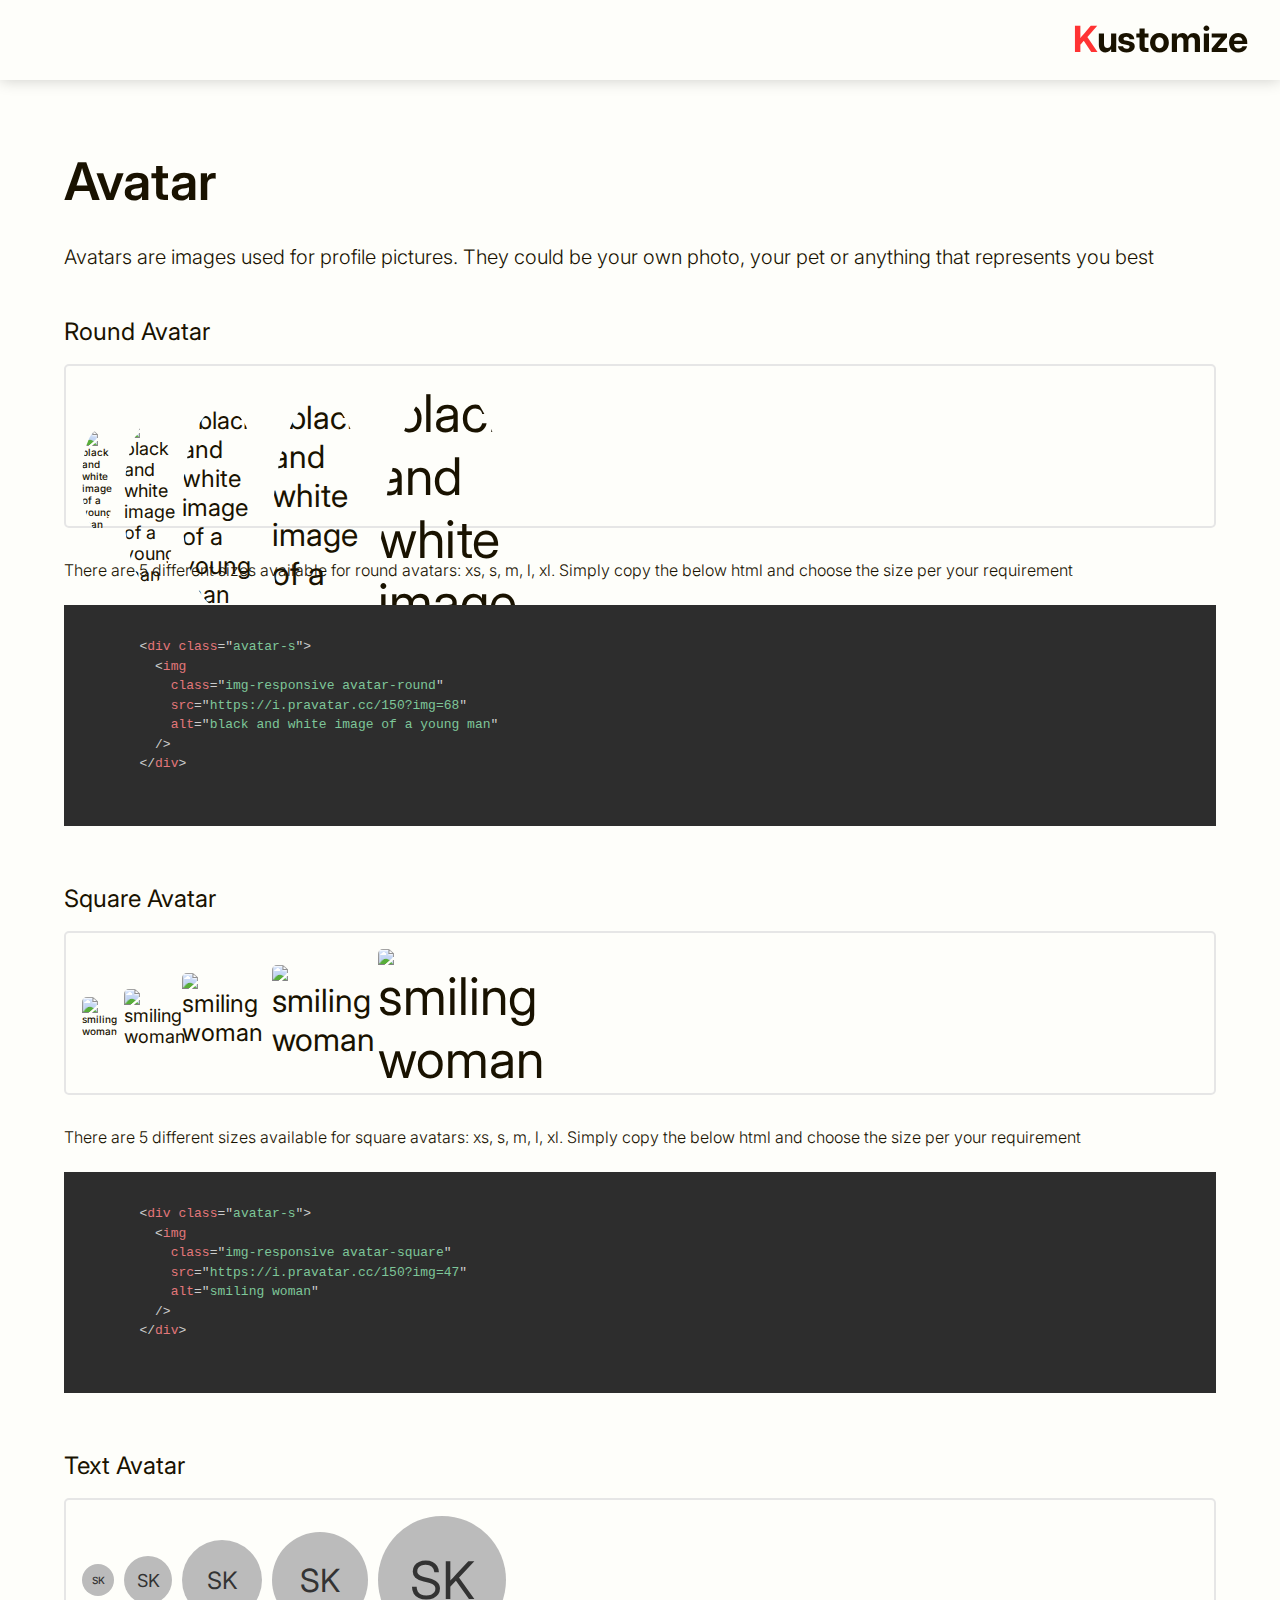
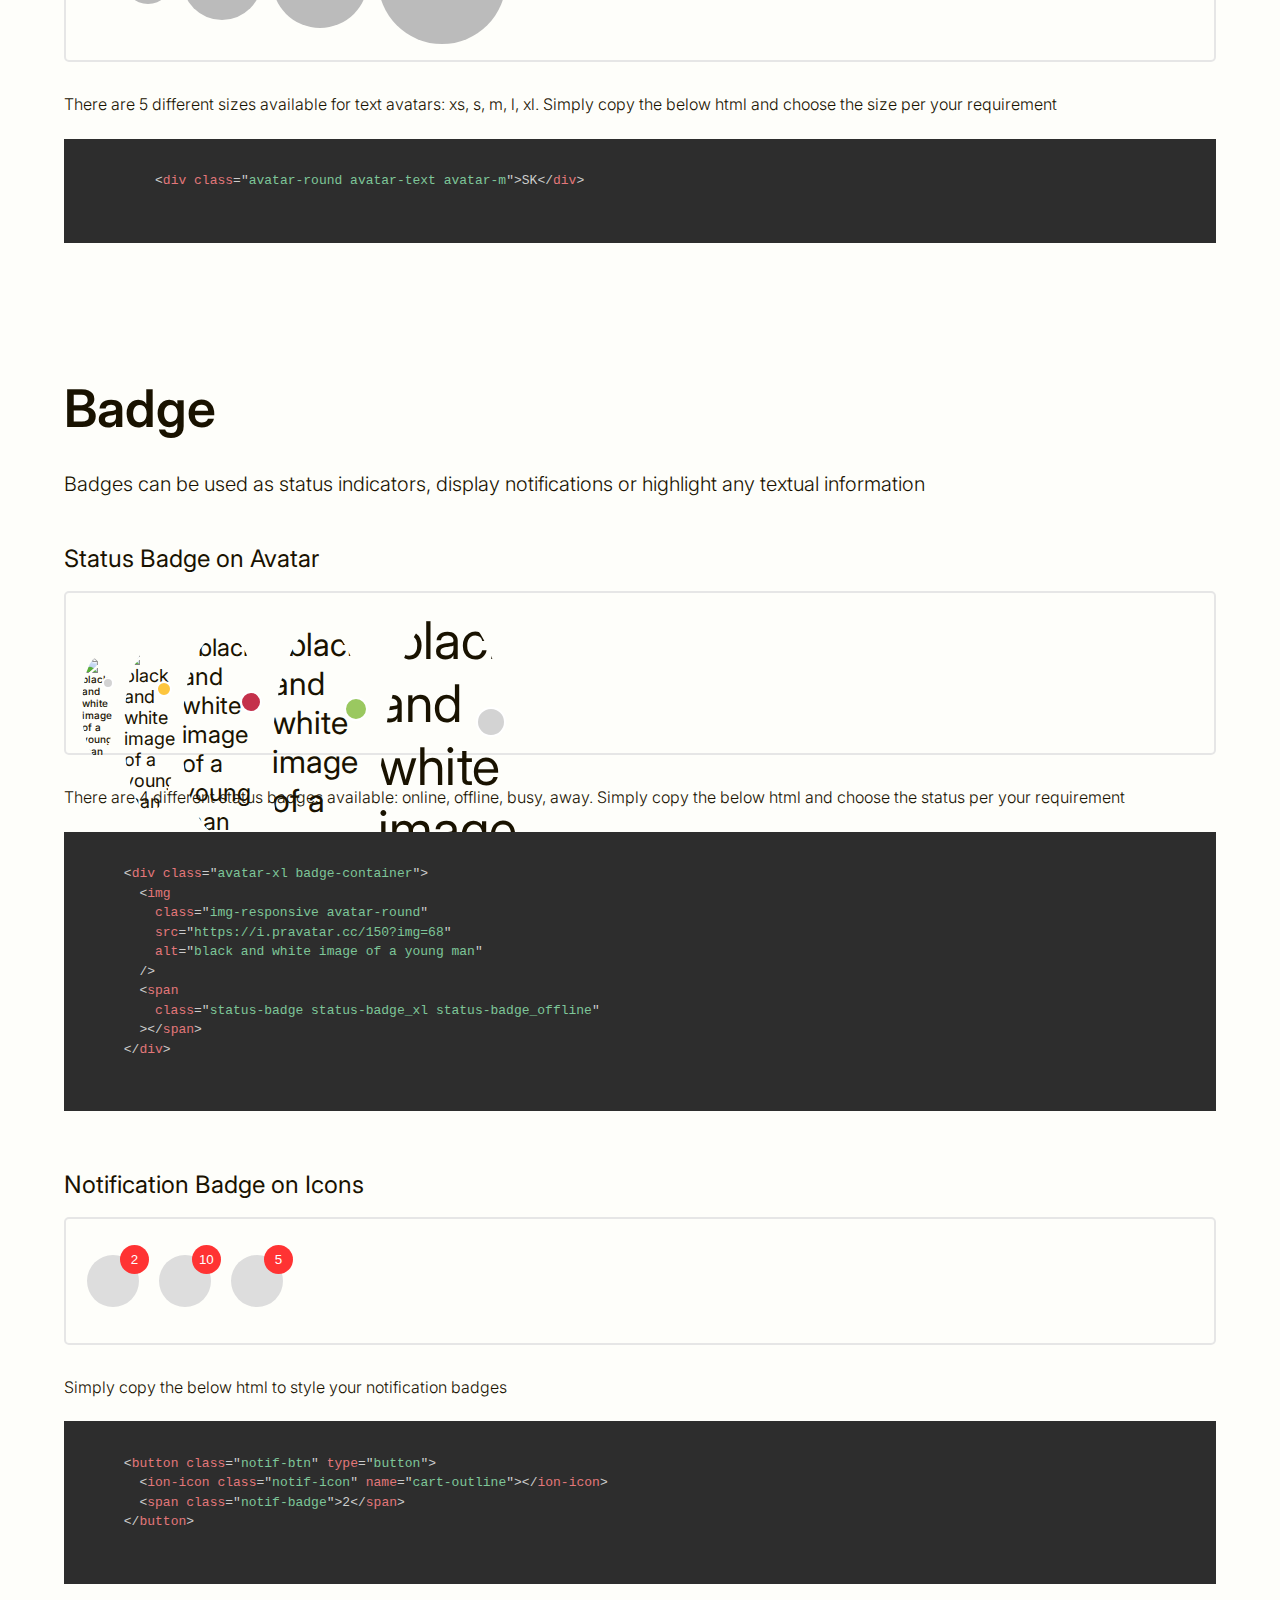
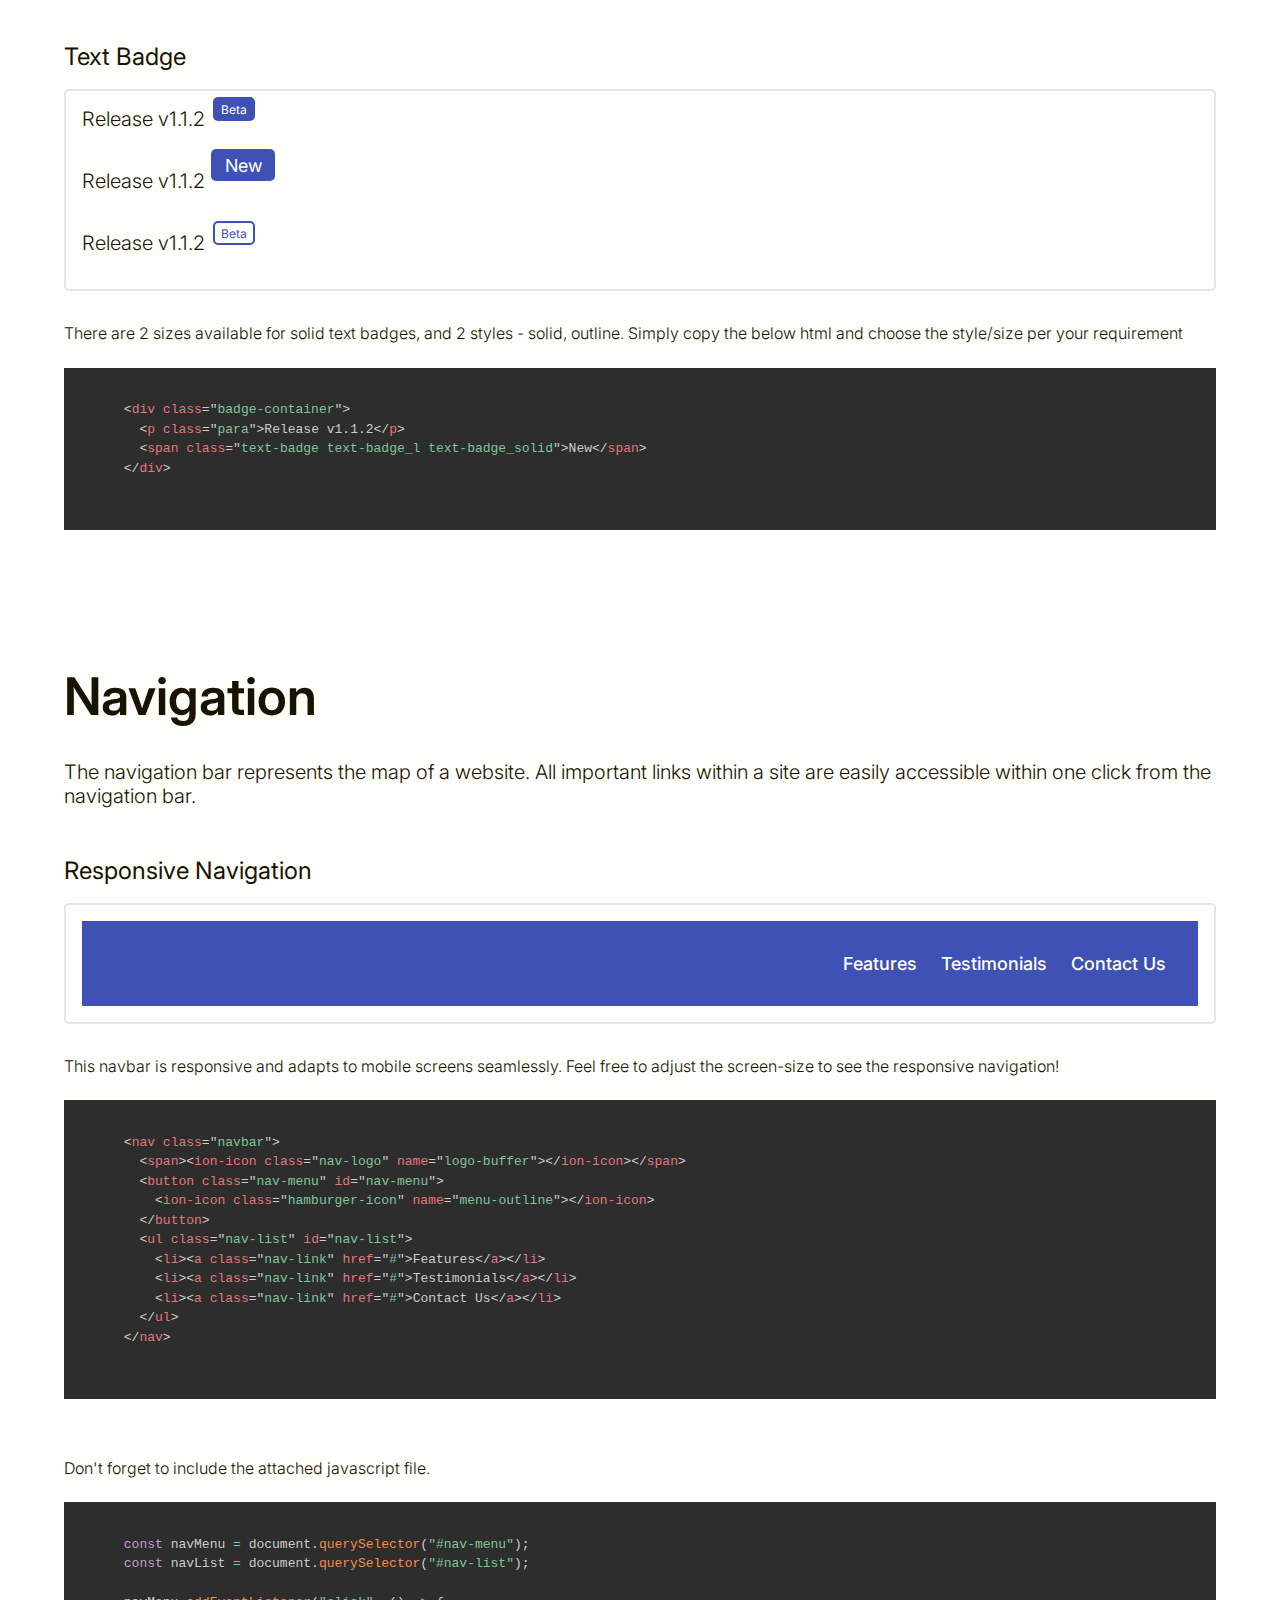
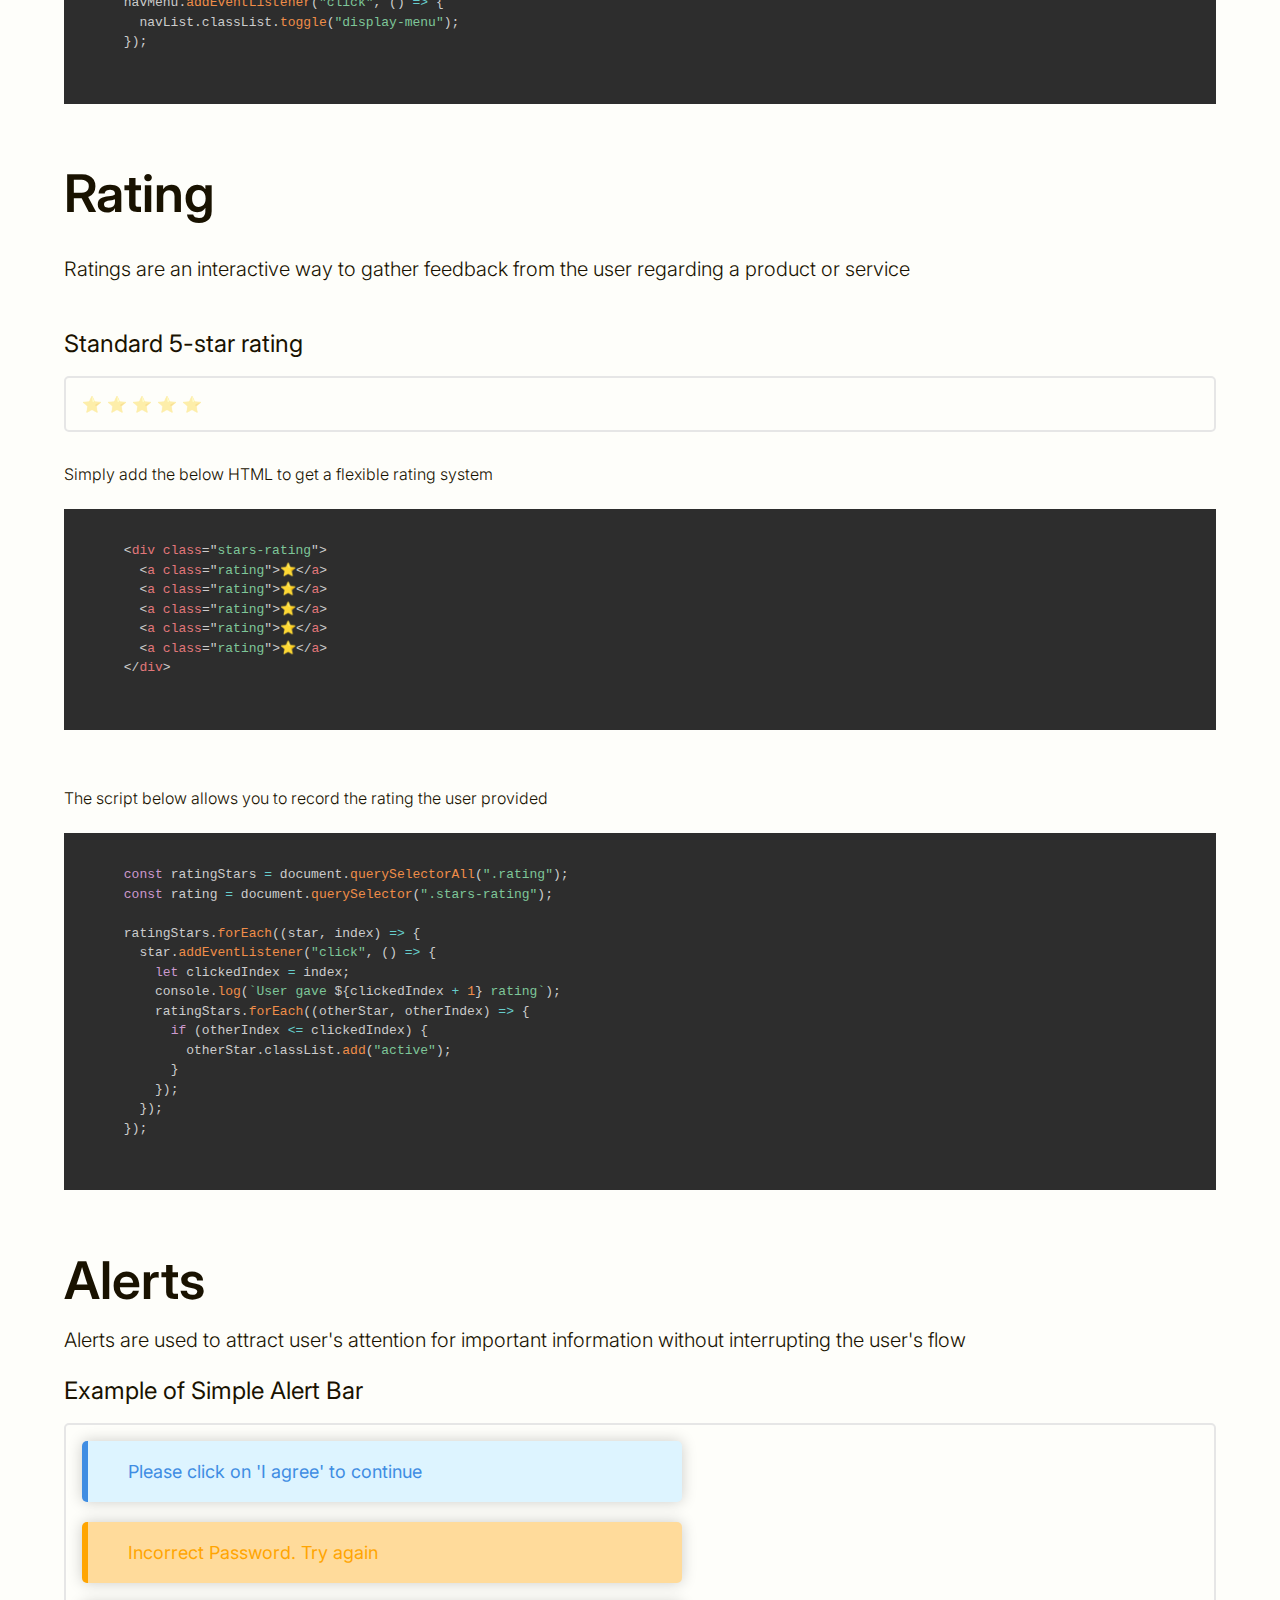
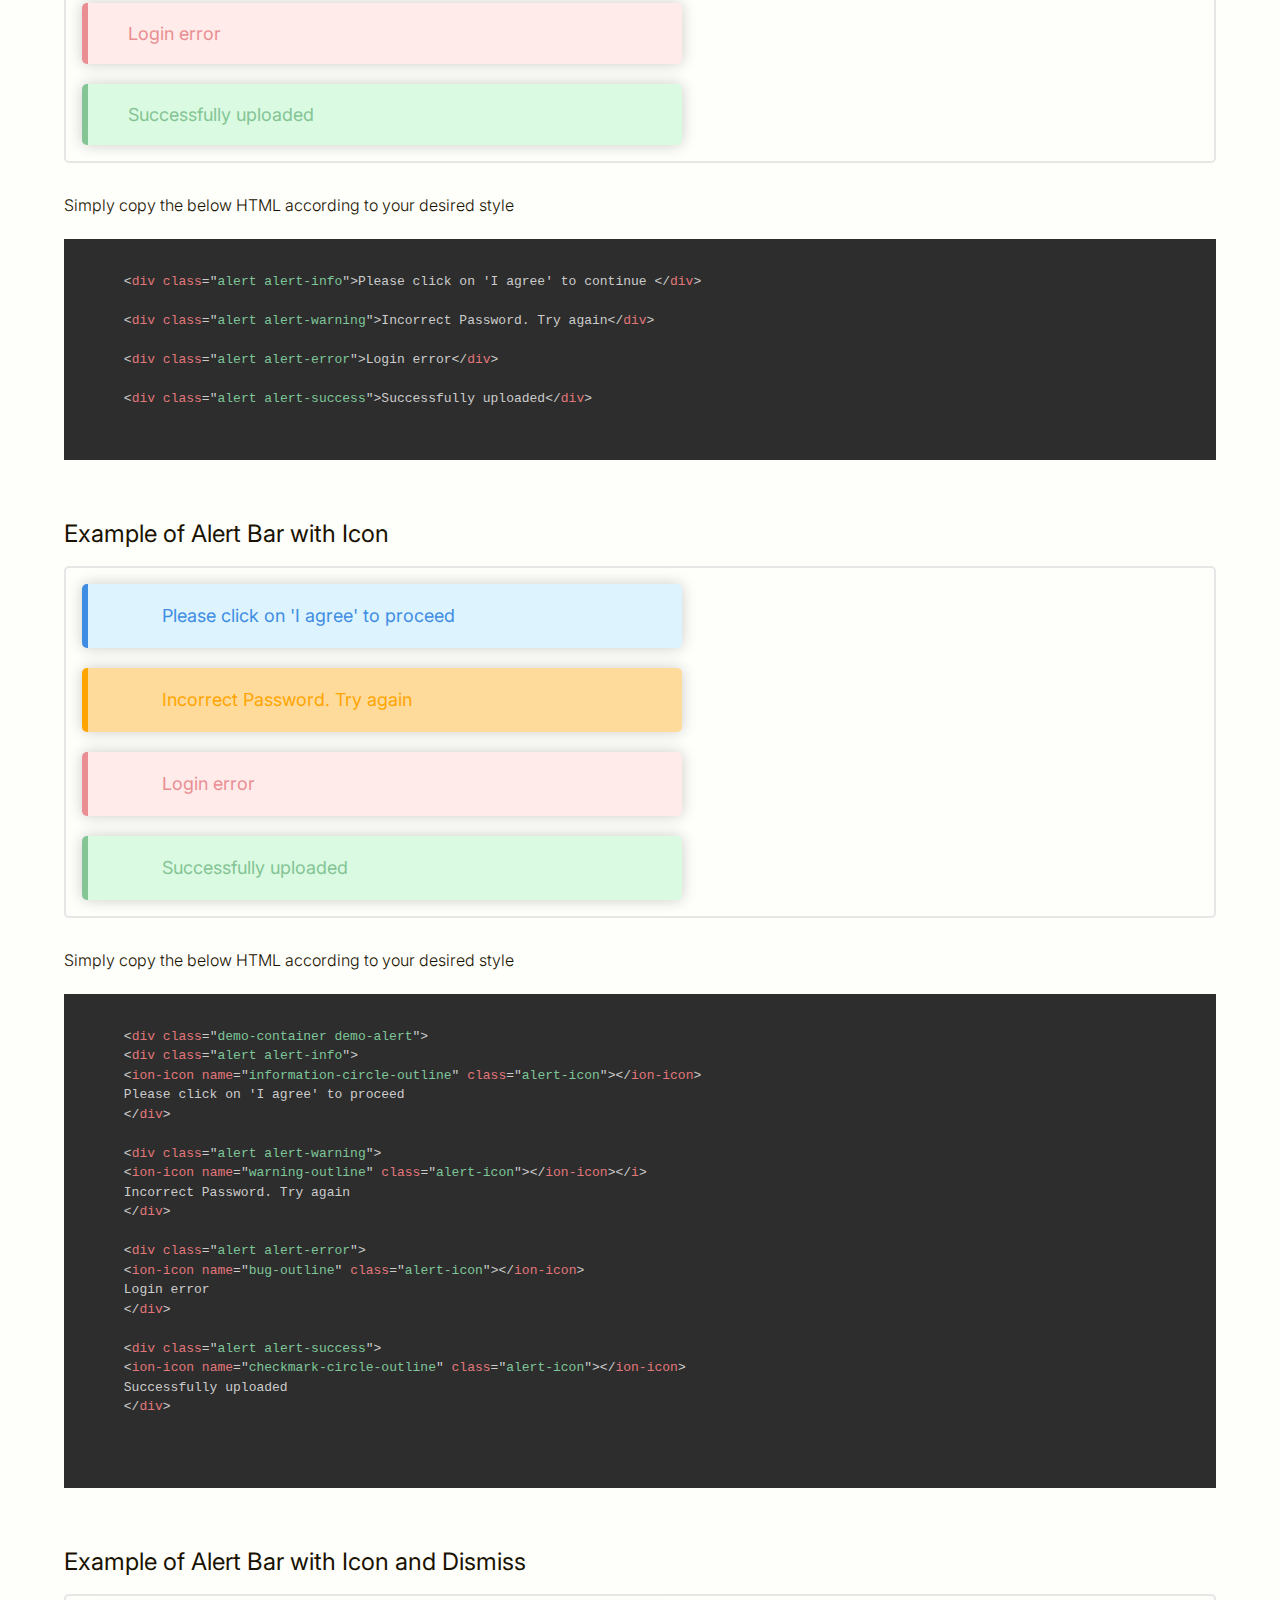
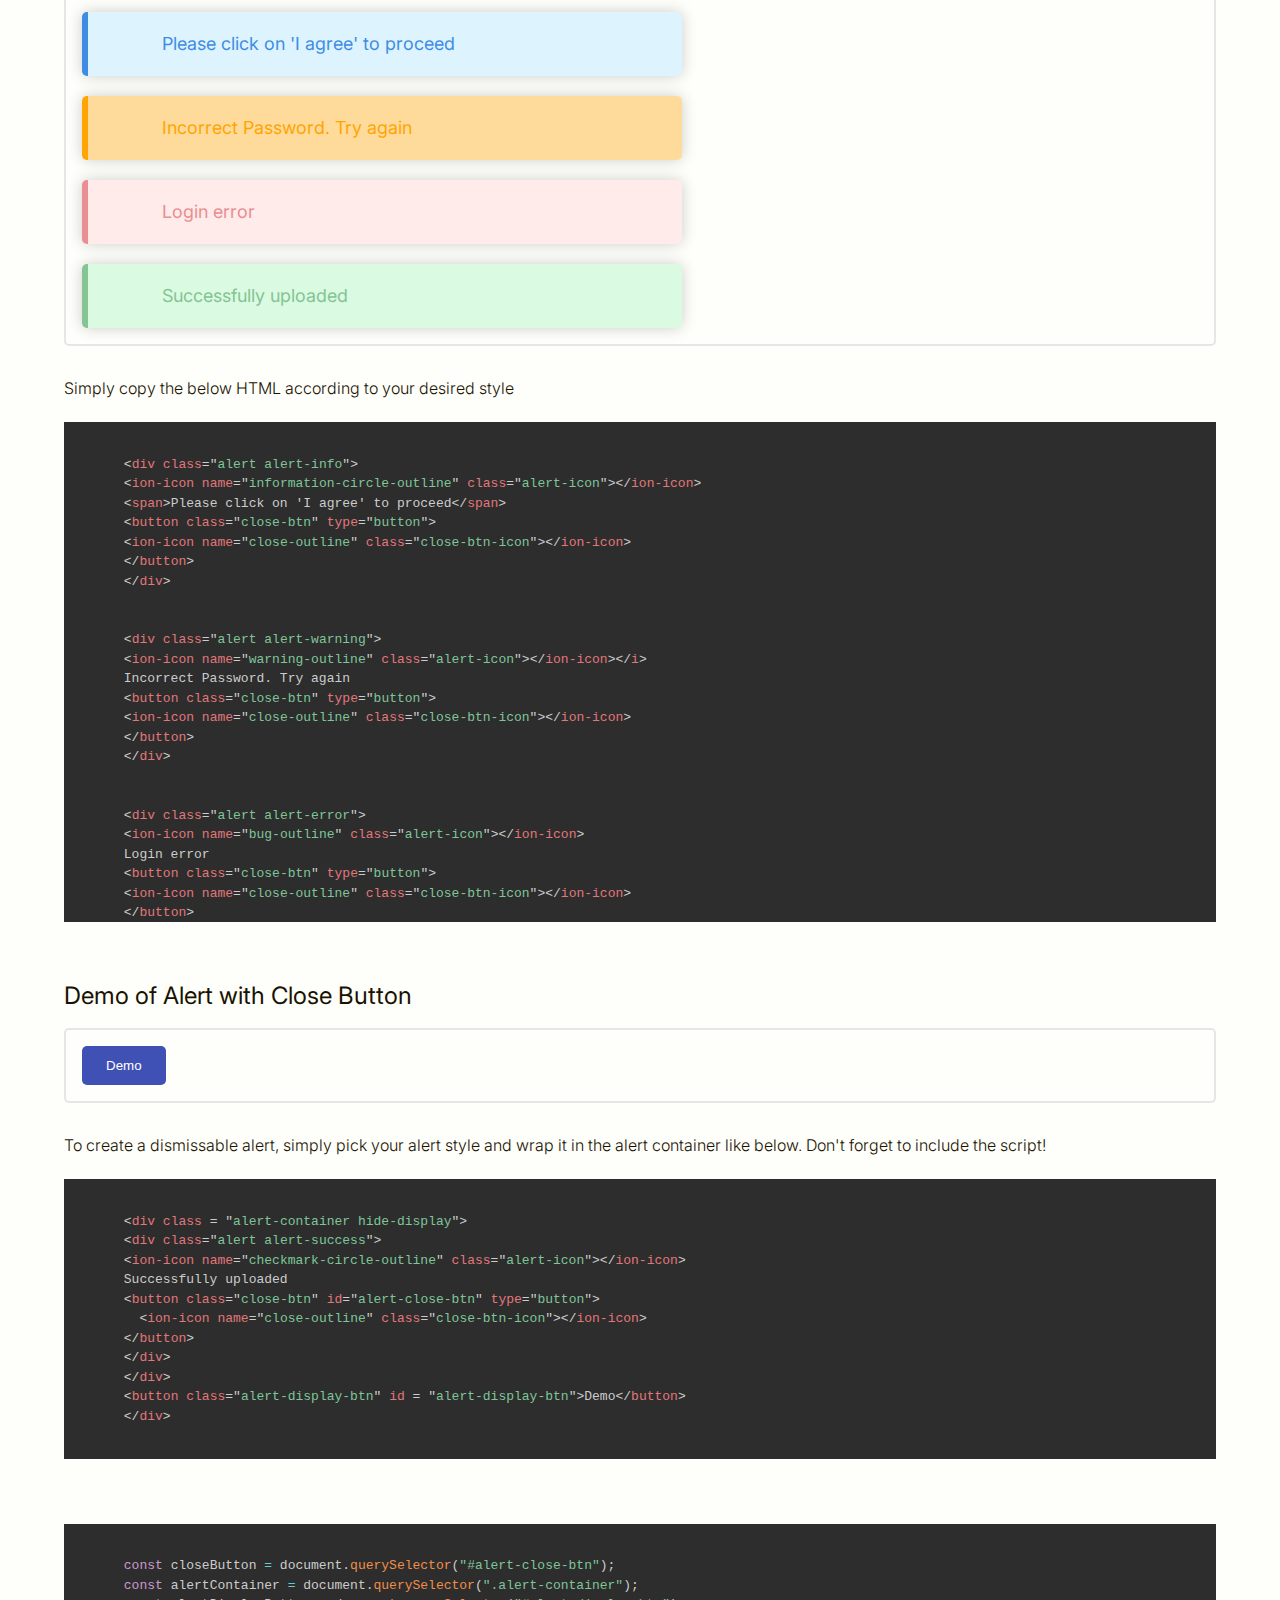
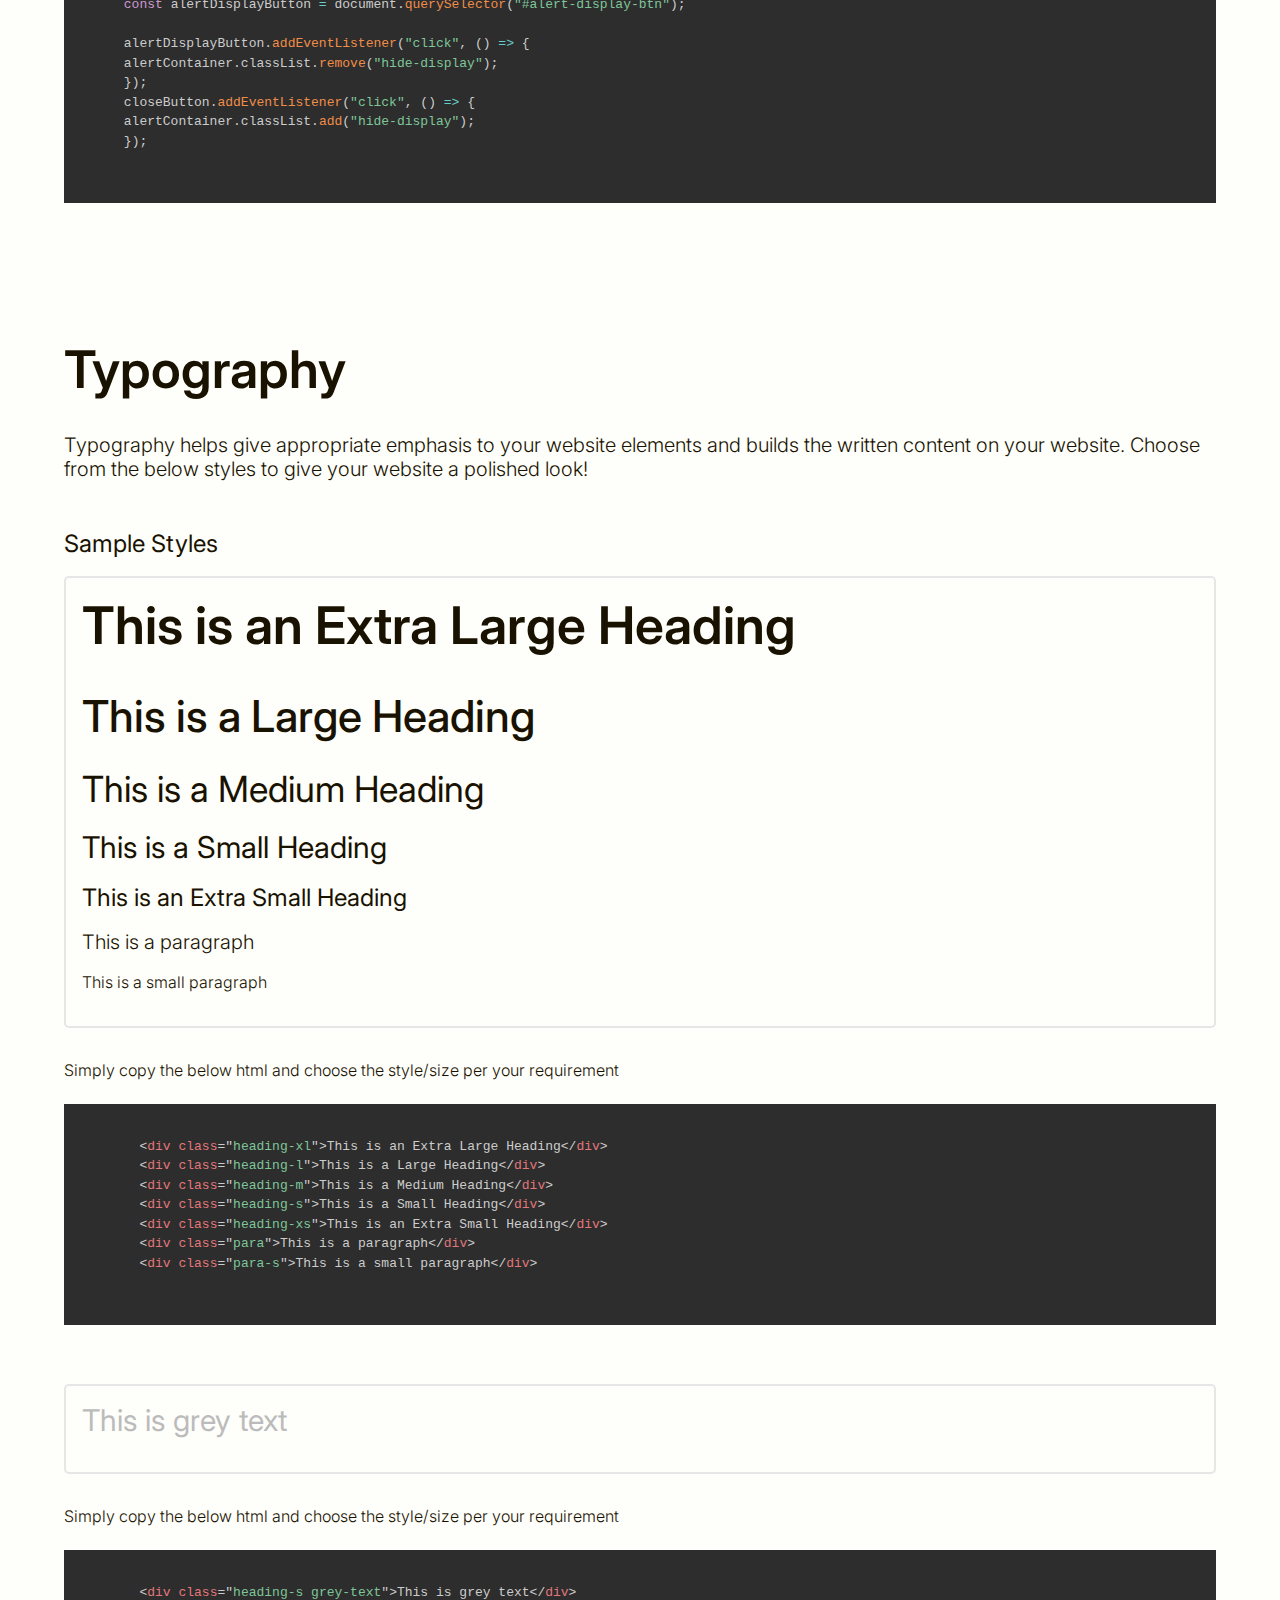
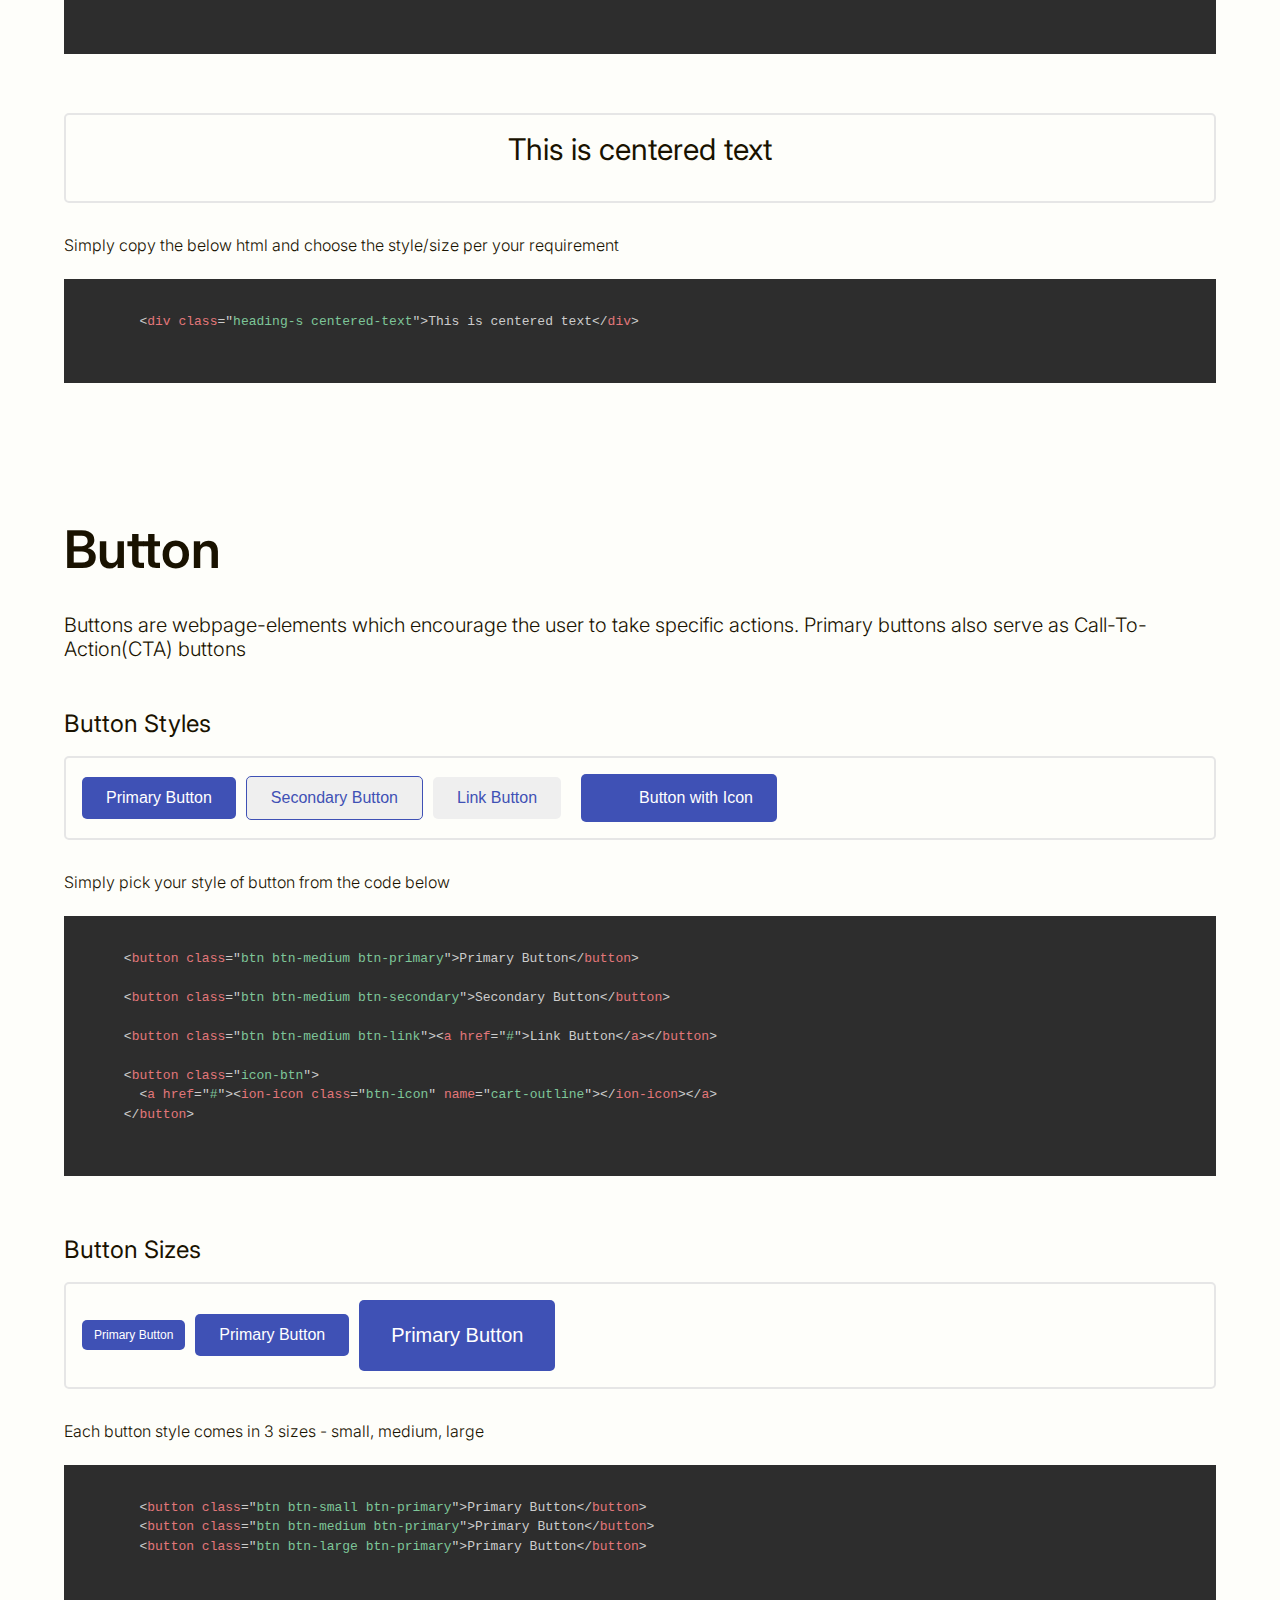
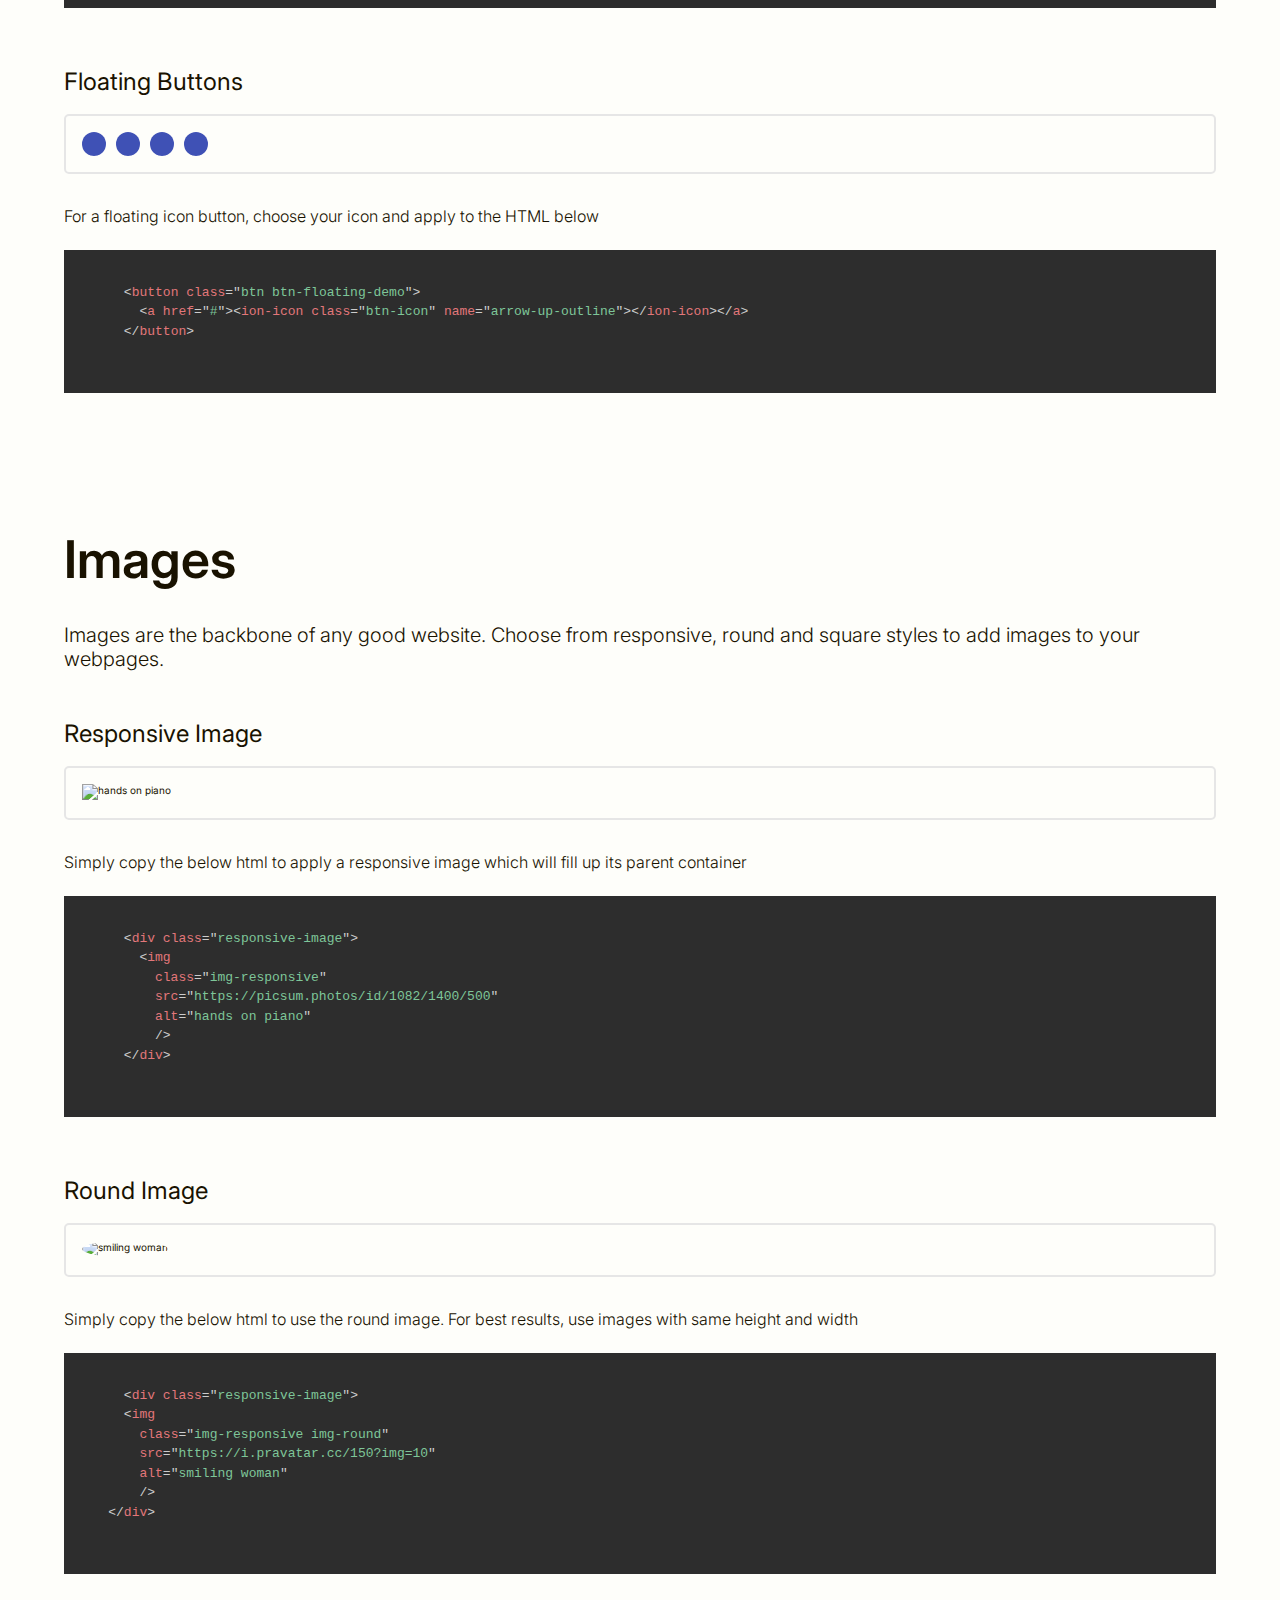
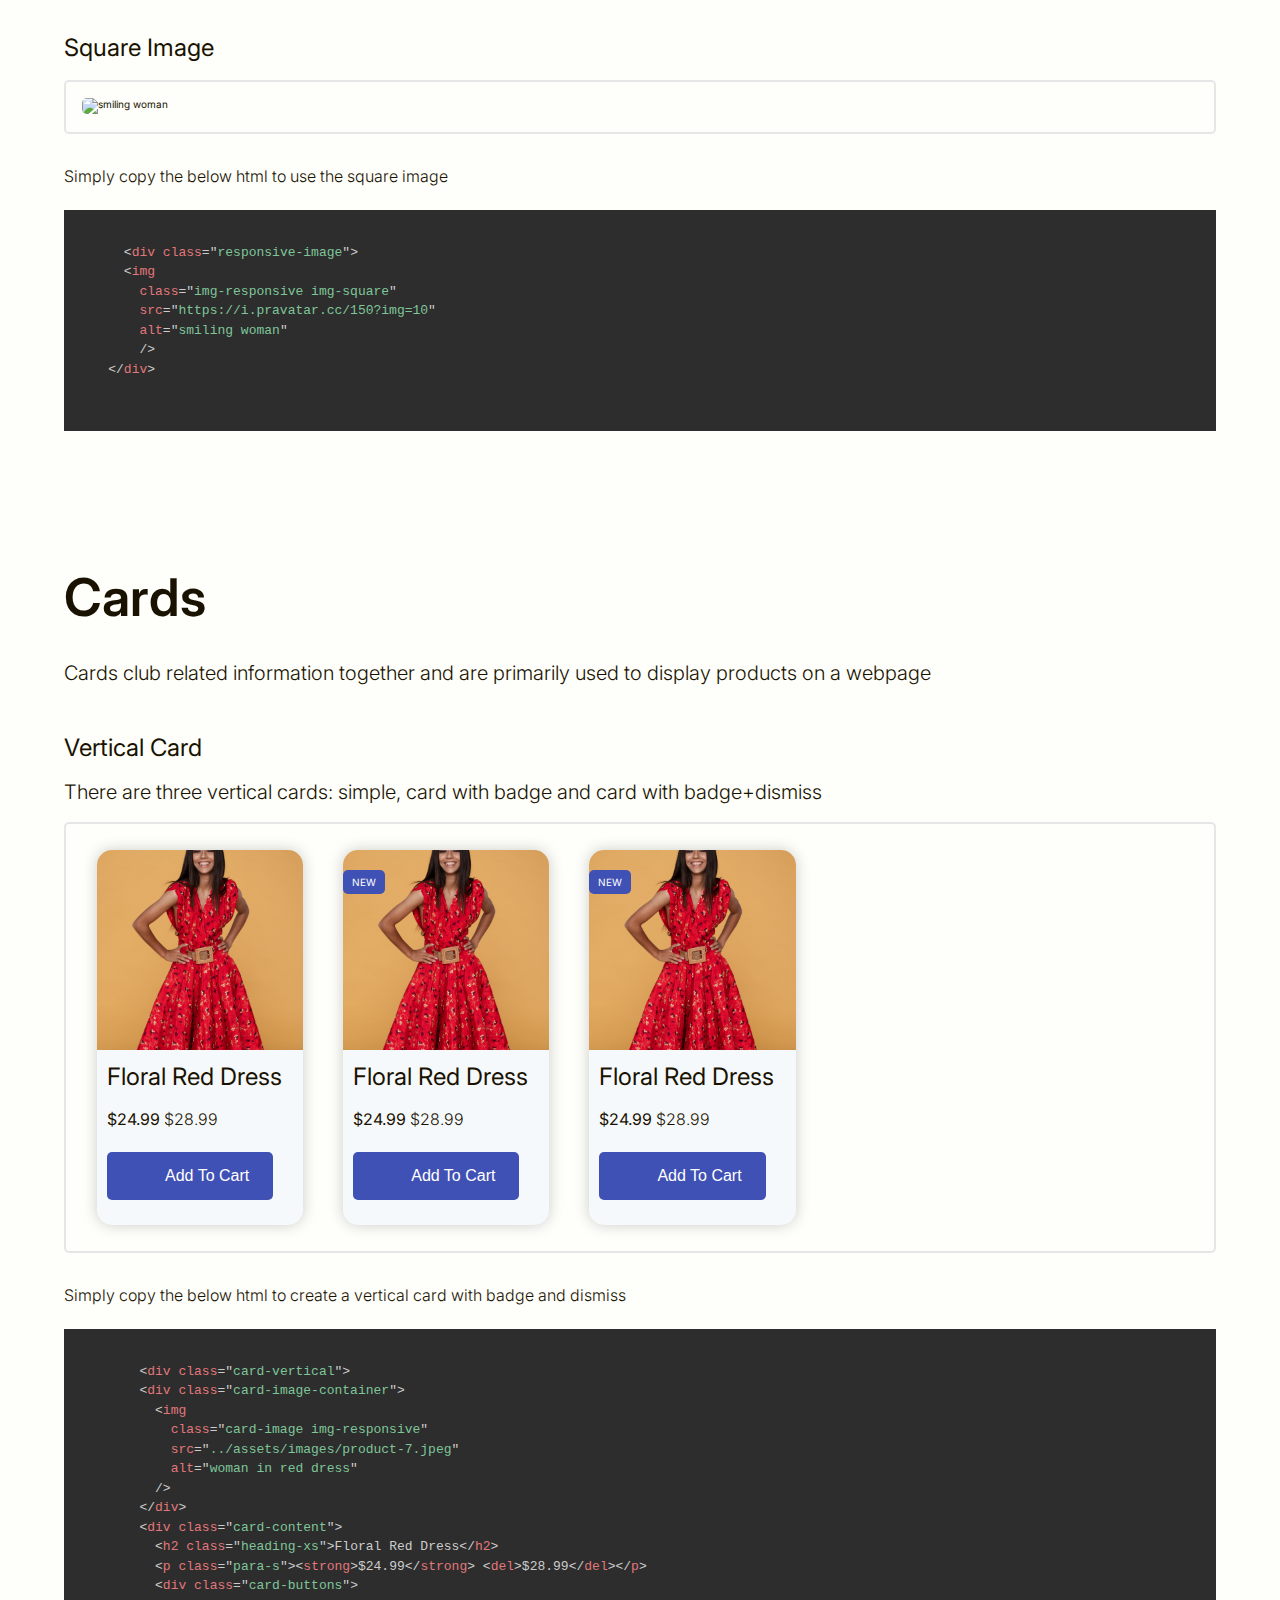
==== commit e876e6d0: "Merge branch 'development' into feat/rating" ====
--- a/pages/documentation.html
+++ b/pages/documentation.html
@@ -483,7 +483,64 @@
         </div>
         <div class="component-wrapper"></div>
         <div class="component-wrapper"></div>
-        <div class="component-wrapper"></div>
+        <!-- Rating -->
+
+        <div class="component-wrapper" id="badge-section">
+          <h1 class="heading-xl">Rating</h1>
+          <h2 class="para mg-bottom-m">
+            Ratings are an interactive way to gather feedback from the user
+            regarding a product or service
+          </h2>
+          <h3 class="heading-xs section-margin-sm">Standard 5-star rating</h3>
+          <div class="demo-container demo-badge">
+            <div class="stars-rating">
+              <a class="rating">⭐</a>
+              <a class="rating">⭐</a>
+              <a class="rating">⭐</a>
+              <a class="rating">⭐</a>
+              <a class="rating">⭐</a>
+            </div>
+          </div>
+
+          <div class="code-container">
+            <p class="para-s">
+              Simply add the below HTML to get a flexible rating system
+            </p>
+            <pre><code class="language-html">
+      &lt;div class="stars-rating"&gt;
+        &lt;a class="rating"&gt;⭐&lt;/a&gt;
+        &lt;a class="rating"&gt;⭐&lt;/a&gt;
+        &lt;a class="rating"&gt;⭐&lt;/a&gt;
+        &lt;a class="rating"&gt;⭐&lt;/a&gt;
+        &lt;a class="rating"&gt;⭐&lt;/a&gt;
+      &lt;/div&gt;
+                </code>
+              </pre>
+          </div>
+
+          <div class="code-container">
+            <p class="para-s">
+              The script below allows you to record the rating the user provided
+            </p>
+            <pre><code class="language-javascript">
+      const ratingStars = document.querySelectorAll(".rating");
+      const rating = document.querySelector(".stars-rating");
+      
+      ratingStars.forEach((star, index) => {
+        star.addEventListener("click", () => {
+          let clickedIndex = index;
+          console.log(`User gave ${clickedIndex + 1} rating`);
+          ratingStars.forEach((otherStar, otherIndex) => {
+            if (otherIndex <= clickedIndex) {
+              otherStar.classList.add("active");
+            }
+          });
+        });
+      });
+                </code>
+              </pre>
+          </div>
+        </div>
         <div class="component-wrapper"></div>
 
         <!-- Alerts -->
@@ -2315,6 +2372,7 @@
   <script src="../assets/scripts/main-navbar.js"></script>
   <script src="../assets/scripts/components/navbar.js"></script>
   <script src="../assets/scripts/prism.js"></script>
+  <script src="../assets/scripts/rating.js"></script>
   <script src="../assets/scripts/alerts.js"></script>
   <script src="../assets/scripts/modal.js"></script>
   <script src="../assets/scripts/inputs.js"></script>
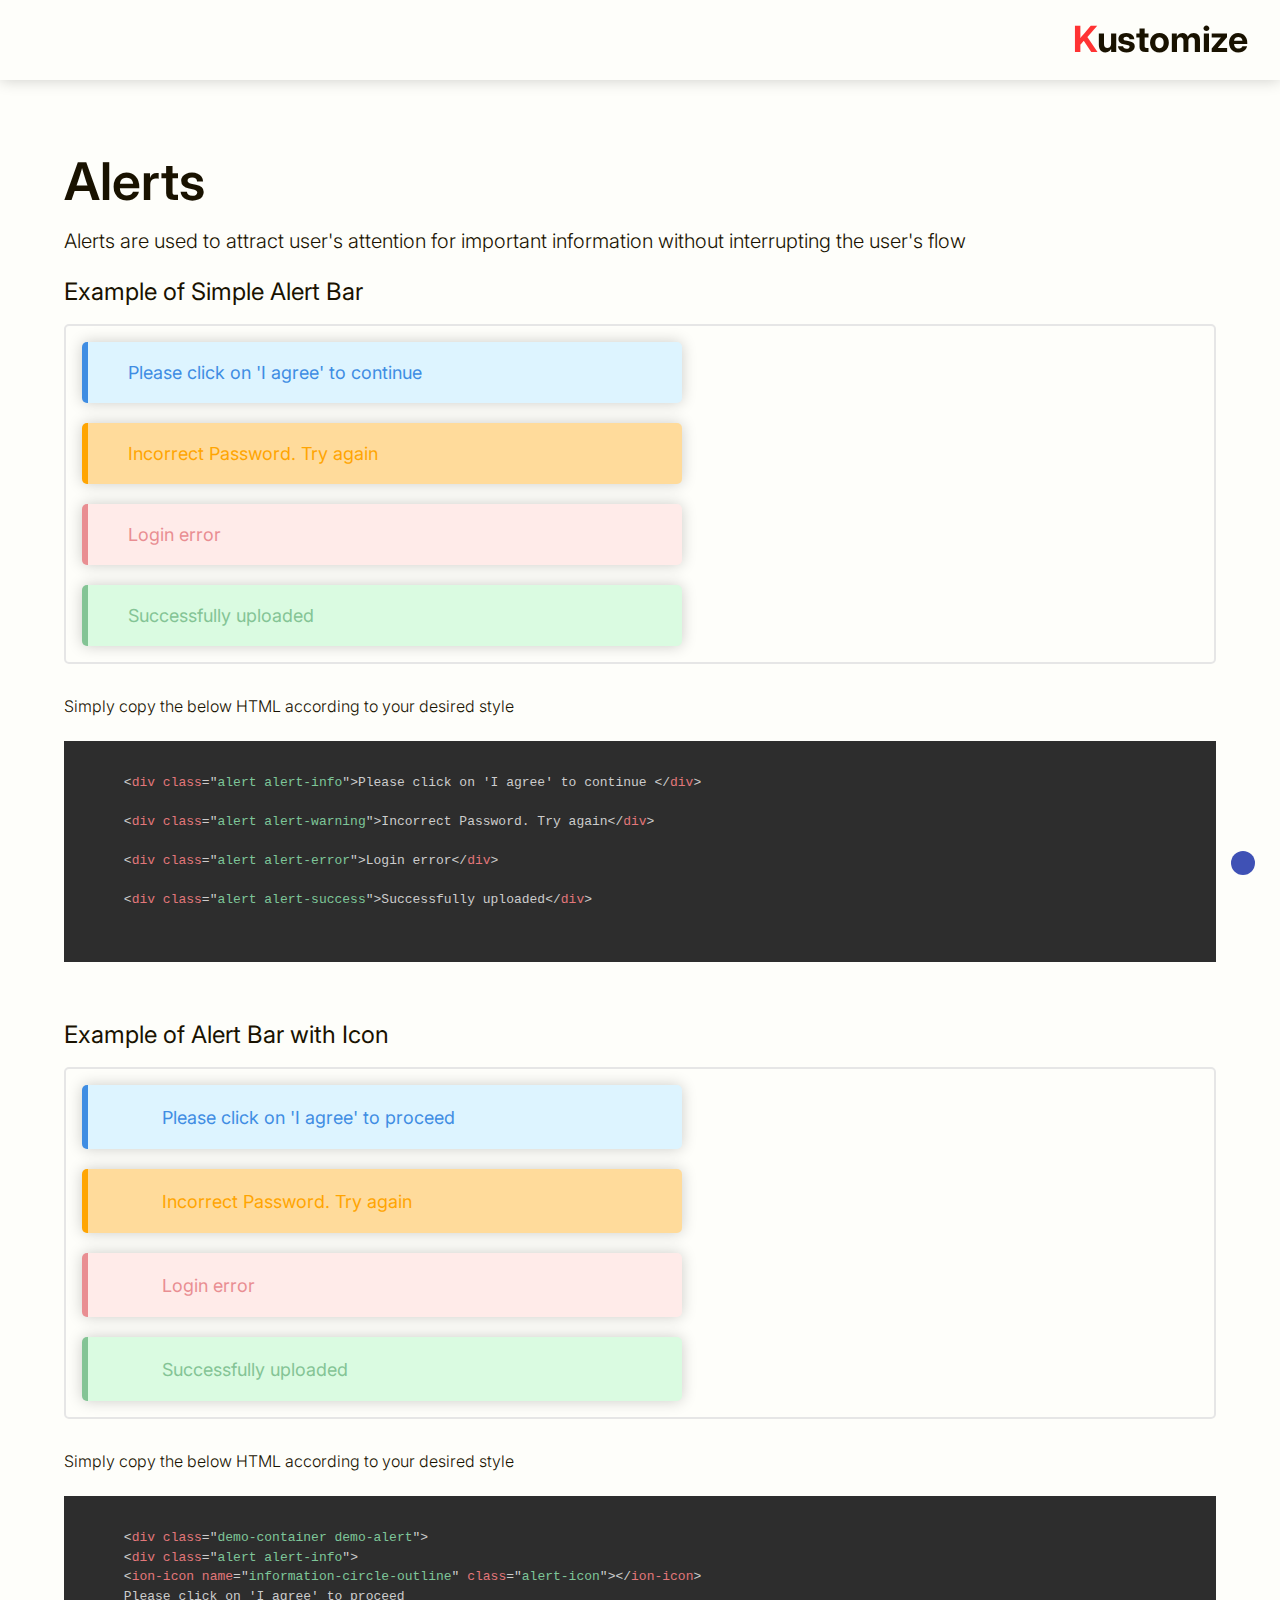
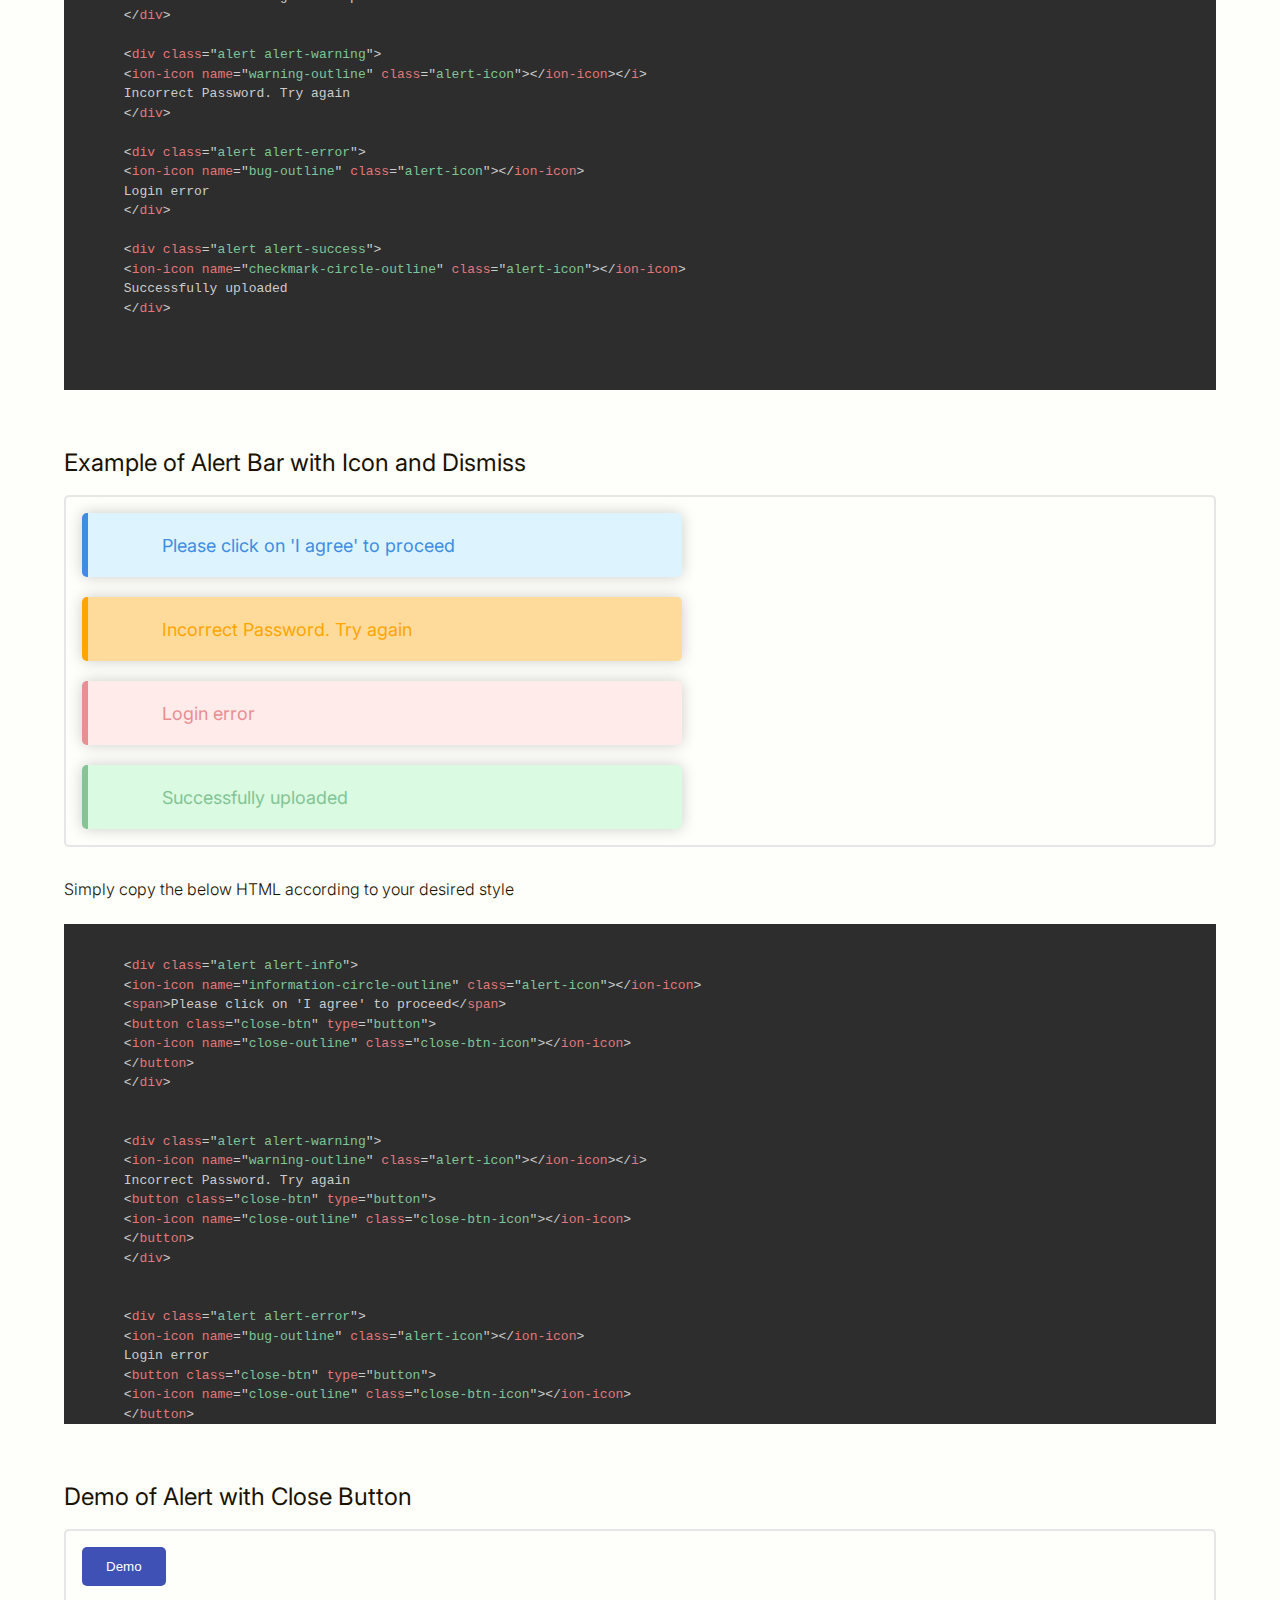
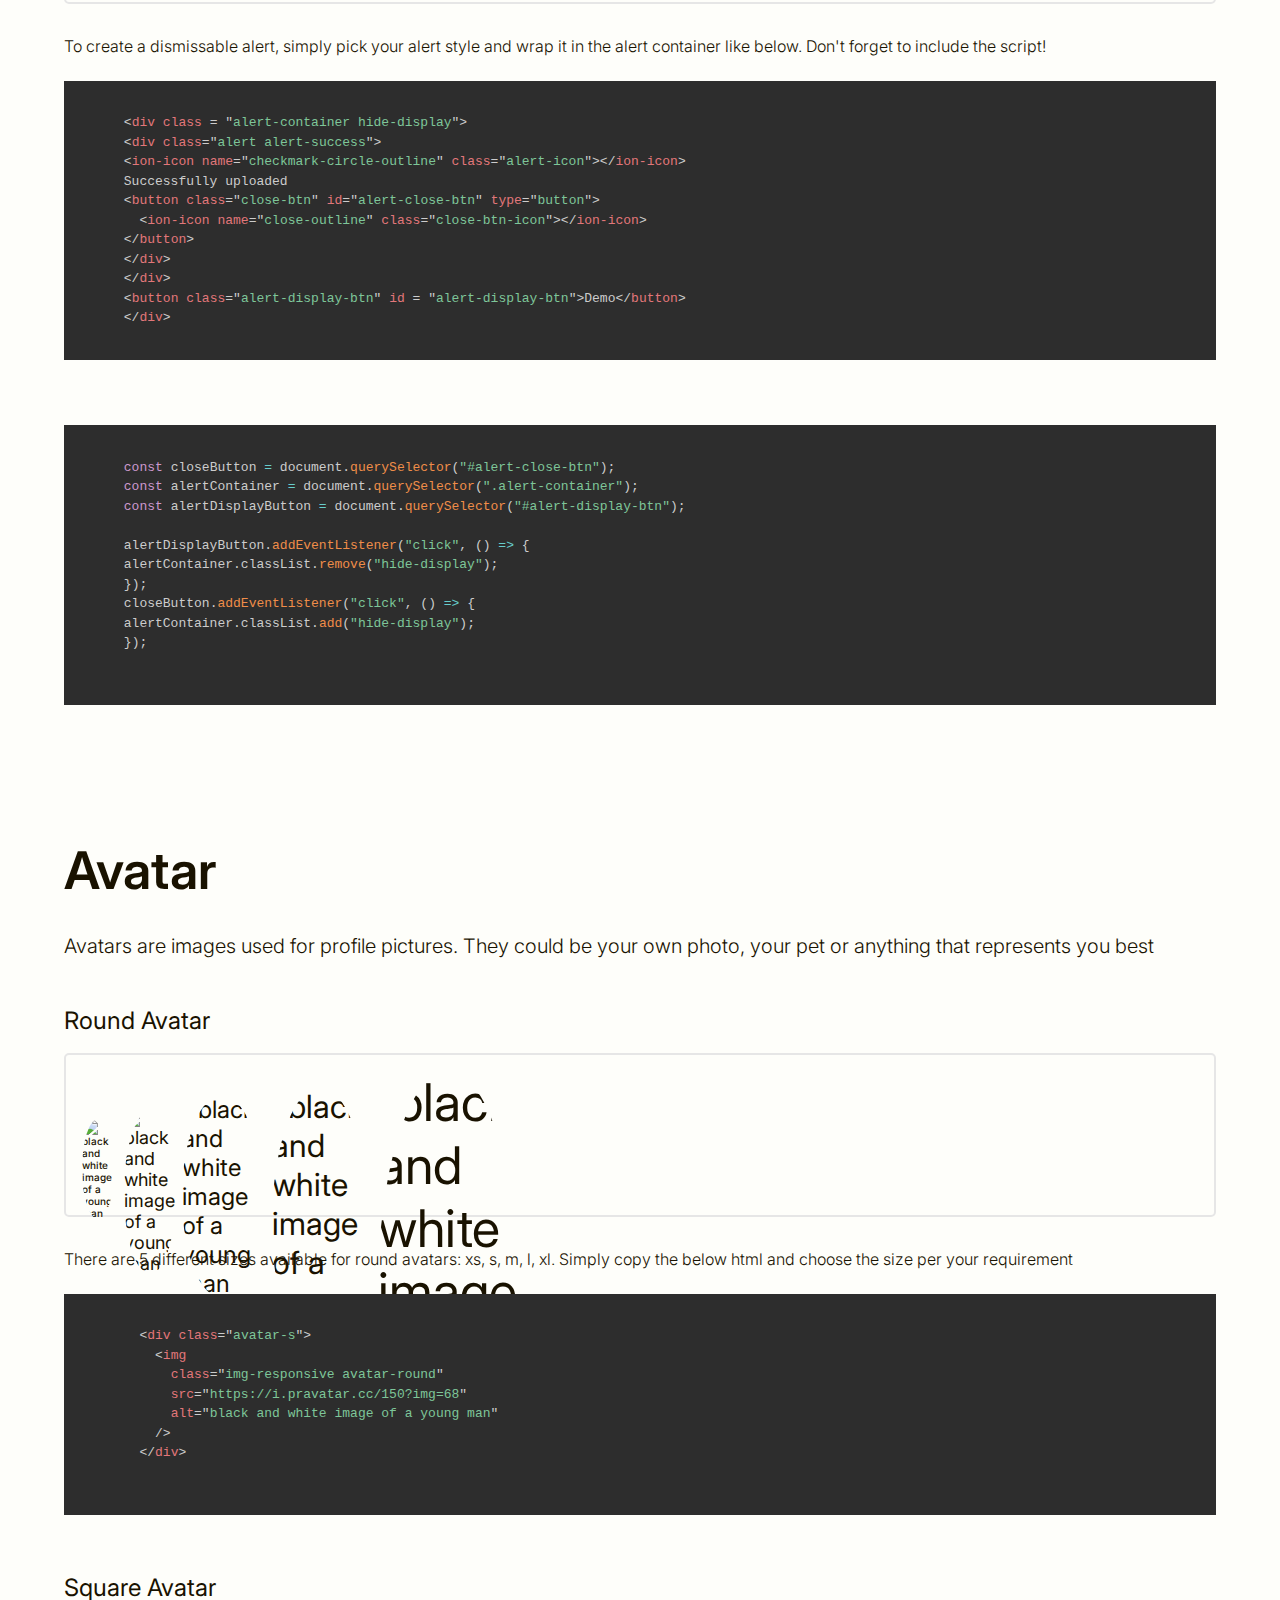
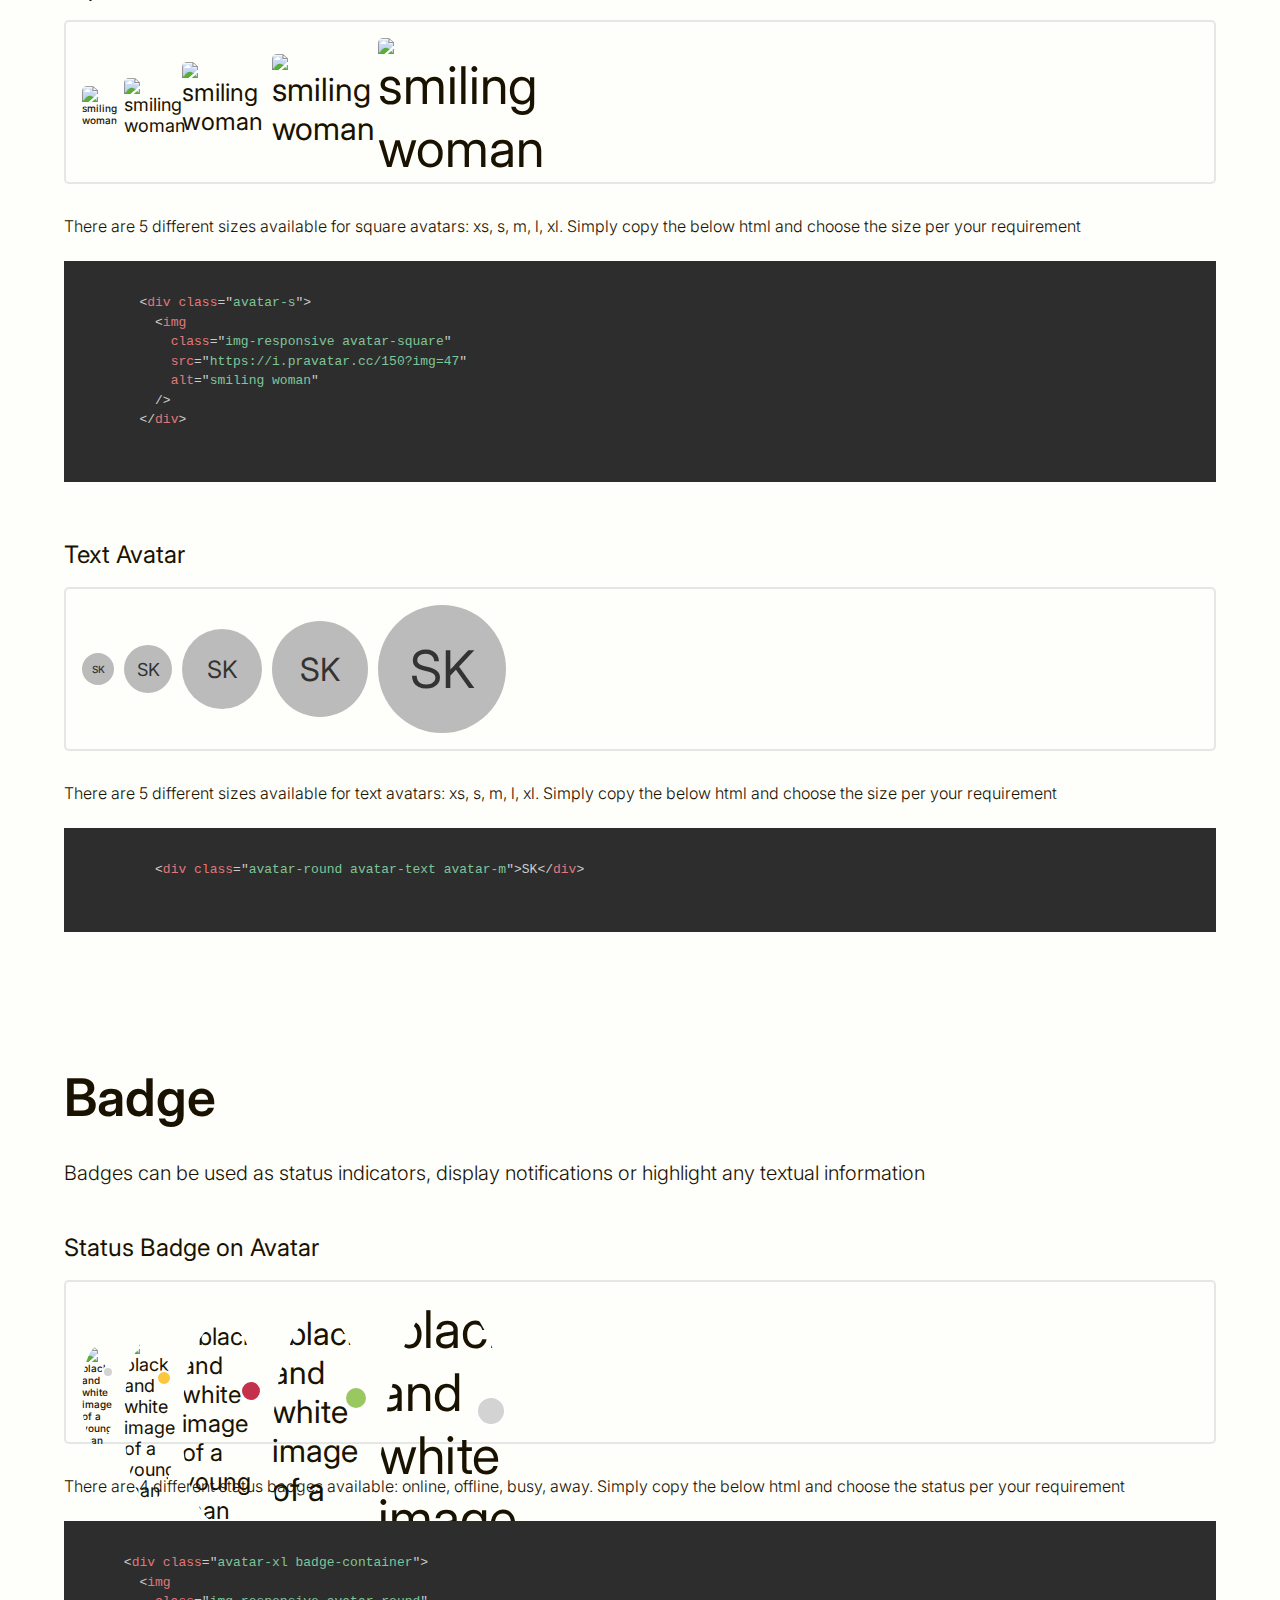
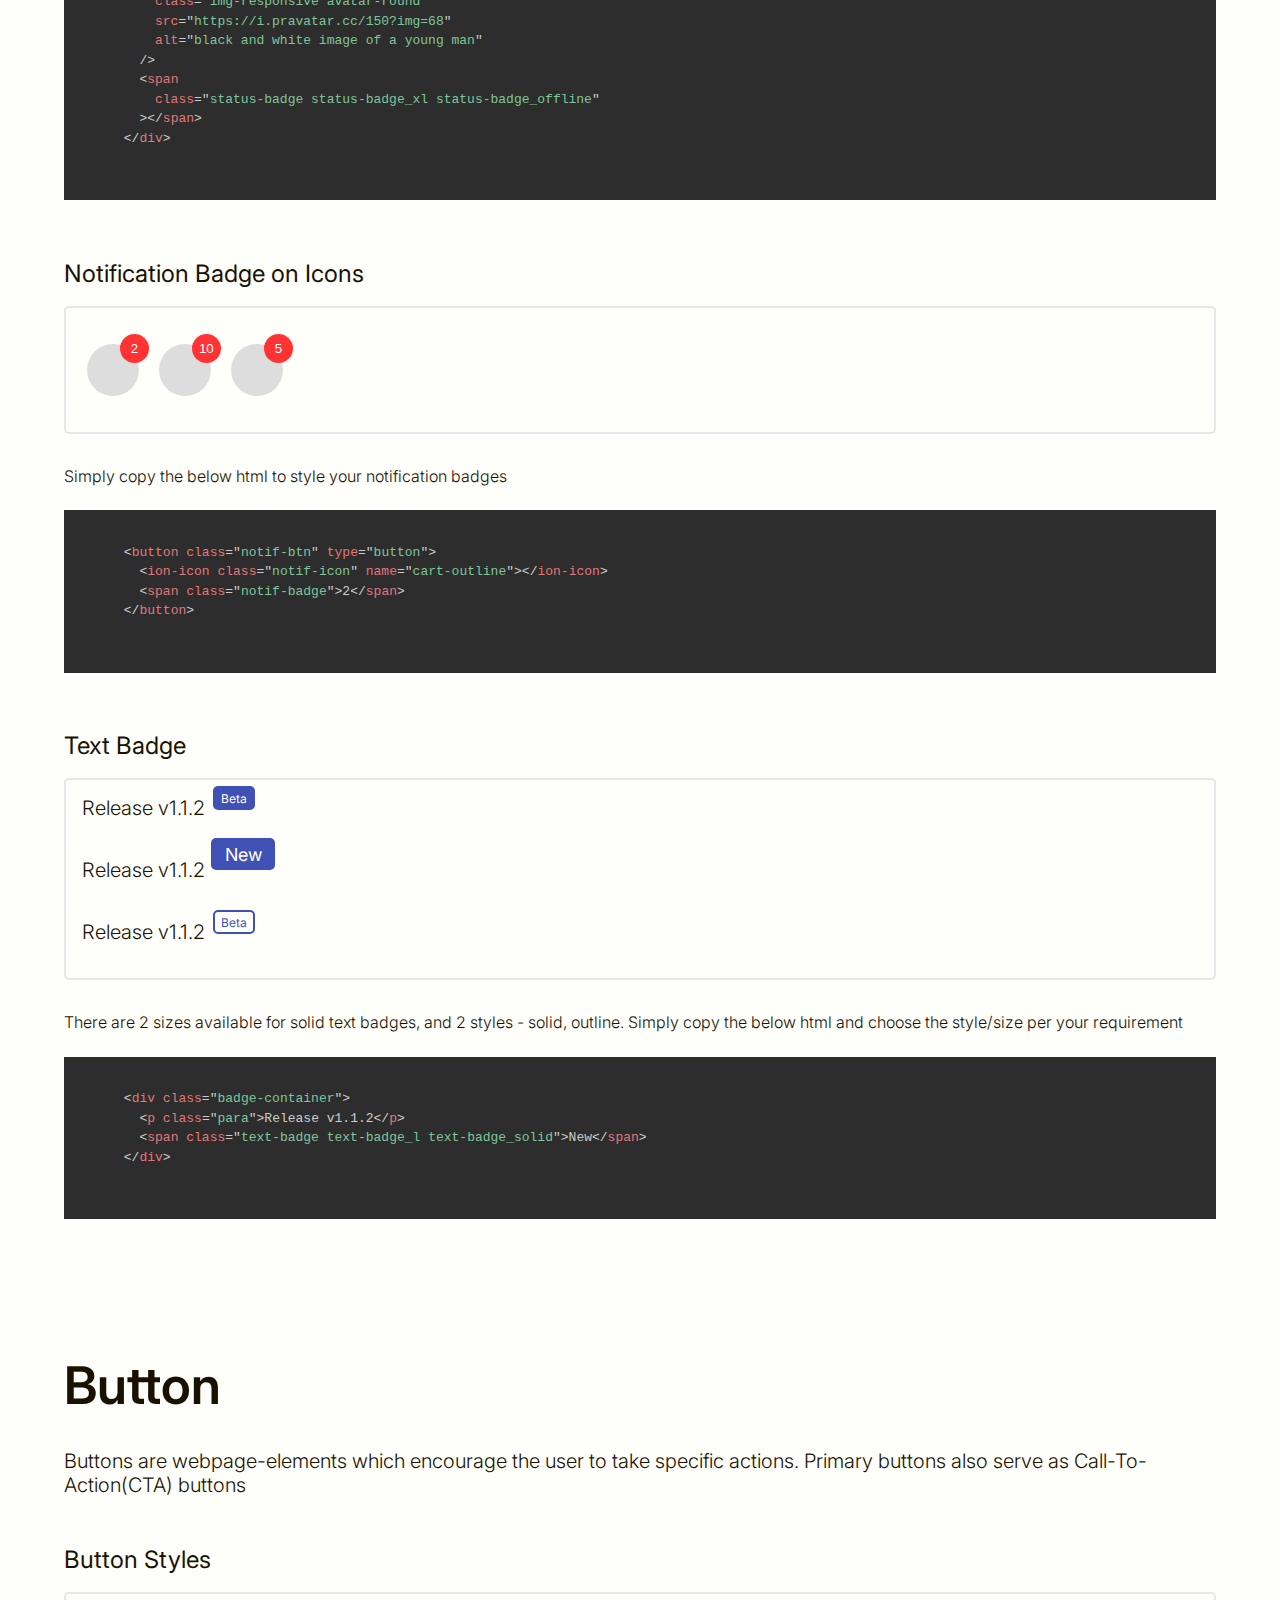
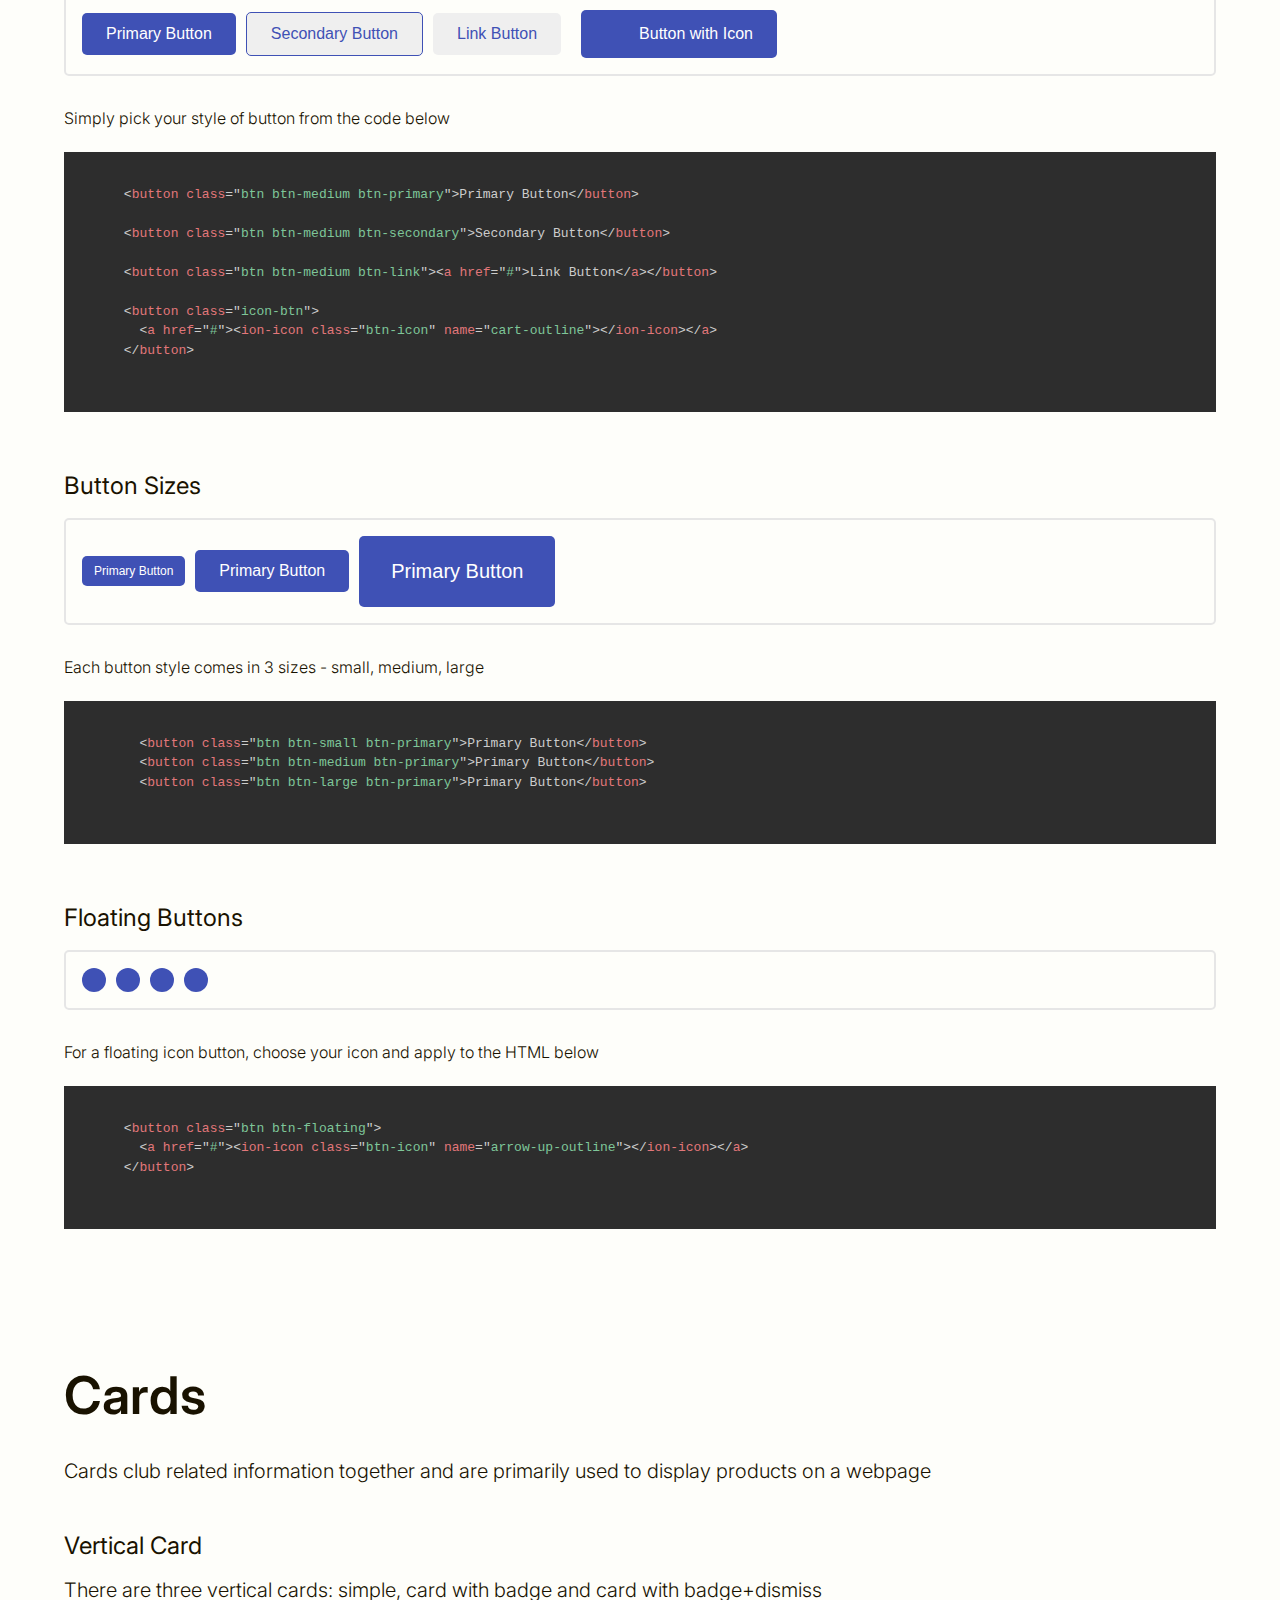
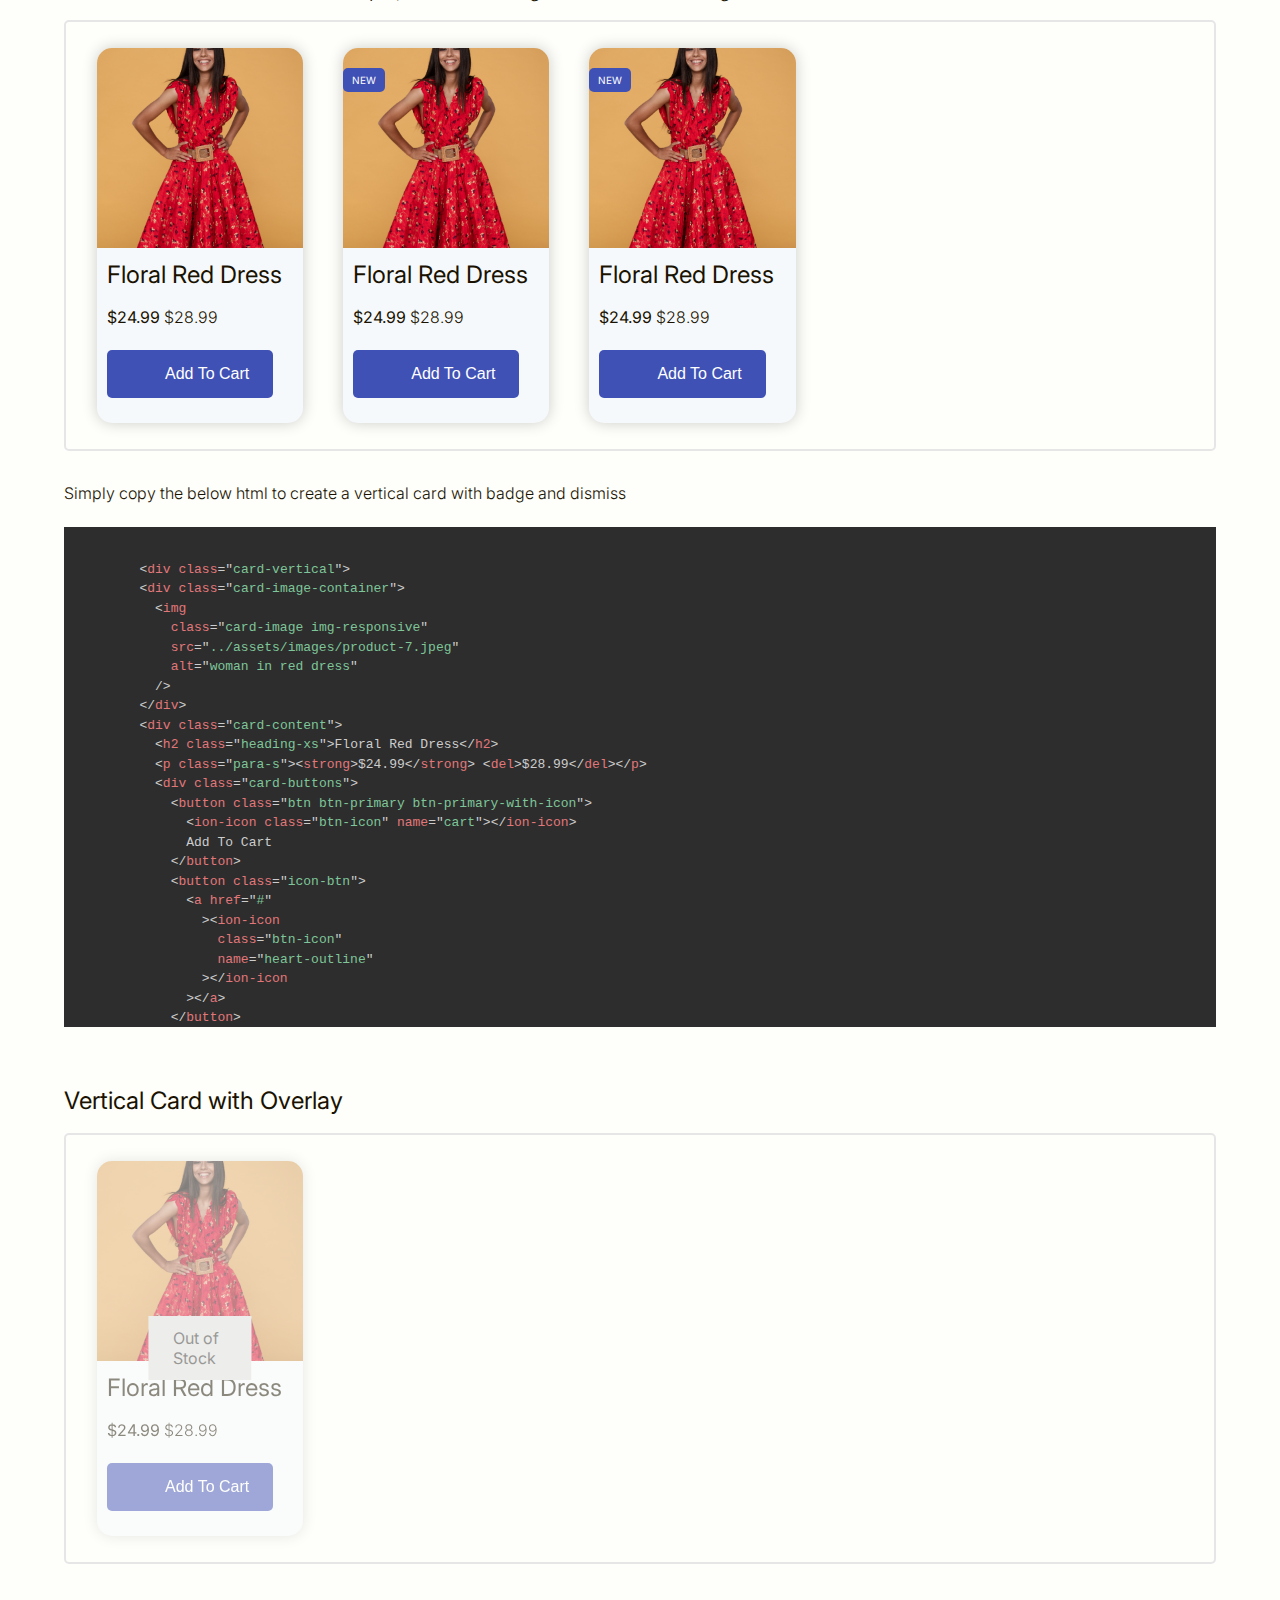
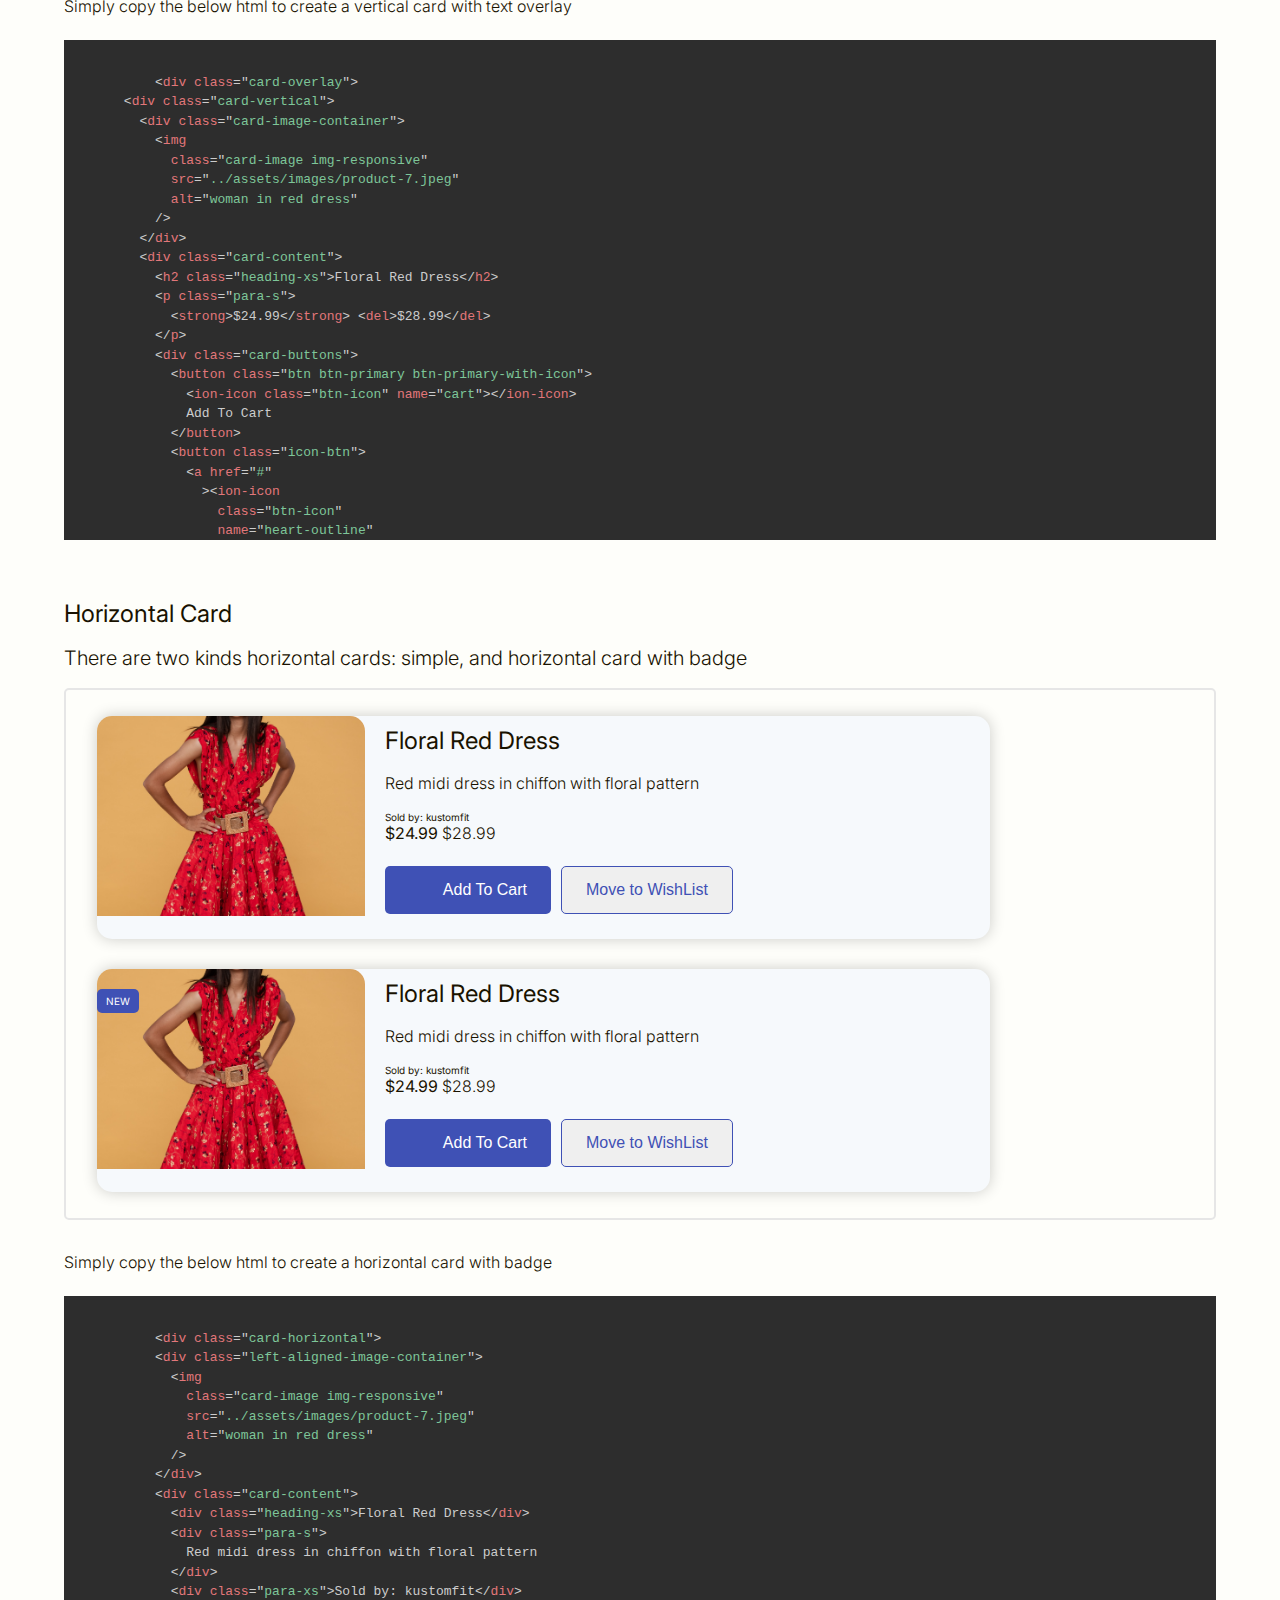
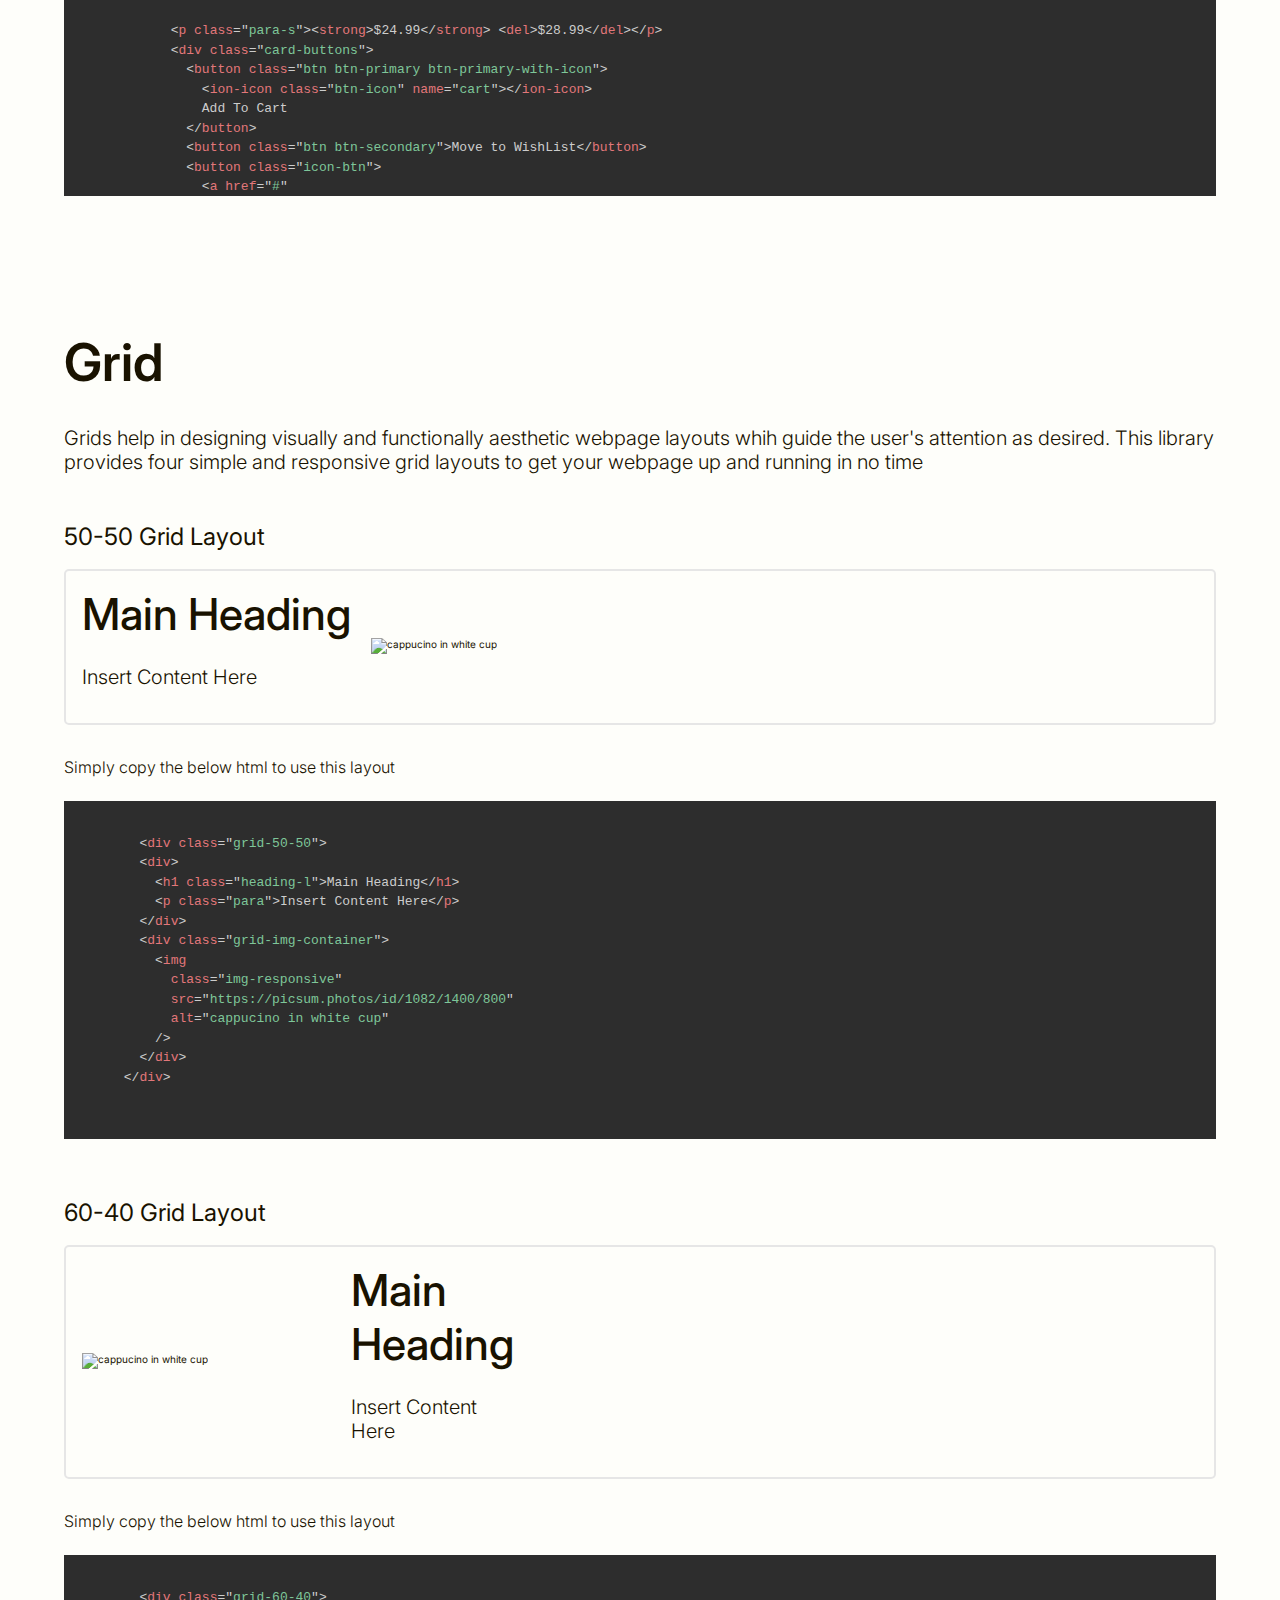
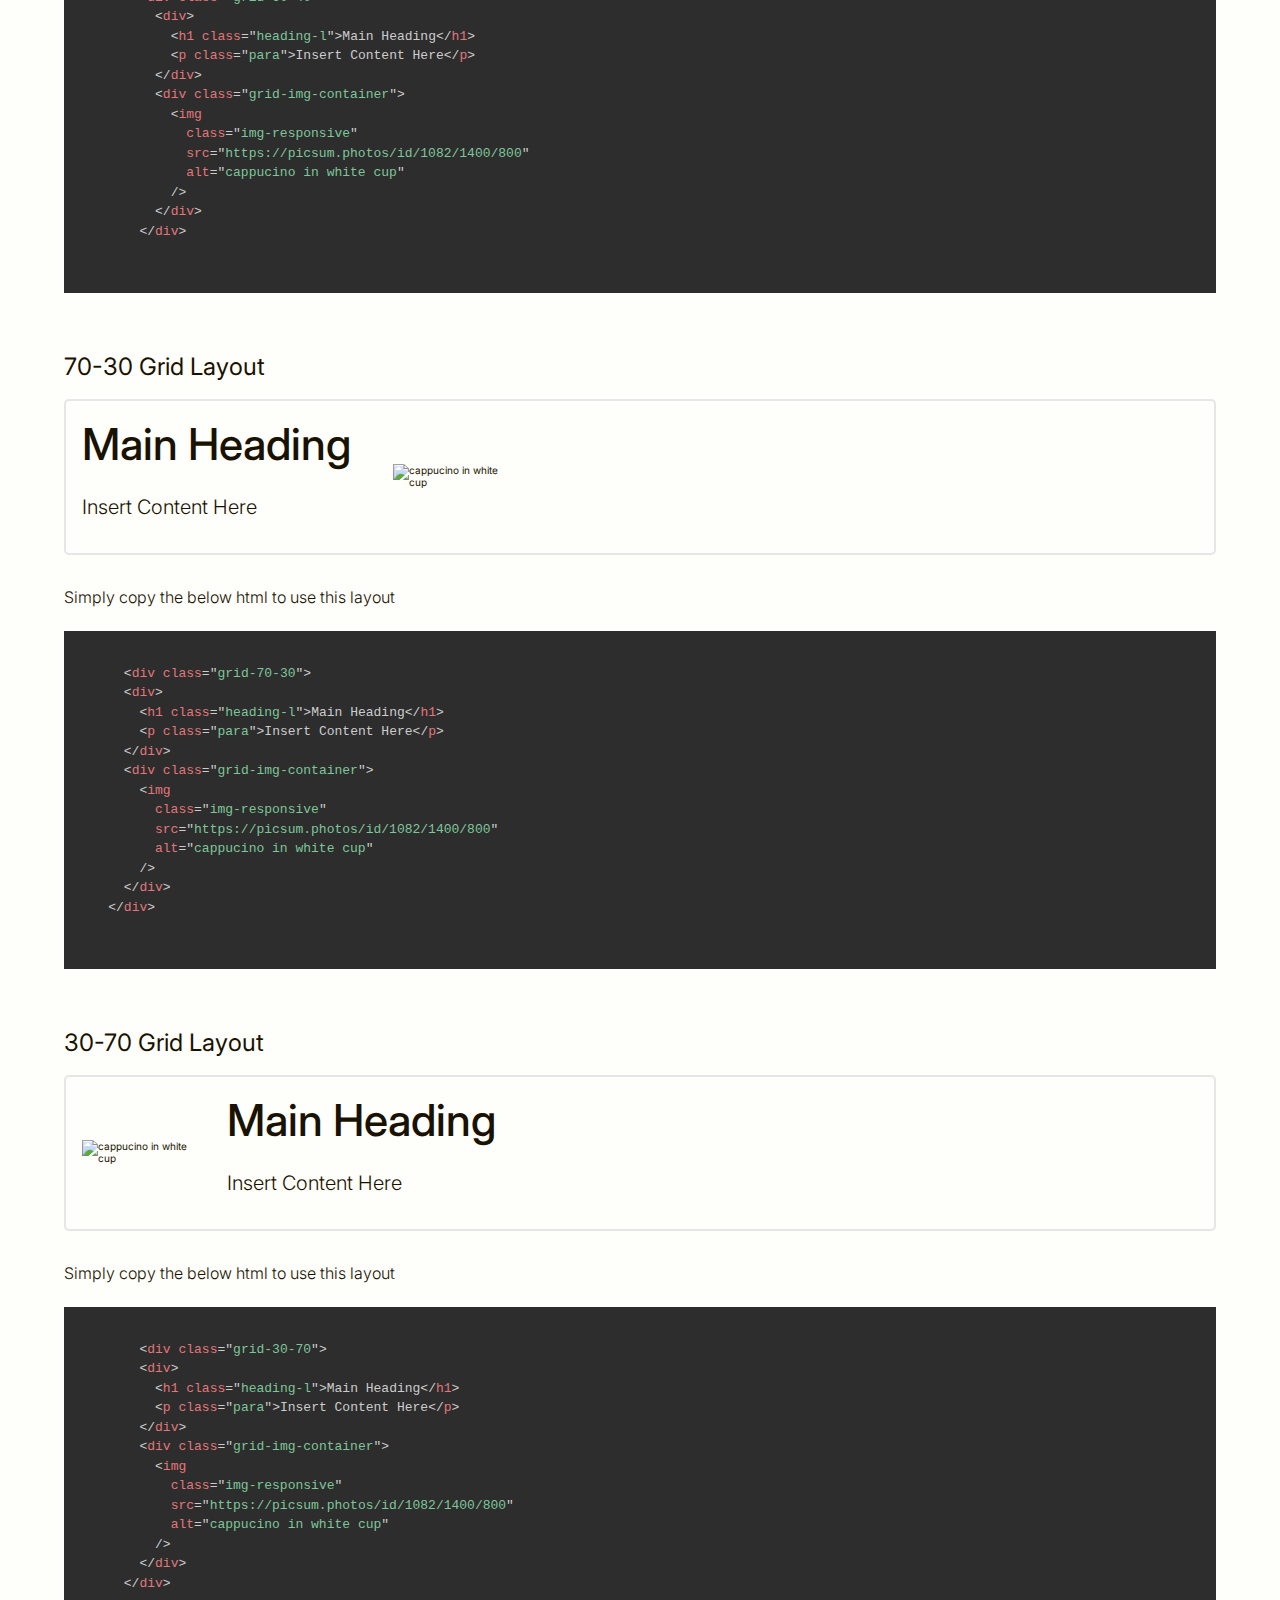
==== commit ef7cb663: "Refactored landing page" ====
--- a/pages/documentation.html
+++ b/pages/documentation.html
@@ -18,7 +18,7 @@
     <link rel="stylesheet" href="../css/prism.css" />
   </head>
   <body>
-    <div class="grid-container">
+    <div class="main-container">
       <header class="header">
         <button class="nav-button" id="nav-btn" type="button">
           <a class="social-link"
@@ -31,17 +31,17 @@
       </header>
       <nav class="main-nav">
         <div class="main-nav-list">
-          <a class="main-nav-link social-link" href="#"
+          <a class="main-nav-link social-link" href="../index.html"
             ><ion-icon class="social-icon" name="home"></ion-icon>Home</a
           >
-          <a class="main-nav-link" href="#"
+          <a class="main-nav-link" href="documentation.html"
             ><ion-icon
               class="social-icon"
               name="document-text-outline"
             ></ion-icon
             >Documentation</a
           >
-          <a class="main-nav-link section-margin-sm" href="#"
+          <a class="main-nav-link section-margin-sm" href="https://github.com/Snigdha17/kustomize-component-library"
             ><ion-icon class="social-icon" name="logo-github"></ion-icon
             >Source</a
           >
@@ -112,6 +112,261 @@
       </nav>
 
       <div class="container-wrapper">
+        <!-- Alerts -->
+        <div class="component-wrapper mg-bottom-xl" id="alerts-section">
+          <h1 class="heading-xl mg-bottom-xs">Alerts</h1>
+          <h2 class="para mg-bottom-s">
+            Alerts are used to attract user's attention for important
+            information without interrupting the user's flow
+          </h2>
+          <h3 class="heading-xs section-margin-sm">
+            Example of Simple Alert Bar
+          </h3>
+          <div class="demo-container demo-alert">
+            <div class="alert alert-info">
+              Please click on 'I agree' to continue
+            </div>
+            <div class="alert alert-warning">Incorrect Password. Try again</div>
+            <div class="alert alert-error">Login error</div>
+            <div class="alert alert-success">Successfully uploaded</div>
+          </div>
+
+          <div class="code-container">
+            <p class="para-s">
+              Simply copy the below HTML according to your desired style
+            </p>
+            <pre>
+              <code class = "language-html">
+      &lt;div class="alert alert-info"&gt;Please click on 'I agree' to continue &lt;/div&gt;
+
+      &lt;div class="alert alert-warning"&gt;Incorrect Password. Try again&lt;/div&gt;
+    
+      &lt;div class="alert alert-error"&gt;Login error&lt;/div&gt;
+    
+      &lt;div class="alert alert-success"&gt;Successfully uploaded&lt;/div&gt;
+               </code>
+            </pre>
+          </div>
+
+          <h3 class="heading-xs section-margin-sm">
+            Example of Alert Bar with Icon
+          </h3>
+          <div class="demo-container demo-alert">
+            <div class="alert alert-info">
+              <ion-icon
+                name="information-circle-outline"
+                class="alert-icon"
+              ></ion-icon>
+              Please click on 'I agree' to proceed
+            </div>
+            <div class="alert alert-warning">
+              <ion-icon name="warning-outline" class="alert-icon"></ion-icon>
+              Incorrect Password. Try again
+            </div>
+            <div class="alert alert-error">
+              <ion-icon name="bug-outline" class="alert-icon"></ion-icon>
+              Login error
+            </div>
+            <div class="alert alert-success">
+              <ion-icon
+                name="checkmark-circle-outline"
+                class="alert-icon"
+              ></ion-icon>
+              Successfully uploaded
+            </div>
+          </div>
+
+          <div class="code-container">
+            <p class="para-s">
+              Simply copy the below HTML according to your desired style
+            </p>
+            <pre>
+              <code class = "language-html">
+      &lt;div class="demo-container demo-alert"&gt;
+      &lt;div class="alert alert-info"&gt;
+      &lt;ion-icon name="information-circle-outline" class="alert-icon"&gt;&lt;/ion-icon&gt;
+      Please click on 'I agree' to proceed
+      &lt;/div&gt;
+
+      &lt;div class="alert alert-warning"&gt;
+      &lt;ion-icon name="warning-outline" class="alert-icon"&gt;&lt;/ion-icon&gt;&lt;/i&gt;
+      Incorrect Password. Try again
+      &lt;/div&gt;
+
+      &lt;div class="alert alert-error"&gt;
+      &lt;ion-icon name="bug-outline" class="alert-icon"&gt;&lt;/ion-icon&gt;
+      Login error
+      &lt;/div&gt;
+
+      &lt;div class="alert alert-success"&gt;
+      &lt;ion-icon name="checkmark-circle-outline" class="alert-icon"&gt;&lt;/ion-icon&gt;
+      Successfully uploaded
+      &lt;/div&gt;
+
+                </code>
+                </pre>
+          </div>
+
+          <h3 class="heading-xs section-margin-sm">
+            Example of Alert Bar with Icon and Dismiss
+          </h3>
+          <div class="demo-container demo-alert">
+            <div class="alert alert-info">
+              <ion-icon
+                name="information-circle-outline"
+                class="alert-icon"
+              ></ion-icon>
+              <span>Please click on 'I agree' to proceed</span>
+              <button class="close-btn" type="button">
+                <ion-icon
+                  name="close-outline"
+                  class="close-btn-icon"
+                ></ion-icon>
+              </button>
+            </div>
+            <div class="alert alert-warning">
+              <ion-icon name="warning-outline" class="alert-icon"></ion-icon>
+              Incorrect Password. Try again
+              <button class="close-btn" type="button">
+                <ion-icon
+                  name="close-outline"
+                  class="close-btn-icon"
+                ></ion-icon>
+              </button>
+            </div>
+            <div class="alert alert-error">
+              <ion-icon name="bug-outline" class="alert-icon"></ion-icon>
+              Login error
+              <button class="close-btn" type="button">
+                <ion-icon
+                  name="close-outline"
+                  class="close-btn-icon"
+                ></ion-icon>
+              </button>
+            </div>
+            <div class="alert alert-success">
+              <ion-icon
+                name="checkmark-circle-outline"
+                class="alert-icon"
+              ></ion-icon>
+              Successfully uploaded
+              <button class="close-btn" type="button">
+                <ion-icon
+                  name="close-outline"
+                  class="close-btn-icon"
+                ></ion-icon>
+              </button>
+            </div>
+          </div>
+          <div class="code-container">
+            <p class="para-s">
+              Simply copy the below HTML according to your desired style
+            </p>
+            <pre>
+    <code class = "language-html">
+      &lt;div class="alert alert-info"&gt;
+      &lt;ion-icon name="information-circle-outline" class="alert-icon"&gt;&lt;/ion-icon&gt;
+      &lt;span&gt;Please click on 'I agree' to proceed&lt;/span&gt;
+      &lt;button class="close-btn" type="button"&gt;
+      &lt;ion-icon name="close-outline" class="close-btn-icon"&gt;&lt;/ion-icon&gt;
+      &lt;/button&gt;
+      &lt;/div&gt;
+
+
+      &lt;div class="alert alert-warning"&gt;
+      &lt;ion-icon name="warning-outline" class="alert-icon"&gt;&lt;/ion-icon&gt;&lt;/i&gt;
+      Incorrect Password. Try again
+      &lt;button class="close-btn" type="button"&gt;
+      &lt;ion-icon name="close-outline" class="close-btn-icon"&gt;&lt;/ion-icon&gt;
+      &lt;/button&gt;            
+      &lt;/div&gt;
+
+
+      &lt;div class="alert alert-error"&gt;
+      &lt;ion-icon name="bug-outline" class="alert-icon"&gt;&lt;/ion-icon&gt;              
+      Login error
+      &lt;button class="close-btn" type="button"&gt;
+      &lt;ion-icon name="close-outline" class="close-btn-icon"&gt;&lt;/ion-icon&gt;
+      &lt;/button&gt;            
+      &lt;/div&gt;
+
+
+      &lt;div class="alert alert-success"&gt;
+      &lt;ion-icon name="checkmark-circle-outline" class="alert-icon"&gt;&lt;/ion-icon&gt;
+      Successfully uploaded
+      &lt;button class="close-btn" type="button"&gt;
+      &lt;ion-icon name="close-outline" class="close-btn-icon"&gt;&lt;/ion-icon&gt;
+      &lt;/button&gt;            
+      &lt;/div&gt;
+    </code>
+  </pre>
+          </div>
+
+          <h3 class="heading-xs section-margin-sm">
+            Demo of Alert with Close Button
+          </h3>
+          <div class="demo-container demo-alert">
+            <div class="alert-container hide-display">
+              <div class="alert alert-success">
+                <ion-icon
+                  name="checkmark-circle-outline"
+                  class="alert-icon"
+                ></ion-icon>
+                Successfully uploaded
+                <button class="close-btn" id="alert-close-btn" type="button">
+                  <ion-icon
+                    name="close-outline"
+                    class="close-btn-icon"
+                  ></ion-icon>
+                </button>
+              </div>
+            </div>
+            <button class="alert-display-btn" id="alert-display-btn">
+              Demo
+            </button>
+          </div>
+
+          <div class="code-container">
+            <p class="para-s">
+              To create a dismissable alert, simply pick your alert style and
+              wrap it in the alert container like below. Don't forget to include
+              the script!
+            </p>
+            <pre>
+<code class="language-html">
+      &lt;div class = "alert-container hide-display"&gt;
+      &lt;div class="alert alert-success"&gt;
+      &lt;ion-icon name="checkmark-circle-outline" class="alert-icon"&gt;&lt;/ion-icon&gt;
+      Successfully uploaded
+      &lt;button class="close-btn" id="alert-close-btn" type="button"&gt;
+        &lt;ion-icon name="close-outline" class="close-btn-icon"&gt;&lt;/ion-icon&gt;
+      &lt;/button&gt;            
+      &lt;/div&gt;
+      &lt;/div&gt;
+      &lt;button class="alert-display-btn" id = "alert-display-btn"&gt;Demo&lt;/button&gt;
+      &lt;/div&gt;
+</code>
+</pre>
+          </div>
+
+          <div class="code-container">
+            <pre>
+              <code class="language-javascript">
+      const closeButton = document.querySelector("#alert-close-btn");
+      const alertContainer = document.querySelector(".alert-container");
+      const alertDisplayButton = document.querySelector("#alert-display-btn");
+
+      alertDisplayButton.addEventListener("click", () => {
+      alertContainer.classList.remove("hide-display");
+      });
+      closeButton.addEventListener("click", () => {
+      alertContainer.classList.add("hide-display");
+      });
+              </code>
+              </pre>
+          </div>
+        </div>
+
         <!-- Avatar -->
         <div class="component-wrapper mg-bottom-xl" id="avatar-section">
           <h1 class="heading-xl">Avatar</h1>
@@ -412,459 +667,6 @@
       &lt;/div&gt;
                 </code>
               </pre>
-          </div>
-        </div>
-
-        <div class="component-wrapper"></div>
-
-        <!-- Navigation -->
-        <div class="component-wrapper" id="navbar-section">
-          <h1 class="heading-xl">Navigation</h1>
-          <p class="para mg-bottom-m">
-            The navigation bar represents the map of a website. All important
-            links within a site are easily accessible within one click from the
-            navigation bar.
-          </p>
-          <h3 class="heading-xs">Responsive Navigation</h3>
-          <div class="demo-container demo-navbar">
-            <nav class="navbar">
-              <span
-                ><ion-icon class="nav-logo" name="logo-buffer"></ion-icon
-              ></span>
-              <button class="nav-menu" id="nav-menu">
-                <ion-icon class="hamburger-icon" name="menu-outline"></ion-icon>
-              </button>
-              <ul class="nav-list" id="nav-list">
-                <li><a class="nav-link" href="#">Features</a></li>
-                <li><a class="nav-link" href="#">Testimonials</a></li>
-                <li><a class="nav-link" href="#">Contact Us</a></li>
-              </ul>
-            </nav>
-          </div>
-
-          <div class="code-container">
-            <p class="para-s">
-              This navbar is responsive and adapts to mobile screens seamlessly.
-              Feel free to adjust the screen-size to see the responsive
-              navigation!
-            </p>
-            <pre>
-                <code class="language-html">
-      &lt;nav class="navbar"&gt;
-        &lt;span&gt;&lt;ion-icon class="nav-logo" name="logo-buffer"&gt;&lt;/ion-icon&gt;&lt;/span&gt;
-        &lt;button class="nav-menu" id="nav-menu"&gt;
-          &lt;ion-icon class="hamburger-icon" name="menu-outline"&gt;&lt;/ion-icon&gt;
-        &lt;/button&gt;
-        &lt;ul class="nav-list" id="nav-list"&gt;
-          &lt;li&gt;&lt;a class="nav-link" href="#"&gt;Features&lt;/a&gt;&lt;/li&gt;
-          &lt;li&gt;&lt;a class="nav-link" href="#"&gt;Testimonials&lt;/a&gt;&lt;/li&gt;
-          &lt;li&gt;&lt;a class="nav-link" href="#"&gt;Contact Us&lt;/a&gt;&lt;/li&gt;
-        &lt;/ul&gt;
-      &lt;/nav&gt;
-                </code>
-              </pre>
-          </div>
-
-          <div class="code-container">
-            <p class="para-s">
-              Don't forget to include the attached javascript file.
-            </p>
-            <pre>
-                <code class="language-javascript">
-      const navMenu = document.querySelector("#nav-menu");
-      const navList = document.querySelector("#nav-list");
-      
-      navMenu.addEventListener("click", () => {
-        navList.classList.toggle("display-menu");
-      });
-                </code>
-              </pre>
-          </div>
-        </div>
-        <div class="component-wrapper"></div>
-        <div class="component-wrapper"></div>
-        <!-- Rating -->
-
-        <div class="component-wrapper" id="badge-section">
-          <h1 class="heading-xl">Rating</h1>
-          <h2 class="para mg-bottom-m">
-            Ratings are an interactive way to gather feedback from the user
-            regarding a product or service
-          </h2>
-          <h3 class="heading-xs section-margin-sm">Standard 5-star rating</h3>
-          <div class="demo-container demo-badge">
-            <div class="stars-rating">
-              <a class="rating">⭐</a>
-              <a class="rating">⭐</a>
-              <a class="rating">⭐</a>
-              <a class="rating">⭐</a>
-              <a class="rating">⭐</a>
-            </div>
-          </div>
-
-          <div class="code-container">
-            <p class="para-s">
-              Simply add the below HTML to get a flexible rating system
-            </p>
-            <pre><code class="language-html">
-      &lt;div class="stars-rating"&gt;
-        &lt;a class="rating"&gt;⭐&lt;/a&gt;
-        &lt;a class="rating"&gt;⭐&lt;/a&gt;
-        &lt;a class="rating"&gt;⭐&lt;/a&gt;
-        &lt;a class="rating"&gt;⭐&lt;/a&gt;
-        &lt;a class="rating"&gt;⭐&lt;/a&gt;
-      &lt;/div&gt;
-                </code>
-              </pre>
-          </div>
-
-          <div class="code-container">
-            <p class="para-s">
-              The script below allows you to record the rating the user provided
-            </p>
-            <pre><code class="language-javascript">
-      const ratingStars = document.querySelectorAll(".rating");
-      const rating = document.querySelector(".stars-rating");
-      
-      ratingStars.forEach((star, index) => {
-        star.addEventListener("click", () => {
-          let clickedIndex = index;
-          console.log(`User gave ${clickedIndex + 1} rating`);
-          ratingStars.forEach((otherStar, otherIndex) => {
-            if (otherIndex <= clickedIndex) {
-              otherStar.classList.add("active");
-            }
-          });
-        });
-      });
-                </code>
-              </pre>
-          </div>
-        </div>
-        <div class="component-wrapper"></div>
-
-        <!-- Alerts -->
-        <div class="component-wrapper mg-bottom-xl" id="alerts-section">
-          <h1 class="heading-xl mg-bottom-xs">Alerts</h1>
-          <h2 class="para mg-bottom-s">
-            Alerts are used to attract user's attention for important
-            information without interrupting the user's flow
-          </h2>
-          <h3 class="heading-xs section-margin-sm">
-            Example of Simple Alert Bar
-          </h3>
-          <div class="demo-container demo-alert">
-            <div class="alert alert-info">
-              Please click on 'I agree' to continue
-            </div>
-            <div class="alert alert-warning">Incorrect Password. Try again</div>
-            <div class="alert alert-error">Login error</div>
-            <div class="alert alert-success">Successfully uploaded</div>
-          </div>
-
-          <div class="code-container">
-            <p class="para-s">
-              Simply copy the below HTML according to your desired style
-            </p>
-            <pre>
-              <code class = "language-html">
-      &lt;div class="alert alert-info"&gt;Please click on 'I agree' to continue &lt;/div&gt;
-
-      &lt;div class="alert alert-warning"&gt;Incorrect Password. Try again&lt;/div&gt;
-    
-      &lt;div class="alert alert-error"&gt;Login error&lt;/div&gt;
-    
-      &lt;div class="alert alert-success"&gt;Successfully uploaded&lt;/div&gt;
-               </code>
-            </pre>
-          </div>
-
-          <h3 class="heading-xs section-margin-sm">
-            Example of Alert Bar with Icon
-          </h3>
-          <div class="demo-container demo-alert">
-            <div class="alert alert-info">
-              <ion-icon
-                name="information-circle-outline"
-                class="alert-icon"
-              ></ion-icon>
-              Please click on 'I agree' to proceed
-            </div>
-            <div class="alert alert-warning">
-              <ion-icon name="warning-outline" class="alert-icon"></ion-icon>
-              Incorrect Password. Try again
-            </div>
-            <div class="alert alert-error">
-              <ion-icon name="bug-outline" class="alert-icon"></ion-icon>
-              Login error
-            </div>
-            <div class="alert alert-success">
-              <ion-icon
-                name="checkmark-circle-outline"
-                class="alert-icon"
-              ></ion-icon>
-              Successfully uploaded
-            </div>
-          </div>
-
-          <div class="code-container">
-            <p class="para-s">
-              Simply copy the below HTML according to your desired style
-            </p>
-            <pre>
-              <code class = "language-html">
-      &lt;div class="demo-container demo-alert"&gt;
-      &lt;div class="alert alert-info"&gt;
-      &lt;ion-icon name="information-circle-outline" class="alert-icon"&gt;&lt;/ion-icon&gt;
-      Please click on 'I agree' to proceed
-      &lt;/div&gt;
-
-      &lt;div class="alert alert-warning"&gt;
-      &lt;ion-icon name="warning-outline" class="alert-icon"&gt;&lt;/ion-icon&gt;&lt;/i&gt;
-      Incorrect Password. Try again
-      &lt;/div&gt;
-
-      &lt;div class="alert alert-error"&gt;
-      &lt;ion-icon name="bug-outline" class="alert-icon"&gt;&lt;/ion-icon&gt;
-      Login error
-      &lt;/div&gt;
-
-      &lt;div class="alert alert-success"&gt;
-      &lt;ion-icon name="checkmark-circle-outline" class="alert-icon"&gt;&lt;/ion-icon&gt;
-      Successfully uploaded
-      &lt;/div&gt;
-
-                </code>
-                </pre>
-          </div>
-
-          <h3 class="heading-xs section-margin-sm">
-            Example of Alert Bar with Icon and Dismiss
-          </h3>
-          <div class="demo-container demo-alert">
-            <div class="alert alert-info">
-              <ion-icon
-                name="information-circle-outline"
-                class="alert-icon"
-              ></ion-icon>
-              <span>Please click on 'I agree' to proceed</span>
-              <button class="close-btn" type="button">
-                <ion-icon
-                  name="close-outline"
-                  class="close-btn-icon"
-                ></ion-icon>
-              </button>
-            </div>
-            <div class="alert alert-warning">
-              <ion-icon name="warning-outline" class="alert-icon"></ion-icon>
-              Incorrect Password. Try again
-              <button class="close-btn" type="button">
-                <ion-icon
-                  name="close-outline"
-                  class="close-btn-icon"
-                ></ion-icon>
-              </button>
-            </div>
-            <div class="alert alert-error">
-              <ion-icon name="bug-outline" class="alert-icon"></ion-icon>
-              Login error
-              <button class="close-btn" type="button">
-                <ion-icon
-                  name="close-outline"
-                  class="close-btn-icon"
-                ></ion-icon>
-              </button>
-            </div>
-            <div class="alert alert-success">
-              <ion-icon
-                name="checkmark-circle-outline"
-                class="alert-icon"
-              ></ion-icon>
-              Successfully uploaded
-              <button class="close-btn" type="button">
-                <ion-icon
-                  name="close-outline"
-                  class="close-btn-icon"
-                ></ion-icon>
-              </button>
-            </div>
-          </div>
-          <div class="code-container">
-            <p class="para-s">
-              Simply copy the below HTML according to your desired style
-            </p>
-            <pre>
-    <code class = "language-html">
-      &lt;div class="alert alert-info"&gt;
-      &lt;ion-icon name="information-circle-outline" class="alert-icon"&gt;&lt;/ion-icon&gt;
-      &lt;span&gt;Please click on 'I agree' to proceed&lt;/span&gt;
-      &lt;button class="close-btn" type="button"&gt;
-      &lt;ion-icon name="close-outline" class="close-btn-icon"&gt;&lt;/ion-icon&gt;
-      &lt;/button&gt;
-      &lt;/div&gt;
-
-
-      &lt;div class="alert alert-warning"&gt;
-      &lt;ion-icon name="warning-outline" class="alert-icon"&gt;&lt;/ion-icon&gt;&lt;/i&gt;
-      Incorrect Password. Try again
-      &lt;button class="close-btn" type="button"&gt;
-      &lt;ion-icon name="close-outline" class="close-btn-icon"&gt;&lt;/ion-icon&gt;
-      &lt;/button&gt;            
-      &lt;/div&gt;
-
-
-      &lt;div class="alert alert-error"&gt;
-      &lt;ion-icon name="bug-outline" class="alert-icon"&gt;&lt;/ion-icon&gt;              
-      Login error
-      &lt;button class="close-btn" type="button"&gt;
-      &lt;ion-icon name="close-outline" class="close-btn-icon"&gt;&lt;/ion-icon&gt;
-      &lt;/button&gt;            
-      &lt;/div&gt;
-
-
-      &lt;div class="alert alert-success"&gt;
-      &lt;ion-icon name="checkmark-circle-outline" class="alert-icon"&gt;&lt;/ion-icon&gt;
-      Successfully uploaded
-      &lt;button class="close-btn" type="button"&gt;
-      &lt;ion-icon name="close-outline" class="close-btn-icon"&gt;&lt;/ion-icon&gt;
-      &lt;/button&gt;            
-      &lt;/div&gt;
-    </code>
-  </pre>
-          </div>
-
-          <h3 class="heading-xs section-margin-sm">
-            Demo of Alert with Close Button
-          </h3>
-          <div class="demo-container demo-alert">
-            <div class="alert-container hide-display">
-              <div class="alert alert-success">
-                <ion-icon
-                  name="checkmark-circle-outline"
-                  class="alert-icon"
-                ></ion-icon>
-                Successfully uploaded
-                <button class="close-btn" id="alert-close-btn" type="button">
-                  <ion-icon
-                    name="close-outline"
-                    class="close-btn-icon"
-                  ></ion-icon>
-                </button>
-              </div>
-            </div>
-            <button class="alert-display-btn" id="alert-display-btn">
-              Demo
-            </button>
-          </div>
-
-          <div class="code-container">
-            <p class="para-s">
-              To create a dismissable alert, simply pick your alert style and
-              wrap it in the alert container like below. Don't forget to include
-              the script!
-            </p>
-            <pre>
-<code class="language-html">
-      &lt;div class = "alert-container hide-display"&gt;
-      &lt;div class="alert alert-success"&gt;
-      &lt;ion-icon name="checkmark-circle-outline" class="alert-icon"&gt;&lt;/ion-icon&gt;
-      Successfully uploaded
-      &lt;button class="close-btn" id="alert-close-btn" type="button"&gt;
-        &lt;ion-icon name="close-outline" class="close-btn-icon"&gt;&lt;/ion-icon&gt;
-      &lt;/button&gt;            
-      &lt;/div&gt;
-      &lt;/div&gt;
-      &lt;button class="alert-display-btn" id = "alert-display-btn"&gt;Demo&lt;/button&gt;
-      &lt;/div&gt;
-</code>
-</pre>
-          </div>
-
-          <div class="code-container">
-            <pre>
-              <code class="language-javascript">
-      const closeButton = document.querySelector("#alert-close-btn");
-      const alertContainer = document.querySelector(".alert-container");
-      const alertDisplayButton = document.querySelector("#alert-display-btn");
-
-      alertDisplayButton.addEventListener("click", () => {
-      alertContainer.classList.remove("hide-display");
-      });
-      closeButton.addEventListener("click", () => {
-      alertContainer.classList.add("hide-display");
-      });
-              </code>
-              </pre>
-          </div>
-        </div>
-
-        <!-- Typography -->
-        <div class="component-wrapper mg-bottom-xl" id="typography-section">
-          <h1 class="heading-xl">Typography</h1>
-          <p class="para mg-bottom-m">
-            Typography helps give appropriate emphasis to your website elements
-            and builds the written content on your website. Choose from the
-            below styles to give your website a polished look!
-          </p>
-          <h3 class="heading-xs">Sample Styles</h3>
-          <div class="demo-container demo-typography">
-            <div class="heading-xl">This is an Extra Large Heading</div>
-            <div class="heading-l">This is a Large Heading</div>
-            <div class="heading-m">This is a Medium Heading</div>
-            <div class="heading-s">This is a Small Heading</div>
-            <div class="heading-xs">This is an Extra Small Heading</div>
-            <div class="para">This is a paragraph</div>
-            <div class="para-s">This is a small paragraph</div>
-          </div>
-
-          <div class="code-container">
-            <p class="para-s">
-              Simply copy the below html and choose the style/size per your
-              requirement
-            </p>
-            <pre>
-                  <code class="language-html">
-        &lt;div class="heading-xl"&gt;This is an Extra Large Heading&lt;/div&gt;
-        &lt;div class="heading-l"&gt;This is a Large Heading&lt;/div&gt;
-        &lt;div class="heading-m"&gt;This is a Medium Heading&lt;/div&gt;
-        &lt;div class="heading-s"&gt;This is a Small Heading&lt;/div&gt;
-        &lt;div class="heading-xs"&gt;This is an Extra Small Heading&lt;/div&gt;
-        &lt;div class="para"&gt;This is a paragraph&lt;/div&gt;
-        &lt;div class="para-s"&gt;This is a small paragraph&lt;/div&gt;
-                  </code>
-                </pre>
-          </div>
-
-          <div class="demo-container demo-typography">
-            <div class="heading-s grey-text">This is grey text</div>
-          </div>
-
-          <div class="code-container">
-            <p class="para-s">
-              Simply copy the below html and choose the style/size per your
-              requirement
-            </p>
-            <pre>
-                  <code class="language-html">
-        &lt;div class="heading-s grey-text"&gt;This is grey text&lt;/div&gt;
-                  </code>
-                </pre>
-          </div>
-
-          <div class="demo-container demo-typography">
-            <div class="heading-s centered-text">This is centered text</div>
-          </div>
-
-          <div class="code-container">
-            <p class="para-s">
-              Simply copy the below html and choose the style/size per your
-              requirement
-            </p>
-            <pre>
-                  <code class="language-html">
-        &lt;div class="heading-s centered-text">This is centered text&lt;/div&gt;
-                  </code>
-                </pre>
           </div>
         </div>
 
@@ -972,105 +774,11 @@
             </p>
             <pre>
                 <code class="language-html">
-      &lt;button class="btn btn-floating-demo"&gt;
+      &lt;button class="btn btn-floating"&gt;
         &lt;a href="#"&gt;&lt;ion-icon class="btn-icon" name="arrow-up-outline"&gt;&lt;/ion-icon&gt;&lt;/a&gt;
       &lt;/button&gt;
       </code>
     </pre>
-          </div>
-        </div>
-
-        <!-- Images -->
-        <div class="component-wrapper mg-bottom-xl" id="image-section">
-          <h1 class="heading-xl">Images</h1>
-          <h2 class="para mg-bottom-m">
-            Images are the backbone of any good website. Choose from responsive,
-            round and square styles to add images to your webpages.
-          </h2>
-          <h3 class="heading-xs section-margin-sm">Responsive Image</h3>
-          <div class="demo-container">
-            <div class="responsive-image">
-              <img
-                class="img-responsive"
-                src="https://picsum.photos/id/1082/1400/500"
-                alt="hands on piano"
-              />
-            </div>
-          </div>
-
-          <div class="code-container">
-            <p class="para-s">
-              Simply copy the below html to apply a responsive image which will
-              fill up its parent container
-            </p>
-            <pre>
-                <code class="language-html">
-      &lt;div class="responsive-image"&gt;
-        &lt;img
-          class="img-responsive"
-          src="https://picsum.photos/id/1082/1400/500"
-          alt="hands on piano"
-          /&gt;
-      &lt;/div&gt;
-                </code>
-              </pre>
-          </div>
-
-          <h3 class="heading-xs section-margin-sm">Round Image</h3>
-          <div class="demo-container">
-            <div>
-              <img
-                class="img-responsive img-round"
-                src="https://i.pravatar.cc/150?img=10"
-                alt="smiling woman"
-              />
-            </div>
-          </div>
-
-          <div class="code-container">
-            <p class="para-s">
-              Simply copy the below html to use the round image. For best
-              results, use images with same height and width
-            </p>
-            <pre>
-                <code class="language-html">
-      &lt;div class="responsive-image"&gt;
-      &lt;img
-        class="img-responsive img-round"
-        src="https://i.pravatar.cc/150?img=10"
-        alt="smiling woman"
-        /&gt;
-    &lt;/div&gt;
-                </code>
-              </pre>
-          </div>
-
-          <h3 class="heading-xs section-margin-sm">Square Image</h3>
-          <div class="demo-container demo-image">
-            <div>
-              <img
-                class="img-responsive img-square"
-                src="https://i.pravatar.cc/150?img=10"
-                alt="smiling woman"
-              />
-            </div>
-          </div>
-
-          <div class="code-container">
-            <p class="para-s">
-              Simply copy the below html to use the square image
-            </p>
-            <pre>
-                <code class="language-html">
-      &lt;div class="responsive-image"&gt;
-      &lt;img
-        class="img-responsive img-square"
-        src="https://i.pravatar.cc/150?img=10"
-        alt="smiling woman"
-        /&gt;
-    &lt;/div&gt;
-                </code>
-              </pre>
           </div>
         </div>
 
@@ -1475,6 +1183,263 @@
           </div>
         </div>
 
+        <!-- Grid -->
+        <div class="component-wrapper mg-bottom-xl" id="grid-section">
+          <h1 class="heading-xl">Grid</h1>
+          <h2 class="para mg-bottom-m">
+            Grids help in designing visually and functionally aesthetic webpage
+            layouts whih guide the user's attention as desired. This library
+            provides four simple and responsive grid layouts to get your webpage
+            up and running in no time
+          </h2>
+          <h3 class="heading-xs section-margin-sm">50-50 Grid Layout</h3>
+          <div class="demo-container demo-grid">
+            <div class="grid-50-50">
+              <div>
+                <h1 class="heading-l">Main Heading</h1>
+                <p class="para">Insert Content Here</p>
+              </div>
+              <div class="grid-img-container">
+                <img
+                  class="img-responsive"
+                  src="https://picsum.photos/id/1082/1400/800"
+                  alt="cappucino in white cup"
+                />
+              </div>
+            </div>
+          </div>
+
+          <div class="code-container">
+            <p class="para-s">Simply copy the below html to use this layout</p>
+            <pre>
+                <code class="language-html">
+        &lt;div class="grid-50-50"&gt;
+        &lt;div&gt;
+          &lt;h1 class="heading-l"&gt;Main Heading&lt;/h1&gt;
+          &lt;p class="para"&gt;Insert Content Here&lt;/p&gt;
+        &lt;/div&gt;
+        &lt;div class="grid-img-container"&gt;
+          &lt;img
+            class="img-responsive"
+            src="https://picsum.photos/id/1082/1400/800"
+            alt="cappucino in white cup"
+          /&gt;
+        &lt;/div&gt;
+      &lt;/div&gt;
+                </code>
+              </pre>
+          </div>
+
+          <h3 class="heading-xs section-margin-sm">60-40 Grid Layout</h3>
+          <div class="demo-container demo-grid">
+            <div class="grid-60-40">
+              <div class="grid-img-container">
+                <img
+                  class="img-responsive"
+                  src="https://picsum.photos/id/1082/1400/800"
+                  alt="cappucino in white cup"
+                />
+              </div>
+
+              <div>
+                <h1 class="heading-l">Main Heading</h1>
+                <p class="para">Insert Content Here</p>
+              </div>
+            </div>
+          </div>
+
+          <div class="code-container">
+            <p class="para-s">Simply copy the below html to use this layout</p>
+            <pre>
+                <code class="language-html">
+        &lt;div class="grid-60-40"&gt;
+          &lt;div&gt;
+            &lt;h1 class="heading-l"&gt;Main Heading&lt;/h1&gt;
+            &lt;p class="para"&gt;Insert Content Here&lt;/p&gt;
+          &lt;/div&gt;
+          &lt;div class="grid-img-container"&gt;
+            &lt;img
+              class="img-responsive"
+              src="https://picsum.photos/id/1082/1400/800"
+              alt="cappucino in white cup"
+            /&gt;
+          &lt;/div&gt;
+        &lt;/div&gt;
+                </code>
+              </pre>
+          </div>
+
+          <h3 class="heading-xs section-margin-sm">70-30 Grid Layout</h3>
+          <div class="demo-container demo-grid">
+            <div class="grid-70-30">
+              <div>
+                <h1 class="heading-l">Main Heading</h1>
+                <p class="para">Insert Content Here</p>
+              </div>
+              <div class="grid-img-container">
+                <img
+                  class="img-responsive"
+                  src="https://picsum.photos/id/1082/1400/800"
+                  alt="cappucino in white cup"
+                />
+              </div>
+            </div>
+          </div>
+
+          <div class="code-container">
+            <p class="para-s">Simply copy the below html to use this layout</p>
+            <pre>
+                <code class="language-html">
+      &lt;div class="grid-70-30"&gt;
+      &lt;div&gt;
+        &lt;h1 class="heading-l"&gt;Main Heading&lt;/h1&gt;
+        &lt;p class="para"&gt;Insert Content Here&lt;/p&gt;
+      &lt;/div&gt;
+      &lt;div class="grid-img-container"&gt;
+        &lt;img
+          class="img-responsive"
+          src="https://picsum.photos/id/1082/1400/800"
+          alt="cappucino in white cup"
+        /&gt;
+      &lt;/div&gt;
+    &lt;/div&gt;
+                </code>
+              </pre>
+          </div>
+
+          <h3 class="heading-xs section-margin-sm">30-70 Grid Layout</h3>
+          <div class="demo-container demo-grid">
+            <div class="grid-30-70">
+              <div class="grid-img-container">
+                <img
+                  class="img-responsive"
+                  src="https://picsum.photos/id/1082/1400/800"
+                  alt="cappucino in white cup"
+                />
+              </div>
+              <div>
+                <h1 class="heading-l">Main Heading</h1>
+                <p class="para">Insert Content Here</p>
+              </div>
+            </div>
+          </div>
+
+          <div class="code-container">
+            <p class="para-s">Simply copy the below html to use this layout</p>
+            <pre>
+                <code class="language-html">
+        &lt;div class="grid-30-70"&gt;
+        &lt;div&gt;
+          &lt;h1 class="heading-l"&gt;Main Heading&lt;/h1&gt;
+          &lt;p class="para"&gt;Insert Content Here&lt;/p&gt;
+        &lt;/div&gt;
+        &lt;div class="grid-img-container"&gt;
+          &lt;img
+            class="img-responsive"
+            src="https://picsum.photos/id/1082/1400/800"
+            alt="cappucino in white cup"
+          /&gt;
+        &lt;/div&gt;
+      &lt;/div&gt;
+                </code>
+              </pre>
+          </div>
+        </div>
+
+        <!-- Images -->
+        <div class="component-wrapper mg-bottom-xl" id="image-section">
+          <h1 class="heading-xl">Images</h1>
+          <h2 class="para mg-bottom-m">
+            Images are the backbone of any good website. Choose from responsive,
+            round and square styles to add images to your webpages.
+          </h2>
+          <h3 class="heading-xs section-margin-sm">Responsive Image</h3>
+          <div class="demo-container">
+            <div class="responsive-image">
+              <img
+                class="img-responsive"
+                src="https://picsum.photos/id/1082/1400/500"
+                alt="hands on piano"
+              />
+            </div>
+          </div>
+
+          <div class="code-container">
+            <p class="para-s">
+              Simply copy the below html to apply a responsive image which will
+              fill up its parent container
+            </p>
+            <pre>
+                <code class="language-html">
+      &lt;div class="responsive-image"&gt;
+        &lt;img
+          class="img-responsive"
+          src="https://picsum.photos/id/1082/1400/500"
+          alt="hands on piano"
+          /&gt;
+      &lt;/div&gt;
+                </code>
+              </pre>
+          </div>
+
+          <h3 class="heading-xs section-margin-sm">Round Image</h3>
+          <div class="demo-container">
+            <div>
+              <img
+                class="img-responsive img-round"
+                src="https://i.pravatar.cc/150?img=10"
+                alt="smiling woman"
+              />
+            </div>
+          </div>
+
+          <div class="code-container">
+            <p class="para-s">
+              Simply copy the below html to use the round image. For best
+              results, use images with same height and width
+            </p>
+            <pre>
+                <code class="language-html">
+      &lt;div class="responsive-image"&gt;
+      &lt;img
+        class="img-responsive img-round"
+        src="https://i.pravatar.cc/150?img=10"
+        alt="smiling woman"
+        /&gt;
+    &lt;/div&gt;
+                </code>
+              </pre>
+          </div>
+
+          <h3 class="heading-xs section-margin-sm">Square Image</h3>
+          <div class="demo-container demo-image">
+            <div>
+              <img
+                class="img-responsive img-square"
+                src="https://i.pravatar.cc/150?img=10"
+                alt="smiling woman"
+              />
+            </div>
+          </div>
+
+          <div class="code-container">
+            <p class="para-s">
+              Simply copy the below html to use the square image
+            </p>
+            <pre>
+                <code class="language-html">
+      &lt;div class="responsive-image"&gt;
+      &lt;img
+        class="img-responsive img-square"
+        src="https://i.pravatar.cc/150?img=10"
+        alt="smiling woman"
+        /&gt;
+    &lt;/div&gt;
+                </code>
+              </pre>
+          </div>
+        </div>
+
         <!-- Inputs -->
         <div class="component-wrapper mg-bottom-xl" id="inputs-section">
           <h1 class="heading-xl">Inputs</h1>
@@ -1633,499 +1598,6 @@
           </div>
         </div>
 
-        <!-- Modal -->
-        <div class="component-wrapper mg-bottom-xl" id="modal-section">
-          <h1 class="heading-xl">Modal</h1>
-          <p class="para mg-bottom-m">
-            A modal prompts your user to take an action before anything else can
-            be done. It disables the rest of the screen, and the call to action
-            pops out.
-          </p>
-          <h3 class="heading-xs section-margin-sm">Clean, Minimal Modal</h3>
-          <div class="demo-container">
-            <div class="modal">
-              <h1 class="heading-m">Modal</h1>
-              <p class="para">
-                Simple Modal which pops out of the page to attract the user's
-                attention. Replace it with your content.
-              </p>
-              <button class="hide-modal">Close</button>
-            </div>
-          </div>
-
-          <div class="demo-container demo-modal">
-            <h1 class="heading-s">Demo</h1>
-            <button class="display-modal" id="display-modal-btn">
-              View Modal
-            </button>
-            <div class="modal-container" id="modal-container">
-              <div class="modal">
-                <h1 class="heading-m">Modal</h1>
-                <p class="para">
-                  Simple Modal which pops out of the page to attract the user's
-                  attention. Replace it with your content.
-                </p>
-                <button class="hide-modal" id="close-modal-btn">Close</button>
-              </div>
-            </div>
-          </div>
-
-          <div class="code-container">
-            <p class="para-s">
-              Simple copy paste the below HTML and Javascript and you will have
-              a clean modal in no time!
-            </p>
-            <pre>
-                <code class="language-html">
-      &lt;div class="demo-container demo-modal"&gt;
-        &lt;h1 class="heading-s"&gt;Demo&lt;/h1&gt;
-        &lt;button class="display-modal" id="display-modal-btn"&gt;
-          View Modal
-        &lt;/button&gt;
-        &lt;div class="modal-container" id="modal-container"&gt;
-          &lt;div class="modal"&gt;
-          &lt;h1 class="heading-m"&gt;Modal&lt;/h1&gt;
-          &lt;p class="para"&gt;
-            Simple Modal which pops out of the page to attract the user's
-            attention. Replace it with your content.
-          &lt;/p&gt;
-          &lt;button class="hide-modal" id="close-modal-btn"&gt;Close&lt;/button&gt;
-        &lt;/div&gt;
-        &lt;/div&gt;
-    &lt;/div&gt;
-                </code>
-              </pre>
-          </div>
-
-          <div class="code-container">
-            <pre>
-                <code class="language-javascript">
-      const displayModalButton = document.querySelector("#display-modal-btn");
-      const hideModalButton = document.querySelector("#close-modal-btn");
-      const modalContainer = document.querySelector("#modal-container");
-      
-      displayModalButton.addEventListener("click", () => {
-        modalContainer.classList.add("show");
-      });
-      
-      hideModalButton.addEventListener("click", () => {
-        modalContainer.classList.remove("show");
-            </code>
-              </pre>
-          </div>
-        </div>
-
-        <!-- Grid -->
-        <div class="component-wrapper mg-bottom-xl" id="grid-section">
-          <h1 class="heading-xl">Grid</h1>
-          <h2 class="para mg-bottom-m">
-            Grids help in designing visually and functionally aesthetic webpage
-            layouts whih guide the user's attention as desired. This library
-            provides four simple and responsive grid layouts to get your webpage
-            up and running in no time
-          </h2>
-          <h3 class="heading-xs section-margin-sm">50-50 Grid Layout</h3>
-          <div class="demo-container demo-grid">
-            <div class="grid-50-50">
-              <div>
-                <h1 class="heading-l">Main Heading</h1>
-                <p class="para">Insert Content Here</p>
-              </div>
-              <div class="grid-img-container">
-                <img
-                  class="img-responsive"
-                  src="https://picsum.photos/id/1082/1400/800"
-                  alt="cappucino in white cup"
-                />
-              </div>
-            </div>
-          </div>
-
-          <div class="code-container">
-            <p class="para-s">Simply copy the below html to use this layout</p>
-            <pre>
-                <code class="language-html">
-        &lt;div class="grid-50-50"&gt;
-        &lt;div&gt;
-          &lt;h1 class="heading-l"&gt;Main Heading&lt;/h1&gt;
-          &lt;p class="para"&gt;Insert Content Here&lt;/p&gt;
-        &lt;/div&gt;
-        &lt;div class="grid-img-container"&gt;
-          &lt;img
-            class="img-responsive"
-            src="https://picsum.photos/id/1082/1400/800"
-            alt="cappucino in white cup"
-          /&gt;
-        &lt;/div&gt;
-      &lt;/div&gt;
-                </code>
-              </pre>
-          </div>
-
-          <h3 class="heading-xs section-margin-sm">60-40 Grid Layout</h3>
-          <div class="demo-container demo-grid">
-            <div class="grid-60-40">
-              <div class="grid-img-container">
-                <img
-                  class="img-responsive"
-                  src="https://picsum.photos/id/1082/1400/800"
-                  alt="cappucino in white cup"
-                />
-              </div>
-
-              <div>
-                <h1 class="heading-l">Main Heading</h1>
-                <p class="para">Insert Content Here</p>
-              </div>
-            </div>
-          </div>
-
-          <div class="code-container">
-            <p class="para-s">Simply copy the below html to use this layout</p>
-            <pre>
-                <code class="language-html">
-        &lt;div class="grid-60-40"&gt;
-          &lt;div&gt;
-            &lt;h1 class="heading-l"&gt;Main Heading&lt;/h1&gt;
-            &lt;p class="para"&gt;Insert Content Here&lt;/p&gt;
-          &lt;/div&gt;
-          &lt;div class="grid-img-container"&gt;
-            &lt;img
-              class="img-responsive"
-              src="https://picsum.photos/id/1082/1400/800"
-              alt="cappucino in white cup"
-            /&gt;
-          &lt;/div&gt;
-        &lt;/div&gt;
-                </code>
-              </pre>
-          </div>
-
-          <h3 class="heading-xs section-margin-sm">70-30 Grid Layout</h3>
-          <div class="demo-container demo-grid">
-            <div class="grid-70-30">
-              <div>
-                <h1 class="heading-l">Main Heading</h1>
-                <p class="para">Insert Content Here</p>
-              </div>
-              <div class="grid-img-container">
-                <img
-                  class="img-responsive"
-                  src="https://picsum.photos/id/1082/1400/800"
-                  alt="cappucino in white cup"
-                />
-              </div>
-            </div>
-          </div>
-
-          <div class="code-container">
-            <p class="para-s">Simply copy the below html to use this layout</p>
-            <pre>
-                <code class="language-html">
-      &lt;div class="grid-70-30"&gt;
-      &lt;div&gt;
-        &lt;h1 class="heading-l"&gt;Main Heading&lt;/h1&gt;
-        &lt;p class="para"&gt;Insert Content Here&lt;/p&gt;
-      &lt;/div&gt;
-      &lt;div class="grid-img-container"&gt;
-        &lt;img
-          class="img-responsive"
-          src="https://picsum.photos/id/1082/1400/800"
-          alt="cappucino in white cup"
-        /&gt;
-      &lt;/div&gt;
-    &lt;/div&gt;
-                </code>
-              </pre>
-          </div>
-
-          <h3 class="heading-xs section-margin-sm">30-70 Grid Layout</h3>
-          <div class="demo-container demo-grid">
-            <div class="grid-30-70">
-              <div class="grid-img-container">
-                <img
-                  class="img-responsive"
-                  src="https://picsum.photos/id/1082/1400/800"
-                  alt="cappucino in white cup"
-                />
-              </div>
-              <div>
-                <h1 class="heading-l">Main Heading</h1>
-                <p class="para">Insert Content Here</p>
-              </div>
-            </div>
-          </div>
-
-          <div class="code-container">
-            <p class="para-s">Simply copy the below html to use this layout</p>
-            <pre>
-                <code class="language-html">
-        &lt;div class="grid-30-70"&gt;
-        &lt;div&gt;
-          &lt;h1 class="heading-l"&gt;Main Heading&lt;/h1&gt;
-          &lt;p class="para"&gt;Insert Content Here&lt;/p&gt;
-        &lt;/div&gt;
-        &lt;div class="grid-img-container"&gt;
-          &lt;img
-            class="img-responsive"
-            src="https://picsum.photos/id/1082/1400/800"
-            alt="cappucino in white cup"
-          /&gt;
-        &lt;/div&gt;
-      &lt;/div&gt;
-                </code>
-              </pre>
-          </div>
-        </div>
-
-        <!-- Toast -->
-        <div class="component-wrapper mg-bottom-xl" id="toast-section">
-          <h1 class="heading-xl mg-bottom-xs">Toast</h1>
-          <div class="para mg-bottom-s">
-            Toast help display time-sensitive, real-time updates to users
-          </div>
-          <h3 class="heading-xs section-margin-sm">Example of Simple Toast</h3>
-          <div class="demo-container demo-toast">
-            <div class="toast toast-info">
-              Please click on 'I agree' to continue
-            </div>
-            <div class="toast toast-warning">Incorrect Password. Try again</div>
-            <div class="toast toast-error">Login error</div>
-            <div class="toast toast-success">Successfully uploaded</div>
-          </div>
-
-          <div class="code-container">
-            <p class="para-s">
-              Simply copy the below HTML according to your desired style
-            </p>
-            <pre>
-              <code class = "language-html">
-      &lt;div class="toast toast-info"&gt;Please click on 'I agree' to continue&lt;/div&gt;
-      &lt;div class="toast toast-warning"&gt;Incorrect Password. Try again&lt;/div&gt;
-      &lt;div class="toast toast-error"&gt;Login error&lt;/div&gt;
-      &lt;div class="toast toast-success"&gt;Successfully uploaded&lt;/div&gt;
-              </code>
-            </pre>
-          </div>
-
-          <h3 class="heading-xs section-margin-sm">
-            Example of Toast with Icon
-          </h3>
-          <div class="demo-container demo-toast">
-            <div class="toast toast-info">
-              <ion-icon
-                name="information-circle-outline"
-                class="toast-icon"
-              ></ion-icon>
-              Please click on 'I agree' to proceed
-            </div>
-            <div class="toast toast-warning">
-              <ion-icon name="warning-outline" class="toast-icon"></ion-icon>
-              Incorrect Password. Try again
-            </div>
-            <div class="toast toast-error">
-              <ion-icon name="bug-outline" class="toast-icon"></ion-icon>
-              Login error
-            </div>
-            <div class="toast toast-success">
-              <ion-icon
-                name="checkmark-circle-outline"
-                class="toast-icon"
-              ></ion-icon>
-              Successfully uploaded
-            </div>
-          </div>
-
-          <div class="code-container">
-            <p class="para-s">
-              Simply copy the below HTML according to your desired style
-            </p>
-            <pre>
-              <code class = "language-html">
-        &lt;div class="toast toast-info"&gt;
-          &lt;ion-icon name="information-circle-outline" class="toast-icon"&gt;&lt;/ion-icon&gt;
-          Please click on 'I agree' to proceed
-        &lt;/div&gt;
-
-        &lt;div class="toast toast-warning"&gt;
-          &lt;ion-icon name="warning-outline" class="toast-icon"&gt;&lt;/ion-icon&gt;&lt;/i&gt;
-          Incorrect Password. Try again
-        &lt;/div&gt;
-
-        &lt;div class="toast toast-error"&gt;
-          &lt;ion-icon name="bug-outline" class="toast-icon"&gt;&lt;/ion-icon&gt;
-          Login error
-        &lt;/div&gt;
-
-        &lt;div class="toast toast-success"&gt;
-          &lt;ion-icon name="checkmark-circle-outline" class="toast-icon"&gt;&lt;/ion-icon&gt;
-          Successfully uploaded
-        &lt;/div&gt;
-              </code>
-            </pre>
-          </div>
-
-          <h3 class="heading-xs section-margin-sm">
-            Example of Toast Bar with Icon and Dismiss
-          </h3>
-          <div class="demo-container demo-toast">
-            <div class="toast toast-info">
-              <ion-icon
-                name="information-circle-outline"
-                class="toast-icon"
-              ></ion-icon>
-              <span>Please click on 'I agree' to proceed</span>
-              <button class="toast-close-btn" type="button">
-                <ion-icon
-                  name="close-outline"
-                  class="toast-close-btn-icon"
-                ></ion-icon>
-              </button>
-            </div>
-            <div class="toast toast-warning">
-              <ion-icon name="warning-outline" class="toast-icon"></ion-icon>
-              Incorrect Password. Try again
-              <button class="toast-close-btn" type="button">
-                <ion-icon
-                  name="close-outline"
-                  class="toast-close-btn-icon"
-                ></ion-icon>
-              </button>
-            </div>
-            <div class="toast toast-error">
-              <ion-icon name="bug-outline" class="toast-icon"></ion-icon>
-              Login error
-              <button class="toast-close-btn" type="button">
-                <ion-icon
-                  name="close-outline"
-                  class="toast-close-btn-icon"
-                ></ion-icon>
-              </button>
-            </div>
-            <div class="toast toast-success">
-              <ion-icon
-                name="checkmark-circle-outline"
-                class="toast-icon"
-              ></ion-icon>
-              Successfully uploaded
-              <button class="toast-close-btn" type="button">
-                <ion-icon
-                  name="close-outline"
-                  class="toast-close-btn-icon"
-                ></ion-icon>
-              </button>
-            </div>
-          </div>
-          <div class="code-container">
-            <p class="para-s">
-              Simply copy the below HTML according to your desired style
-            </p>
-            <pre>
-              <code class = "language-html">
-        &lt;div class="toast toast-info"&gt;
-          &lt;ion-icon name="information-circle-outline" class="toast-icon"&gt;&lt;/ion-icon&gt;
-          &lt;span&gt;Please click on 'I agree' to proceed&lt;/span&gt;
-          &lt;button class="toast-close-btn" type="button"&gt;
-            &lt;ion-icon name="close-outline" class="toast-close-btn-icon"&gt;&lt;/ion-icon&gt;
-        &lt;/button&gt;
-      &lt;/div&gt;
-
-      &lt;div class="toast toast-warning"&gt;
-        &lt;ion-icon name="warning-outline" class="toast-icon"&gt;&lt;/ion-icon&gt;&lt;/i&gt;
-        Incorrect Password. Try again
-        &lt;button class="toast-close-btn" type="button"&gt;
-          &lt;ion-icon name="close-outline" class="toast-close-btn-icon"&gt;&lt;/ion-icon&gt;
-        &lt;/button&gt;            
-      &lt;/div&gt;
-
-      &lt;div class="toast toast-error"&gt;
-        &lt;ion-icon name="bug-outline" class="toast-icon"&gt;&lt;/ion-icon&gt;              
-        Login error
-        &lt;button class="toast-close-btn" type="button"&gt;
-          &lt;ion-icon name="close-outline" class="toast-close-btn-icon"&gt;&lt;/ion-icon&gt;
-        &lt;/button&gt;            
-      &lt;/div&gt;
-
-      &lt;div class="toast toast-success"&gt;
-        &lt;ion-icon name="checkmark-circle-outline" class="toast-icon"&gt;&lt;/ion-icon&gt;
-        Successfully uploaded
-        &lt;button class="toast-close-btn" type="button"&gt;
-          &lt;ion-icon name="close-outline" class="toast-close-btn-icon"&gt;&lt;/ion-icon&gt;
-        &lt;/button&gt;            
-      &lt;/div&gt;
-              </code>
-            </pre>
-          </div>
-
-          <h3 class="heading-xs section-margin-sm">
-            Demo of toast with Close Button
-          </h3>
-          <div class="demo-container demo-toast">
-            <div class="toast-container hide-display">
-              <div class="toast toast-success">
-                <ion-icon
-                  name="checkmark-circle-outline"
-                  class="toast-icon"
-                ></ion-icon>
-                Successfully uploaded
-                <button
-                  class="toast-close-btn"
-                  id="toast-close-btn"
-                  type="button"
-                >
-                  <ion-icon
-                    name="close-outline"
-                    class="toast-close-btn-icon"
-                  ></ion-icon>
-                </button>
-              </div>
-            </div>
-            <button class="toast-display-btn" id="toast-display-btn">
-              Demo
-            </button>
-          </div>
-
-          <div class="code-container">
-            <p class="para-s">
-              To create a dismissable toast, simply pick your toast style and
-              wrap it in the toast container like below. Don't forget to include
-              the script!
-            </p>
-            <pre>
-          <code class="language-html">
-      &lt;div class = "toast-container hide-display"&gt;
-        &lt;div class="toast toast-success"&gt;
-          &lt;ion-icon name="checkmark-circle-outline" class="toast-icon"&gt;&lt;/ion-icon&gt;
-          Successfully uploaded
-          &lt;button class="toast-close-btn" id="toast-close-btn" type="button"&gt;
-            &lt;ion-icon name="close-outline" class="toast-close-btn-icon"&gt;&lt;/ion-icon&gt;
-          &lt;/button&gt;            
-          &lt;/div&gt;
-        &lt;/div&gt;
-        &lt;button class="toast-display-btn" id = "toast-display-btn"&gt;Demo&lt;/button&gt;
-      &lt;/div&gt;
-          </code>
-        </pre>
-          </div>
-
-          <div class="code-container">
-            <pre>
-          <code class="language-javascript">
-      const closeButton = document.querySelector("#toast-close-btn");
-      const toastContainer = document.querySelector(".toast-container");
-      const toastDisplayButton = document.querySelector("#toast-display-btn");
-
-      toastDisplayButton.addEventListener("click", () => {
-        toastContainer.classList.remove("hide-display");
-      });
-      toastCloseButton.addEventListener("click", () => {
-        toastContainer.classList.add("hide-display");
-      });
-          </code>
-        </pre>
-          </div>
-        </div>
-
         <!-- Lists -->
         <div class="component-wrapper mg-bottom-xl" id="lists-section">
           <h1 class="heading-xl mg-bottom-xs">Lists</h1>
@@ -2342,7 +1814,536 @@
             </pre>
           </div>
         </div>
+
+        <!-- Modal -->
+        <div class="component-wrapper mg-bottom-xl" id="modal-section">
+          <h1 class="heading-xl">Modal</h1>
+          <p class="para mg-bottom-m">
+            A modal prompts your user to take an action before anything else can
+            be done. It disables the rest of the screen, and the call to action
+            pops out.
+          </p>
+          <h3 class="heading-xs section-margin-sm">Clean, Minimal Modal</h3>
+          <div class="demo-container">
+            <div class="modal">
+              <h1 class="heading-m">Modal</h1>
+              <p class="para">
+                Simple Modal which pops out of the page to attract the user's
+                attention. Replace it with your content.
+              </p>
+              <button class="hide-modal">Close</button>
+            </div>
+          </div>
+
+          <div class="demo-container demo-modal">
+            <h1 class="heading-s">Demo</h1>
+            <button class="display-modal" id="display-modal-btn">
+              View Modal
+            </button>
+            <div class="modal-container" id="modal-container">
+              <div class="modal">
+                <h1 class="heading-m">Modal</h1>
+                <p class="para">
+                  Simple Modal which pops out of the page to attract the user's
+                  attention. Replace it with your content.
+                </p>
+                <button class="hide-modal" id="close-modal-btn">Close</button>
+              </div>
+            </div>
+          </div>
+
+          <div class="code-container">
+            <p class="para-s">
+              Simple copy paste the below HTML and Javascript and you will have
+              a clean modal in no time!
+            </p>
+            <pre>
+                <code class="language-html">
+      &lt;div class="demo-container demo-modal"&gt;
+        &lt;h1 class="heading-s"&gt;Demo&lt;/h1&gt;
+        &lt;button class="display-modal" id="display-modal-btn"&gt;
+          View Modal
+        &lt;/button&gt;
+        &lt;div class="modal-container" id="modal-container"&gt;
+          &lt;div class="modal"&gt;
+          &lt;h1 class="heading-m"&gt;Modal&lt;/h1&gt;
+          &lt;p class="para"&gt;
+            Simple Modal which pops out of the page to attract the user's
+            attention. Replace it with your content.
+          &lt;/p&gt;
+          &lt;button class="hide-modal" id="close-modal-btn"&gt;Close&lt;/button&gt;
+        &lt;/div&gt;
+        &lt;/div&gt;
+    &lt;/div&gt;
+                </code>
+              </pre>
+          </div>
+
+          <div class="code-container">
+            <pre>
+                <code class="language-javascript">
+      const displayModalButton = document.querySelector("#display-modal-btn");
+      const hideModalButton = document.querySelector("#close-modal-btn");
+      const modalContainer = document.querySelector("#modal-container");
+      
+      displayModalButton.addEventListener("click", () => {
+        modalContainer.classList.add("show");
+      });
+      
+      hideModalButton.addEventListener("click", () => {
+        modalContainer.classList.remove("show");
+            </code>
+              </pre>
+          </div>
+        </div>
+
+        <!-- Navigation -->
+        <div class="component-wrapper mg-bottom-xl" id="navbar-section">
+          <h1 class="heading-xl">Navigation</h1>
+          <p class="para mg-bottom-m">
+            The navigation bar represents the map of a website. All important
+            links within a site are easily accessible within one click from the
+            navigation bar.
+          </p>
+          <h3 class="heading-xs">Responsive Navigation</h3>
+          <div class="demo-container demo-navbar">
+            <nav class="navbar">
+              <span
+                ><ion-icon class="nav-logo" name="logo-buffer"></ion-icon
+              ></span>
+              <button class="nav-menu" id="nav-menu">
+                <ion-icon class="hamburger-icon" name="menu-outline"></ion-icon>
+              </button>
+              <ul class="nav-list" id="nav-list">
+                <li><a class="nav-link" href="#">Features</a></li>
+                <li><a class="nav-link" href="#">Testimonials</a></li>
+                <li><a class="nav-link" href="#">Contact Us</a></li>
+              </ul>
+            </nav>
+          </div>
+
+          <div class="code-container">
+            <p class="para-s">
+              This navbar is responsive and adapts to mobile screens seamlessly.
+              Feel free to adjust the screen-size to see the responsive
+              navigation!
+            </p>
+            <pre>
+                <code class="language-html">
+      &lt;nav class="navbar"&gt;
+        &lt;span&gt;&lt;ion-icon class="nav-logo" name="logo-buffer"&gt;&lt;/ion-icon&gt;&lt;/span&gt;
+        &lt;button class="nav-menu" id="nav-menu"&gt;
+          &lt;ion-icon class="hamburger-icon" name="menu-outline"&gt;&lt;/ion-icon&gt;
+        &lt;/button&gt;
+        &lt;ul class="nav-list" id="nav-list"&gt;
+          &lt;li&gt;&lt;a class="nav-link" href="#"&gt;Features&lt;/a&gt;&lt;/li&gt;
+          &lt;li&gt;&lt;a class="nav-link" href="#"&gt;Testimonials&lt;/a&gt;&lt;/li&gt;
+          &lt;li&gt;&lt;a class="nav-link" href="#"&gt;Contact Us&lt;/a&gt;&lt;/li&gt;
+        &lt;/ul&gt;
+      &lt;/nav&gt;
+                </code>
+              </pre>
+          </div>
+
+          <div class="code-container">
+            <p class="para-s">
+              Don't forget to include the attached javascript file.
+            </p>
+            <pre>
+                <code class="language-javascript">
+      const navMenu = document.querySelector("#nav-menu");
+      const navList = document.querySelector("#nav-list");
+      
+      navMenu.addEventListener("click", () => {
+        navList.classList.toggle("display-menu");
+      });
+                </code>
+              </pre>
+          </div>
+        </div>
+
+        <!-- Rating -->
+        <div class="component-wrapper mg-bottom-xl" id="badge-section">
+          <h1 class="heading-xl">Rating</h1>
+          <h2 class="para mg-bottom-m">
+            Ratings are an interactive way to gather feedback from the user
+            regarding a product or service
+          </h2>
+          <h3 class="heading-xs section-margin-sm">Standard 5-star rating</h3>
+          <div class="demo-container demo-badge">
+            <div class="stars-rating">
+              <a class="rating">⭐</a>
+              <a class="rating">⭐</a>
+              <a class="rating">⭐</a>
+              <a class="rating">⭐</a>
+              <a class="rating">⭐</a>
+            </div>
+          </div>
+
+          <div class="code-container">
+            <p class="para-s">
+              Simply add the below HTML to get a flexible rating system
+            </p>
+            <pre><code class="language-html">
+      &lt;div class="stars-rating"&gt;
+        &lt;a class="rating"&gt;⭐&lt;/a&gt;
+        &lt;a class="rating"&gt;⭐&lt;/a&gt;
+        &lt;a class="rating"&gt;⭐&lt;/a&gt;
+        &lt;a class="rating"&gt;⭐&lt;/a&gt;
+        &lt;a class="rating"&gt;⭐&lt;/a&gt;
+      &lt;/div&gt;
+                </code>
+              </pre>
+          </div>
+
+          <div class="code-container">
+            <p class="para-s">
+              The script below allows you to record the rating the user provided
+            </p>
+            <pre><code class="language-javascript">
+      const ratingStars = document.querySelectorAll(".rating");
+      const rating = document.querySelector(".stars-rating");
+      
+      ratingStars.forEach((star, index) => {
+        star.addEventListener("click", () => {
+          let clickedIndex = index;
+          console.log(`User gave ${clickedIndex + 1} rating`);
+          ratingStars.forEach((otherStar, otherIndex) => {
+            if (otherIndex <= clickedIndex) {
+              otherStar.classList.add("active");
+            }
+          });
+        });
+      });
+                </code>
+              </pre>
+          </div>
+        </div>
+
+        <!-- Typography -->
+        <div class="component-wrapper mg-bottom-xl" id="typography-section">
+          <h1 class="heading-xl">Typography</h1>
+          <p class="para mg-bottom-m">
+            Typography helps give appropriate emphasis to your website elements
+            and builds the written content on your website. Choose from the
+            below styles to give your website a polished look!
+          </p>
+          <h3 class="heading-xs">Sample Styles</h3>
+          <div class="demo-container demo-typography">
+            <div class="heading-xl">This is an Extra Large Heading</div>
+            <div class="heading-l">This is a Large Heading</div>
+            <div class="heading-m">This is a Medium Heading</div>
+            <div class="heading-s">This is a Small Heading</div>
+            <div class="heading-xs">This is an Extra Small Heading</div>
+            <div class="para">This is a paragraph</div>
+            <div class="para-s">This is a small paragraph</div>
+          </div>
+
+          <div class="code-container">
+            <p class="para-s">
+              Simply copy the below html and choose the style/size per your
+              requirement
+            </p>
+            <pre>
+                  <code class="language-html">
+        &lt;div class="heading-xl"&gt;This is an Extra Large Heading&lt;/div&gt;
+        &lt;div class="heading-l"&gt;This is a Large Heading&lt;/div&gt;
+        &lt;div class="heading-m"&gt;This is a Medium Heading&lt;/div&gt;
+        &lt;div class="heading-s"&gt;This is a Small Heading&lt;/div&gt;
+        &lt;div class="heading-xs"&gt;This is an Extra Small Heading&lt;/div&gt;
+        &lt;div class="para"&gt;This is a paragraph&lt;/div&gt;
+        &lt;div class="para-s"&gt;This is a small paragraph&lt;/div&gt;
+                  </code>
+                </pre>
+          </div>
+
+          <div class="demo-container demo-typography">
+            <div class="heading-s grey-text">This is grey text</div>
+          </div>
+
+          <div class="code-container">
+            <p class="para-s">
+              Simply copy the below html and choose the style/size per your
+              requirement
+            </p>
+            <pre>
+                  <code class="language-html">
+        &lt;div class="heading-s grey-text"&gt;This is grey text&lt;/div&gt;
+                  </code>
+                </pre>
+          </div>
+
+          <div class="demo-container demo-typography">
+            <div class="heading-s centered-text">This is centered text</div>
+          </div>
+
+          <div class="code-container">
+            <p class="para-s">
+              Simply copy the below html and choose the style/size per your
+              requirement
+            </p>
+            <pre>
+                  <code class="language-html">
+        &lt;div class="heading-s centered-text">This is centered text&lt;/div&gt;
+                  </code>
+                </pre>
+          </div>
+        </div>
+
+        <!-- Toast -->
+        <div class="component-wrapper mg-bottom-xl" id="toast-section">
+          <h1 class="heading-xl mg-bottom-xs">Toast</h1>
+          <div class="para mg-bottom-s">
+            Toast help display time-sensitive, real-time updates to users
+          </div>
+          <h3 class="heading-xs section-margin-sm">Example of Simple Toast</h3>
+          <div class="demo-container demo-toast">
+            <div class="toast toast-info">
+              Please click on 'I agree' to continue
+            </div>
+            <div class="toast toast-warning">Incorrect Password. Try again</div>
+            <div class="toast toast-error">Login error</div>
+            <div class="toast toast-success">Successfully uploaded</div>
+          </div>
+
+          <div class="code-container">
+            <p class="para-s">
+              Simply copy the below HTML according to your desired style
+            </p>
+            <pre>
+              <code class = "language-html">
+      &lt;div class="toast toast-info"&gt;Please click on 'I agree' to continue&lt;/div&gt;
+      &lt;div class="toast toast-warning"&gt;Incorrect Password. Try again&lt;/div&gt;
+      &lt;div class="toast toast-error"&gt;Login error&lt;/div&gt;
+      &lt;div class="toast toast-success"&gt;Successfully uploaded&lt;/div&gt;
+              </code>
+            </pre>
+          </div>
+
+          <h3 class="heading-xs section-margin-sm">
+            Example of Toast with Icon
+          </h3>
+          <div class="demo-container demo-toast">
+            <div class="toast toast-info">
+              <ion-icon
+                name="information-circle-outline"
+                class="toast-icon"
+              ></ion-icon>
+              Please click on 'I agree' to proceed
+            </div>
+            <div class="toast toast-warning">
+              <ion-icon name="warning-outline" class="toast-icon"></ion-icon>
+              Incorrect Password. Try again
+            </div>
+            <div class="toast toast-error">
+              <ion-icon name="bug-outline" class="toast-icon"></ion-icon>
+              Login error
+            </div>
+            <div class="toast toast-success">
+              <ion-icon
+                name="checkmark-circle-outline"
+                class="toast-icon"
+              ></ion-icon>
+              Successfully uploaded
+            </div>
+          </div>
+
+          <div class="code-container">
+            <p class="para-s">
+              Simply copy the below HTML according to your desired style
+            </p>
+            <pre>
+              <code class = "language-html">
+        &lt;div class="toast toast-info"&gt;
+          &lt;ion-icon name="information-circle-outline" class="toast-icon"&gt;&lt;/ion-icon&gt;
+          Please click on 'I agree' to proceed
+        &lt;/div&gt;
+
+        &lt;div class="toast toast-warning"&gt;
+          &lt;ion-icon name="warning-outline" class="toast-icon"&gt;&lt;/ion-icon&gt;&lt;/i&gt;
+          Incorrect Password. Try again
+        &lt;/div&gt;
+
+        &lt;div class="toast toast-error"&gt;
+          &lt;ion-icon name="bug-outline" class="toast-icon"&gt;&lt;/ion-icon&gt;
+          Login error
+        &lt;/div&gt;
+
+        &lt;div class="toast toast-success"&gt;
+          &lt;ion-icon name="checkmark-circle-outline" class="toast-icon"&gt;&lt;/ion-icon&gt;
+          Successfully uploaded
+        &lt;/div&gt;
+              </code>
+            </pre>
+          </div>
+
+          <h3 class="heading-xs section-margin-sm">
+            Example of Toast Bar with Icon and Dismiss
+          </h3>
+          <div class="demo-container demo-toast">
+            <div class="toast toast-info">
+              <ion-icon
+                name="information-circle-outline"
+                class="toast-icon"
+              ></ion-icon>
+              <span>Please click on 'I agree' to proceed</span>
+              <button class="toast-close-btn" type="button">
+                <ion-icon
+                  name="close-outline"
+                  class="toast-close-btn-icon"
+                ></ion-icon>
+              </button>
+            </div>
+            <div class="toast toast-warning">
+              <ion-icon name="warning-outline" class="toast-icon"></ion-icon>
+              Incorrect Password. Try again
+              <button class="toast-close-btn" type="button">
+                <ion-icon
+                  name="close-outline"
+                  class="toast-close-btn-icon"
+                ></ion-icon>
+              </button>
+            </div>
+            <div class="toast toast-error">
+              <ion-icon name="bug-outline" class="toast-icon"></ion-icon>
+              Login error
+              <button class="toast-close-btn" type="button">
+                <ion-icon
+                  name="close-outline"
+                  class="toast-close-btn-icon"
+                ></ion-icon>
+              </button>
+            </div>
+            <div class="toast toast-success">
+              <ion-icon
+                name="checkmark-circle-outline"
+                class="toast-icon"
+              ></ion-icon>
+              Successfully uploaded
+              <button class="toast-close-btn" type="button">
+                <ion-icon
+                  name="close-outline"
+                  class="toast-close-btn-icon"
+                ></ion-icon>
+              </button>
+            </div>
+          </div>
+          <div class="code-container">
+            <p class="para-s">
+              Simply copy the below HTML according to your desired style
+            </p>
+            <pre>
+              <code class = "language-html">
+        &lt;div class="toast toast-info"&gt;
+          &lt;ion-icon name="information-circle-outline" class="toast-icon"&gt;&lt;/ion-icon&gt;
+          &lt;span&gt;Please click on 'I agree' to proceed&lt;/span&gt;
+          &lt;button class="toast-close-btn" type="button"&gt;
+            &lt;ion-icon name="close-outline" class="toast-close-btn-icon"&gt;&lt;/ion-icon&gt;
+        &lt;/button&gt;
+      &lt;/div&gt;
+
+      &lt;div class="toast toast-warning"&gt;
+        &lt;ion-icon name="warning-outline" class="toast-icon"&gt;&lt;/ion-icon&gt;&lt;/i&gt;
+        Incorrect Password. Try again
+        &lt;button class="toast-close-btn" type="button"&gt;
+          &lt;ion-icon name="close-outline" class="toast-close-btn-icon"&gt;&lt;/ion-icon&gt;
+        &lt;/button&gt;            
+      &lt;/div&gt;
+
+      &lt;div class="toast toast-error"&gt;
+        &lt;ion-icon name="bug-outline" class="toast-icon"&gt;&lt;/ion-icon&gt;              
+        Login error
+        &lt;button class="toast-close-btn" type="button"&gt;
+          &lt;ion-icon name="close-outline" class="toast-close-btn-icon"&gt;&lt;/ion-icon&gt;
+        &lt;/button&gt;            
+      &lt;/div&gt;
+
+      &lt;div class="toast toast-success"&gt;
+        &lt;ion-icon name="checkmark-circle-outline" class="toast-icon"&gt;&lt;/ion-icon&gt;
+        Successfully uploaded
+        &lt;button class="toast-close-btn" type="button"&gt;
+          &lt;ion-icon name="close-outline" class="toast-close-btn-icon"&gt;&lt;/ion-icon&gt;
+        &lt;/button&gt;            
+      &lt;/div&gt;
+              </code>
+            </pre>
+          </div>
+
+          <h3 class="heading-xs section-margin-sm">
+            Demo of toast with Close Button
+          </h3>
+          <div class="demo-container demo-toast">
+            <div class="toast-container hide-display">
+              <div class="toast toast-success">
+                <ion-icon
+                  name="checkmark-circle-outline"
+                  class="toast-icon"
+                ></ion-icon>
+                Successfully uploaded
+                <button
+                  class="toast-close-btn"
+                  id="toast-close-btn"
+                  type="button"
+                >
+                  <ion-icon
+                    name="close-outline"
+                    class="toast-close-btn-icon"
+                  ></ion-icon>
+                </button>
+              </div>
+            </div>
+            <button class="toast-display-btn" id="toast-display-btn">
+              Demo
+            </button>
+          </div>
+
+          <div class="code-container">
+            <p class="para-s">
+              To create a dismissable toast, simply pick your toast style and
+              wrap it in the toast container like below. Don't forget to include
+              the script!
+            </p>
+            <pre>
+          <code class="language-html">
+      &lt;div class = "toast-container hide-display"&gt;
+        &lt;div class="toast toast-success"&gt;
+          &lt;ion-icon name="checkmark-circle-outline" class="toast-icon"&gt;&lt;/ion-icon&gt;
+          Successfully uploaded
+          &lt;button class="toast-close-btn" id="toast-close-btn" type="button"&gt;
+            &lt;ion-icon name="close-outline" class="toast-close-btn-icon"&gt;&lt;/ion-icon&gt;
+          &lt;/button&gt;            
+          &lt;/div&gt;
+        &lt;/div&gt;
+        &lt;button class="toast-display-btn" id = "toast-display-btn"&gt;Demo&lt;/button&gt;
+      &lt;/div&gt;
+          </code>
+        </pre>
+          </div>
+
+          <div class="code-container">
+            <pre>
+          <code class="language-javascript">
+      const closeButton = document.querySelector("#toast-close-btn");
+      const toastContainer = document.querySelector(".toast-container");
+      const toastDisplayButton = document.querySelector("#toast-display-btn");
+
+      toastDisplayButton.addEventListener("click", () => {
+        toastContainer.classList.remove("hide-display");
+      });
+      toastCloseButton.addEventListener("click", () => {
+        toastContainer.classList.add("hide-display");
+      });
+          </code>
+        </pre>
+          </div>
+        </div>
       </div>
+
+      <button class="btn btn-floating">
+        <a href="#"
+          ><ion-icon class="btn-icon" name="arrow-up-outline"></ion-icon
+        ></a>
+      </button>
     </div>
 
     <footer class="footer">
@@ -2351,17 +2352,19 @@
       </p>
       <ul class="social-icons section-margin-sm">
         <li>
-          <a class="social-link" href="#"
+          <a class="social-link" href="https://github.com/Snigdha17"
             ><ion-icon name="logo-github" class="social-icon"></ion-icon
           ></a>
         </li>
         <li>
-          <a class="social-link" href="#"
+          <a
+            class="social-link"
+            href="https://www.linkedin.com/in/snigdhakamal/"
             ><ion-icon name="logo-linkedin" class="social-icon"></ion-icon
           ></a>
         </li>
         <li>
-          <a class="social-link" href="#"
+          <a class="social-link" href="https://twitter.com/snkamal1794"
             ><ion-icon name="logo-twitter" class="social-icon"></ion-icon
           ></a>
         </li>
@@ -2372,11 +2375,11 @@
   <script src="../assets/scripts/main-navbar.js"></script>
   <script src="../assets/scripts/components/navbar.js"></script>
   <script src="../assets/scripts/prism.js"></script>
-  <script src="../assets/scripts/rating.js"></script>
-  <script src="../assets/scripts/alerts.js"></script>
-  <script src="../assets/scripts/modal.js"></script>
-  <script src="../assets/scripts/inputs.js"></script>
-  <script src="../assets/scripts/toast.js"></script>
+  <script src="../assets/scripts/components/rating.js"></script>
+  <script src="../assets/scripts/components/alerts.js"></script>
+  <script src="../assets/scripts/components/modal.js"></script>
+  <script src="../assets/scripts/components/inputs.js"></script>
+  <script src="../assets/scripts/components/toast.js"></script>
   <script
     type="module"
     src="https://unpkg.com/ionicons@5.5.2/dist/ionicons/ionicons.esm.js"
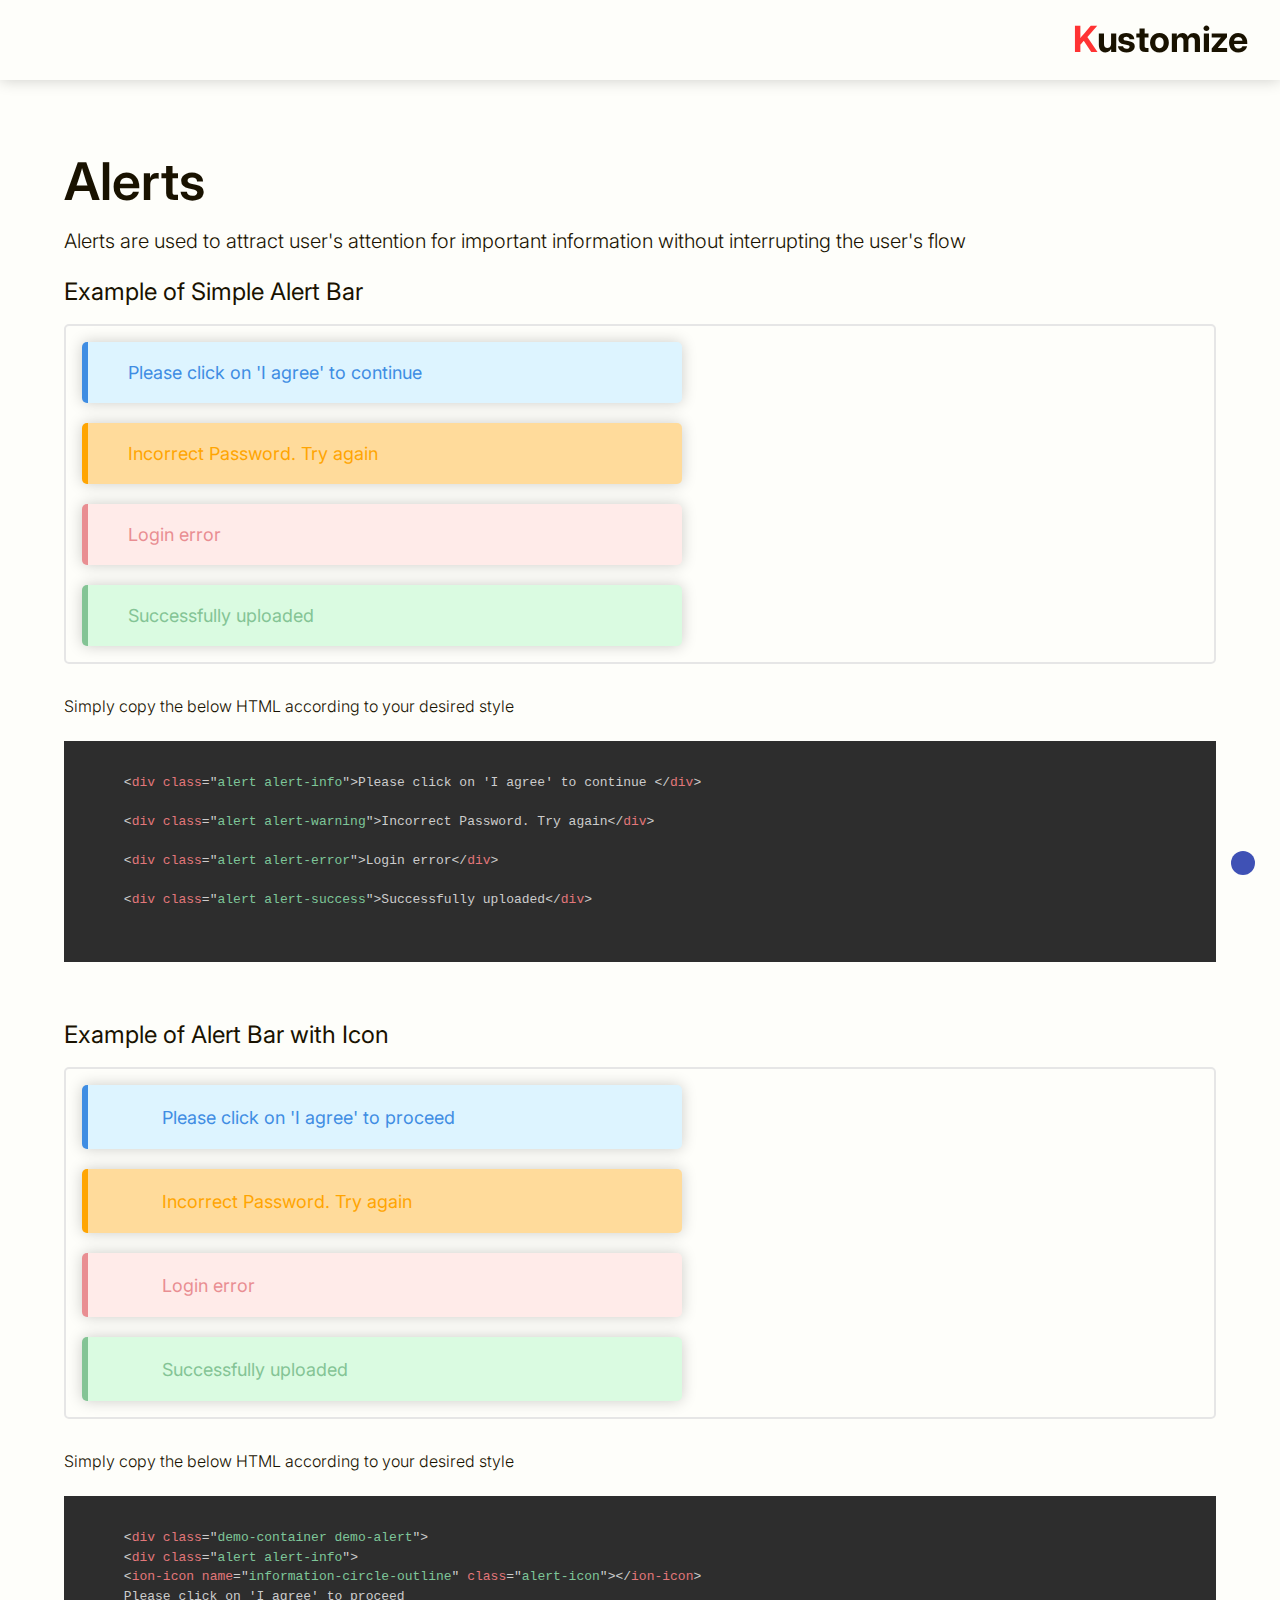
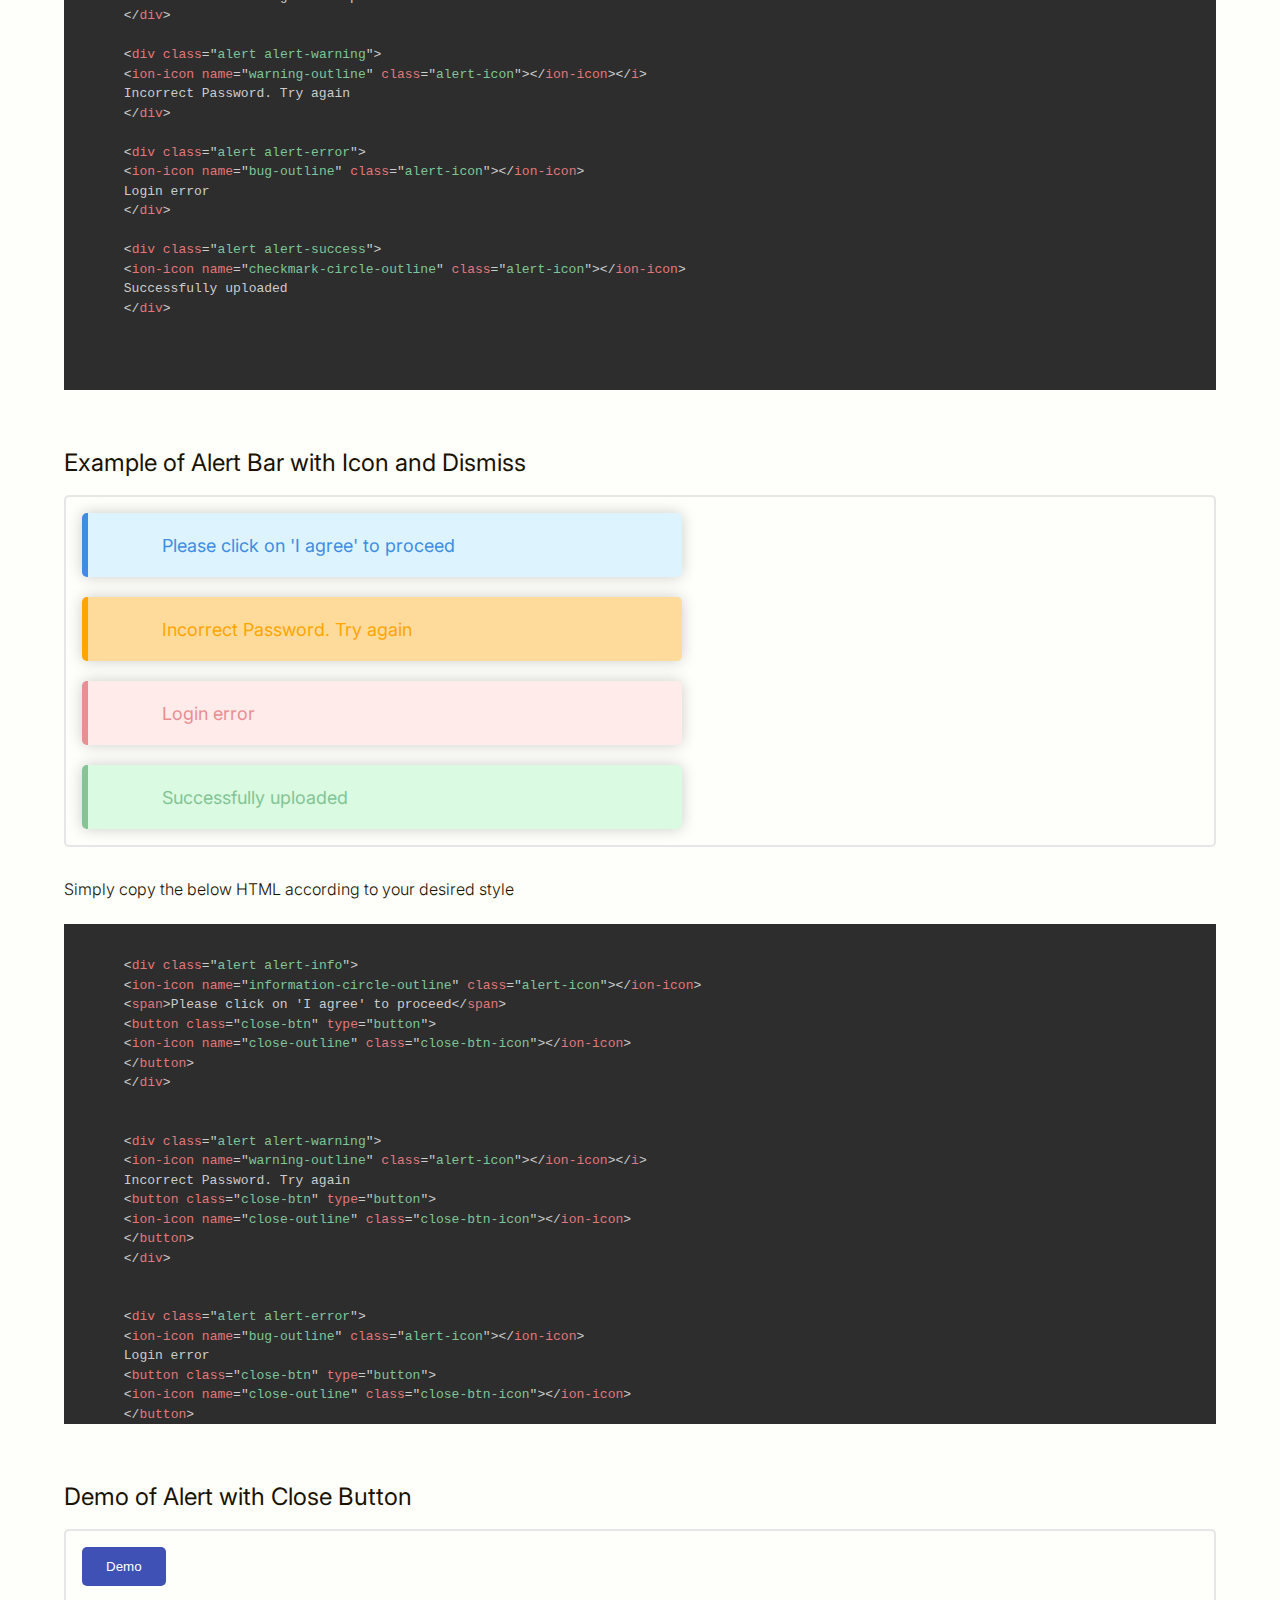
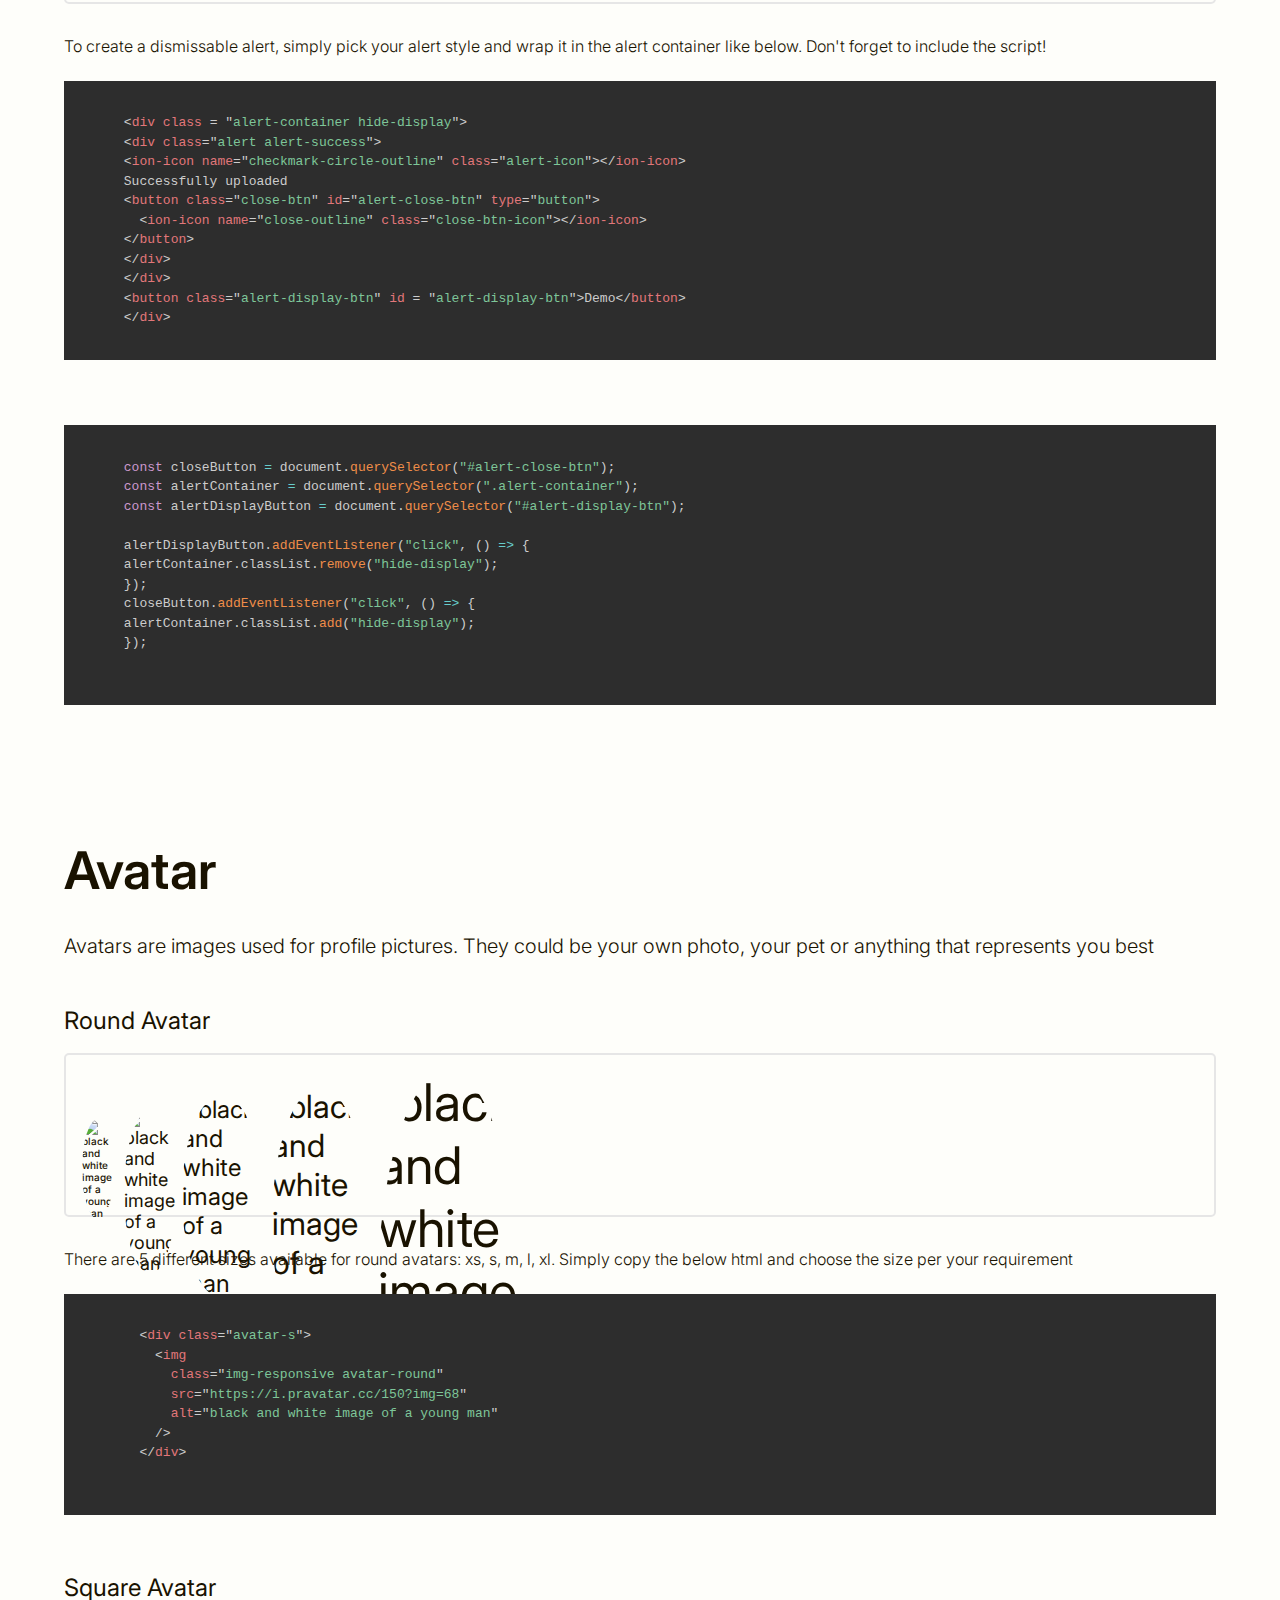
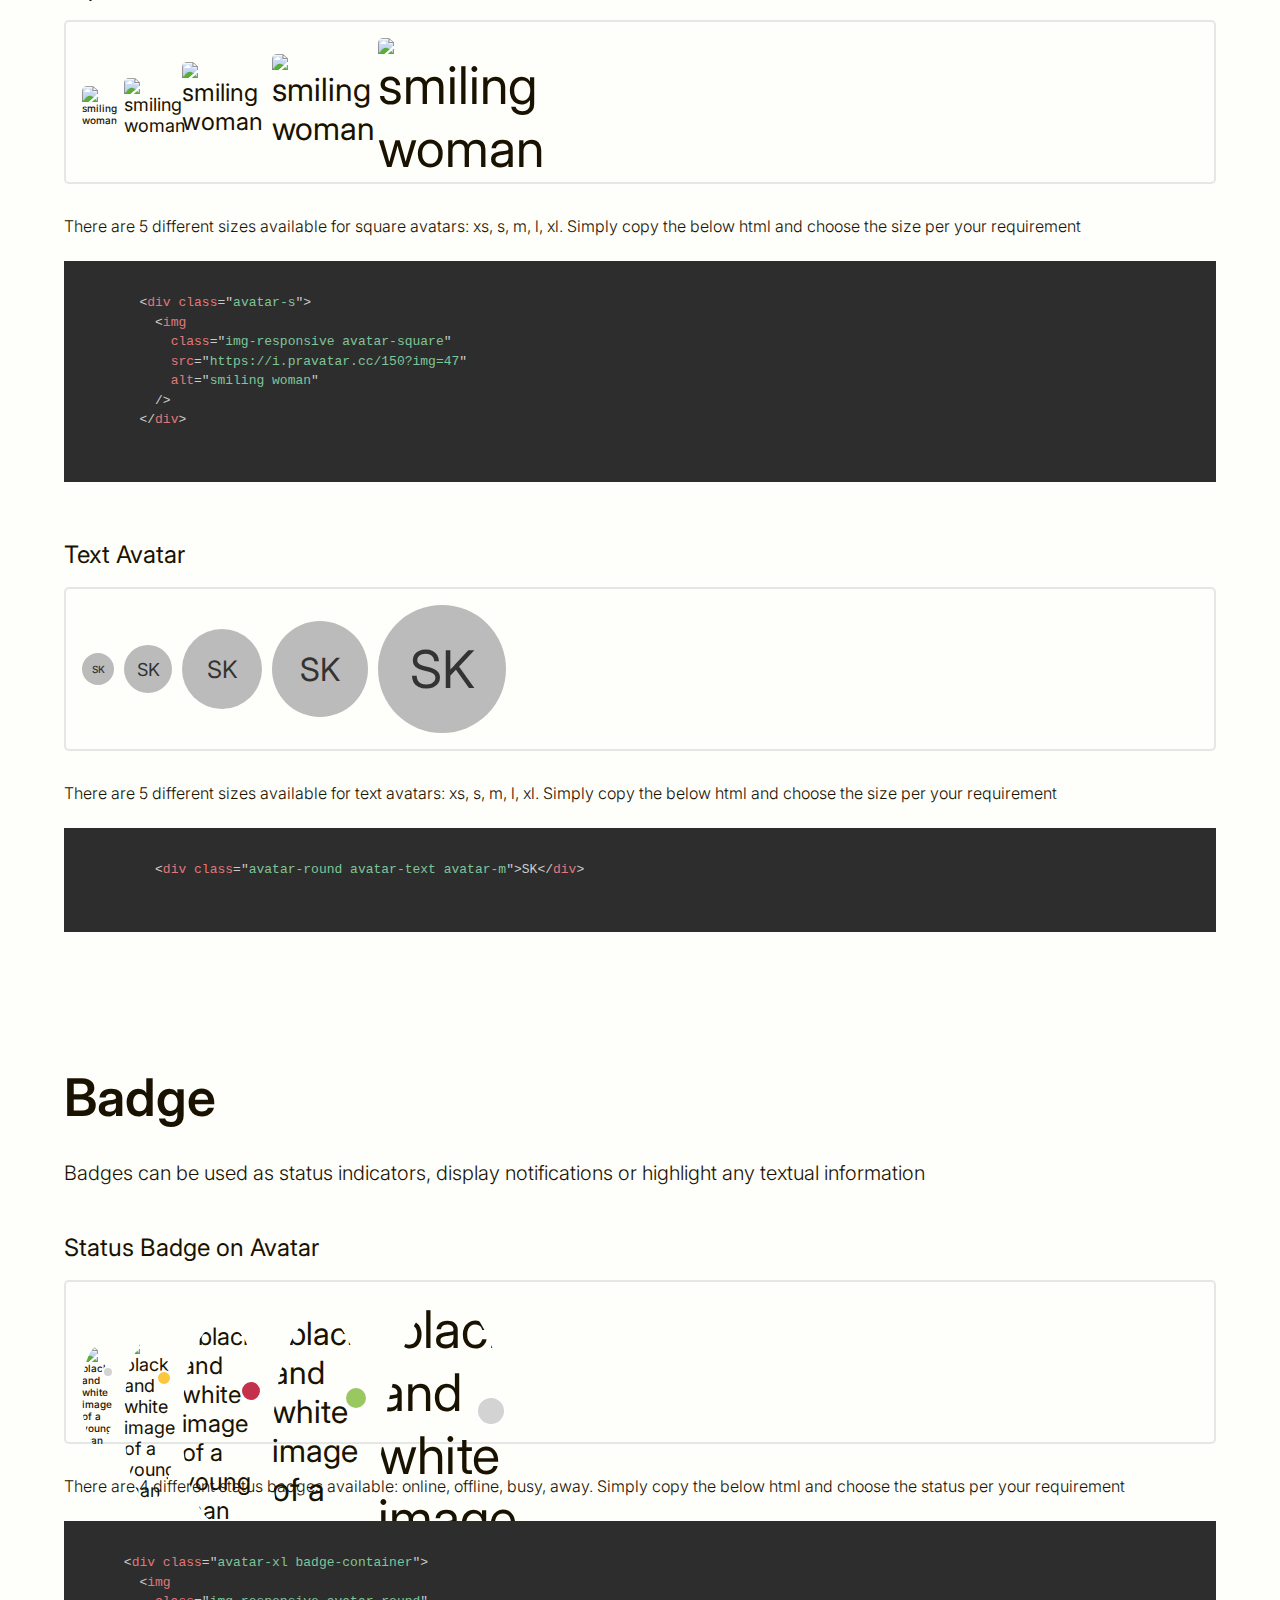
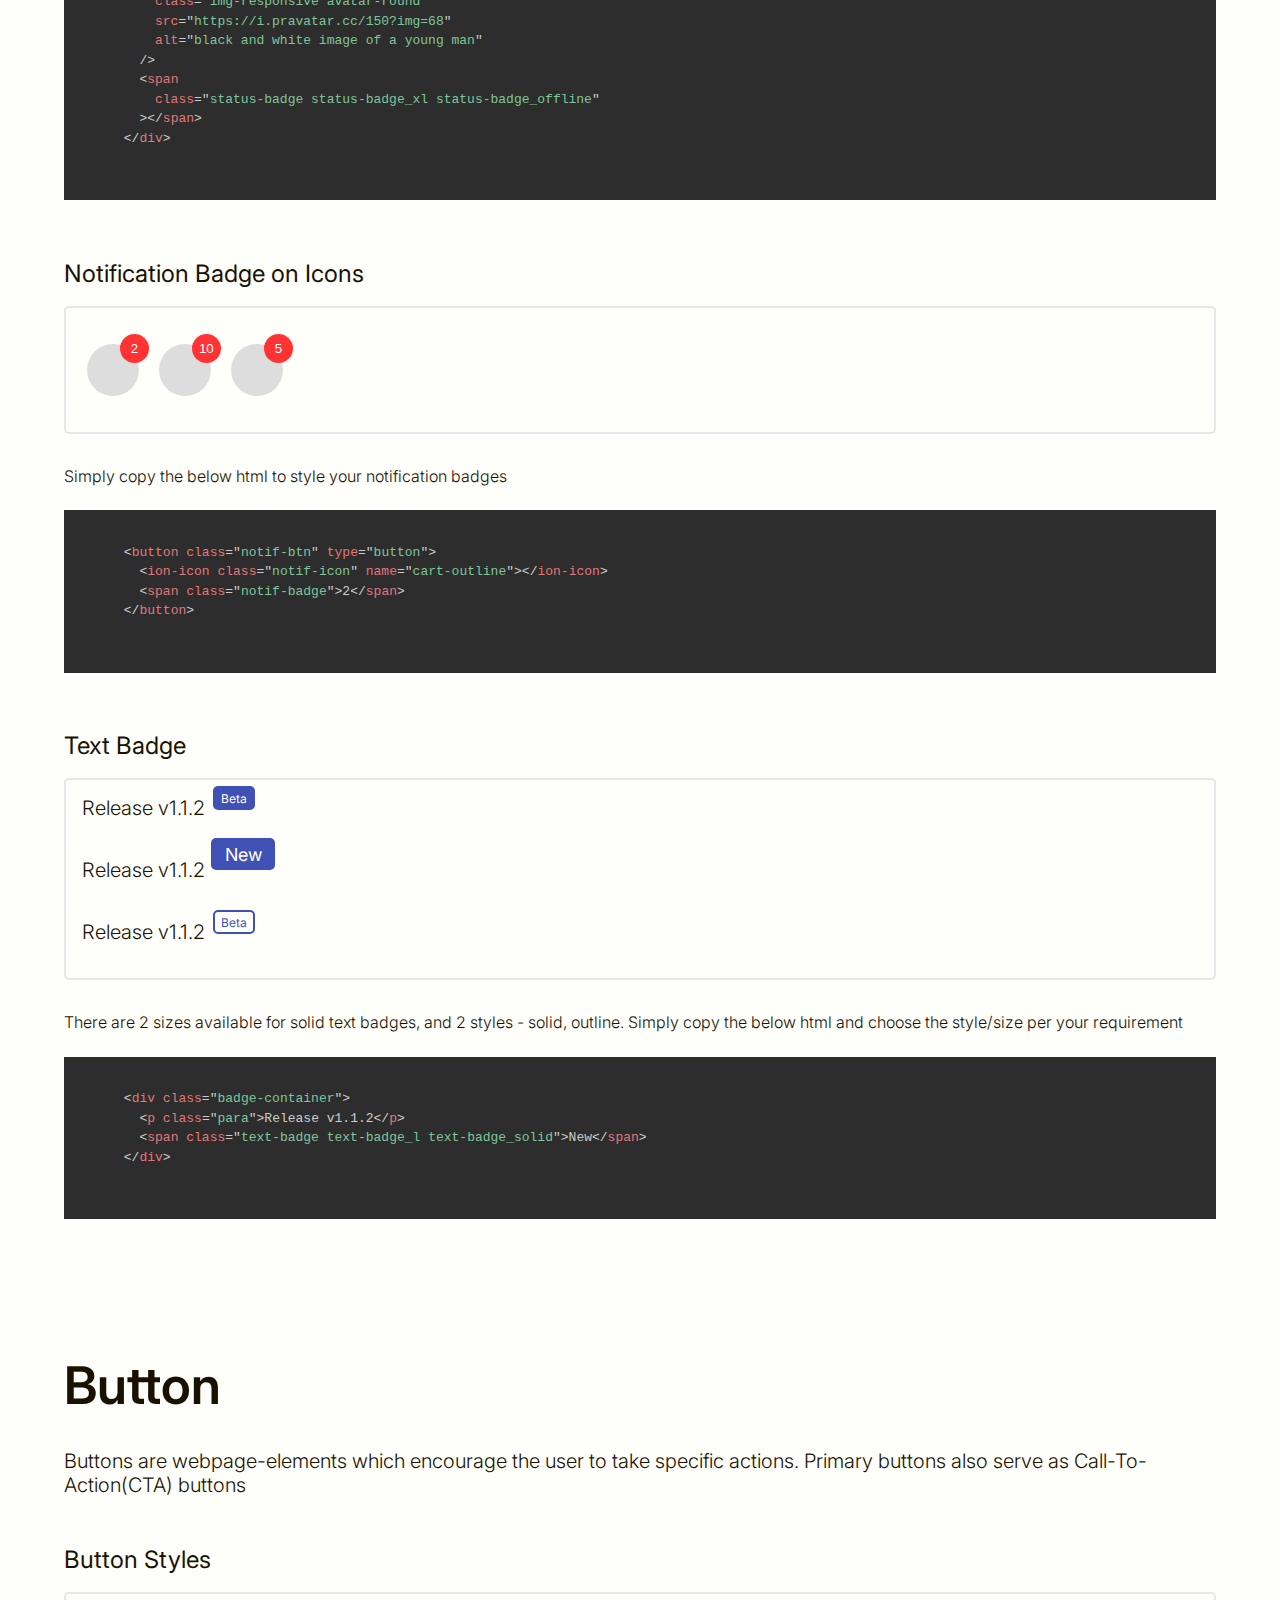
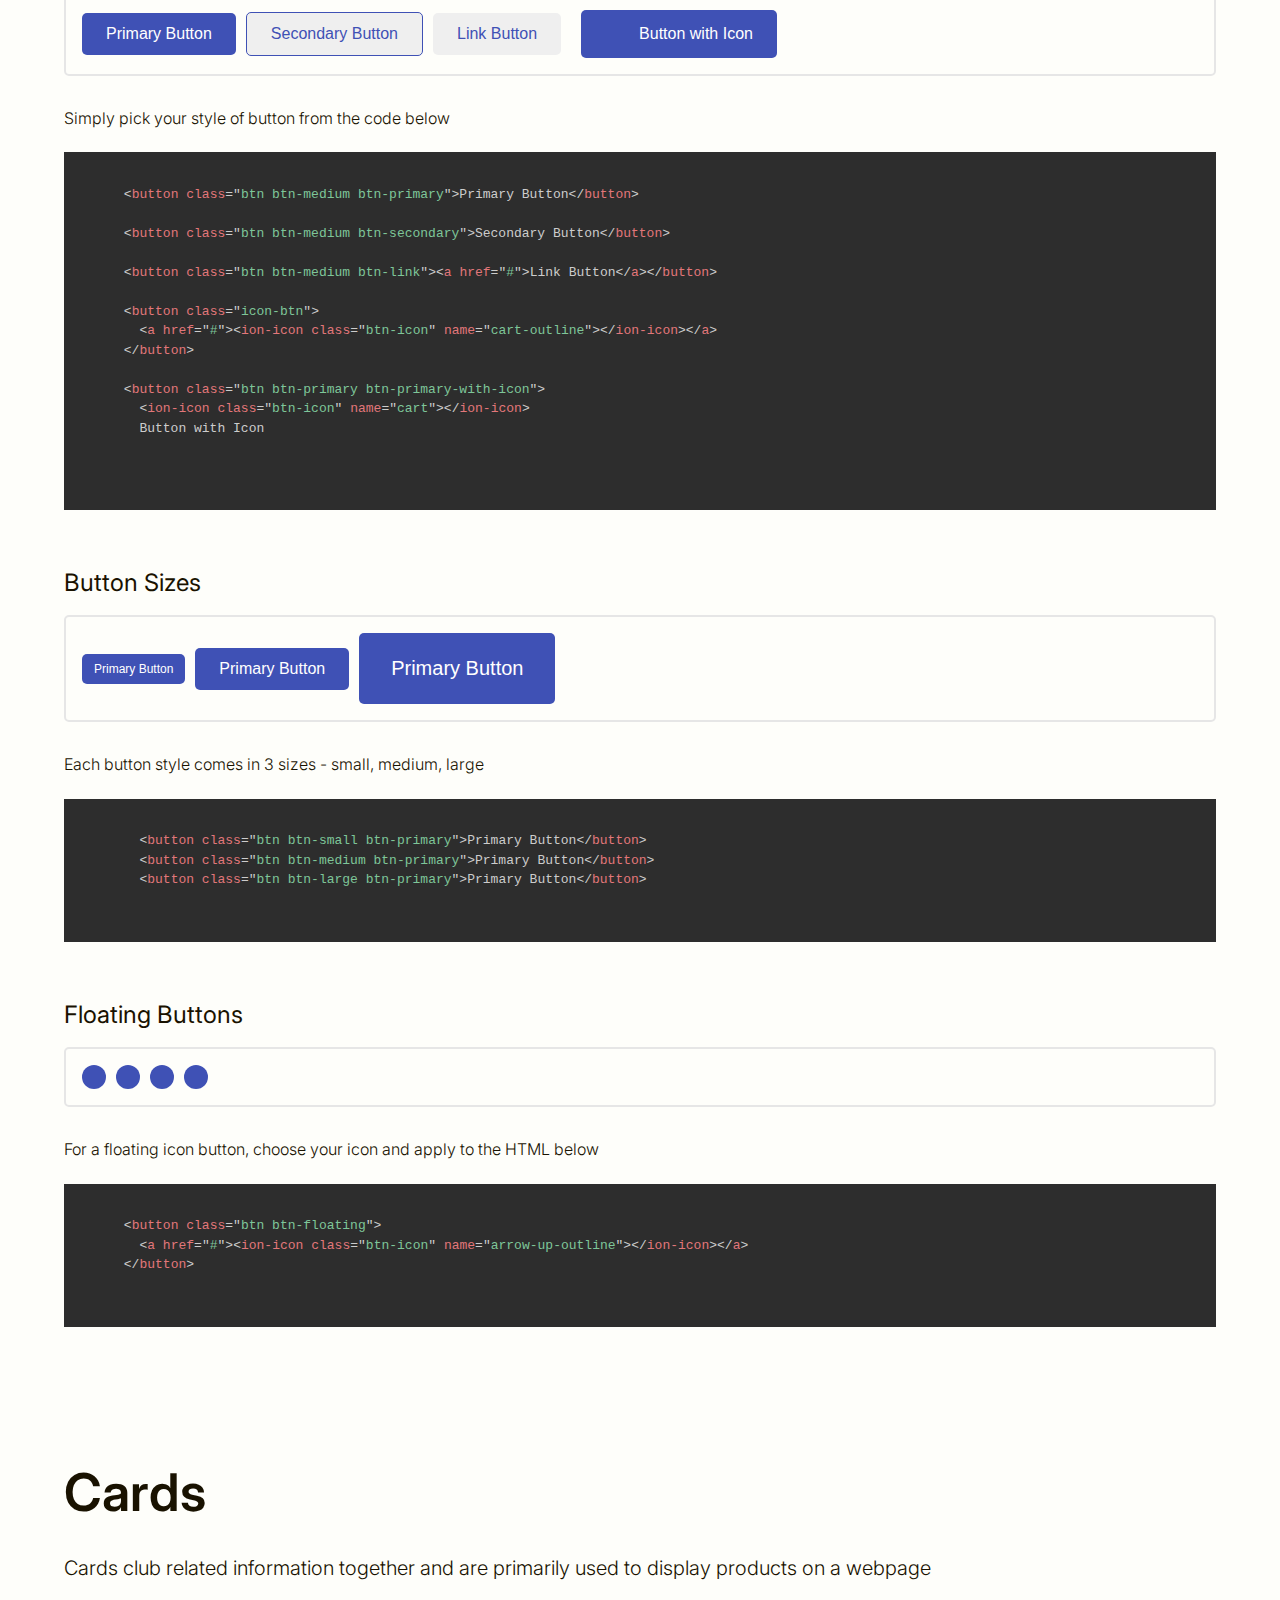
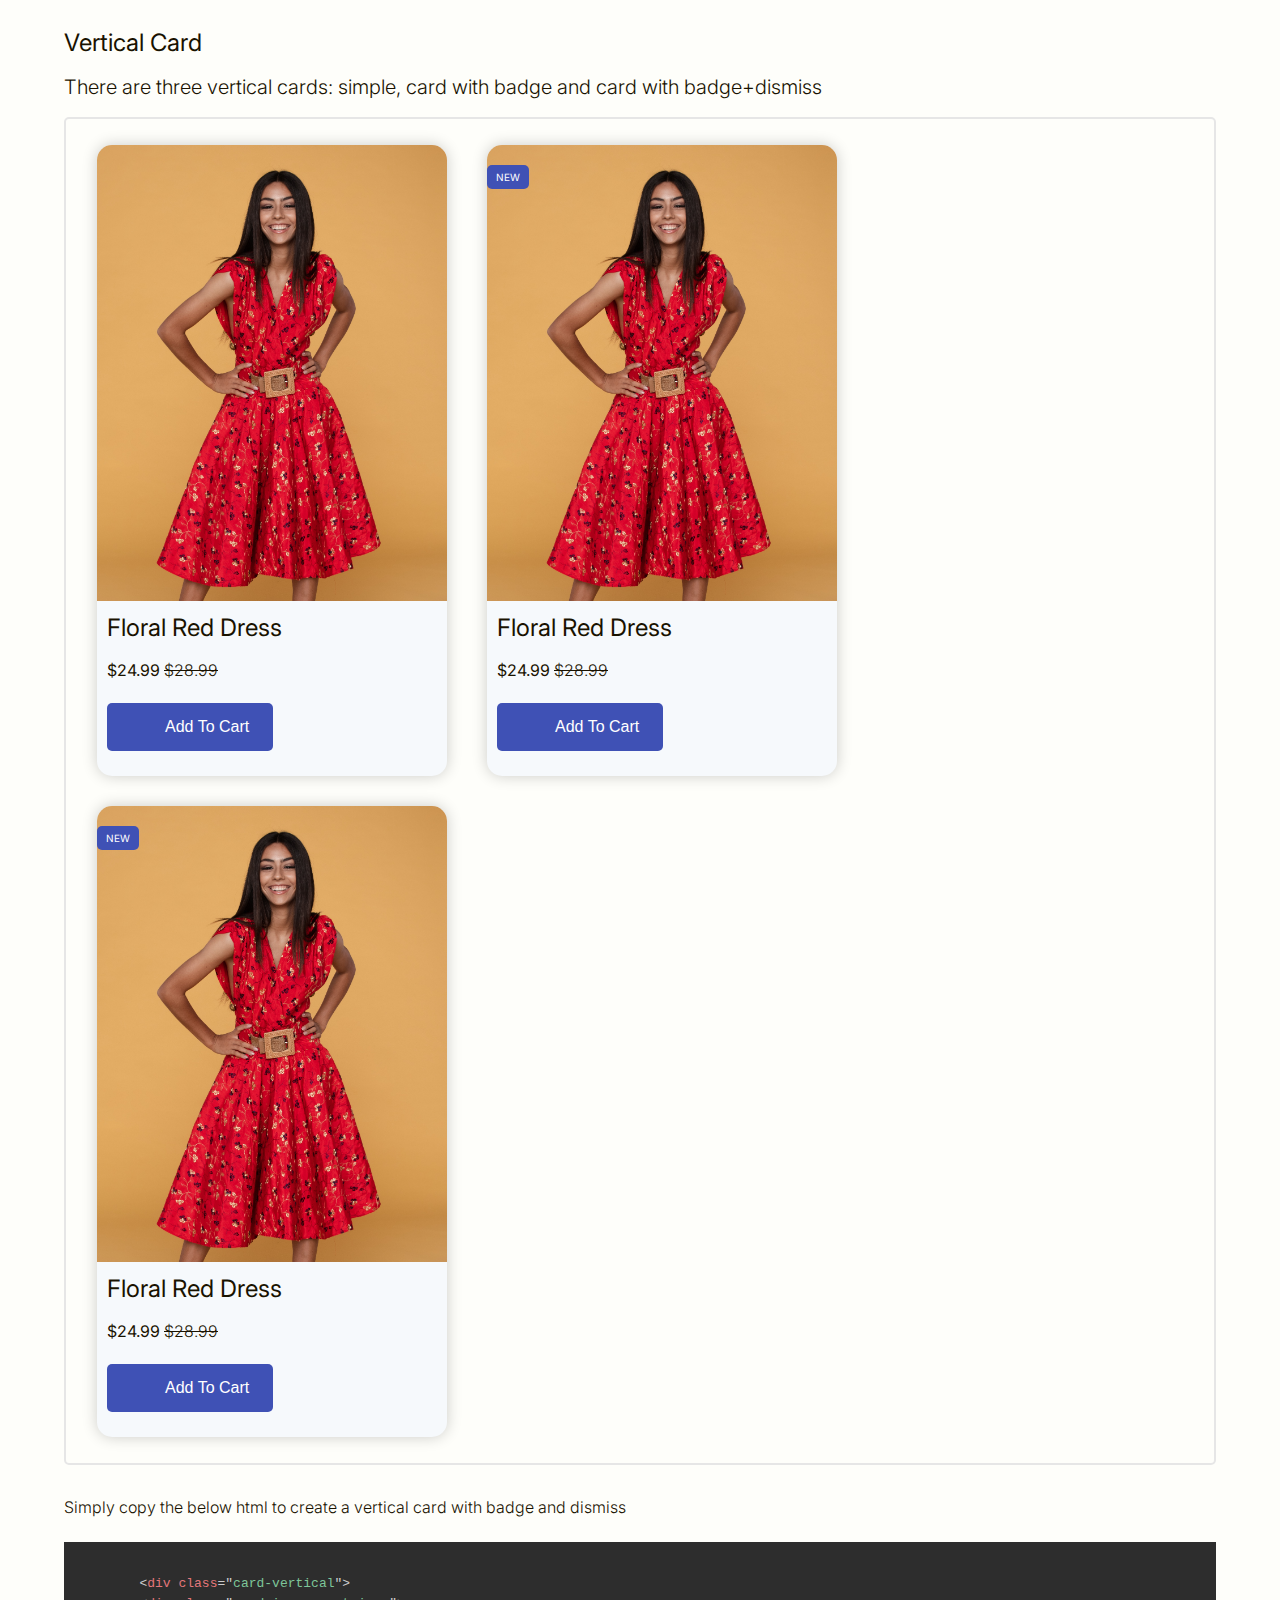
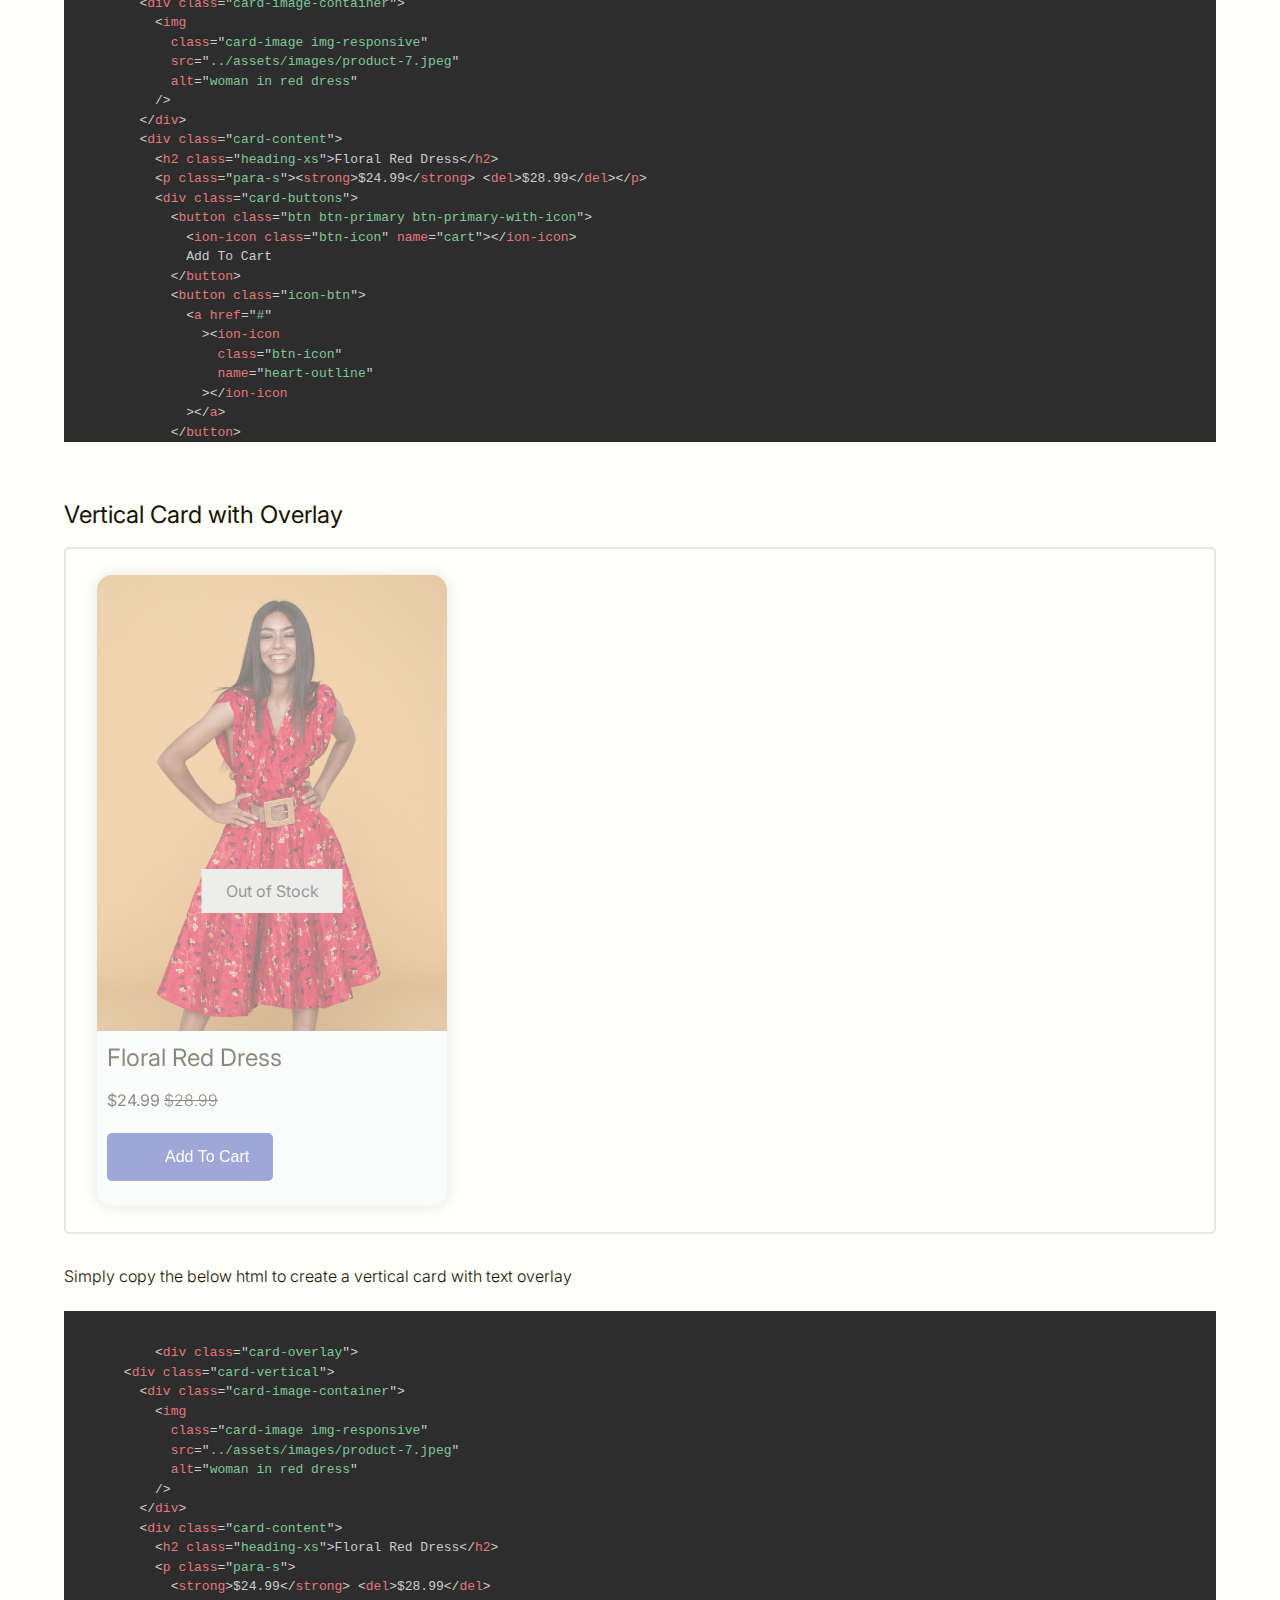
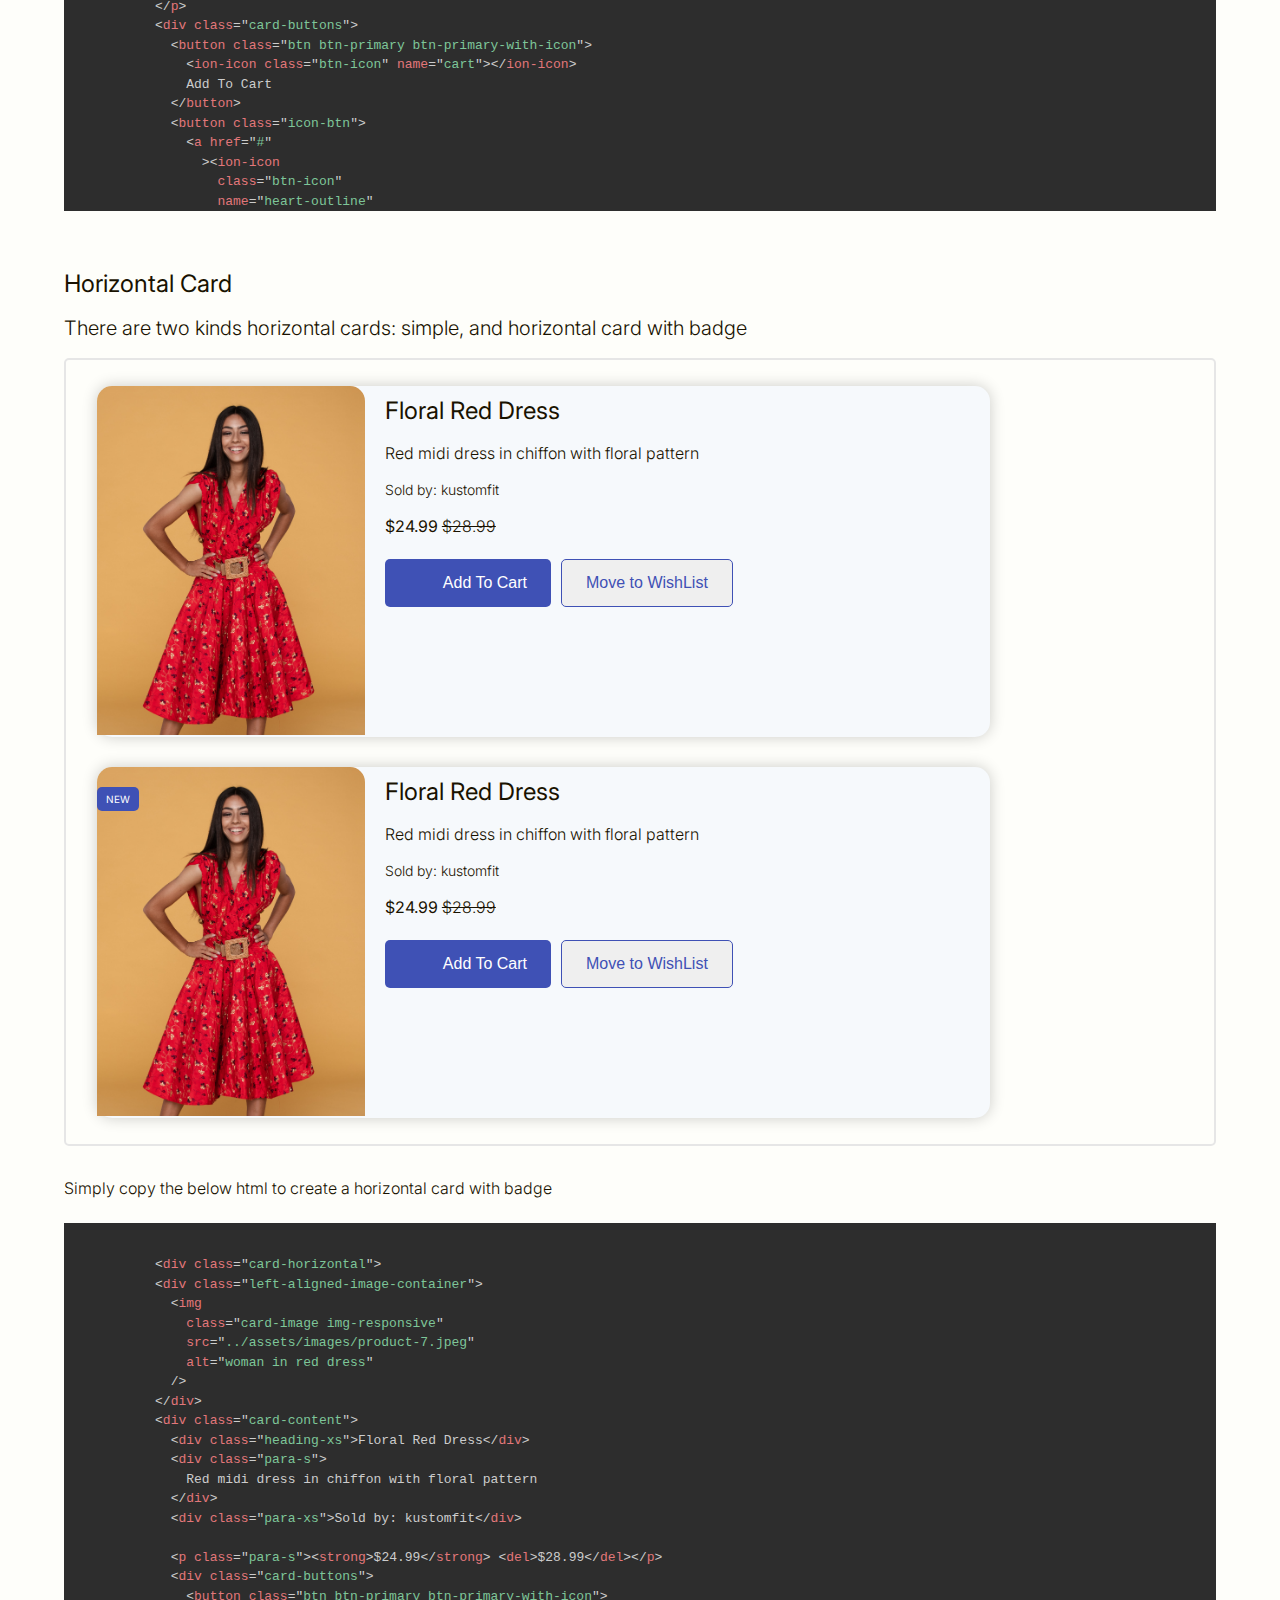
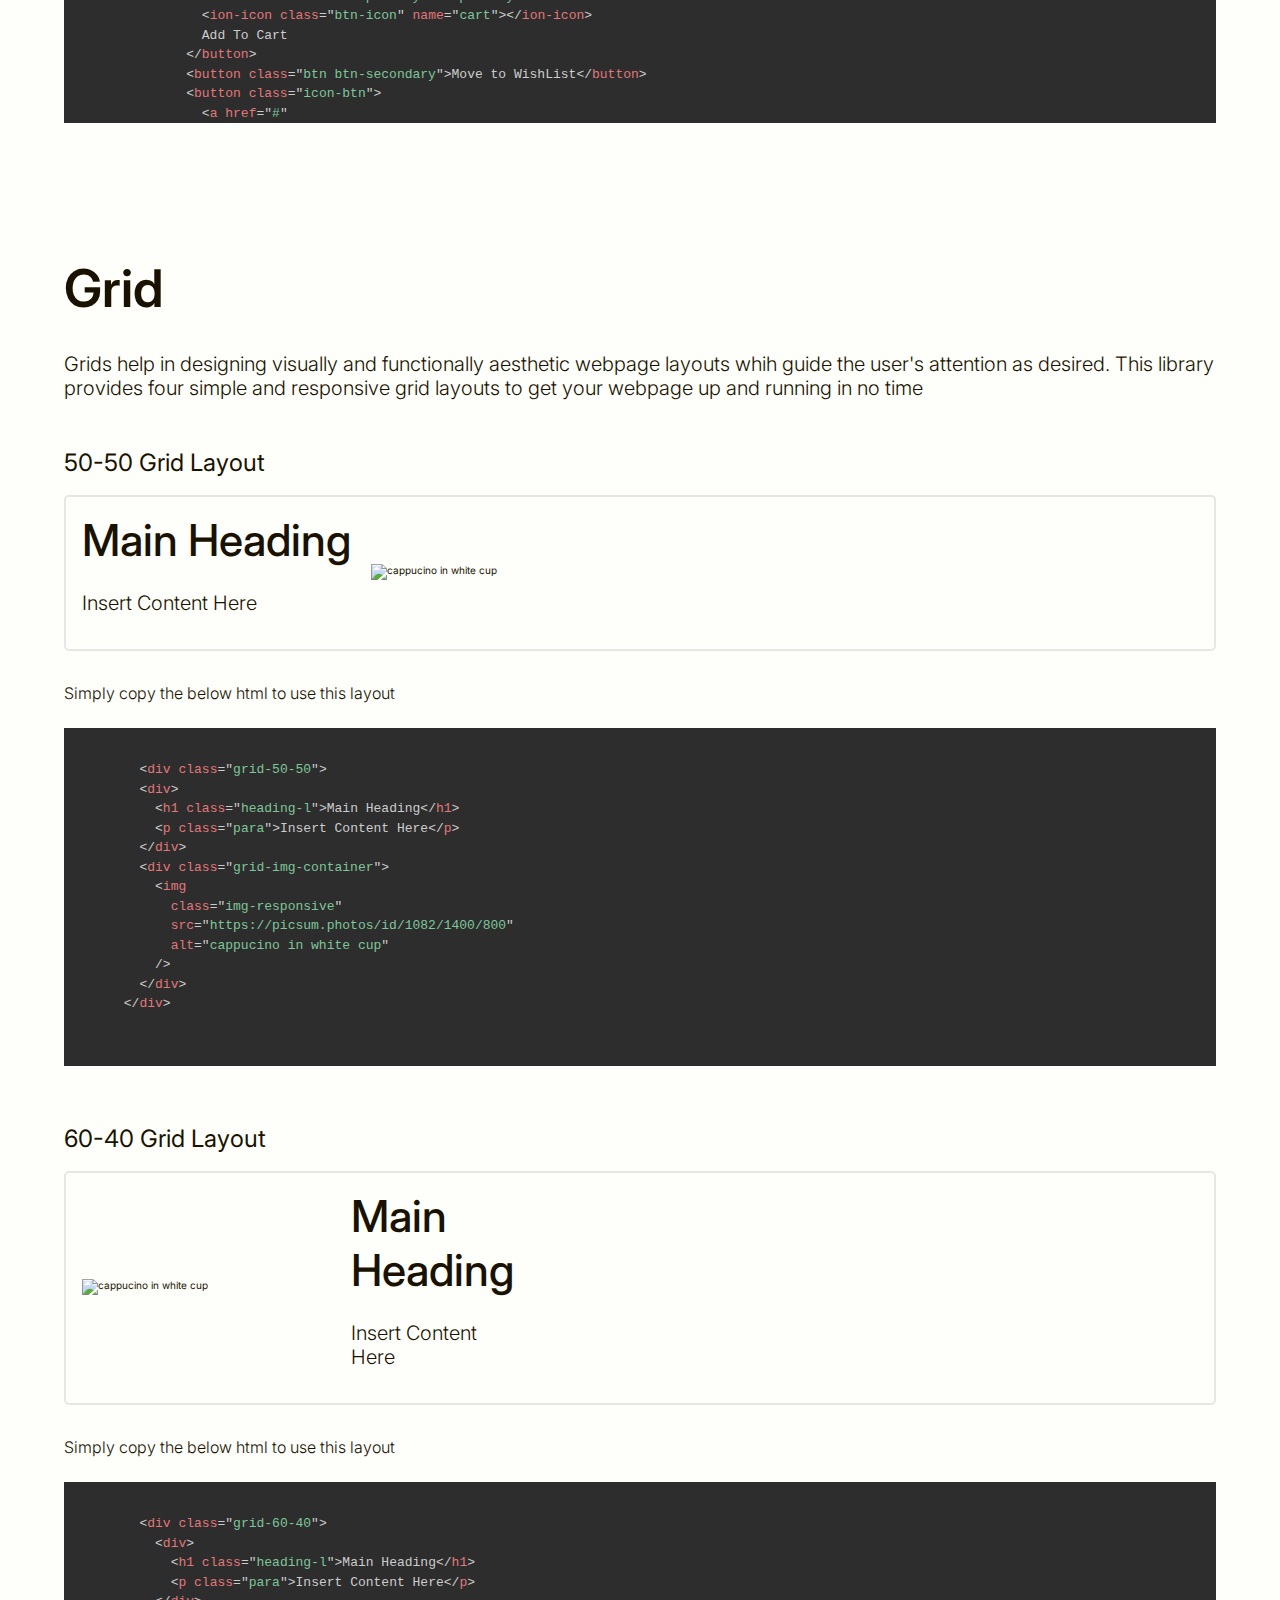
==== commit 44786a34: "Pushing minor refactor changes" ====
--- a/pages/documentation.html
+++ b/pages/documentation.html
@@ -41,7 +41,9 @@
             ></ion-icon
             >Documentation</a
           >
-          <a class="main-nav-link section-margin-sm" href="https://github.com/Snigdha17/kustomize-component-library"
+          <a
+            class="main-nav-link section-margin-sm"
+            href="https://github.com/Snigdha17/kustomize-component-library"
             ><ion-icon class="social-icon" name="logo-github"></ion-icon
             >Source</a
           >
@@ -67,7 +69,7 @@
             ></ion-icon>
             Button</a
           >
-          <a class="main-nav-link" href="#card-section"
+          <a class="main-nav-link" href="#cards-section"
             ><ion-icon class="social-icon" name="card-outline"></ion-icon
             >Card</a
           >
@@ -713,6 +715,11 @@
       &lt;button class="icon-btn"&gt;
         &lt;a href="#"&gt;&lt;ion-icon class="btn-icon" name="cart-outline"&gt;&lt;/ion-icon&gt;&lt;/a&gt;
       &lt;/button&gt;
+
+      &lt;button class="btn btn-primary btn-primary-with-icon"&gt;
+        &lt;ion-icon class="btn-icon" name="cart"&gt;&lt;/ion-icon&gt;
+        Button with Icon
+      </button>
         </code>
         </pre>
           </div>
